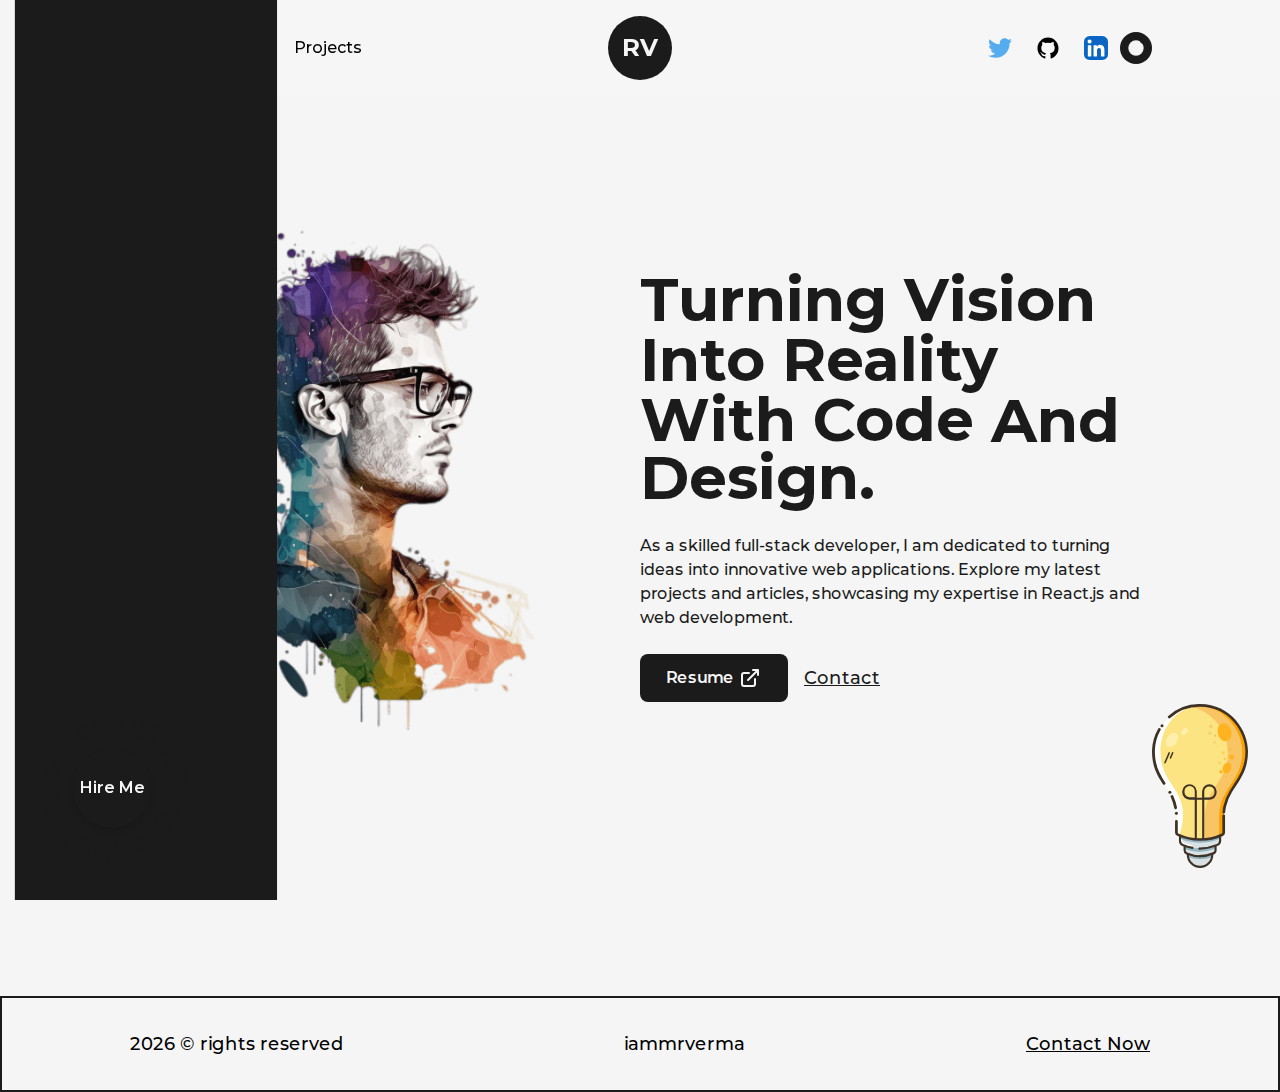
==== index.html @ 528e91bb "Deploy static site" ====
<!DOCTYPE html><html lang="en"><head><meta charSet="utf-8"/><meta name="viewport" content="width=device-width, initial-scale=1"/><link rel="icon" href="/favicon.ico"/><title>Raj Verma | Home page</title><meta name="description" content="Generated by create next app"/><link rel="preload" as="image" href="/_next/static/media/developer-pic-1.d43c09fa.png"/><meta name="next-head-count" content="6"/><link rel="preload" href="/_next/static/media/e1c529c04de64b40-s.p.woff2" as="font" type="font/woff2" crossorigin="anonymous" data-next-font="size-adjust"/><script id="theme-switcher" data-nscript="beforeInteractive">
        if (localStorage.theme === 'dark' || (!('theme' in localStorage) && window.matchMedia('(prefers-color-scheme: dark)').matches)) {
  document.documentElement.classList.add('dark')
} else {
  document.documentElement.classList.remove('dark')
}
        </script><link rel="preload" href="/_next/static/css/16a923cadf19e480.css" as="style"/><link rel="stylesheet" href="/_next/static/css/16a923cadf19e480.css" data-n-g=""/><noscript data-n-css=""></noscript><script defer="" nomodule="" src="/_next/static/chunks/polyfills-c67a75d1b6f99dc8.js"></script><script src="/_next/static/chunks/webpack-8fa1640cc84ba8fe.js" defer=""></script><script src="/_next/static/chunks/framework-2c79e2a64abdb08b.js" defer=""></script><script src="/_next/static/chunks/main-68ca0bf4e47d6812.js" defer=""></script><script src="/_next/static/chunks/pages/_app-213e2ac519216155.js" defer=""></script><script src="/_next/static/chunks/675-bcdfb9428d6303df.js" defer=""></script><script src="/_next/static/chunks/pages/index-23214376b8899161.js" defer=""></script><script src="/_next/static/VzbDgT9Ga6cGR_KZITvO0/_buildManifest.js" defer=""></script><script src="/_next/static/VzbDgT9Ga6cGR_KZITvO0/_ssgManifest.js" defer=""></script></head><body><div id="__next"><main class="__variable_a6cbc7 dark:bg-dark font-mont bg-light w-full min-h-screen"><header class="w-full px-32 py-8 font-medium flex items-center justify-between dark:text-light z-10 lg:px-16 md:p-12 sm:p-8  sticky top-0 bg-light/95 dark:bg-dark/95 backdrop:blur"><button class="flex-col justify-center items-center hidden lg:flex"><span class="bg-dark dark:bg-light transition-all duration-300 ease-out block h-0.5 w-6 rounded-sm  -translate-y-0.5"></span><span class="bg-dark dark:bg-light transition-all duration-300 ease-out block h-0.5 w-6 rounded-sm my-0.5 opacity-100"></span><span class="bg-dark dark:bg-light transition-all duration-300 ease-out block h-0.5 w-6 rounded-sm  translate-y-0.5"></span></button><div class="w-full flex justify-between items-center lg:hidden"><nav><a class="mr-4 relative group" href="/">Home<span class="h-[1px] inline-block bg-dark absolute left-0 -bottom-0.5 group-hover:w-full transition-[width] ease duration-300 dark:bg-light w-full"> </span></a><a class="mx-4 relative group" href="/about/">About<span class="h-[1px] inline-block bg-dark absolute left-0 -bottom-0.5 group-hover:w-full transition-[width] ease duration-300 dark:bg-light w-0"> </span></a><a class="mx-4 relative group" href="/projects/">Projects<span class="h-[1px] inline-block bg-dark absolute left-0 -bottom-0.5 group-hover:w-full transition-[width] ease duration-300 dark:bg-light w-0"> </span></a></nav><nav class="flex items-center justify-center flex-wrap"><a href="https://twitter.com/_iammrverma" target="_balnk" class="w-6 mr-3" tabindex="0"><svg xmlns="http://www.w3.org/2000/svg" width="1em" height="1em" viewBox="0 0 256 209" class="w-full h-auto undefined"><path fill="none" d="M0 0h256v209H0z"></path><path fill="#55acee" d="M256 25.45a105.04 105.04 0 0 1-30.166 8.27c10.845-6.5 19.172-16.793 23.093-29.057a105.183 105.183 0 0 1-33.351 12.745C205.995 7.201 192.346.822 177.239.822c-29.006 0-52.523 23.516-52.523 52.52 0 4.117.465 8.125 1.36 11.97-43.65-2.191-82.35-23.1-108.255-54.876-4.52 7.757-7.11 16.78-7.11 26.404 0 18.222 9.273 34.297 23.365 43.716a52.312 52.312 0 0 1-23.79-6.57c-.003.22-.003.44-.003.661 0 25.447 18.104 46.675 42.13 51.5a52.592 52.592 0 0 1-23.718.9c6.683 20.866 26.08 36.05 49.062 36.475-17.975 14.086-40.622 22.483-65.228 22.483-4.24 0-8.42-.249-12.529-.734 23.243 14.902 50.85 23.597 80.51 23.597 96.607 0 149.434-80.031 149.434-149.435 0-2.278-.05-4.543-.152-6.795A106.748 106.748 0 0 0 256 25.45"></path></svg></a><a href="https://github.com/iammrverma" target="_balnk" class="w-6 mx-3" tabindex="0"><svg xmlns="http://www.w3.org/2000/svg" width="1em" height="1em" viewBox="0 0 512 512" class="w-full h-auto undefined"><path fill="none" d="M0 0h512v512H0z"></path><path fill="currentColor" d="M256 32C132.3 32 32 134.9 32 261.7c0 101.5 64.2 187.5 153.2 217.9a17.56 17.56 0 0 0 3.8.4c8.3 0 11.5-6.1 11.5-11.4 0-5.5-.2-19.9-.3-39.1a102.4 102.4 0 0 1-22.6 2.7c-43.1 0-52.9-33.5-52.9-33.5-10.2-26.5-24.9-33.6-24.9-33.6-19.5-13.7-.1-14.1 1.4-14.1h.1c22.5 2 34.3 23.8 34.3 23.8 11.2 19.6 26.2 25.1 39.6 25.1a63 63 0 0 0 25.6-6c2-14.8 7.8-24.9 14.2-30.7-49.7-5.8-102-25.5-102-113.5 0-25.1 8.7-45.6 23-61.6-2.3-5.8-10-29.2 2.2-60.8a18.64 18.64 0 0 1 5-.5c8.1 0 26.4 3.1 56.6 24.1a208.21 208.21 0 0 1 112.2 0c30.2-21 48.5-24.1 56.6-24.1a18.64 18.64 0 0 1 5 .5c12.2 31.6 4.5 55 2.2 60.8 14.3 16.1 23 36.6 23 61.6 0 88.2-52.4 107.6-102.3 113.3 8 7.1 15.2 21.1 15.2 42.5 0 30.7-.3 55.5-.3 63 0 5.4 3.1 11.5 11.4 11.5a19.35 19.35 0 0 0 4-.4C415.9 449.2 480 363.1 480 261.7 480 134.9 379.7 32 256 32Z"></path></svg></a><a href="https://linkedin.com/in/iammrverma" target="_balnk" class="w-6 ml-3" tabindex="0"><svg xmlns="http://www.w3.org/2000/svg" width="1em" height="1em" viewBox="0 0 256 256" class="w-full h-auto undefined"><path fill="none" d="M0 0h256v256H0z"></path><g fill="none"><rect width="256" height="256" fill="#fff" rx="60"></rect><rect width="256" height="256" fill="#0A66C2" rx="60"></rect><path fill="#fff" d="M184.715 217.685h29.27a4 4 0 0 0 4-3.999l.015-61.842c0-32.323-6.965-57.168-44.738-57.168-14.359-.534-27.9 6.868-35.207 19.228a.32.32 0 0 1-.595-.161V101.66a4 4 0 0 0-4-4h-27.777a4 4 0 0 0-4 4v112.02a4 4 0 0 0 4 4h29.268a4 4 0 0 0 4-4v-55.373c0-15.657 2.97-30.82 22.381-30.82 19.135 0 19.383 17.916 19.383 31.834v54.364a4 4 0 0 0 4 4ZM38 59.627c0 11.865 9.767 21.627 21.632 21.627 11.862-.001 21.623-9.769 21.623-21.631C81.253 47.761 71.491 38 59.628 38 47.762 38 38 47.763 38 59.627Zm6.959 158.058h29.307a4 4 0 0 0 4-4V101.66a4 4 0 0 0-4-4H44.959a4 4 0 0 0-4 4v112.025a4 4 0 0 0 4 4Z"></path></g></svg></a><button class="ml-3 flex items-center justify-center rounded-full p-1 bg-light text-dark"><svg xmlns="http://www.w3.org/2000/svg" width="24" height="24" viewBox="0 0 24 24" class="w-full h-auto fill-dark"><rect x="0" y="0" width="24" height="24" fill="rgba(255, 255, 255, 0)"></rect><g fill="none" stroke="currentColor" stroke-dasharray="2" stroke-dashoffset="2" stroke-linecap="round" stroke-width="2"><path d="M0 0"><animate fill="freeze" attributeName="d" begin="1.2s" dur="0.2s" values="M12 19v1M19 12h1M12 5v-1M5 12h-1;M12 21v1M21 12h1M12 3v-1M3 12h-1"></animate><animate fill="freeze" attributeName="stroke-dashoffset" begin="1.2s" dur="0.2s" values="2;0"></animate></path><path d="M0 0"><animate fill="freeze" attributeName="d" begin="1.5s" dur="0.2s" values="M17 17l0.5 0.5M17 7l0.5 -0.5M7 7l-0.5 -0.5M7 17l-0.5 0.5;M18.5 18.5l0.5 0.5M18.5 5.5l0.5 -0.5M5.5 5.5l-0.5 -0.5M5.5 18.5l-0.5 0.5"></animate><animate fill="freeze" attributeName="stroke-dashoffset" begin="1.5s" dur="1.2s" values="2;0"></animate></path><animateTransform attributeName="transform" dur="30s" repeatCount="indefinite" type="rotate" values="0 12 12;360 12 12"></animateTransform></g><g fill="currentColor"><path d="M15.22 6.03L17.75 4.09L14.56 4L13.5 1L12.44 4L9.25 4.09L11.78 6.03L10.87 9.09L13.5 7.28L16.13 9.09L15.22 6.03Z"><animate fill="freeze" attributeName="fill-opacity" dur="0.4s" values="1;0"></animate></path><path d="M19.61 12.25L21.25 11L19.19 10.95L18.5 9L17.81 10.95L15.75 11L17.39 12.25L16.8 14.23L18.5 13.06L20.2 14.23L19.61 12.25Z"><animate fill="freeze" attributeName="fill-opacity" begin="0.2s" dur="0.4s" values="1;0"></animate></path></g><g fill="currentColor" stroke="currentColor" stroke-linecap="round" stroke-linejoin="round" stroke-width="2"><path d="M7 6 C7 12.08 11.92 17 18 17 C18.53 17 19.05 16.96 19.56 16.89 C17.95 19.36 15.17 21 12 21 C7.03 21 3 16.97 3 12 C3 8.83 4.64 6.05 7.11 4.44 C7.04 4.95 7 5.47 7 6 Z"></path><set attributeName="opacity" begin="0.6s" to="0"></set></g><mask id="lineMdMoonFilledToSunnyFilledLoopTransition0"><circle cx="12" cy="12" r="12" fill="#fff"></circle><circle cx="18" cy="6" r="12" fill="#fff"><animate fill="freeze" attributeName="cx" begin="0.6s" dur="0.4s" values="18;22"></animate><animate fill="freeze" attributeName="cy" begin="0.6s" dur="0.4s" values="6;2"></animate><animate fill="freeze" attributeName="r" begin="0.6s" dur="0.4s" values="12;3"></animate></circle><circle cx="18" cy="6" r="10"><animate fill="freeze" attributeName="cx" begin="0.6s" dur="0.4s" values="18;22"></animate><animate fill="freeze" attributeName="cy" begin="0.6s" dur="0.4s" values="6;2"></animate><animate fill="freeze" attributeName="r" begin="0.6s" dur="0.4s" values="10;1"></animate></circle></mask><circle cx="12" cy="12" r="10" fill="currentColor" mask="url(#lineMdMoonFilledToSunnyFilledLoopTransition0)" opacity="0"><set attributeName="opacity" begin="0.6s" to="1"></set><animate fill="freeze" attributeName="r" begin="0.6s" dur="0.4s" values="10;6"></animate></circle></svg></button></nav></div><div class="absolute left-[50%] top-2 translate-x-[-50%] "><div class="flex items-center justify-center mt-2"><a class="w-16 h-16 bg-dark text-light flex items-center justify-center rounded-full text-2xl font-bold border border-solid border-transparent dark:border-light" href="/">RV</a></div></div></header><div class="fixed top-0 bottom-0 right-full w-screen h-screen z-30 bg-primary" style="width:100%;transform:translateX(100%) translateZ(0)"></div><div class="fixed top-0 bottom-0 right-full w-screen h-screen z-20 bg-light" style="width:100%;transform:translateX(100%) translateZ(0)"></div><div class="fixed top-0 bottom-0 right-full w-screen h-screen z-10 bg-dark" style="width:100%;transform:translateX(100%) translateZ(0)"></div><main class="flex items-center text-dark w-full min-h-screen dark:text-light"><div class="w-full h-full inline-block z-0 bg-light p-32 dark:bg-dark xl:p-24 lg:p-16 md:p-12 sm:p-8 pt-0 md:pt-16 sm:pt-8 "><div class="flex items-center justify-between w-full lg:flex-col"><div class="w-1/2 md:w-full"><img alt="" width="580" height="580" decoding="async" data-nimg="1" class="w-full h-auto lg:hidden md:inline-block sm:w-full" style="color:transparent" src="/_next/static/media/developer-pic-1.d43c09fa.png"/></div><div class="w-1/2 flex flex-col items-center self-center lg:w-full lg:text-center"><div class="w-full mx-auto py-2 flex items-center justify-center text-center overflow-hidden sm:py-2"><h1 class="inline-block w-full text-dark font-bold capitalize text-8xl 
                dark:text-light
                !text-6xl !text-left xl:!text-5xl lg:!text-center lg:!text-6xl md:!text-5xl sm:!text-3xl" style="opacity:1"><span class="inline-block" style="opacity:0;transform:translateY(50px) translateZ(0)">Turning<!-- --> </span><span class="inline-block" style="opacity:0;transform:translateY(50px) translateZ(0)">Vision<!-- --> </span><span class="inline-block" style="opacity:0;transform:translateY(50px) translateZ(0)">Into<!-- --> </span><span class="inline-block" style="opacity:0;transform:translateY(50px) translateZ(0)">Reality<!-- --> </span><span class="inline-block" style="opacity:0;transform:translateY(50px) translateZ(0)">With<!-- --> </span><span class="inline-block" style="opacity:0;transform:translateY(50px) translateZ(0)">Code<!-- --> </span><span class="inline-block" style="opacity:0;transform:translateY(50px) translateZ(0)">And<!-- --> </span><span class="inline-block" style="opacity:0;transform:translateY(50px) translateZ(0)">Design.<!-- --> </span></h1></div><p class="my-4 text-base font-medium md:text-sm sm:text-xs">As a skilled full-stack developer, I am dedicated to turning ideas into innovative web applications. Explore my latest projects and articles, showcasing my expertise in React.js and web development.</p><div class="flex items-center self-start mt-2 lg:self-center   "><a target="_blank" class="flex items-center bg-dark text-light p-2.5 px-6 rounded-lg text-lf font-semibold hover:bg-light hover:text-dark border-2 border-solid border-transparent hover:border-dark   dark:bg-light   dark:text-dark   hover:dark:bg-dark hover:dark:text-light   hover:dark:border-light md:p-2 md:px-4 md:text-base" download="" href="/resume.docx">Resume <svg xmlns="http://www.w3.org/2000/svg" width="24" height="24" viewBox="0 0 24 24" class="w-full h-auto w-6 ml-1"><path fill="none" d="M0 0h24v24H0z"></path><path fill="none" stroke="currentColor" stroke-linecap="round" stroke-linejoin="round" stroke-width="2" d="M11 7H6a2 2 0 0 0-2 2v9a2 2 0 0 0 2 2h9a2 2 0 0 0 2-2v-5m-7 1L20 4m-5 0h5v5"></path></svg></a><a target="_blank" class="ml-4 text-lg font-medium capitalize text dark underline dark:text-light md:text-base" href="mailto:rajwebz2020@gmail.com">contact</a></div></div></div></div><div class="fixed left-4 bottom-4 flex items-center justify-center overflow-hidden md:right-8 md:left-auto md:top-0 md:bottom-auto sm:right-0 z-10"><div class="w-48 h-auto flex items-center justify-center relative md:w-24"><svg xmlns="http://www.w3.org/2000/svg" width="496" height="496" viewBox="0 0 496 496" xml:space="preserve" class="w-full h-auto fill-dark dark:fill-light animate-spin-slow"><path d="M234.709 430.04c-.856-8.144-1.693-15.837-2.53-23.53l-1.202-.281c-4.328 7.025-8.66 14.048-12.983 21.076-.786 1.276-1.597 2.541-2.302 3.862-1.19 2.23-2.64 3.718-5.52 3.1-2.984-.64-3.269-2.735-3.526-5.216-1.021-9.853-2.186-19.691-3.465-31.02-5.824 9.69-11.023 18.148-16.013 26.728-2.136 3.671-4.532 4.592-8.005 1.873.081-2.568 1.784-4.33 2.944-6.291 5.848-9.894 11.813-19.72 17.695-29.593 1.202-2.018 2.465-3.423 5.18-2.695 2.768.741 4.08 2.124 4.361 5.149.888 9.53 2.102 19.032 3.284 29.375 4.161-4.222 5.983-8.91 8.686-12.98 2.855-4.297 5.458-8.769 8.02-13.25 1.283-2.245 3.03-2.15 5.127-1.717 1.928.397 3.567.971 3.8 3.26 1.398 13.72 2.797 27.441 4.162 41.165.044.444-.267.924-.405 1.363-6.239-.086-6.239-.086-7.308-10.378zM366.087 319.957c.827-.624 1.314-1.126 1.908-1.393 2.112-.95 4.324-3.378 6.46-.25 2.542 3.72-.984 4.348-3.112 5.658-2.441 1.503-4.49 3.447-6.186 5.751-4.283 5.819-3.58 9.84 2.853 14.524.628-6.345 2.9-11.685 8.217-15.276 2.83-1.911 5.936-3.118 9.365-2.975 7.026.294 13.737 5.742 15.377 12.296 1.976 7.893-2.3 15.713-11.264 20.606-1.077 1.008.262 1.81.225 2.705-.157 3.773-2.902 5.272-6.002 3.087-7.214-5.085-14.47-10.134-21.417-15.57-7.697-6.022-8.662-13.345-3.338-21.515 1.826-2.803 3.918-5.39 6.914-7.648m13.654 33.134c1.716.799 3.542.917 5.38.751 4.91-.443 9.299-5.322 9.573-10.58.26-4.977-2.98-9.086-7.886-10.002-4.912-.917-9.627 1.65-11.772 6.409-2.134 4.734-.779 9.134 4.705 13.422zM435.2 203.107c.744 7.814 3.645 14.952 2.28 22.568-1.904 10.635-8.45 16.69-20.02 18.295-8.14 1.13-16.863-3.986-20.811-12.505-3.333-7.19-3.58-15.12-4.98-22.77-.45-2.46 1.164-3.284 3.086-3.626 11.923-2.117 23.859-4.163 35.785-6.263 3.134-.552 4.098 1.356 4.66 4.301m-30.277 7.322c-1.92.828-4.285.303-6.085 1.908.58 5.153 1.038 10.285 3.01 15.075 2.644 6.425 7.935 9.604 14.954 9.266 6.8-.328 11.833-4.384 13.942-10.835 1.991-6.091-.355-11.79-1.27-17.61-.318-2.013-2.08-1.592-3.633-1.316-6.689 1.185-13.392 2.288-20.918 3.512zM81.41 333.52c-3.15-7.165-6.841-13.767-5.076-21.743 2.078-9.384 8.162-14.747 17.127-16.717 8.76-1.926 16.144 1.079 21.495 8.284 4.501 6.06 6.721 13.319 9.797 20.12 1.04 2.302-.357 3.338-2.212 4.16-11.088 4.918-22.188 9.809-33.236 14.815-2.671 1.21-4.015.255-4.977-2.164-.86-2.16-1.834-4.275-2.918-6.755m4.554-4.986 3.023 6.138c5.782-2.52 11.218-4.9 16.662-7.262 12.565-5.453 13.191-7.84 5.006-19.29a18.49 18.49 0 0 0-1.915-2.286c-5.023-5.048-11.78-5.876-18.298-2.275-6.345 3.505-9.216 9.868-7.401 16.786.67 2.555 1.709 5.013 2.923 8.189zM139.566 385.566c-3.229 3.375-6.237 6.473-9.215 9.6-1.523 1.599-2.974 1.865-4.678.187-1.652-1.627-2.473-3.231-.368-5.008 3.168-2.674 6.404-5.268 9.197-8.618-6.522-2.016-10.98-5.164-13.751-10.396-1.663-3.139-2.465-6.495-1.675-10.101 1.82-8.306 9.345-14.659 17.296-14.55 8.348.113 14.72 5.833 16.345 15.064 2.486-1.662 4.614-1.139 6.14 1.267 1.771 2.79-.947 3.849-2.282 5.239-5.523 5.75-11.173 11.378-17.009 17.316m-11.34-27.788c-3.949 6.497-2.924 12.506 2.698 15.828 5.174 3.058 12.167.632 15.12-5.245 2.715-5.403.524-11.466-5.184-14.086-4.784-2.195-8.682-.428-12.635 3.503zM150.251 142.09c-1.963.323-2.99.912-1.595 2.615 1.58 1.928 3.264 3.772 4.856 5.691 3.453 4.162 3.29 4.771-2.3 7.674-6.661-7.669-13.4-15.43-20.143-23.189-1.854-2.134-3.81-4.19-5.54-6.419-1.122-1.445-3.538-2.64-2.021-5.016 1.354-2.12 3.285-3.317 5.669-1.517 1.391-2.536 2.334-4.892 3.816-6.838 4.389-5.765 11.821-8.104 18.215-6.002 7.074 2.325 12.118 9.207 12.14 16.564.022 7.893-4.128 13.204-13.097 16.437m-12.2-23.524c-3.611 5.084-3.708 9.249-.315 13.564 3.274 4.163 7.963 5.637 12.291 3.735 3.913-1.719 6.51-4.486 6.657-9.029.156-4.818-2.094-8.374-6.198-10.51-4.21-2.192-8.331-1.616-12.434 2.24zM381.563 127.557c1.81-1.975 3.43-3.653 4.943-5.42 1.79-2.09 3.392-2.132 5.404-.146 1.952 1.925 1.45 3.343-.193 5.046-5.196 5.387-10.122 11.05-15.518 16.224-11.272 10.813-28.02 5.914-32.07-9.236-1.52-5.685.5-10.686 3.993-14.849 5.34-6.361 11.192-12.29 16.813-18.416 1.666-1.815 3.094-1.248 4.685.195 1.797 1.63 2.241 3.055.365 5.004a820.105 820.105 0 0 0-15.024 16.006c-5.023 5.506-5.539 10.896-1.691 15.599 5.119 6.257 11.25 6.858 17.275 1.338 3.795-3.476 7.2-7.377 11.018-11.345zM308.897 74.803c-1.545 6.714-2.708 13.11-4.428 19.351-3.16 11.468-11.25 16.327-22.196 13.713-11.332-2.707-16.17-10.557-13.773-22.503 1.34-6.68 2.746-13.35 4.269-19.99.48-2.095.428-4.86 4.187-4.079 3.564.74 3.475 2.712 2.8 5.509-1.521 6.3-3.008 12.616-4.202 18.983-1.961 10.45 2.48 16.267 11.943 16.002 5.263-.148 8.594-3.003 10.162-9.25 1.618-6.445 2.828-12.994 4.426-19.446.623-2.513.492-6.244 4.947-5.178 4.208 1.007 2.083 4.097 1.865 6.888zM395.041 170.055c-2.806 6.617-5.466 12.892-8.162 19.153-.1.232-.543.315-1.122.627-3.116-2.542-4.057-5.386-2.263-9.404 2.142-4.799 4.536-9.558 5.703-14.767-7.422-4.165-18.242 2.383-23.85-8.466 7.867-1.406 14.89.331 21.832.931 4.346.376 5.941-1.055 7.305-4.579 2.326-6.01 4.95-11.904 7.603-18.217 3.855 2.837 4.952 5.711 3.137 9.724-2.033 4.492-3.758 9.123-5.887 14.358 5.333.477 9.907 1.155 14.49 1.218 4.323.059 6.888 1.777 7.915 6.416-7.048 1.19-13.854-.716-20.685-.98-3.176-.123-5.147.424-6.016 3.986zM153.284 397.435c-2.755-5.033-2.726-9.792-.718-14.708 1.344-3.292 2.867-4.265 6.34-2.211 5.96 3.524 11.608 7.661 18.115 10.309 2.224-6.991-2.18-12.872-9.989-13.721-1.45-.158-3.055.4-4.318-.711-1.147-1.01-1.208-2.465-.769-3.697.779-2.183 2.849-1.982 4.659-1.958 8.405.11 16.363 6.839 18.028 15.193 1.395 6.998-2.998 15.218-9.837 18.405-7.634 3.558-15.503 1.128-21.511-6.901m4.868-9.982c-1.314 5.054.573 9.234 5.128 11.357 4.204 1.96 7.97 1.006 10.797-2.964-4.98-3.194-9.813-6.577-15.925-8.393zM321.22 393.132c2.876-1.654 5.922-2.343 7.888-4.784-4.754-5.578-12.795-4.962-17.288 1.46-1.57 2.246-2.875 4.482-5.737 2.189-2.74-2.195-.376-4.24.852-5.977 4.583-6.486 14.066-9.418 21.358-6.781 7.111 2.572 11.642 10.119 11.007 18.334-.543 7.026-6.699 13.267-14.39 14.59-6.34 1.09-13.733-2.82-16.694-8.621-1.304-2.554-.64-3.975 1.85-5.086 3.648-1.628 7.22-3.428 11.153-5.324m-5.213 8.703c2.199 3.864 6.384 5.218 10.788 3.488 4.638-1.82 6.51-5.812 5.071-11.7-5.229 2.612-10.348 5.17-15.86 8.212zM181.923 121.352c-9.447 2.255-17.037-1.685-20.43-10.31-3.235-8.218-.433-16.234 7.185-20.56 7.463-4.236 15.766-2.691 21.017 3.91 3.402 4.276 3.207 5.318-1.56 7.81-5.862 3.063-11.74 6.095-17.65 9.16 3.56 5.614 10.776 5.662 15.939.56a13.36 13.36 0 0 0 2.364-3.18c1.074-2.015 2.453-1.8 4.165-.983 2.04.974 1.996 2.456 1.154 4.14-2.47 4.941-6.705 7.69-12.184 9.453m-11.685-24.716c-2.187 1.726-3.465 4.042-3.705 6.745-.157 1.756.5 3.658 2.862 2.554 4.852-2.267 9.789-4.445 14.166-7.696-3.79-4.71-6.853-5.12-13.323-1.603zM97.055 261.275c1.567-2.905 3.307-3.474 5.706-1.349 5.557 4.924 6.615 16.782 2.025 23.61-4.33 6.443-14.638 8.928-22.015 5.308-6.91-3.39-10.584-12.394-8.254-20.035 1.775-5.822 5.906-9.112 11.497-10.76 3.008-.886 4.98-.338 5.427 3.535.792 6.87 2.133 13.675 3.253 20.567 6.884-2.107 8.954-9.795 4.893-16.402-.854-1.39-2.546-2.247-2.532-4.474m-11.63 21.756c1.222.5 2.449 1.1 3.765-.294-.752-5.83-1.074-11.836-2.955-17.705-7.945 4.011-8.389 11.934-.81 17.999zM104.456 218.73c-8.207 3.815-15.646 2.872-21.106-2.422-4.99-4.839-6.368-12.281-3.505-18.925 2.941-6.827 10.315-10.742 17.53-9.513 3.565.608 4.841 2.17 3.698 5.813-2.075 6.615-3.9 13.308-5.855 20.062 6.428.633 11.136-3.898 11.435-10.496.067-1.479.008-3.042-.404-4.445-.636-2.165-.206-3.56 2.002-4.293 2.58-.855 3.212 1.058 3.836 2.776 2.548 7.014-.457 15.656-7.63 21.443m-13.645-8.823c1.407-5.008 3.394-9.875 4.01-15.353-4.672-.567-7.538 1.42-9.401 5.135-1.89 3.767-1.493 7.404 1.154 10.633 1.066 1.3 2.538 3.218 4.237-.415zM410.619 259.145c.138-3.99-1.429-4.481-4.263-2.778-4.464 2.683-6.338 9.433-3.97 15.081.884 2.11 2.01 4.086-.776 5.466-2.903 1.438-3.946-.918-4.758-2.852-2.931-6.979-2.31-13.775 2.329-19.75 3.958-5.098 9.479-7.065 15.93-5.925 6.995 1.236 11.859 4.977 13.735 12.046 2.843 10.713-5.167 21.15-15.863 20.917-3.22-.07-4.612-1.297-4.258-4.497a2463.23 2463.23 0 0 0 1.894-17.708m8.803 13.76c6.285-6.456 5.22-13.662-2.69-16.878-2.356 4.563-1.05 9.699-2.212 14.45-.913 3.732.818 5.01 4.902 2.429zM102.516 163.098c-3.153-8.638-.649-15.459 5.812-20.857 5.579-4.661 11.885-4.771 18.224-1.505 6.224 3.206 9.43 8.614 9.173 15.432-.269 7.162-3.976 12.66-10.623 15.699-6.178 2.823-12.021 1.78-17.34-2.331-2.13-1.647-3.865-3.66-5.246-6.438m14.552 3.466c7.105.132 11.757-3.427 12.426-9.508.538-4.878-4.37-10.73-9.765-11.643-5.667-.959-10.753 2.684-12.094 8.66-1.101 4.91 1.997 9.304 9.433 12.491zM357.586 363.393c-1.708-2.07-3.208-3.848-4.664-5.663-1.262-1.574-1.177-2.94.56-4.214 1.612-1.182 3.075-2.07 4.712-.098 6.348 7.644 12.71 15.277 19.045 22.888-1.776 3.126-3.805 4.576-6.755 3.155-1.33 2.32-2.272 4.49-3.67 6.311-6.287 8.2-15.213 8.602-22.106.977-3.454-3.82-6.648-7.873-9.981-11.802-1.634-1.926-2.848-3.696-.13-5.837 2.538-2 3.854-.394 5.303 1.352 2.972 3.58 5.9 7.202 8.97 10.697 3.8 4.325 7.81 4.923 11.794 1.943 4.389-3.282 5.345-7.985 2.326-12.734-1.507-2.372-3.437-4.476-5.404-6.975zM399.54 309.053c-7.255-.205-10.922-3.78-10.795-10.47.11-5.832 2.27-11.028 5.864-15.592 1.222-1.552 2.497-3.367 4.874-1.395 2.062 1.712 1.639 3.234.101 5.062-1.938 2.305-3.379 4.951-4.137 7.894-.651 2.53-2.006 5.54 1.427 6.919 3.17 1.273 4.257-1.673 5.493-3.784 1.008-1.72 1.828-3.55 2.82-5.28 2.904-5.064 6.904-6.922 11.536-5.422 3.929 1.272 6.862 5.896 6.41 10.816-.446 4.872-2.162 9.38-5.14 13.328-1.181 1.568-2.511 2.838-4.512 1.076-1.607-1.415-2.037-2.892-.485-4.715 2.094-2.458 3.42-5.316 3.687-8.567.165-2.007.326-4.216-1.983-5.164-2.482-1.02-3.64 1.01-4.706 2.648-1.356 2.086-2.487 4.32-3.713 6.49-1.505 2.666-3.375 4.948-6.742 6.156zM100.408 245.498c-9.401 3.391-18.432 6.654-27.557 9.951-2.179-4.542-.775-6.713 3.166-8.054 6.886-2.344 13.695-4.915 21.522-7.747-7.224-3.829-13.461-7.287-19.842-10.457-3.347-1.662-4.948-3.756-3.49-7.536 2.05-.95 3.507.572 5.02 1.33 7.446 3.73 14.834 7.576 22.218 11.427 2.297 1.198 4.939 1.949 4.831 5.544-.114 3.814-2.79 4.51-5.868 5.542zM320.776 123.903c-3.03 2.933-5.455 2.59-7.621-.43.252-2.04 1.939-2.749 3.166-3.773 13.14-10.971 26.339-21.872 39.46-32.867 2.949-2.471 5.569-3.633 8.511.941-14.438 11.986-28.838 23.94-43.516 36.129zM317.695 91.786c1.99-4.435 3.942-8.475 5.677-12.607 1.072-2.55 2.318-3.785 5.252-2.426 2.743 1.27 2.532 2.874 1.477 5.185-4.896 10.723-9.693 21.491-14.494 32.257-1.019 2.285-1.944 4.202-5.122 2.713-3.04-1.425-2.51-3.299-1.434-5.658 2.894-6.344 5.684-12.736 8.644-19.464zM104.07 183.054c-9.182-4.378-18.02-8.602-26.735-12.768 1.134-6.287 1.96-6.77 7.045-4.323 10.951 5.269 21.87 10.607 32.833 15.85 2.348 1.123 4.06 2.187 2.514 5.24-1.512 2.983-3.405 1.807-5.39.868-3.31-1.567-6.615-3.142-10.267-4.867zM205.841 76.585c1.63-.88 2.914-1.685 4.627-1.37 2.093 2.766 2.67 5.104-1.294 7.005-5.157 2.473-5.628 7.016-4.446 11.898.973 4.02 2.29 7.958 3.437 11.937.635 2.205.975 4.236-2.05 5.057-2.757.747-3.834-.397-4.54-2.978-2.184-7.991-4.638-15.909-6.883-23.885-.447-1.588-1.758-3.538.8-4.715 2.126-.977 4.17-1.589 5.325 1.45 1.78-1.59 3.246-2.9 5.024-4.399zM299.833 420.84c-1.166-.919-1.725-2.784-3.257-.786-1.351 1.762-3.275 2.802-5.234 3.735-1.689.805-3.231.907-4.083-1.215-.674-1.681-.953-3.457 1.03-4.285 7.887-3.297 7.173-9.382 5.366-15.895-.889-3.201-1.72-6.418-2.617-9.617-.693-2.472.31-3.655 2.713-4.308 2.491-.677 3.308.569 3.852 2.58 2.297 8.492 4.553 16.996 6.96 25.457 1.233 4.334-1.738 4.17-4.73 4.335zM382.98 315.907c-2.085-2.31-.706-4.008.544-5.502 1.286-1.536 2.737-.36 4.04.26 7.486 3.559 14.95 7.164 22.445 10.703 2.351 1.11 3.991 2.3 2.443 5.293-1.52 2.94-3.394 1.766-5.381.816-7.927-3.788-15.861-7.56-24.092-11.57zM262.215 401.264c-2.09 2.312-4.258 2.664-6.445 1.065-1.596-1.166-2.202-2.908-1.41-4.869.947-2.347 2.808-3.425 5.183-2.714 3.062.916 4.18 3.069 2.672 6.518zM236.4 100.682c-.077-3.412 1.468-4.963 4.476-4.993 2.362-.024 3.67 1.39 4.117 3.53.472 2.257-.627 3.992-2.674 4.725-2.749.984-4.847.028-5.92-3.262zM424.818 332.395c-1.83 2.592-3.847 3.165-6.094 1.34-1.52-1.237-2.204-2.909-1.221-4.848 1.007-1.989 2.66-3.081 4.852-2.406 2.725.84 3.266 2.989 2.463 5.914z"></path></svg><a class="flex items-center justify-center absolute left-1/2 top-1/2 -translate-x-1/2 -translate-y-1/2 bg-dark text-light shadow-md border border-solid border-dark w-20 h-20 rounded-full font-semibold hover:bg-light hover:text-dark dark:bg-light dark:text-dark hover:dark:bg-dark hover:dark:text-light hover:dark:border-light md:w-12 md:h-12 md:text-[10px]" href="mailto:rajwebz2020@gamil.com ">Hire Me</a></div></div><div class="absolute right-8 bottom-8 inline-block w-24 md:hidden"><img loading="lazy" width="38" height="65" decoding="async" data-nimg="1" class="w-full h-auto" style="color:transparent" src="/_next/static/media/miscellaneous_icons_1.cd3c5e27.svg"/></div></main><footer class="w-full border-2 border-solid border-dark font-medium text-lg dark:text-light dark:border-light sm:text-base"><div class="w-full h-full inline-block z-0 bg-light p-32 dark:bg-dark xl:p-24 lg:p-16 md:p-12 sm:p-8 py-8 flex items-center justify-between lg:flex-col lg:py-6"><span>2024<!-- --> © rights reserved</span><div class="flex items-center lg:py-2"><a href="/">iammrverma</a></div><a class="underline" href="mailto:rajbez2020@gmail.com">Contact Now</a></div></footer></main></div><script id="__NEXT_DATA__" type="application/json">{"props":{"pageProps":{}},"page":"/","query":{},"buildId":"VzbDgT9Ga6cGR_KZITvO0","nextExport":true,"autoExport":true,"isFallback":false,"scriptLoader":[]}</script></body></html>
---- _next/static/css/16a923cadf19e480.css ----
/*
! tailwindcss v3.3.3 | MIT License | https://tailwindcss.com
*/*,:after,:before{box-sizing:border-box;border:0 solid #e5e7eb}:after,:before{--tw-content:""}html{line-height:1.5;-webkit-text-size-adjust:100%;-moz-tab-size:4;-o-tab-size:4;tab-size:4;font-family:ui-sans-serif,system-ui,-apple-system,BlinkMacSystemFont,Segoe UI,Roboto,Helvetica Neue,Arial,Noto Sans,sans-serif,Apple Color Emoji,Segoe UI Emoji,Segoe UI Symbol,Noto Color Emoji;font-feature-settings:normal;font-variation-settings:normal}body{margin:0;line-height:inherit}hr{height:0;color:inherit;border-top-width:1px}abbr:where([title]){-webkit-text-decoration:underline dotted;text-decoration:underline dotted}h1,h2,h3,h4,h5,h6{font-size:inherit;font-weight:inherit}a{color:inherit;text-decoration:inherit}b,strong{font-weight:bolder}code,kbd,pre,samp{font-family:ui-monospace,SFMono-Regular,Menlo,Monaco,Consolas,Liberation Mono,Courier New,monospace;font-size:1em}small{font-size:80%}sub,sup{font-size:75%;line-height:0;position:relative;vertical-align:baseline}sub{bottom:-.25em}sup{top:-.5em}table{text-indent:0;border-color:inherit;border-collapse:collapse}button,input,optgroup,select,textarea{font-family:inherit;font-feature-settings:inherit;font-variation-settings:inherit;font-size:100%;font-weight:inherit;line-height:inherit;color:inherit;margin:0;padding:0}button,select{text-transform:none}[type=button],[type=reset],[type=submit],button{-webkit-appearance:button;background-color:transparent;background-image:none}:-moz-focusring{outline:auto}:-moz-ui-invalid{box-shadow:none}progress{vertical-align:baseline}::-webkit-inner-spin-button,::-webkit-outer-spin-button{height:auto}[type=search]{-webkit-appearance:textfield;outline-offset:-2px}::-webkit-search-decoration{-webkit-appearance:none}::-webkit-file-upload-button{-webkit-appearance:button;font:inherit}summary{display:list-item}blockquote,dd,dl,figure,h1,h2,h3,h4,h5,h6,hr,p,pre{margin:0}fieldset{margin:0}fieldset,legend{padding:0}menu,ol,ul{list-style:none;margin:0;padding:0}dialog{padding:0}textarea{resize:vertical}input::-moz-placeholder,textarea::-moz-placeholder{opacity:1;color:#9ca3af}input::placeholder,textarea::placeholder{opacity:1;color:#9ca3af}[role=button],button{cursor:pointer}:disabled{cursor:default}audio,canvas,embed,iframe,img,object,svg,video{display:block;vertical-align:middle}img,video{max-width:100%;height:auto}[hidden]{display:none}*,:after,:before{--tw-border-spacing-x:0;--tw-border-spacing-y:0;--tw-translate-x:0;--tw-translate-y:0;--tw-rotate:0;--tw-skew-x:0;--tw-skew-y:0;--tw-scale-x:1;--tw-scale-y:1;--tw-pan-x: ;--tw-pan-y: ;--tw-pinch-zoom: ;--tw-scroll-snap-strictness:proximity;--tw-gradient-from-position: ;--tw-gradient-via-position: ;--tw-gradient-to-position: ;--tw-ordinal: ;--tw-slashed-zero: ;--tw-numeric-figure: ;--tw-numeric-spacing: ;--tw-numeric-fraction: ;--tw-ring-inset: ;--tw-ring-offset-width:0px;--tw-ring-offset-color:#fff;--tw-ring-color:rgba(59,130,246,.5);--tw-ring-offset-shadow:0 0 #0000;--tw-ring-shadow:0 0 #0000;--tw-shadow:0 0 #0000;--tw-shadow-colored:0 0 #0000;--tw-blur: ;--tw-brightness: ;--tw-contrast: ;--tw-grayscale: ;--tw-hue-rotate: ;--tw-invert: ;--tw-saturate: ;--tw-sepia: ;--tw-drop-shadow: ;--tw-backdrop-blur: ;--tw-backdrop-brightness: ;--tw-backdrop-contrast: ;--tw-backdrop-grayscale: ;--tw-backdrop-hue-rotate: ;--tw-backdrop-invert: ;--tw-backdrop-opacity: ;--tw-backdrop-saturate: ;--tw-backdrop-sepia: }::backdrop{--tw-border-spacing-x:0;--tw-border-spacing-y:0;--tw-translate-x:0;--tw-translate-y:0;--tw-rotate:0;--tw-skew-x:0;--tw-skew-y:0;--tw-scale-x:1;--tw-scale-y:1;--tw-pan-x: ;--tw-pan-y: ;--tw-pinch-zoom: ;--tw-scroll-snap-strictness:proximity;--tw-gradient-from-position: ;--tw-gradient-via-position: ;--tw-gradient-to-position: ;--tw-ordinal: ;--tw-slashed-zero: ;--tw-numeric-figure: ;--tw-numeric-spacing: ;--tw-numeric-fraction: ;--tw-ring-inset: ;--tw-ring-offset-width:0px;--tw-ring-offset-color:#fff;--tw-ring-color:rgba(59,130,246,.5);--tw-ring-offset-shadow:0 0 #0000;--tw-ring-shadow:0 0 #0000;--tw-shadow:0 0 #0000;--tw-shadow-colored:0 0 #0000;--tw-blur: ;--tw-brightness: ;--tw-contrast: ;--tw-grayscale: ;--tw-hue-rotate: ;--tw-invert: ;--tw-saturate: ;--tw-sepia: ;--tw-drop-shadow: ;--tw-backdrop-blur: ;--tw-backdrop-brightness: ;--tw-backdrop-contrast: ;--tw-backdrop-grayscale: ;--tw-backdrop-hue-rotate: ;--tw-backdrop-invert: ;--tw-backdrop-opacity: ;--tw-backdrop-saturate: ;--tw-backdrop-sepia: }.fixed{position:fixed}.absolute{position:absolute}.relative{position:relative}.sticky{position:sticky}.-bottom-0{bottom:0}.-bottom-0\.5{bottom:-.125rem}.-right-3{right:-.75rem}.bottom-0{bottom:0}.bottom-4{bottom:1rem}.bottom-8{bottom:2rem}.left-0{left:0}.left-1\/2{left:50%}.left-4{left:1rem}.left-9{left:2.25rem}.left-\[50\%\]{left:50%}.right-8{right:2rem}.right-full{right:100%}.top-0{top:0}.top-1\/2{top:50%}.top-2{top:.5rem}.-z-10{z-index:-10}.z-0{z-index:0}.z-10{z-index:10}.z-20{z-index:20}.z-30{z-index:30}.col-span-1{grid-column:span 1/span 1}.col-span-2{grid-column:span 2/span 2}.col-span-3{grid-column:span 3/span 3}.mx-2{margin-left:.5rem;margin-right:.5rem}.mx-3{margin-left:.75rem;margin-right:.75rem}.mx-4{margin-left:1rem;margin-right:1rem}.mx-auto{margin-left:auto;margin-right:auto}.my-0{margin-top:0;margin-bottom:0}.my-0\.5{margin-top:.125rem;margin-bottom:.125rem}.my-16{margin-top:4rem;margin-bottom:4rem}.my-2{margin-top:.5rem;margin-bottom:.5rem}.my-4{margin-top:1rem;margin-bottom:1rem}.my-6{margin-top:1.5rem;margin-bottom:1.5rem}.my-64{margin-top:16rem;margin-bottom:16rem}.my-8{margin-top:2rem;margin-bottom:2rem}.mb-16{margin-bottom:4rem}.mb-2{margin-bottom:.5rem}.mb-32{margin-bottom:8rem}.mb-4{margin-bottom:1rem}.ml-1{margin-left:.25rem}.ml-3{margin-left:.75rem}.ml-4{margin-left:1rem}.mr-2{margin-right:.5rem}.mr-3{margin-right:.75rem}.mr-4{margin-right:1rem}.mt-2{margin-top:.5rem}.mt-32{margin-top:8rem}.mt-4{margin-top:1rem}.mt-64{margin-top:16rem}.block{display:block}.inline-block{display:inline-block}.flex{display:flex}.grid{display:grid}.hidden{display:none}.h-0{height:0}.h-0\.5{height:.125rem}.h-16{height:4rem}.h-20{height:5rem}.h-\[103\%\]{height:103%}.h-\[1px\]{height:1px}.h-\[20\%\]{height:20%}.h-auto{height:auto}.h-full{height:100%}.h-max{height:-moz-max-content;height:max-content}.h-screen{height:100vh}.min-h-screen{min-height:100vh}.w-0{width:0}.w-1\/2{width:50%}.w-10{width:2.5rem}.w-16{width:4rem}.w-20{width:5rem}.w-24{width:6rem}.w-48{width:12rem}.w-6{width:1.5rem}.w-96{width:24rem}.w-\[101\%\]{width:101%}.w-\[102\%\]{width:102%}.w-\[15\%\]{width:15%}.w-\[4px\]{width:4px}.w-\[60\%\]{width:60%}.w-\[60vw\]{width:60vw}.w-\[75\%\]{width:75%}.w-auto{width:auto}.w-full{width:100%}.w-screen{width:100vw}.min-w-\[70vw\]{min-width:70vw}.origin-top{transform-origin:top}.-translate-x-1\/2{--tw-translate-x:-50%}.-translate-x-1\/2,.-translate-y-0{transform:translate(var(--tw-translate-x),var(--tw-translate-y)) rotate(var(--tw-rotate)) skewX(var(--tw-skew-x)) skewY(var(--tw-skew-y)) scaleX(var(--tw-scale-x)) scaleY(var(--tw-scale-y))}.-translate-y-0{--tw-translate-y:-0px}.-translate-y-0\.5{--tw-translate-y:-0.125rem}.-translate-y-0\.5,.-translate-y-1{transform:translate(var(--tw-translate-x),var(--tw-translate-y)) rotate(var(--tw-rotate)) skewX(var(--tw-skew-x)) skewY(var(--tw-skew-y)) scaleX(var(--tw-scale-x)) scaleY(var(--tw-scale-y))}.-translate-y-1{--tw-translate-y:-0.25rem}.-translate-y-1\/2{--tw-translate-y:-50%}.-translate-y-1\/2,.translate-x-\[-50\%\]{transform:translate(var(--tw-translate-x),var(--tw-translate-y)) rotate(var(--tw-rotate)) skewX(var(--tw-skew-x)) skewY(var(--tw-skew-y)) scaleX(var(--tw-scale-x)) scaleY(var(--tw-scale-y))}.translate-x-\[-50\%\]{--tw-translate-x:-50%}.translate-y-0{--tw-translate-y:0px}.translate-y-0,.translate-y-0\.5{transform:translate(var(--tw-translate-x),var(--tw-translate-y)) rotate(var(--tw-rotate)) skewX(var(--tw-skew-x)) skewY(var(--tw-skew-y)) scaleX(var(--tw-scale-x)) scaleY(var(--tw-scale-y))}.translate-y-0\.5{--tw-translate-y:0.125rem}.translate-y-1{--tw-translate-y:0.25rem}.-rotate-45,.translate-y-1{transform:translate(var(--tw-translate-x),var(--tw-translate-y)) rotate(var(--tw-rotate)) skewX(var(--tw-skew-x)) skewY(var(--tw-skew-y)) scaleX(var(--tw-scale-x)) scaleY(var(--tw-scale-y))}.-rotate-45{--tw-rotate:-45deg}.-rotate-90{--tw-rotate:-90deg}.-rotate-90,.rotate-45{transform:translate(var(--tw-translate-x),var(--tw-translate-y)) rotate(var(--tw-rotate)) skewX(var(--tw-skew-x)) skewY(var(--tw-skew-y)) scaleX(var(--tw-scale-x)) scaleY(var(--tw-scale-y))}.rotate-45{--tw-rotate:45deg}.transform{transform:translate(var(--tw-translate-x),var(--tw-translate-y)) rotate(var(--tw-rotate)) skewX(var(--tw-skew-x)) skewY(var(--tw-skew-y)) scaleX(var(--tw-scale-x)) scaleY(var(--tw-scale-y))}@keyframes pulse{50%{opacity:.5}}.animate-pulse{animation:pulse 2s cubic-bezier(.4,0,.6,1) infinite}@keyframes spin{to{transform:rotate(1turn)}}.animate-spin-slow{animation:spin 8s linear infinite}.cursor-pointer{cursor:pointer}.grid-cols-2{grid-template-columns:repeat(2,minmax(0,1fr))}.grid-cols-8{grid-template-columns:repeat(8,minmax(0,1fr))}.flex-col{flex-direction:column}.flex-wrap{flex-wrap:wrap}.items-start{align-items:flex-start}.items-end{align-items:flex-end}.items-center{align-items:center}.justify-start{justify-content:flex-start}.justify-center{justify-content:center}.justify-between{justify-content:space-between}.gap-16{gap:4rem}.self-start{align-self:flex-start}.self-center{align-self:center}.overflow-hidden{overflow:hidden}.rounded-2xl{border-radius:1rem}.rounded-3xl{border-radius:1.5rem}.rounded-\[2\.5rem\]{border-radius:2.5rem}.rounded-\[2rem\]{border-radius:2rem}.rounded-full{border-radius:9999px}.rounded-lg{border-radius:.5rem}.rounded-sm{border-radius:.125rem}.rounded-xl{border-radius:.75rem}.rounded-br-2xl{border-bottom-right-radius:1rem}.rounded-br-3xl{border-bottom-right-radius:1.5rem}.border{border-width:1px}.border-2{border-width:2px}.border-\[3px\]{border-width:3px}.border-b-4{border-bottom-width:4px}.border-r-4{border-right-width:4px}.border-solid{border-style:solid}.\!border-primary{--tw-border-opacity:1!important;border-color:rgb(182 62 150/var(--tw-border-opacity))!important}.border-dark{--tw-border-opacity:1;border-color:rgb(27 27 27/var(--tw-border-opacity))}.border-transparent{border-color:transparent}.bg-dark{--tw-bg-opacity:1;background-color:rgb(27 27 27/var(--tw-bg-opacity))}.bg-dark\/90{background-color:rgba(27,27,27,.9)}.bg-light{--tw-bg-opacity:1;background-color:rgb(245 245 245/var(--tw-bg-opacity))}.bg-light\/95{background-color:hsla(0,0%,96%,.95)}.bg-primary{--tw-bg-opacity:1;background-color:rgb(182 62 150/var(--tw-bg-opacity))}.bg-circularLight{background-image:repeating-radial-gradient(rgba(0,0,0,.4) 2px,#f5f5f5 5px,#f5f5f5 100px)}.fill-dark{fill:#1b1b1b}.fill-light{fill:#f5f5f5}.fill-none{fill:none}.fill-primary{fill:#b63e96}.stroke-dark{stroke:#1b1b1b}.stroke-primary{stroke:#b63e96}.stroke-1{stroke-width:1}.stroke-\[5px\]{stroke-width:5px}.p-1{padding:.25rem}.p-2{padding:.5rem}.p-2\.5{padding:.625rem}.p-32{padding:8rem}.p-4{padding:1rem}.p-6{padding:1.5rem}.p-8{padding:2rem}.px-32{padding-left:8rem;padding-right:8rem}.px-6{padding-left:1.5rem;padding-right:1.5rem}.py-2{padding-top:.5rem;padding-bottom:.5rem}.py-3{padding-top:.75rem;padding-bottom:.75rem}.py-32{padding-top:8rem;padding-bottom:8rem}.py-6{padding-top:1.5rem;padding-bottom:1.5rem}.py-8{padding-top:2rem;padding-bottom:2rem}.pl-4{padding-left:1rem}.pl-6{padding-left:1.5rem}.pt-0{padding-top:0}.pt-16{padding-top:4rem}.\!text-left{text-align:left!important}.text-left{text-align:left}.text-center{text-align:center}.font-mont{font-family:var(--font-mont),ui-sans-serif,system-ui,-apple-system,BlinkMacSystemFont,"Segoe UI",Roboto,"Helvetica Neue",Arial,"Noto Sans",sans-serif,"Apple Color Emoji","Segoe UI Emoji","Segoe UI Symbol","Noto Color Emoji"}.\!text-6xl{font-size:3.75rem!important;line-height:1!important}.text-2xl{font-size:1.5rem;line-height:2rem}.text-3xl{font-size:1.875rem;line-height:2.25rem}.text-4xl{font-size:2.25rem;line-height:2.5rem}.text-7xl{font-size:4.5rem;line-height:1}.text-8xl{font-size:6rem;line-height:1}.text-base{font-size:1rem;line-height:1.5rem}.text-lg{font-size:1.125rem;line-height:1.75rem}.text-sm{font-size:.875rem;line-height:1.25rem}.text-xl{font-size:1.25rem;line-height:1.75rem}.font-bold{font-weight:700}.font-medium{font-weight:500}.font-semibold{font-weight:600}.uppercase{text-transform:uppercase}.capitalize{text-transform:capitalize}.text-dark{--tw-text-opacity:1;color:rgb(27 27 27/var(--tw-text-opacity))}.text-dark\/75{color:rgba(27,27,27,.75)}.text-light{--tw-text-opacity:1;color:rgb(245 245 245/var(--tw-text-opacity))}.text-primary{--tw-text-opacity:1;color:rgb(182 62 150/var(--tw-text-opacity))}.underline{text-decoration-line:underline}.underline-offset-2{text-underline-offset:2px}.opacity-0{opacity:0}.opacity-100{opacity:1}.opacity-50{opacity:.5}.shadow-2xl{--tw-shadow:0 25px 50px -12px rgba(0,0,0,.25);--tw-shadow-colored:0 25px 50px -12px var(--tw-shadow-color)}.shadow-2xl,.shadow-md{box-shadow:var(--tw-ring-offset-shadow,0 0 #0000),var(--tw-ring-shadow,0 0 #0000),var(--tw-shadow)}.shadow-md{--tw-shadow:0 4px 6px -1px rgba(0,0,0,.1),0 2px 4px -2px rgba(0,0,0,.1);--tw-shadow-colored:0 4px 6px -1px var(--tw-shadow-color),0 2px 4px -2px var(--tw-shadow-color)}.shadow-dark{--tw-shadow-color:#1b1b1b;--tw-shadow:var(--tw-shadow-colored)}.backdrop-blur-\[10px\]{--tw-backdrop-blur:blur(10px)}.backdrop-blur-\[10px\],.backdrop-blur-md{-webkit-backdrop-filter:var(--tw-backdrop-blur) var(--tw-backdrop-brightness) var(--tw-backdrop-contrast) var(--tw-backdrop-grayscale) var(--tw-backdrop-hue-rotate) var(--tw-backdrop-invert) var(--tw-backdrop-opacity) var(--tw-backdrop-saturate) var(--tw-backdrop-sepia);backdrop-filter:var(--tw-backdrop-blur) var(--tw-backdrop-brightness) var(--tw-backdrop-contrast) var(--tw-backdrop-grayscale) var(--tw-backdrop-hue-rotate) var(--tw-backdrop-invert) var(--tw-backdrop-opacity) var(--tw-backdrop-saturate) var(--tw-backdrop-sepia)}.backdrop-blur-md{--tw-backdrop-blur:blur(12px)}.transition{transition-property:color,background-color,border-color,text-decoration-color,fill,stroke,opacity,box-shadow,transform,filter,-webkit-backdrop-filter;transition-property:color,background-color,border-color,text-decoration-color,fill,stroke,opacity,box-shadow,transform,filter,backdrop-filter;transition-property:color,background-color,border-color,text-decoration-color,fill,stroke,opacity,box-shadow,transform,filter,backdrop-filter,-webkit-backdrop-filter;transition-timing-function:cubic-bezier(.4,0,.2,1);transition-duration:.15s}.transition-\[width\]{transition-property:width;transition-timing-function:cubic-bezier(.4,0,.2,1);transition-duration:.15s}.transition-all{transition-property:all;transition-timing-function:cubic-bezier(.4,0,.2,1);transition-duration:.15s}.duration-300{transition-duration:.3s}.ease-out{transition-timing-function:cubic-bezier(0,0,.2,1)}.backdrop\:blur::backdrop{--tw-blur:blur(8px);filter:var(--tw-blur) var(--tw-brightness) var(--tw-contrast) var(--tw-grayscale) var(--tw-hue-rotate) var(--tw-invert) var(--tw-saturate) var(--tw-sepia) var(--tw-drop-shadow)}.first\:mt-0:first-child{margin-top:0}.last\:mb-0:last-child{margin-bottom:0}.hover\:border-dark:hover{--tw-border-opacity:1;border-color:rgb(27 27 27/var(--tw-border-opacity))}.hover\:bg-light:hover{--tw-bg-opacity:1;background-color:rgb(245 245 245/var(--tw-bg-opacity))}.hover\:text-dark:hover{--tw-text-opacity:1;color:rgb(27 27 27/var(--tw-text-opacity))}.hover\:underline:hover{text-decoration-line:underline}.group:hover .group-hover\:w-full{width:100%}:is(.dark .dark\:border-light){--tw-border-opacity:1;border-color:rgb(245 245 245/var(--tw-border-opacity))}:is(.dark .dark\:bg-dark){--tw-bg-opacity:1;background-color:rgb(27 27 27/var(--tw-bg-opacity))}:is(.dark .dark\:bg-dark\/95){background-color:rgba(27,27,27,.95)}:is(.dark .dark\:bg-light){--tw-bg-opacity:1;background-color:rgb(245 245 245/var(--tw-bg-opacity))}:is(.dark .dark\:bg-light\/0){background-color:hsla(0,0%,96%,0)}:is(.dark .dark\:bg-light\/75){background-color:hsla(0,0%,96%,.75)}:is(.dark .dark\:bg-circularDark){background-image:repeating-radial-gradient(hsla(0,0%,100%,.5) 2px,#1b1b1b 8px,#1b1b1b 100px)}:is(.dark .dark\:fill-dark){fill:#1b1b1b}:is(.dark .dark\:fill-light){fill:#f5f5f5}:is(.dark .dark\:fill-primaryDark){fill:#58e6d9}:is(.dark .dark\:stroke-light){stroke:#f5f5f5}:is(.dark .dark\:stroke-primaryDark){stroke:#58e6d9}:is(.dark .dark\:text-dark){--tw-text-opacity:1;color:rgb(27 27 27/var(--tw-text-opacity))}:is(.dark .dark\:text-light){--tw-text-opacity:1;color:rgb(245 245 245/var(--tw-text-opacity))}:is(.dark .dark\:text-light\/75){color:hsla(0,0%,96%,.75)}:is(.dark .dark\:text-primaryDark){--tw-text-opacity:1;color:rgb(88 230 217/var(--tw-text-opacity))}:is(.dark .hover\:dark\:border-light):hover{--tw-border-opacity:1;border-color:rgb(245 245 245/var(--tw-border-opacity))}:is(.dark .hover\:dark\:bg-dark):hover{--tw-bg-opacity:1;background-color:rgb(27 27 27/var(--tw-bg-opacity))}:is(.dark .hover\:dark\:text-light):hover{--tw-text-opacity:1;color:rgb(245 245 245/var(--tw-text-opacity))}@media (max-width:1279px){.xl\:col-span-4{grid-column:span 4/span 4}.xl\:col-span-8{grid-column:span 8/span 8}.xl\:flex-row{flex-direction:row}.xl\:items-center{align-items:center}.xl\:p-24{padding:6rem}.xl\:text-center{text-align:center}.xl\:\!text-5xl{font-size:3rem!important;line-height:1!important}}@media (max-width:1023px){.lg\:flex{display:flex}.lg\:hidden{display:none}.lg\:h-\[80vh\]{height:80vh}.lg\:\!w-full{width:100%!important}.lg\:w-\[90\%\]{width:90%}.lg\:w-full{width:100%}.lg\:flex-col{flex-direction:column}.lg\:gap-8{gap:2rem}.lg\:self-center{align-self:center}.lg\:bg-circularLightLg{background-image:repeating-radial-gradient(rgba(0,0,0,.4) 2px,#f5f5f5 5px,#f5f5f5 80px)}.lg\:p-16{padding:4rem}.lg\:p-6{padding:1.5rem}.lg\:p-8{padding:2rem}.lg\:px-16{padding-left:4rem;padding-right:4rem}.lg\:px-4{padding-left:1rem;padding-right:1rem}.lg\:py-2{padding-top:.5rem;padding-bottom:.5rem}.lg\:py-6{padding-top:1.5rem;padding-bottom:1.5rem}.lg\:pl-0{padding-left:0}.lg\:pt-6{padding-top:1.5rem}.lg\:\!text-center{text-align:center!important}.lg\:text-center{text-align:center}.lg\:\!text-6xl{font-size:3.75rem!important;line-height:1!important}.lg\:\!text-7xl{font-size:4.5rem!important;line-height:1!important}:is(.dark .lg\:dark\:bg-circularDarkLg){background-image:repeating-radial-gradient(hsla(0,0%,100%,.5) 2px,#1b1b1b 8px,#1b1b1b 80px)}}@media (max-width:767px){.md\:bottom-auto{bottom:auto}.md\:left-\[30px\]{left:30px}.md\:left-auto{left:auto}.md\:right-8{right:2rem}.md\:top-0{top:0}.md\:order-1{order:1}.md\:order-2{order:2}.md\:order-3{order:3}.md\:col-span-8{grid-column:span 8/span 8}.md\:mb-16{margin-bottom:4rem}.md\:mb-24{margin-bottom:6rem}.md\:mt-32{margin-top:8rem}.md\:inline-block{display:inline-block}.md\:\!hidden{display:none!important}.md\:hidden{display:none}.md\:h-12{height:3rem}.md\:h-\[60px\]{height:60px}.md\:w-12{width:3rem}.md\:w-24{width:6rem}.md\:w-\[2px\]{width:2px}.md\:w-\[60px\]{width:60px}.md\:w-\[80\%\]{width:80%}.md\:w-full{width:100%}.md\:grid-cols-1{grid-template-columns:repeat(1,minmax(0,1fr))}.md\:gap-y-16{row-gap:4rem}.md\:bg-circularLightMd{background-image:repeating-radial-gradient(rgba(0,0,0,.4) 2px,#f5f5f5 5px,#f5f5f5 60px)}.md\:p-12{padding:3rem}.md\:p-2{padding:.5rem}.md\:p-4{padding:1rem}.md\:px-3{padding-left:.75rem;padding-right:.75rem}.md\:px-4{padding-left:1rem;padding-right:1rem}.md\:py-1{padding-top:.25rem;padding-bottom:.25rem}.md\:py-1\.5{padding-top:.375rem;padding-bottom:.375rem}.md\:pt-16{padding-top:4rem}.md\:\!text-5xl{font-size:3rem!important;line-height:1!important}.md\:text-6xl{font-size:3.75rem;line-height:1}.md\:text-\[10px\]{font-size:10px}.md\:text-base{font-size:1rem;line-height:1.5rem}.md\:text-lg{font-size:1.125rem;line-height:1.75rem}.md\:text-sm{font-size:.875rem;line-height:1.25rem}:is(.dark .md\:dark\:bg-circularDarkMd){background-image:repeating-radial-gradient(hsla(0,0%,100%,.5) 2px,#1b1b1b 6px,#1b1b1b 60px)}}@media (max-width:639px){.sm\:right-0{right:0}.sm\:m-1{margin:.25rem}.sm\:mx-1{margin-left:.25rem;margin-right:.25rem}.sm\:mb-8{margin-bottom:2rem}.sm\:h-\[102\%\]{height:102%}.sm\:h-\[60vh\]{height:60vh}.sm\:w-\[80vw\]{width:80vw}.sm\:w-full{width:100%}.sm\:flex-col{flex-direction:column}.sm\:gap-8{gap:2rem}.sm\:self-start{align-self:flex-start}.sm\:bg-circularLightSm{background-image:repeating-radial-gradient(rgba(0,0,0,.4) 2px,#f5f5f5 5px,#f5f5f5 40px)}.sm\:p-1{padding:.25rem}.sm\:p-8{padding:2rem}.sm\:px-4{padding-left:1rem;padding-right:1rem}.sm\:py-2{padding-top:.5rem;padding-bottom:.5rem}.sm\:pl-0{padding-left:0}.sm\:pt-8{padding-top:2rem}.sm\:\!text-3xl{font-size:1.875rem!important;line-height:2.25rem!important}.sm\:\!text-6xl{font-size:3.75rem!important;line-height:1!important}.sm\:text-5xl{font-size:3rem;line-height:1}.sm\:text-base{font-size:1rem;line-height:1.5rem}.sm\:text-sm{font-size:.875rem;line-height:1.25rem}.sm\:text-xl{font-size:1.25rem;line-height:1.75rem}.sm\:text-xs{font-size:.75rem;line-height:1rem}:is(.dark .sm\:dark\:bg-circularDarkSm){background-image:repeating-radial-gradient(hsla(0,0%,100%,.5) 2px,#1b1b1b 4px,#1b1b1b 40px)}}@media (max-width:479px){.xs\:-right-2{right:-.5rem}.xs\:left-\[20px\]{left:20px}.xs\:ml-2{margin-left:.5rem}.xs\:h-\[40px\]{height:40px}.xs\:h-\[50vh\]{height:50vh}.xs\:w-\[40px\]{width:40px}.xs\:w-full{width:100%}.xs\:rounded-2xl{border-radius:1rem}.xs\:rounded-\[1\.5rem\]{border-radius:1.5rem}.xs\:rounded-br-3xl{border-bottom-right-radius:1.5rem}.xs\:bg-transparent{background-color:transparent}.xs\:p-2{padding:.5rem}.xs\:p-4{padding:1rem}.xs\:\!text-4xl{font-size:2.25rem!important;line-height:2.5rem!important}.xs\:text-4xl{font-size:2.25rem;line-height:2.5rem}.xs\:text-lg{font-size:1.125rem;line-height:1.75rem}.xs\:text-sm{font-size:.875rem;line-height:1.25rem}.xs\:text-xs{font-size:.75rem;line-height:1rem}.xs\:font-bold{font-weight:700}.xs\:text-dark{--tw-text-opacity:1;color:rgb(27 27 27/var(--tw-text-opacity))}:is(.dark .xs\:dark\:bg-transparent){background-color:transparent}:is(.dark .xs\:dark\:text-light){--tw-text-opacity:1;color:rgb(245 245 245/var(--tw-text-opacity))}}@font-face{font-family:__Montserrat_a6cbc7;font-style:normal;font-weight:100 900;font-display:swap;src:url(/_next/static/media/aec774cbe1963439-s.woff2) format("woff2");unicode-range:U+0460-052f,U+1c80-1c88,U+20b4,U+2de0-2dff,U+a640-a69f,U+fe2e-fe2f}@font-face{font-family:__Montserrat_a6cbc7;font-style:normal;font-weight:100 900;font-display:swap;src:url(/_next/static/media/634216363f5c73c1-s.woff2) format("woff2");unicode-range:U+0301,U+0400-045f,U+0490-0491,U+04b0-04b1,U+2116}@font-face{font-family:__Montserrat_a6cbc7;font-style:normal;font-weight:100 900;font-display:swap;src:url(/_next/static/media/d83fe381bb17eb77-s.woff2) format("woff2");unicode-range:U+0102-0103,U+0110-0111,U+0128-0129,U+0168-0169,U+01a0-01a1,U+01af-01b0,U+0300-0301,U+0303-0304,U+0308-0309,U+0323,U+0329,U+1ea0-1ef9,U+20ab}@font-face{font-family:__Montserrat_a6cbc7;font-style:normal;font-weight:100 900;font-display:swap;src:url(/_next/static/media/88325a2c1fede2f4-s.woff2) format("woff2");unicode-range:U+0100-02af,U+0304,U+0308,U+0329,U+1e00-1e9f,U+1ef2-1eff,U+2020,U+20a0-20ab,U+20ad-20c0,U+2113,U+2c60-2c7f,U+a720-a7ff}@font-face{font-family:__Montserrat_a6cbc7;font-style:normal;font-weight:100 900;font-display:swap;src:url(/_next/static/media/e1c529c04de64b40-s.p.woff2) format("woff2");unicode-range:U+00??,U+0131,U+0152-0153,U+02bb-02bc,U+02c6,U+02da,U+02dc,U+0304,U+0308,U+0329,U+2000-206f,U+2074,U+20ac,U+2122,U+2191,U+2193,U+2212,U+2215,U+feff,U+fffd}@font-face{font-family:__Montserrat_Fallback_a6cbc7;src:local("Arial");ascent-override:84.97%;descent-override:22.03%;line-gap-override:0.00%;size-adjust:113.92%}.__className_a6cbc7{font-family:__Montserrat_a6cbc7,__Montserrat_Fallback_a6cbc7;font-style:normal}.__variable_a6cbc7{--font-mont:"__Montserrat_a6cbc7","__Montserrat_Fallback_a6cbc7"}
---- _next/static/css/16a923cadf19e480.css ----
/*
! tailwindcss v3.3.3 | MIT License | https://tailwindcss.com
*/*,:after,:before{box-sizing:border-box;border:0 solid #e5e7eb}:after,:before{--tw-content:""}html{line-height:1.5;-webkit-text-size-adjust:100%;-moz-tab-size:4;-o-tab-size:4;tab-size:4;font-family:ui-sans-serif,system-ui,-apple-system,BlinkMacSystemFont,Segoe UI,Roboto,Helvetica Neue,Arial,Noto Sans,sans-serif,Apple Color Emoji,Segoe UI Emoji,Segoe UI Symbol,Noto Color Emoji;font-feature-settings:normal;font-variation-settings:normal}body{margin:0;line-height:inherit}hr{height:0;color:inherit;border-top-width:1px}abbr:where([title]){-webkit-text-decoration:underline dotted;text-decoration:underline dotted}h1,h2,h3,h4,h5,h6{font-size:inherit;font-weight:inherit}a{color:inherit;text-decoration:inherit}b,strong{font-weight:bolder}code,kbd,pre,samp{font-family:ui-monospace,SFMono-Regular,Menlo,Monaco,Consolas,Liberation Mono,Courier New,monospace;font-size:1em}small{font-size:80%}sub,sup{font-size:75%;line-height:0;position:relative;vertical-align:baseline}sub{bottom:-.25em}sup{top:-.5em}table{text-indent:0;border-color:inherit;border-collapse:collapse}button,input,optgroup,select,textarea{font-family:inherit;font-feature-settings:inherit;font-variation-settings:inherit;font-size:100%;font-weight:inherit;line-height:inherit;color:inherit;margin:0;padding:0}button,select{text-transform:none}[type=button],[type=reset],[type=submit],button{-webkit-appearance:button;background-color:transparent;background-image:none}:-moz-focusring{outline:auto}:-moz-ui-invalid{box-shadow:none}progress{vertical-align:baseline}::-webkit-inner-spin-button,::-webkit-outer-spin-button{height:auto}[type=search]{-webkit-appearance:textfield;outline-offset:-2px}::-webkit-search-decoration{-webkit-appearance:none}::-webkit-file-upload-button{-webkit-appearance:button;font:inherit}summary{display:list-item}blockquote,dd,dl,figure,h1,h2,h3,h4,h5,h6,hr,p,pre{margin:0}fieldset{margin:0}fieldset,legend{padding:0}menu,ol,ul{list-style:none;margin:0;padding:0}dialog{padding:0}textarea{resize:vertical}input::-moz-placeholder,textarea::-moz-placeholder{opacity:1;color:#9ca3af}input::placeholder,textarea::placeholder{opacity:1;color:#9ca3af}[role=button],button{cursor:pointer}:disabled{cursor:default}audio,canvas,embed,iframe,img,object,svg,video{display:block;vertical-align:middle}img,video{max-width:100%;height:auto}[hidden]{display:none}*,:after,:before{--tw-border-spacing-x:0;--tw-border-spacing-y:0;--tw-translate-x:0;--tw-translate-y:0;--tw-rotate:0;--tw-skew-x:0;--tw-skew-y:0;--tw-scale-x:1;--tw-scale-y:1;--tw-pan-x: ;--tw-pan-y: ;--tw-pinch-zoom: ;--tw-scroll-snap-strictness:proximity;--tw-gradient-from-position: ;--tw-gradient-via-position: ;--tw-gradient-to-position: ;--tw-ordinal: ;--tw-slashed-zero: ;--tw-numeric-figure: ;--tw-numeric-spacing: ;--tw-numeric-fraction: ;--tw-ring-inset: ;--tw-ring-offset-width:0px;--tw-ring-offset-color:#fff;--tw-ring-color:rgba(59,130,246,.5);--tw-ring-offset-shadow:0 0 #0000;--tw-ring-shadow:0 0 #0000;--tw-shadow:0 0 #0000;--tw-shadow-colored:0 0 #0000;--tw-blur: ;--tw-brightness: ;--tw-contrast: ;--tw-grayscale: ;--tw-hue-rotate: ;--tw-invert: ;--tw-saturate: ;--tw-sepia: ;--tw-drop-shadow: ;--tw-backdrop-blur: ;--tw-backdrop-brightness: ;--tw-backdrop-contrast: ;--tw-backdrop-grayscale: ;--tw-backdrop-hue-rotate: ;--tw-backdrop-invert: ;--tw-backdrop-opacity: ;--tw-backdrop-saturate: ;--tw-backdrop-sepia: }::backdrop{--tw-border-spacing-x:0;--tw-border-spacing-y:0;--tw-translate-x:0;--tw-translate-y:0;--tw-rotate:0;--tw-skew-x:0;--tw-skew-y:0;--tw-scale-x:1;--tw-scale-y:1;--tw-pan-x: ;--tw-pan-y: ;--tw-pinch-zoom: ;--tw-scroll-snap-strictness:proximity;--tw-gradient-from-position: ;--tw-gradient-via-position: ;--tw-gradient-to-position: ;--tw-ordinal: ;--tw-slashed-zero: ;--tw-numeric-figure: ;--tw-numeric-spacing: ;--tw-numeric-fraction: ;--tw-ring-inset: ;--tw-ring-offset-width:0px;--tw-ring-offset-color:#fff;--tw-ring-color:rgba(59,130,246,.5);--tw-ring-offset-shadow:0 0 #0000;--tw-ring-shadow:0 0 #0000;--tw-shadow:0 0 #0000;--tw-shadow-colored:0 0 #0000;--tw-blur: ;--tw-brightness: ;--tw-contrast: ;--tw-grayscale: ;--tw-hue-rotate: ;--tw-invert: ;--tw-saturate: ;--tw-sepia: ;--tw-drop-shadow: ;--tw-backdrop-blur: ;--tw-backdrop-brightness: ;--tw-backdrop-contrast: ;--tw-backdrop-grayscale: ;--tw-backdrop-hue-rotate: ;--tw-backdrop-invert: ;--tw-backdrop-opacity: ;--tw-backdrop-saturate: ;--tw-backdrop-sepia: }.fixed{position:fixed}.absolute{position:absolute}.relative{position:relative}.sticky{position:sticky}.-bottom-0{bottom:0}.-bottom-0\.5{bottom:-.125rem}.-right-3{right:-.75rem}.bottom-0{bottom:0}.bottom-4{bottom:1rem}.bottom-8{bottom:2rem}.left-0{left:0}.left-1\/2{left:50%}.left-4{left:1rem}.left-9{left:2.25rem}.left-\[50\%\]{left:50%}.right-8{right:2rem}.right-full{right:100%}.top-0{top:0}.top-1\/2{top:50%}.top-2{top:.5rem}.-z-10{z-index:-10}.z-0{z-index:0}.z-10{z-index:10}.z-20{z-index:20}.z-30{z-index:30}.col-span-1{grid-column:span 1/span 1}.col-span-2{grid-column:span 2/span 2}.col-span-3{grid-column:span 3/span 3}.mx-2{margin-left:.5rem;margin-right:.5rem}.mx-3{margin-left:.75rem;margin-right:.75rem}.mx-4{margin-left:1rem;margin-right:1rem}.mx-auto{margin-left:auto;margin-right:auto}.my-0{margin-top:0;margin-bottom:0}.my-0\.5{margin-top:.125rem;margin-bottom:.125rem}.my-16{margin-top:4rem;margin-bottom:4rem}.my-2{margin-top:.5rem;margin-bottom:.5rem}.my-4{margin-top:1rem;margin-bottom:1rem}.my-6{margin-top:1.5rem;margin-bottom:1.5rem}.my-64{margin-top:16rem;margin-bottom:16rem}.my-8{margin-top:2rem;margin-bottom:2rem}.mb-16{margin-bottom:4rem}.mb-2{margin-bottom:.5rem}.mb-32{margin-bottom:8rem}.mb-4{margin-bottom:1rem}.ml-1{margin-left:.25rem}.ml-3{margin-left:.75rem}.ml-4{margin-left:1rem}.mr-2{margin-right:.5rem}.mr-3{margin-right:.75rem}.mr-4{margin-right:1rem}.mt-2{margin-top:.5rem}.mt-32{margin-top:8rem}.mt-4{margin-top:1rem}.mt-64{margin-top:16rem}.block{display:block}.inline-block{display:inline-block}.flex{display:flex}.grid{display:grid}.hidden{display:none}.h-0{height:0}.h-0\.5{height:.125rem}.h-16{height:4rem}.h-20{height:5rem}.h-\[103\%\]{height:103%}.h-\[1px\]{height:1px}.h-\[20\%\]{height:20%}.h-auto{height:auto}.h-full{height:100%}.h-max{height:-moz-max-content;height:max-content}.h-screen{height:100vh}.min-h-screen{min-height:100vh}.w-0{width:0}.w-1\/2{width:50%}.w-10{width:2.5rem}.w-16{width:4rem}.w-20{width:5rem}.w-24{width:6rem}.w-48{width:12rem}.w-6{width:1.5rem}.w-96{width:24rem}.w-\[101\%\]{width:101%}.w-\[102\%\]{width:102%}.w-\[15\%\]{width:15%}.w-\[4px\]{width:4px}.w-\[60\%\]{width:60%}.w-\[60vw\]{width:60vw}.w-\[75\%\]{width:75%}.w-auto{width:auto}.w-full{width:100%}.w-screen{width:100vw}.min-w-\[70vw\]{min-width:70vw}.origin-top{transform-origin:top}.-translate-x-1\/2{--tw-translate-x:-50%}.-translate-x-1\/2,.-translate-y-0{transform:translate(var(--tw-translate-x),var(--tw-translate-y)) rotate(var(--tw-rotate)) skewX(var(--tw-skew-x)) skewY(var(--tw-skew-y)) scaleX(var(--tw-scale-x)) scaleY(var(--tw-scale-y))}.-translate-y-0{--tw-translate-y:-0px}.-translate-y-0\.5{--tw-translate-y:-0.125rem}.-translate-y-0\.5,.-translate-y-1{transform:translate(var(--tw-translate-x),var(--tw-translate-y)) rotate(var(--tw-rotate)) skewX(var(--tw-skew-x)) skewY(var(--tw-skew-y)) scaleX(var(--tw-scale-x)) scaleY(var(--tw-scale-y))}.-translate-y-1{--tw-translate-y:-0.25rem}.-translate-y-1\/2{--tw-translate-y:-50%}.-translate-y-1\/2,.translate-x-\[-50\%\]{transform:translate(var(--tw-translate-x),var(--tw-translate-y)) rotate(var(--tw-rotate)) skewX(var(--tw-skew-x)) skewY(var(--tw-skew-y)) scaleX(var(--tw-scale-x)) scaleY(var(--tw-scale-y))}.translate-x-\[-50\%\]{--tw-translate-x:-50%}.translate-y-0{--tw-translate-y:0px}.translate-y-0,.translate-y-0\.5{transform:translate(var(--tw-translate-x),var(--tw-translate-y)) rotate(var(--tw-rotate)) skewX(var(--tw-skew-x)) skewY(var(--tw-skew-y)) scaleX(var(--tw-scale-x)) scaleY(var(--tw-scale-y))}.translate-y-0\.5{--tw-translate-y:0.125rem}.translate-y-1{--tw-translate-y:0.25rem}.-rotate-45,.translate-y-1{transform:translate(var(--tw-translate-x),var(--tw-translate-y)) rotate(var(--tw-rotate)) skewX(var(--tw-skew-x)) skewY(var(--tw-skew-y)) scaleX(var(--tw-scale-x)) scaleY(var(--tw-scale-y))}.-rotate-45{--tw-rotate:-45deg}.-rotate-90{--tw-rotate:-90deg}.-rotate-90,.rotate-45{transform:translate(var(--tw-translate-x),var(--tw-translate-y)) rotate(var(--tw-rotate)) skewX(var(--tw-skew-x)) skewY(var(--tw-skew-y)) scaleX(var(--tw-scale-x)) scaleY(var(--tw-scale-y))}.rotate-45{--tw-rotate:45deg}.transform{transform:translate(var(--tw-translate-x),var(--tw-translate-y)) rotate(var(--tw-rotate)) skewX(var(--tw-skew-x)) skewY(var(--tw-skew-y)) scaleX(var(--tw-scale-x)) scaleY(var(--tw-scale-y))}@keyframes pulse{50%{opacity:.5}}.animate-pulse{animation:pulse 2s cubic-bezier(.4,0,.6,1) infinite}@keyframes spin{to{transform:rotate(1turn)}}.animate-spin-slow{animation:spin 8s linear infinite}.cursor-pointer{cursor:pointer}.grid-cols-2{grid-template-columns:repeat(2,minmax(0,1fr))}.grid-cols-8{grid-template-columns:repeat(8,minmax(0,1fr))}.flex-col{flex-direction:column}.flex-wrap{flex-wrap:wrap}.items-start{align-items:flex-start}.items-end{align-items:flex-end}.items-center{align-items:center}.justify-start{justify-content:flex-start}.justify-center{justify-content:center}.justify-between{justify-content:space-between}.gap-16{gap:4rem}.self-start{align-self:flex-start}.self-center{align-self:center}.overflow-hidden{overflow:hidden}.rounded-2xl{border-radius:1rem}.rounded-3xl{border-radius:1.5rem}.rounded-\[2\.5rem\]{border-radius:2.5rem}.rounded-\[2rem\]{border-radius:2rem}.rounded-full{border-radius:9999px}.rounded-lg{border-radius:.5rem}.rounded-sm{border-radius:.125rem}.rounded-xl{border-radius:.75rem}.rounded-br-2xl{border-bottom-right-radius:1rem}.rounded-br-3xl{border-bottom-right-radius:1.5rem}.border{border-width:1px}.border-2{border-width:2px}.border-\[3px\]{border-width:3px}.border-b-4{border-bottom-width:4px}.border-r-4{border-right-width:4px}.border-solid{border-style:solid}.\!border-primary{--tw-border-opacity:1!important;border-color:rgb(182 62 150/var(--tw-border-opacity))!important}.border-dark{--tw-border-opacity:1;border-color:rgb(27 27 27/var(--tw-border-opacity))}.border-transparent{border-color:transparent}.bg-dark{--tw-bg-opacity:1;background-color:rgb(27 27 27/var(--tw-bg-opacity))}.bg-dark\/90{background-color:rgba(27,27,27,.9)}.bg-light{--tw-bg-opacity:1;background-color:rgb(245 245 245/var(--tw-bg-opacity))}.bg-light\/95{background-color:hsla(0,0%,96%,.95)}.bg-primary{--tw-bg-opacity:1;background-color:rgb(182 62 150/var(--tw-bg-opacity))}.bg-circularLight{background-image:repeating-radial-gradient(rgba(0,0,0,.4) 2px,#f5f5f5 5px,#f5f5f5 100px)}.fill-dark{fill:#1b1b1b}.fill-light{fill:#f5f5f5}.fill-none{fill:none}.fill-primary{fill:#b63e96}.stroke-dark{stroke:#1b1b1b}.stroke-primary{stroke:#b63e96}.stroke-1{stroke-width:1}.stroke-\[5px\]{stroke-width:5px}.p-1{padding:.25rem}.p-2{padding:.5rem}.p-2\.5{padding:.625rem}.p-32{padding:8rem}.p-4{padding:1rem}.p-6{padding:1.5rem}.p-8{padding:2rem}.px-32{padding-left:8rem;padding-right:8rem}.px-6{padding-left:1.5rem;padding-right:1.5rem}.py-2{padding-top:.5rem;padding-bottom:.5rem}.py-3{padding-top:.75rem;padding-bottom:.75rem}.py-32{padding-top:8rem;padding-bottom:8rem}.py-6{padding-top:1.5rem;padding-bottom:1.5rem}.py-8{padding-top:2rem;padding-bottom:2rem}.pl-4{padding-left:1rem}.pl-6{padding-left:1.5rem}.pt-0{padding-top:0}.pt-16{padding-top:4rem}.\!text-left{text-align:left!important}.text-left{text-align:left}.text-center{text-align:center}.font-mont{font-family:var(--font-mont),ui-sans-serif,system-ui,-apple-system,BlinkMacSystemFont,"Segoe UI",Roboto,"Helvetica Neue",Arial,"Noto Sans",sans-serif,"Apple Color Emoji","Segoe UI Emoji","Segoe UI Symbol","Noto Color Emoji"}.\!text-6xl{font-size:3.75rem!important;line-height:1!important}.text-2xl{font-size:1.5rem;line-height:2rem}.text-3xl{font-size:1.875rem;line-height:2.25rem}.text-4xl{font-size:2.25rem;line-height:2.5rem}.text-7xl{font-size:4.5rem;line-height:1}.text-8xl{font-size:6rem;line-height:1}.text-base{font-size:1rem;line-height:1.5rem}.text-lg{font-size:1.125rem;line-height:1.75rem}.text-sm{font-size:.875rem;line-height:1.25rem}.text-xl{font-size:1.25rem;line-height:1.75rem}.font-bold{font-weight:700}.font-medium{font-weight:500}.font-semibold{font-weight:600}.uppercase{text-transform:uppercase}.capitalize{text-transform:capitalize}.text-dark{--tw-text-opacity:1;color:rgb(27 27 27/var(--tw-text-opacity))}.text-dark\/75{color:rgba(27,27,27,.75)}.text-light{--tw-text-opacity:1;color:rgb(245 245 245/var(--tw-text-opacity))}.text-primary{--tw-text-opacity:1;color:rgb(182 62 150/var(--tw-text-opacity))}.underline{text-decoration-line:underline}.underline-offset-2{text-underline-offset:2px}.opacity-0{opacity:0}.opacity-100{opacity:1}.opacity-50{opacity:.5}.shadow-2xl{--tw-shadow:0 25px 50px -12px rgba(0,0,0,.25);--tw-shadow-colored:0 25px 50px -12px var(--tw-shadow-color)}.shadow-2xl,.shadow-md{box-shadow:var(--tw-ring-offset-shadow,0 0 #0000),var(--tw-ring-shadow,0 0 #0000),var(--tw-shadow)}.shadow-md{--tw-shadow:0 4px 6px -1px rgba(0,0,0,.1),0 2px 4px -2px rgba(0,0,0,.1);--tw-shadow-colored:0 4px 6px -1px var(--tw-shadow-color),0 2px 4px -2px var(--tw-shadow-color)}.shadow-dark{--tw-shadow-color:#1b1b1b;--tw-shadow:var(--tw-shadow-colored)}.backdrop-blur-\[10px\]{--tw-backdrop-blur:blur(10px)}.backdrop-blur-\[10px\],.backdrop-blur-md{-webkit-backdrop-filter:var(--tw-backdrop-blur) var(--tw-backdrop-brightness) var(--tw-backdrop-contrast) var(--tw-backdrop-grayscale) var(--tw-backdrop-hue-rotate) var(--tw-backdrop-invert) var(--tw-backdrop-opacity) var(--tw-backdrop-saturate) var(--tw-backdrop-sepia);backdrop-filter:var(--tw-backdrop-blur) var(--tw-backdrop-brightness) var(--tw-backdrop-contrast) var(--tw-backdrop-grayscale) var(--tw-backdrop-hue-rotate) var(--tw-backdrop-invert) var(--tw-backdrop-opacity) var(--tw-backdrop-saturate) var(--tw-backdrop-sepia)}.backdrop-blur-md{--tw-backdrop-blur:blur(12px)}.transition{transition-property:color,background-color,border-color,text-decoration-color,fill,stroke,opacity,box-shadow,transform,filter,-webkit-backdrop-filter;transition-property:color,background-color,border-color,text-decoration-color,fill,stroke,opacity,box-shadow,transform,filter,backdrop-filter;transition-property:color,background-color,border-color,text-decoration-color,fill,stroke,opacity,box-shadow,transform,filter,backdrop-filter,-webkit-backdrop-filter;transition-timing-function:cubic-bezier(.4,0,.2,1);transition-duration:.15s}.transition-\[width\]{transition-property:width;transition-timing-function:cubic-bezier(.4,0,.2,1);transition-duration:.15s}.transition-all{transition-property:all;transition-timing-function:cubic-bezier(.4,0,.2,1);transition-duration:.15s}.duration-300{transition-duration:.3s}.ease-out{transition-timing-function:cubic-bezier(0,0,.2,1)}.backdrop\:blur::backdrop{--tw-blur:blur(8px);filter:var(--tw-blur) var(--tw-brightness) var(--tw-contrast) var(--tw-grayscale) var(--tw-hue-rotate) var(--tw-invert) var(--tw-saturate) var(--tw-sepia) var(--tw-drop-shadow)}.first\:mt-0:first-child{margin-top:0}.last\:mb-0:last-child{margin-bottom:0}.hover\:border-dark:hover{--tw-border-opacity:1;border-color:rgb(27 27 27/var(--tw-border-opacity))}.hover\:bg-light:hover{--tw-bg-opacity:1;background-color:rgb(245 245 245/var(--tw-bg-opacity))}.hover\:text-dark:hover{--tw-text-opacity:1;color:rgb(27 27 27/var(--tw-text-opacity))}.hover\:underline:hover{text-decoration-line:underline}.group:hover .group-hover\:w-full{width:100%}:is(.dark .dark\:border-light){--tw-border-opacity:1;border-color:rgb(245 245 245/var(--tw-border-opacity))}:is(.dark .dark\:bg-dark){--tw-bg-opacity:1;background-color:rgb(27 27 27/var(--tw-bg-opacity))}:is(.dark .dark\:bg-dark\/95){background-color:rgba(27,27,27,.95)}:is(.dark .dark\:bg-light){--tw-bg-opacity:1;background-color:rgb(245 245 245/var(--tw-bg-opacity))}:is(.dark .dark\:bg-light\/0){background-color:hsla(0,0%,96%,0)}:is(.dark .dark\:bg-light\/75){background-color:hsla(0,0%,96%,.75)}:is(.dark .dark\:bg-circularDark){background-image:repeating-radial-gradient(hsla(0,0%,100%,.5) 2px,#1b1b1b 8px,#1b1b1b 100px)}:is(.dark .dark\:fill-dark){fill:#1b1b1b}:is(.dark .dark\:fill-light){fill:#f5f5f5}:is(.dark .dark\:fill-primaryDark){fill:#58e6d9}:is(.dark .dark\:stroke-light){stroke:#f5f5f5}:is(.dark .dark\:stroke-primaryDark){stroke:#58e6d9}:is(.dark .dark\:text-dark){--tw-text-opacity:1;color:rgb(27 27 27/var(--tw-text-opacity))}:is(.dark .dark\:text-light){--tw-text-opacity:1;color:rgb(245 245 245/var(--tw-text-opacity))}:is(.dark .dark\:text-light\/75){color:hsla(0,0%,96%,.75)}:is(.dark .dark\:text-primaryDark){--tw-text-opacity:1;color:rgb(88 230 217/var(--tw-text-opacity))}:is(.dark .hover\:dark\:border-light):hover{--tw-border-opacity:1;border-color:rgb(245 245 245/var(--tw-border-opacity))}:is(.dark .hover\:dark\:bg-dark):hover{--tw-bg-opacity:1;background-color:rgb(27 27 27/var(--tw-bg-opacity))}:is(.dark .hover\:dark\:text-light):hover{--tw-text-opacity:1;color:rgb(245 245 245/var(--tw-text-opacity))}@media (max-width:1279px){.xl\:col-span-4{grid-column:span 4/span 4}.xl\:col-span-8{grid-column:span 8/span 8}.xl\:flex-row{flex-direction:row}.xl\:items-center{align-items:center}.xl\:p-24{padding:6rem}.xl\:text-center{text-align:center}.xl\:\!text-5xl{font-size:3rem!important;line-height:1!important}}@media (max-width:1023px){.lg\:flex{display:flex}.lg\:hidden{display:none}.lg\:h-\[80vh\]{height:80vh}.lg\:\!w-full{width:100%!important}.lg\:w-\[90\%\]{width:90%}.lg\:w-full{width:100%}.lg\:flex-col{flex-direction:column}.lg\:gap-8{gap:2rem}.lg\:self-center{align-self:center}.lg\:bg-circularLightLg{background-image:repeating-radial-gradient(rgba(0,0,0,.4) 2px,#f5f5f5 5px,#f5f5f5 80px)}.lg\:p-16{padding:4rem}.lg\:p-6{padding:1.5rem}.lg\:p-8{padding:2rem}.lg\:px-16{padding-left:4rem;padding-right:4rem}.lg\:px-4{padding-left:1rem;padding-right:1rem}.lg\:py-2{padding-top:.5rem;padding-bottom:.5rem}.lg\:py-6{padding-top:1.5rem;padding-bottom:1.5rem}.lg\:pl-0{padding-left:0}.lg\:pt-6{padding-top:1.5rem}.lg\:\!text-center{text-align:center!important}.lg\:text-center{text-align:center}.lg\:\!text-6xl{font-size:3.75rem!important;line-height:1!important}.lg\:\!text-7xl{font-size:4.5rem!important;line-height:1!important}:is(.dark .lg\:dark\:bg-circularDarkLg){background-image:repeating-radial-gradient(hsla(0,0%,100%,.5) 2px,#1b1b1b 8px,#1b1b1b 80px)}}@media (max-width:767px){.md\:bottom-auto{bottom:auto}.md\:left-\[30px\]{left:30px}.md\:left-auto{left:auto}.md\:right-8{right:2rem}.md\:top-0{top:0}.md\:order-1{order:1}.md\:order-2{order:2}.md\:order-3{order:3}.md\:col-span-8{grid-column:span 8/span 8}.md\:mb-16{margin-bottom:4rem}.md\:mb-24{margin-bottom:6rem}.md\:mt-32{margin-top:8rem}.md\:inline-block{display:inline-block}.md\:\!hidden{display:none!important}.md\:hidden{display:none}.md\:h-12{height:3rem}.md\:h-\[60px\]{height:60px}.md\:w-12{width:3rem}.md\:w-24{width:6rem}.md\:w-\[2px\]{width:2px}.md\:w-\[60px\]{width:60px}.md\:w-\[80\%\]{width:80%}.md\:w-full{width:100%}.md\:grid-cols-1{grid-template-columns:repeat(1,minmax(0,1fr))}.md\:gap-y-16{row-gap:4rem}.md\:bg-circularLightMd{background-image:repeating-radial-gradient(rgba(0,0,0,.4) 2px,#f5f5f5 5px,#f5f5f5 60px)}.md\:p-12{padding:3rem}.md\:p-2{padding:.5rem}.md\:p-4{padding:1rem}.md\:px-3{padding-left:.75rem;padding-right:.75rem}.md\:px-4{padding-left:1rem;padding-right:1rem}.md\:py-1{padding-top:.25rem;padding-bottom:.25rem}.md\:py-1\.5{padding-top:.375rem;padding-bottom:.375rem}.md\:pt-16{padding-top:4rem}.md\:\!text-5xl{font-size:3rem!important;line-height:1!important}.md\:text-6xl{font-size:3.75rem;line-height:1}.md\:text-\[10px\]{font-size:10px}.md\:text-base{font-size:1rem;line-height:1.5rem}.md\:text-lg{font-size:1.125rem;line-height:1.75rem}.md\:text-sm{font-size:.875rem;line-height:1.25rem}:is(.dark .md\:dark\:bg-circularDarkMd){background-image:repeating-radial-gradient(hsla(0,0%,100%,.5) 2px,#1b1b1b 6px,#1b1b1b 60px)}}@media (max-width:639px){.sm\:right-0{right:0}.sm\:m-1{margin:.25rem}.sm\:mx-1{margin-left:.25rem;margin-right:.25rem}.sm\:mb-8{margin-bottom:2rem}.sm\:h-\[102\%\]{height:102%}.sm\:h-\[60vh\]{height:60vh}.sm\:w-\[80vw\]{width:80vw}.sm\:w-full{width:100%}.sm\:flex-col{flex-direction:column}.sm\:gap-8{gap:2rem}.sm\:self-start{align-self:flex-start}.sm\:bg-circularLightSm{background-image:repeating-radial-gradient(rgba(0,0,0,.4) 2px,#f5f5f5 5px,#f5f5f5 40px)}.sm\:p-1{padding:.25rem}.sm\:p-8{padding:2rem}.sm\:px-4{padding-left:1rem;padding-right:1rem}.sm\:py-2{padding-top:.5rem;padding-bottom:.5rem}.sm\:pl-0{padding-left:0}.sm\:pt-8{padding-top:2rem}.sm\:\!text-3xl{font-size:1.875rem!important;line-height:2.25rem!important}.sm\:\!text-6xl{font-size:3.75rem!important;line-height:1!important}.sm\:text-5xl{font-size:3rem;line-height:1}.sm\:text-base{font-size:1rem;line-height:1.5rem}.sm\:text-sm{font-size:.875rem;line-height:1.25rem}.sm\:text-xl{font-size:1.25rem;line-height:1.75rem}.sm\:text-xs{font-size:.75rem;line-height:1rem}:is(.dark .sm\:dark\:bg-circularDarkSm){background-image:repeating-radial-gradient(hsla(0,0%,100%,.5) 2px,#1b1b1b 4px,#1b1b1b 40px)}}@media (max-width:479px){.xs\:-right-2{right:-.5rem}.xs\:left-\[20px\]{left:20px}.xs\:ml-2{margin-left:.5rem}.xs\:h-\[40px\]{height:40px}.xs\:h-\[50vh\]{height:50vh}.xs\:w-\[40px\]{width:40px}.xs\:w-full{width:100%}.xs\:rounded-2xl{border-radius:1rem}.xs\:rounded-\[1\.5rem\]{border-radius:1.5rem}.xs\:rounded-br-3xl{border-bottom-right-radius:1.5rem}.xs\:bg-transparent{background-color:transparent}.xs\:p-2{padding:.5rem}.xs\:p-4{padding:1rem}.xs\:\!text-4xl{font-size:2.25rem!important;line-height:2.5rem!important}.xs\:text-4xl{font-size:2.25rem;line-height:2.5rem}.xs\:text-lg{font-size:1.125rem;line-height:1.75rem}.xs\:text-sm{font-size:.875rem;line-height:1.25rem}.xs\:text-xs{font-size:.75rem;line-height:1rem}.xs\:font-bold{font-weight:700}.xs\:text-dark{--tw-text-opacity:1;color:rgb(27 27 27/var(--tw-text-opacity))}:is(.dark .xs\:dark\:bg-transparent){background-color:transparent}:is(.dark .xs\:dark\:text-light){--tw-text-opacity:1;color:rgb(245 245 245/var(--tw-text-opacity))}}@font-face{font-family:__Montserrat_a6cbc7;font-style:normal;font-weight:100 900;font-display:swap;src:url(/_next/static/media/aec774cbe1963439-s.woff2) format("woff2");unicode-range:U+0460-052f,U+1c80-1c88,U+20b4,U+2de0-2dff,U+a640-a69f,U+fe2e-fe2f}@font-face{font-family:__Montserrat_a6cbc7;font-style:normal;font-weight:100 900;font-display:swap;src:url(/_next/static/media/634216363f5c73c1-s.woff2) format("woff2");unicode-range:U+0301,U+0400-045f,U+0490-0491,U+04b0-04b1,U+2116}@font-face{font-family:__Montserrat_a6cbc7;font-style:normal;font-weight:100 900;font-display:swap;src:url(/_next/static/media/d83fe381bb17eb77-s.woff2) format("woff2");unicode-range:U+0102-0103,U+0110-0111,U+0128-0129,U+0168-0169,U+01a0-01a1,U+01af-01b0,U+0300-0301,U+0303-0304,U+0308-0309,U+0323,U+0329,U+1ea0-1ef9,U+20ab}@font-face{font-family:__Montserrat_a6cbc7;font-style:normal;font-weight:100 900;font-display:swap;src:url(/_next/static/media/88325a2c1fede2f4-s.woff2) format("woff2");unicode-range:U+0100-02af,U+0304,U+0308,U+0329,U+1e00-1e9f,U+1ef2-1eff,U+2020,U+20a0-20ab,U+20ad-20c0,U+2113,U+2c60-2c7f,U+a720-a7ff}@font-face{font-family:__Montserrat_a6cbc7;font-style:normal;font-weight:100 900;font-display:swap;src:url(/_next/static/media/e1c529c04de64b40-s.p.woff2) format("woff2");unicode-range:U+00??,U+0131,U+0152-0153,U+02bb-02bc,U+02c6,U+02da,U+02dc,U+0304,U+0308,U+0329,U+2000-206f,U+2074,U+20ac,U+2122,U+2191,U+2193,U+2212,U+2215,U+feff,U+fffd}@font-face{font-family:__Montserrat_Fallback_a6cbc7;src:local("Arial");ascent-override:84.97%;descent-override:22.03%;line-gap-override:0.00%;size-adjust:113.92%}.__className_a6cbc7{font-family:__Montserrat_a6cbc7,__Montserrat_Fallback_a6cbc7;font-style:normal}.__variable_a6cbc7{--font-mont:"__Montserrat_a6cbc7","__Montserrat_Fallback_a6cbc7"}
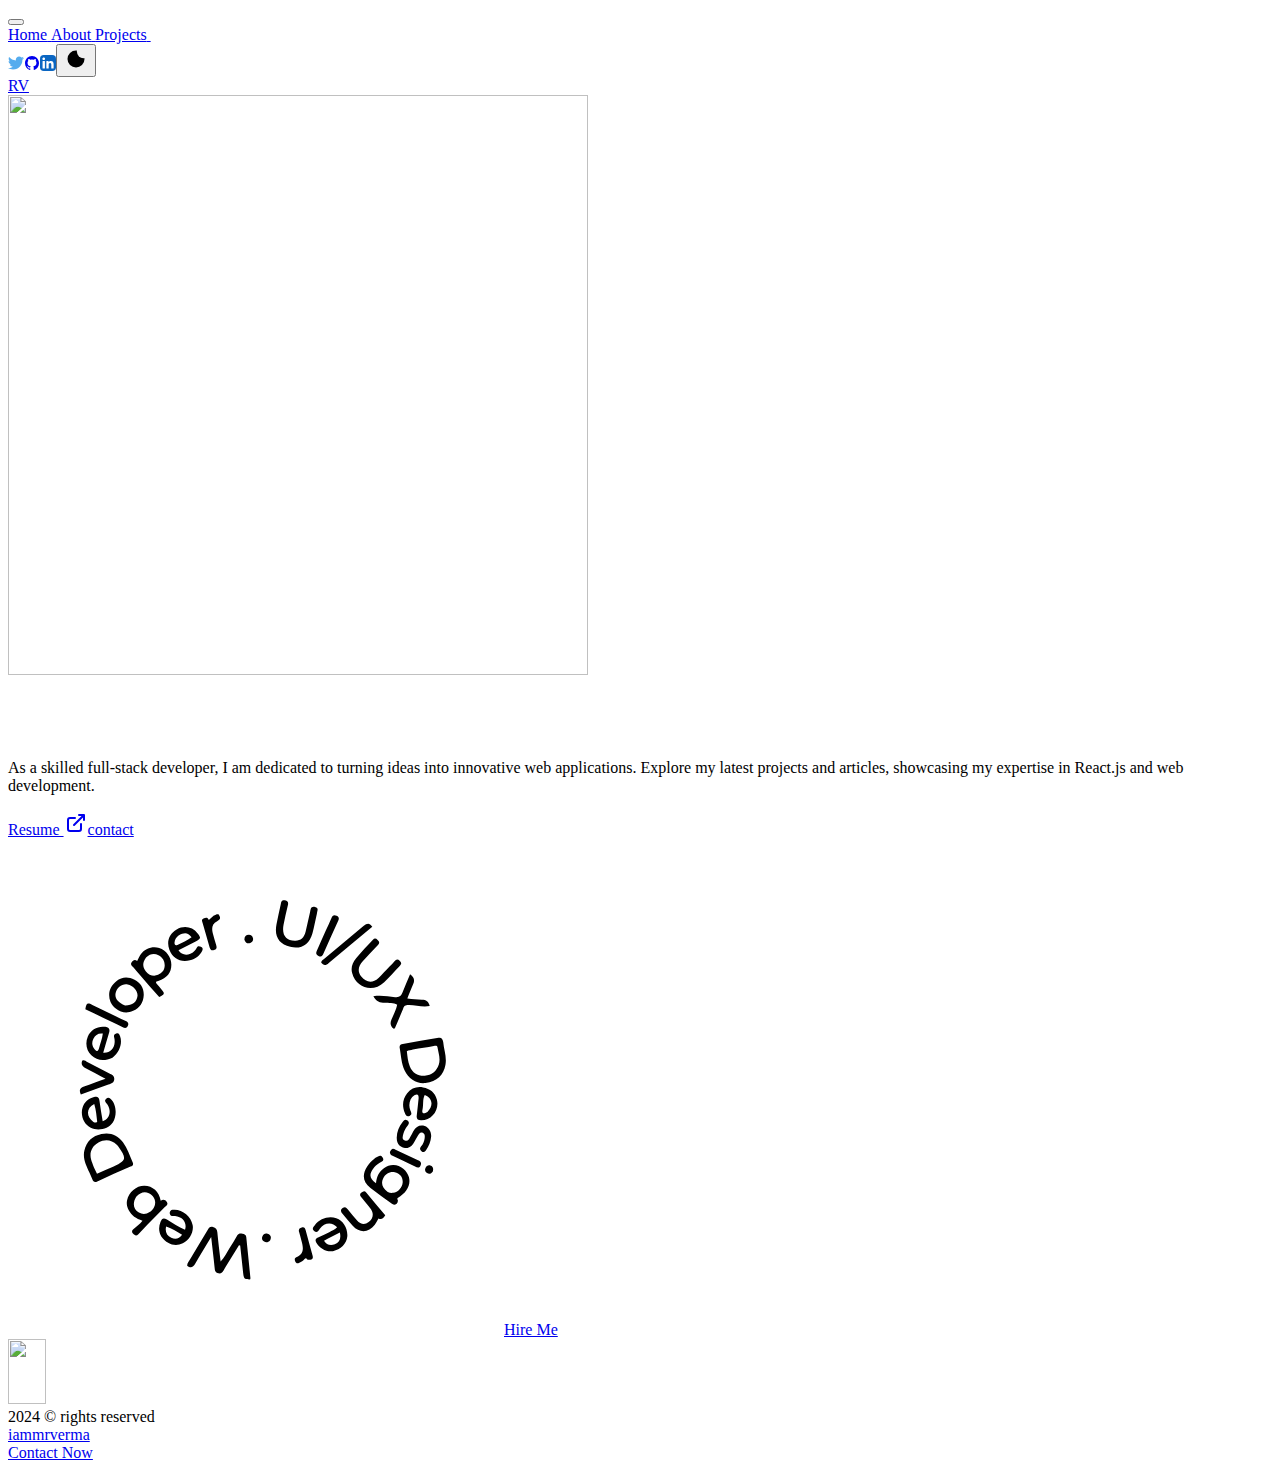
==== commit c16acd3d: "commit" ====
--- a/index.html
+++ b/index.html
@@ -1,9 +1,578 @@
-<!DOCTYPE html><html lang="en"><head><meta charSet="utf-8"/><meta name="viewport" content="width=device-width, initial-scale=1"/><link rel="icon" href="/favicon.ico"/><title>Raj Verma | Home page</title><meta name="description" content="Generated by create next app"/><link rel="preload" as="image" href="/_next/static/media/developer-pic-1.d43c09fa.png"/><meta name="next-head-count" content="6"/><link rel="preload" href="/_next/static/media/e1c529c04de64b40-s.p.woff2" as="font" type="font/woff2" crossorigin="anonymous" data-next-font="size-adjust"/><script id="theme-switcher" data-nscript="beforeInteractive">
-        if (localStorage.theme === 'dark' || (!('theme' in localStorage) && window.matchMedia('(prefers-color-scheme: dark)').matches)) {
-  document.documentElement.classList.add('dark')
-} else {
-  document.documentElement.classList.remove('dark')
-}
-        </script><link rel="preload" href="/_next/static/css/16a923cadf19e480.css" as="style"/><link rel="stylesheet" href="/_next/static/css/16a923cadf19e480.css" data-n-g=""/><noscript data-n-css=""></noscript><script defer="" nomodule="" src="/_next/static/chunks/polyfills-c67a75d1b6f99dc8.js"></script><script src="/_next/static/chunks/webpack-8fa1640cc84ba8fe.js" defer=""></script><script src="/_next/static/chunks/framework-2c79e2a64abdb08b.js" defer=""></script><script src="/_next/static/chunks/main-68ca0bf4e47d6812.js" defer=""></script><script src="/_next/static/chunks/pages/_app-213e2ac519216155.js" defer=""></script><script src="/_next/static/chunks/675-bcdfb9428d6303df.js" defer=""></script><script src="/_next/static/chunks/pages/index-23214376b8899161.js" defer=""></script><script src="/_next/static/VzbDgT9Ga6cGR_KZITvO0/_buildManifest.js" defer=""></script><script src="/_next/static/VzbDgT9Ga6cGR_KZITvO0/_ssgManifest.js" defer=""></script></head><body><div id="__next"><main class="__variable_a6cbc7 dark:bg-dark font-mont bg-light w-full min-h-screen"><header class="w-full px-32 py-8 font-medium flex items-center justify-between dark:text-light z-10 lg:px-16 md:p-12 sm:p-8  sticky top-0 bg-light/95 dark:bg-dark/95 backdrop:blur"><button class="flex-col justify-center items-center hidden lg:flex"><span class="bg-dark dark:bg-light transition-all duration-300 ease-out block h-0.5 w-6 rounded-sm  -translate-y-0.5"></span><span class="bg-dark dark:bg-light transition-all duration-300 ease-out block h-0.5 w-6 rounded-sm my-0.5 opacity-100"></span><span class="bg-dark dark:bg-light transition-all duration-300 ease-out block h-0.5 w-6 rounded-sm  translate-y-0.5"></span></button><div class="w-full flex justify-between items-center lg:hidden"><nav><a class="mr-4 relative group" href="/">Home<span class="h-[1px] inline-block bg-dark absolute left-0 -bottom-0.5 group-hover:w-full transition-[width] ease duration-300 dark:bg-light w-full"> </span></a><a class="mx-4 relative group" href="/about/">About<span class="h-[1px] inline-block bg-dark absolute left-0 -bottom-0.5 group-hover:w-full transition-[width] ease duration-300 dark:bg-light w-0"> </span></a><a class="mx-4 relative group" href="/projects/">Projects<span class="h-[1px] inline-block bg-dark absolute left-0 -bottom-0.5 group-hover:w-full transition-[width] ease duration-300 dark:bg-light w-0"> </span></a></nav><nav class="flex items-center justify-center flex-wrap"><a href="https://twitter.com/_iammrverma" target="_balnk" class="w-6 mr-3" tabindex="0"><svg xmlns="http://www.w3.org/2000/svg" width="1em" height="1em" viewBox="0 0 256 209" class="w-full h-auto undefined"><path fill="none" d="M0 0h256v209H0z"></path><path fill="#55acee" d="M256 25.45a105.04 105.04 0 0 1-30.166 8.27c10.845-6.5 19.172-16.793 23.093-29.057a105.183 105.183 0 0 1-33.351 12.745C205.995 7.201 192.346.822 177.239.822c-29.006 0-52.523 23.516-52.523 52.52 0 4.117.465 8.125 1.36 11.97-43.65-2.191-82.35-23.1-108.255-54.876-4.52 7.757-7.11 16.78-7.11 26.404 0 18.222 9.273 34.297 23.365 43.716a52.312 52.312 0 0 1-23.79-6.57c-.003.22-.003.44-.003.661 0 25.447 18.104 46.675 42.13 51.5a52.592 52.592 0 0 1-23.718.9c6.683 20.866 26.08 36.05 49.062 36.475-17.975 14.086-40.622 22.483-65.228 22.483-4.24 0-8.42-.249-12.529-.734 23.243 14.902 50.85 23.597 80.51 23.597 96.607 0 149.434-80.031 149.434-149.435 0-2.278-.05-4.543-.152-6.795A106.748 106.748 0 0 0 256 25.45"></path></svg></a><a href="https://github.com/iammrverma" target="_balnk" class="w-6 mx-3" tabindex="0"><svg xmlns="http://www.w3.org/2000/svg" width="1em" height="1em" viewBox="0 0 512 512" class="w-full h-auto undefined"><path fill="none" d="M0 0h512v512H0z"></path><path fill="currentColor" d="M256 32C132.3 32 32 134.9 32 261.7c0 101.5 64.2 187.5 153.2 217.9a17.56 17.56 0 0 0 3.8.4c8.3 0 11.5-6.1 11.5-11.4 0-5.5-.2-19.9-.3-39.1a102.4 102.4 0 0 1-22.6 2.7c-43.1 0-52.9-33.5-52.9-33.5-10.2-26.5-24.9-33.6-24.9-33.6-19.5-13.7-.1-14.1 1.4-14.1h.1c22.5 2 34.3 23.8 34.3 23.8 11.2 19.6 26.2 25.1 39.6 25.1a63 63 0 0 0 25.6-6c2-14.8 7.8-24.9 14.2-30.7-49.7-5.8-102-25.5-102-113.5 0-25.1 8.7-45.6 23-61.6-2.3-5.8-10-29.2 2.2-60.8a18.64 18.64 0 0 1 5-.5c8.1 0 26.4 3.1 56.6 24.1a208.21 208.21 0 0 1 112.2 0c30.2-21 48.5-24.1 56.6-24.1a18.64 18.64 0 0 1 5 .5c12.2 31.6 4.5 55 2.2 60.8 14.3 16.1 23 36.6 23 61.6 0 88.2-52.4 107.6-102.3 113.3 8 7.1 15.2 21.1 15.2 42.5 0 30.7-.3 55.5-.3 63 0 5.4 3.1 11.5 11.4 11.5a19.35 19.35 0 0 0 4-.4C415.9 449.2 480 363.1 480 261.7 480 134.9 379.7 32 256 32Z"></path></svg></a><a href="https://linkedin.com/in/iammrverma" target="_balnk" class="w-6 ml-3" tabindex="0"><svg xmlns="http://www.w3.org/2000/svg" width="1em" height="1em" viewBox="0 0 256 256" class="w-full h-auto undefined"><path fill="none" d="M0 0h256v256H0z"></path><g fill="none"><rect width="256" height="256" fill="#fff" rx="60"></rect><rect width="256" height="256" fill="#0A66C2" rx="60"></rect><path fill="#fff" d="M184.715 217.685h29.27a4 4 0 0 0 4-3.999l.015-61.842c0-32.323-6.965-57.168-44.738-57.168-14.359-.534-27.9 6.868-35.207 19.228a.32.32 0 0 1-.595-.161V101.66a4 4 0 0 0-4-4h-27.777a4 4 0 0 0-4 4v112.02a4 4 0 0 0 4 4h29.268a4 4 0 0 0 4-4v-55.373c0-15.657 2.97-30.82 22.381-30.82 19.135 0 19.383 17.916 19.383 31.834v54.364a4 4 0 0 0 4 4ZM38 59.627c0 11.865 9.767 21.627 21.632 21.627 11.862-.001 21.623-9.769 21.623-21.631C81.253 47.761 71.491 38 59.628 38 47.762 38 38 47.763 38 59.627Zm6.959 158.058h29.307a4 4 0 0 0 4-4V101.66a4 4 0 0 0-4-4H44.959a4 4 0 0 0-4 4v112.025a4 4 0 0 0 4 4Z"></path></g></svg></a><button class="ml-3 flex items-center justify-center rounded-full p-1 bg-light text-dark"><svg xmlns="http://www.w3.org/2000/svg" width="24" height="24" viewBox="0 0 24 24" class="w-full h-auto fill-dark"><rect x="0" y="0" width="24" height="24" fill="rgba(255, 255, 255, 0)"></rect><g fill="none" stroke="currentColor" stroke-dasharray="2" stroke-dashoffset="2" stroke-linecap="round" stroke-width="2"><path d="M0 0"><animate fill="freeze" attributeName="d" begin="1.2s" dur="0.2s" values="M12 19v1M19 12h1M12 5v-1M5 12h-1;M12 21v1M21 12h1M12 3v-1M3 12h-1"></animate><animate fill="freeze" attributeName="stroke-dashoffset" begin="1.2s" dur="0.2s" values="2;0"></animate></path><path d="M0 0"><animate fill="freeze" attributeName="d" begin="1.5s" dur="0.2s" values="M17 17l0.5 0.5M17 7l0.5 -0.5M7 7l-0.5 -0.5M7 17l-0.5 0.5;M18.5 18.5l0.5 0.5M18.5 5.5l0.5 -0.5M5.5 5.5l-0.5 -0.5M5.5 18.5l-0.5 0.5"></animate><animate fill="freeze" attributeName="stroke-dashoffset" begin="1.5s" dur="1.2s" values="2;0"></animate></path><animateTransform attributeName="transform" dur="30s" repeatCount="indefinite" type="rotate" values="0 12 12;360 12 12"></animateTransform></g><g fill="currentColor"><path d="M15.22 6.03L17.75 4.09L14.56 4L13.5 1L12.44 4L9.25 4.09L11.78 6.03L10.87 9.09L13.5 7.28L16.13 9.09L15.22 6.03Z"><animate fill="freeze" attributeName="fill-opacity" dur="0.4s" values="1;0"></animate></path><path d="M19.61 12.25L21.25 11L19.19 10.95L18.5 9L17.81 10.95L15.75 11L17.39 12.25L16.8 14.23L18.5 13.06L20.2 14.23L19.61 12.25Z"><animate fill="freeze" attributeName="fill-opacity" begin="0.2s" dur="0.4s" values="1;0"></animate></path></g><g fill="currentColor" stroke="currentColor" stroke-linecap="round" stroke-linejoin="round" stroke-width="2"><path d="M7 6 C7 12.08 11.92 17 18 17 C18.53 17 19.05 16.96 19.56 16.89 C17.95 19.36 15.17 21 12 21 C7.03 21 3 16.97 3 12 C3 8.83 4.64 6.05 7.11 4.44 C7.04 4.95 7 5.47 7 6 Z"></path><set attributeName="opacity" begin="0.6s" to="0"></set></g><mask id="lineMdMoonFilledToSunnyFilledLoopTransition0"><circle cx="12" cy="12" r="12" fill="#fff"></circle><circle cx="18" cy="6" r="12" fill="#fff"><animate fill="freeze" attributeName="cx" begin="0.6s" dur="0.4s" values="18;22"></animate><animate fill="freeze" attributeName="cy" begin="0.6s" dur="0.4s" values="6;2"></animate><animate fill="freeze" attributeName="r" begin="0.6s" dur="0.4s" values="12;3"></animate></circle><circle cx="18" cy="6" r="10"><animate fill="freeze" attributeName="cx" begin="0.6s" dur="0.4s" values="18;22"></animate><animate fill="freeze" attributeName="cy" begin="0.6s" dur="0.4s" values="6;2"></animate><animate fill="freeze" attributeName="r" begin="0.6s" dur="0.4s" values="10;1"></animate></circle></mask><circle cx="12" cy="12" r="10" fill="currentColor" mask="url(#lineMdMoonFilledToSunnyFilledLoopTransition0)" opacity="0"><set attributeName="opacity" begin="0.6s" to="1"></set><animate fill="freeze" attributeName="r" begin="0.6s" dur="0.4s" values="10;6"></animate></circle></svg></button></nav></div><div class="absolute left-[50%] top-2 translate-x-[-50%] "><div class="flex items-center justify-center mt-2"><a class="w-16 h-16 bg-dark text-light flex items-center justify-center rounded-full text-2xl font-bold border border-solid border-transparent dark:border-light" href="/">RV</a></div></div></header><div class="fixed top-0 bottom-0 right-full w-screen h-screen z-30 bg-primary" style="width:100%;transform:translateX(100%) translateZ(0)"></div><div class="fixed top-0 bottom-0 right-full w-screen h-screen z-20 bg-light" style="width:100%;transform:translateX(100%) translateZ(0)"></div><div class="fixed top-0 bottom-0 right-full w-screen h-screen z-10 bg-dark" style="width:100%;transform:translateX(100%) translateZ(0)"></div><main class="flex items-center text-dark w-full min-h-screen dark:text-light"><div class="w-full h-full inline-block z-0 bg-light p-32 dark:bg-dark xl:p-24 lg:p-16 md:p-12 sm:p-8 pt-0 md:pt-16 sm:pt-8 "><div class="flex items-center justify-between w-full lg:flex-col"><div class="w-1/2 md:w-full"><img alt="" width="580" height="580" decoding="async" data-nimg="1" class="w-full h-auto lg:hidden md:inline-block sm:w-full" style="color:transparent" src="/_next/static/media/developer-pic-1.d43c09fa.png"/></div><div class="w-1/2 flex flex-col items-center self-center lg:w-full lg:text-center"><div class="w-full mx-auto py-2 flex items-center justify-center text-center overflow-hidden sm:py-2"><h1 class="inline-block w-full text-dark font-bold capitalize text-8xl 
-                dark:text-light
-                !text-6xl !text-left xl:!text-5xl lg:!text-center lg:!text-6xl md:!text-5xl sm:!text-3xl" style="opacity:1"><span class="inline-block" style="opacity:0;transform:translateY(50px) translateZ(0)">Turning<!-- --> </span><span class="inline-block" style="opacity:0;transform:translateY(50px) translateZ(0)">Vision<!-- --> </span><span class="inline-block" style="opacity:0;transform:translateY(50px) translateZ(0)">Into<!-- --> </span><span class="inline-block" style="opacity:0;transform:translateY(50px) translateZ(0)">Reality<!-- --> </span><span class="inline-block" style="opacity:0;transform:translateY(50px) translateZ(0)">With<!-- --> </span><span class="inline-block" style="opacity:0;transform:translateY(50px) translateZ(0)">Code<!-- --> </span><span class="inline-block" style="opacity:0;transform:translateY(50px) translateZ(0)">And<!-- --> </span><span class="inline-block" style="opacity:0;transform:translateY(50px) translateZ(0)">Design.<!-- --> </span></h1></div><p class="my-4 text-base font-medium md:text-sm sm:text-xs">As a skilled full-stack developer, I am dedicated to turning ideas into innovative web applications. Explore my latest projects and articles, showcasing my expertise in React.js and web development.</p><div class="flex items-center self-start mt-2 lg:self-center   "><a target="_blank" class="flex items-center bg-dark text-light p-2.5 px-6 rounded-lg text-lf font-semibold hover:bg-light hover:text-dark border-2 border-solid border-transparent hover:border-dark   dark:bg-light   dark:text-dark   hover:dark:bg-dark hover:dark:text-light   hover:dark:border-light md:p-2 md:px-4 md:text-base" download="" href="/resume.docx">Resume <svg xmlns="http://www.w3.org/2000/svg" width="24" height="24" viewBox="0 0 24 24" class="w-full h-auto w-6 ml-1"><path fill="none" d="M0 0h24v24H0z"></path><path fill="none" stroke="currentColor" stroke-linecap="round" stroke-linejoin="round" stroke-width="2" d="M11 7H6a2 2 0 0 0-2 2v9a2 2 0 0 0 2 2h9a2 2 0 0 0 2-2v-5m-7 1L20 4m-5 0h5v5"></path></svg></a><a target="_blank" class="ml-4 text-lg font-medium capitalize text dark underline dark:text-light md:text-base" href="mailto:rajwebz2020@gmail.com">contact</a></div></div></div></div><div class="fixed left-4 bottom-4 flex items-center justify-center overflow-hidden md:right-8 md:left-auto md:top-0 md:bottom-auto sm:right-0 z-10"><div class="w-48 h-auto flex items-center justify-center relative md:w-24"><svg xmlns="http://www.w3.org/2000/svg" width="496" height="496" viewBox="0 0 496 496" xml:space="preserve" class="w-full h-auto fill-dark dark:fill-light animate-spin-slow"><path d="M234.709 430.04c-.856-8.144-1.693-15.837-2.53-23.53l-1.202-.281c-4.328 7.025-8.66 14.048-12.983 21.076-.786 1.276-1.597 2.541-2.302 3.862-1.19 2.23-2.64 3.718-5.52 3.1-2.984-.64-3.269-2.735-3.526-5.216-1.021-9.853-2.186-19.691-3.465-31.02-5.824 9.69-11.023 18.148-16.013 26.728-2.136 3.671-4.532 4.592-8.005 1.873.081-2.568 1.784-4.33 2.944-6.291 5.848-9.894 11.813-19.72 17.695-29.593 1.202-2.018 2.465-3.423 5.18-2.695 2.768.741 4.08 2.124 4.361 5.149.888 9.53 2.102 19.032 3.284 29.375 4.161-4.222 5.983-8.91 8.686-12.98 2.855-4.297 5.458-8.769 8.02-13.25 1.283-2.245 3.03-2.15 5.127-1.717 1.928.397 3.567.971 3.8 3.26 1.398 13.72 2.797 27.441 4.162 41.165.044.444-.267.924-.405 1.363-6.239-.086-6.239-.086-7.308-10.378zM366.087 319.957c.827-.624 1.314-1.126 1.908-1.393 2.112-.95 4.324-3.378 6.46-.25 2.542 3.72-.984 4.348-3.112 5.658-2.441 1.503-4.49 3.447-6.186 5.751-4.283 5.819-3.58 9.84 2.853 14.524.628-6.345 2.9-11.685 8.217-15.276 2.83-1.911 5.936-3.118 9.365-2.975 7.026.294 13.737 5.742 15.377 12.296 1.976 7.893-2.3 15.713-11.264 20.606-1.077 1.008.262 1.81.225 2.705-.157 3.773-2.902 5.272-6.002 3.087-7.214-5.085-14.47-10.134-21.417-15.57-7.697-6.022-8.662-13.345-3.338-21.515 1.826-2.803 3.918-5.39 6.914-7.648m13.654 33.134c1.716.799 3.542.917 5.38.751 4.91-.443 9.299-5.322 9.573-10.58.26-4.977-2.98-9.086-7.886-10.002-4.912-.917-9.627 1.65-11.772 6.409-2.134 4.734-.779 9.134 4.705 13.422zM435.2 203.107c.744 7.814 3.645 14.952 2.28 22.568-1.904 10.635-8.45 16.69-20.02 18.295-8.14 1.13-16.863-3.986-20.811-12.505-3.333-7.19-3.58-15.12-4.98-22.77-.45-2.46 1.164-3.284 3.086-3.626 11.923-2.117 23.859-4.163 35.785-6.263 3.134-.552 4.098 1.356 4.66 4.301m-30.277 7.322c-1.92.828-4.285.303-6.085 1.908.58 5.153 1.038 10.285 3.01 15.075 2.644 6.425 7.935 9.604 14.954 9.266 6.8-.328 11.833-4.384 13.942-10.835 1.991-6.091-.355-11.79-1.27-17.61-.318-2.013-2.08-1.592-3.633-1.316-6.689 1.185-13.392 2.288-20.918 3.512zM81.41 333.52c-3.15-7.165-6.841-13.767-5.076-21.743 2.078-9.384 8.162-14.747 17.127-16.717 8.76-1.926 16.144 1.079 21.495 8.284 4.501 6.06 6.721 13.319 9.797 20.12 1.04 2.302-.357 3.338-2.212 4.16-11.088 4.918-22.188 9.809-33.236 14.815-2.671 1.21-4.015.255-4.977-2.164-.86-2.16-1.834-4.275-2.918-6.755m4.554-4.986 3.023 6.138c5.782-2.52 11.218-4.9 16.662-7.262 12.565-5.453 13.191-7.84 5.006-19.29a18.49 18.49 0 0 0-1.915-2.286c-5.023-5.048-11.78-5.876-18.298-2.275-6.345 3.505-9.216 9.868-7.401 16.786.67 2.555 1.709 5.013 2.923 8.189zM139.566 385.566c-3.229 3.375-6.237 6.473-9.215 9.6-1.523 1.599-2.974 1.865-4.678.187-1.652-1.627-2.473-3.231-.368-5.008 3.168-2.674 6.404-5.268 9.197-8.618-6.522-2.016-10.98-5.164-13.751-10.396-1.663-3.139-2.465-6.495-1.675-10.101 1.82-8.306 9.345-14.659 17.296-14.55 8.348.113 14.72 5.833 16.345 15.064 2.486-1.662 4.614-1.139 6.14 1.267 1.771 2.79-.947 3.849-2.282 5.239-5.523 5.75-11.173 11.378-17.009 17.316m-11.34-27.788c-3.949 6.497-2.924 12.506 2.698 15.828 5.174 3.058 12.167.632 15.12-5.245 2.715-5.403.524-11.466-5.184-14.086-4.784-2.195-8.682-.428-12.635 3.503zM150.251 142.09c-1.963.323-2.99.912-1.595 2.615 1.58 1.928 3.264 3.772 4.856 5.691 3.453 4.162 3.29 4.771-2.3 7.674-6.661-7.669-13.4-15.43-20.143-23.189-1.854-2.134-3.81-4.19-5.54-6.419-1.122-1.445-3.538-2.64-2.021-5.016 1.354-2.12 3.285-3.317 5.669-1.517 1.391-2.536 2.334-4.892 3.816-6.838 4.389-5.765 11.821-8.104 18.215-6.002 7.074 2.325 12.118 9.207 12.14 16.564.022 7.893-4.128 13.204-13.097 16.437m-12.2-23.524c-3.611 5.084-3.708 9.249-.315 13.564 3.274 4.163 7.963 5.637 12.291 3.735 3.913-1.719 6.51-4.486 6.657-9.029.156-4.818-2.094-8.374-6.198-10.51-4.21-2.192-8.331-1.616-12.434 2.24zM381.563 127.557c1.81-1.975 3.43-3.653 4.943-5.42 1.79-2.09 3.392-2.132 5.404-.146 1.952 1.925 1.45 3.343-.193 5.046-5.196 5.387-10.122 11.05-15.518 16.224-11.272 10.813-28.02 5.914-32.07-9.236-1.52-5.685.5-10.686 3.993-14.849 5.34-6.361 11.192-12.29 16.813-18.416 1.666-1.815 3.094-1.248 4.685.195 1.797 1.63 2.241 3.055.365 5.004a820.105 820.105 0 0 0-15.024 16.006c-5.023 5.506-5.539 10.896-1.691 15.599 5.119 6.257 11.25 6.858 17.275 1.338 3.795-3.476 7.2-7.377 11.018-11.345zM308.897 74.803c-1.545 6.714-2.708 13.11-4.428 19.351-3.16 11.468-11.25 16.327-22.196 13.713-11.332-2.707-16.17-10.557-13.773-22.503 1.34-6.68 2.746-13.35 4.269-19.99.48-2.095.428-4.86 4.187-4.079 3.564.74 3.475 2.712 2.8 5.509-1.521 6.3-3.008 12.616-4.202 18.983-1.961 10.45 2.48 16.267 11.943 16.002 5.263-.148 8.594-3.003 10.162-9.25 1.618-6.445 2.828-12.994 4.426-19.446.623-2.513.492-6.244 4.947-5.178 4.208 1.007 2.083 4.097 1.865 6.888zM395.041 170.055c-2.806 6.617-5.466 12.892-8.162 19.153-.1.232-.543.315-1.122.627-3.116-2.542-4.057-5.386-2.263-9.404 2.142-4.799 4.536-9.558 5.703-14.767-7.422-4.165-18.242 2.383-23.85-8.466 7.867-1.406 14.89.331 21.832.931 4.346.376 5.941-1.055 7.305-4.579 2.326-6.01 4.95-11.904 7.603-18.217 3.855 2.837 4.952 5.711 3.137 9.724-2.033 4.492-3.758 9.123-5.887 14.358 5.333.477 9.907 1.155 14.49 1.218 4.323.059 6.888 1.777 7.915 6.416-7.048 1.19-13.854-.716-20.685-.98-3.176-.123-5.147.424-6.016 3.986zM153.284 397.435c-2.755-5.033-2.726-9.792-.718-14.708 1.344-3.292 2.867-4.265 6.34-2.211 5.96 3.524 11.608 7.661 18.115 10.309 2.224-6.991-2.18-12.872-9.989-13.721-1.45-.158-3.055.4-4.318-.711-1.147-1.01-1.208-2.465-.769-3.697.779-2.183 2.849-1.982 4.659-1.958 8.405.11 16.363 6.839 18.028 15.193 1.395 6.998-2.998 15.218-9.837 18.405-7.634 3.558-15.503 1.128-21.511-6.901m4.868-9.982c-1.314 5.054.573 9.234 5.128 11.357 4.204 1.96 7.97 1.006 10.797-2.964-4.98-3.194-9.813-6.577-15.925-8.393zM321.22 393.132c2.876-1.654 5.922-2.343 7.888-4.784-4.754-5.578-12.795-4.962-17.288 1.46-1.57 2.246-2.875 4.482-5.737 2.189-2.74-2.195-.376-4.24.852-5.977 4.583-6.486 14.066-9.418 21.358-6.781 7.111 2.572 11.642 10.119 11.007 18.334-.543 7.026-6.699 13.267-14.39 14.59-6.34 1.09-13.733-2.82-16.694-8.621-1.304-2.554-.64-3.975 1.85-5.086 3.648-1.628 7.22-3.428 11.153-5.324m-5.213 8.703c2.199 3.864 6.384 5.218 10.788 3.488 4.638-1.82 6.51-5.812 5.071-11.7-5.229 2.612-10.348 5.17-15.86 8.212zM181.923 121.352c-9.447 2.255-17.037-1.685-20.43-10.31-3.235-8.218-.433-16.234 7.185-20.56 7.463-4.236 15.766-2.691 21.017 3.91 3.402 4.276 3.207 5.318-1.56 7.81-5.862 3.063-11.74 6.095-17.65 9.16 3.56 5.614 10.776 5.662 15.939.56a13.36 13.36 0 0 0 2.364-3.18c1.074-2.015 2.453-1.8 4.165-.983 2.04.974 1.996 2.456 1.154 4.14-2.47 4.941-6.705 7.69-12.184 9.453m-11.685-24.716c-2.187 1.726-3.465 4.042-3.705 6.745-.157 1.756.5 3.658 2.862 2.554 4.852-2.267 9.789-4.445 14.166-7.696-3.79-4.71-6.853-5.12-13.323-1.603zM97.055 261.275c1.567-2.905 3.307-3.474 5.706-1.349 5.557 4.924 6.615 16.782 2.025 23.61-4.33 6.443-14.638 8.928-22.015 5.308-6.91-3.39-10.584-12.394-8.254-20.035 1.775-5.822 5.906-9.112 11.497-10.76 3.008-.886 4.98-.338 5.427 3.535.792 6.87 2.133 13.675 3.253 20.567 6.884-2.107 8.954-9.795 4.893-16.402-.854-1.39-2.546-2.247-2.532-4.474m-11.63 21.756c1.222.5 2.449 1.1 3.765-.294-.752-5.83-1.074-11.836-2.955-17.705-7.945 4.011-8.389 11.934-.81 17.999zM104.456 218.73c-8.207 3.815-15.646 2.872-21.106-2.422-4.99-4.839-6.368-12.281-3.505-18.925 2.941-6.827 10.315-10.742 17.53-9.513 3.565.608 4.841 2.17 3.698 5.813-2.075 6.615-3.9 13.308-5.855 20.062 6.428.633 11.136-3.898 11.435-10.496.067-1.479.008-3.042-.404-4.445-.636-2.165-.206-3.56 2.002-4.293 2.58-.855 3.212 1.058 3.836 2.776 2.548 7.014-.457 15.656-7.63 21.443m-13.645-8.823c1.407-5.008 3.394-9.875 4.01-15.353-4.672-.567-7.538 1.42-9.401 5.135-1.89 3.767-1.493 7.404 1.154 10.633 1.066 1.3 2.538 3.218 4.237-.415zM410.619 259.145c.138-3.99-1.429-4.481-4.263-2.778-4.464 2.683-6.338 9.433-3.97 15.081.884 2.11 2.01 4.086-.776 5.466-2.903 1.438-3.946-.918-4.758-2.852-2.931-6.979-2.31-13.775 2.329-19.75 3.958-5.098 9.479-7.065 15.93-5.925 6.995 1.236 11.859 4.977 13.735 12.046 2.843 10.713-5.167 21.15-15.863 20.917-3.22-.07-4.612-1.297-4.258-4.497a2463.23 2463.23 0 0 0 1.894-17.708m8.803 13.76c6.285-6.456 5.22-13.662-2.69-16.878-2.356 4.563-1.05 9.699-2.212 14.45-.913 3.732.818 5.01 4.902 2.429zM102.516 163.098c-3.153-8.638-.649-15.459 5.812-20.857 5.579-4.661 11.885-4.771 18.224-1.505 6.224 3.206 9.43 8.614 9.173 15.432-.269 7.162-3.976 12.66-10.623 15.699-6.178 2.823-12.021 1.78-17.34-2.331-2.13-1.647-3.865-3.66-5.246-6.438m14.552 3.466c7.105.132 11.757-3.427 12.426-9.508.538-4.878-4.37-10.73-9.765-11.643-5.667-.959-10.753 2.684-12.094 8.66-1.101 4.91 1.997 9.304 9.433 12.491zM357.586 363.393c-1.708-2.07-3.208-3.848-4.664-5.663-1.262-1.574-1.177-2.94.56-4.214 1.612-1.182 3.075-2.07 4.712-.098 6.348 7.644 12.71 15.277 19.045 22.888-1.776 3.126-3.805 4.576-6.755 3.155-1.33 2.32-2.272 4.49-3.67 6.311-6.287 8.2-15.213 8.602-22.106.977-3.454-3.82-6.648-7.873-9.981-11.802-1.634-1.926-2.848-3.696-.13-5.837 2.538-2 3.854-.394 5.303 1.352 2.972 3.58 5.9 7.202 8.97 10.697 3.8 4.325 7.81 4.923 11.794 1.943 4.389-3.282 5.345-7.985 2.326-12.734-1.507-2.372-3.437-4.476-5.404-6.975zM399.54 309.053c-7.255-.205-10.922-3.78-10.795-10.47.11-5.832 2.27-11.028 5.864-15.592 1.222-1.552 2.497-3.367 4.874-1.395 2.062 1.712 1.639 3.234.101 5.062-1.938 2.305-3.379 4.951-4.137 7.894-.651 2.53-2.006 5.54 1.427 6.919 3.17 1.273 4.257-1.673 5.493-3.784 1.008-1.72 1.828-3.55 2.82-5.28 2.904-5.064 6.904-6.922 11.536-5.422 3.929 1.272 6.862 5.896 6.41 10.816-.446 4.872-2.162 9.38-5.14 13.328-1.181 1.568-2.511 2.838-4.512 1.076-1.607-1.415-2.037-2.892-.485-4.715 2.094-2.458 3.42-5.316 3.687-8.567.165-2.007.326-4.216-1.983-5.164-2.482-1.02-3.64 1.01-4.706 2.648-1.356 2.086-2.487 4.32-3.713 6.49-1.505 2.666-3.375 4.948-6.742 6.156zM100.408 245.498c-9.401 3.391-18.432 6.654-27.557 9.951-2.179-4.542-.775-6.713 3.166-8.054 6.886-2.344 13.695-4.915 21.522-7.747-7.224-3.829-13.461-7.287-19.842-10.457-3.347-1.662-4.948-3.756-3.49-7.536 2.05-.95 3.507.572 5.02 1.33 7.446 3.73 14.834 7.576 22.218 11.427 2.297 1.198 4.939 1.949 4.831 5.544-.114 3.814-2.79 4.51-5.868 5.542zM320.776 123.903c-3.03 2.933-5.455 2.59-7.621-.43.252-2.04 1.939-2.749 3.166-3.773 13.14-10.971 26.339-21.872 39.46-32.867 2.949-2.471 5.569-3.633 8.511.941-14.438 11.986-28.838 23.94-43.516 36.129zM317.695 91.786c1.99-4.435 3.942-8.475 5.677-12.607 1.072-2.55 2.318-3.785 5.252-2.426 2.743 1.27 2.532 2.874 1.477 5.185-4.896 10.723-9.693 21.491-14.494 32.257-1.019 2.285-1.944 4.202-5.122 2.713-3.04-1.425-2.51-3.299-1.434-5.658 2.894-6.344 5.684-12.736 8.644-19.464zM104.07 183.054c-9.182-4.378-18.02-8.602-26.735-12.768 1.134-6.287 1.96-6.77 7.045-4.323 10.951 5.269 21.87 10.607 32.833 15.85 2.348 1.123 4.06 2.187 2.514 5.24-1.512 2.983-3.405 1.807-5.39.868-3.31-1.567-6.615-3.142-10.267-4.867zM205.841 76.585c1.63-.88 2.914-1.685 4.627-1.37 2.093 2.766 2.67 5.104-1.294 7.005-5.157 2.473-5.628 7.016-4.446 11.898.973 4.02 2.29 7.958 3.437 11.937.635 2.205.975 4.236-2.05 5.057-2.757.747-3.834-.397-4.54-2.978-2.184-7.991-4.638-15.909-6.883-23.885-.447-1.588-1.758-3.538.8-4.715 2.126-.977 4.17-1.589 5.325 1.45 1.78-1.59 3.246-2.9 5.024-4.399zM299.833 420.84c-1.166-.919-1.725-2.784-3.257-.786-1.351 1.762-3.275 2.802-5.234 3.735-1.689.805-3.231.907-4.083-1.215-.674-1.681-.953-3.457 1.03-4.285 7.887-3.297 7.173-9.382 5.366-15.895-.889-3.201-1.72-6.418-2.617-9.617-.693-2.472.31-3.655 2.713-4.308 2.491-.677 3.308.569 3.852 2.58 2.297 8.492 4.553 16.996 6.96 25.457 1.233 4.334-1.738 4.17-4.73 4.335zM382.98 315.907c-2.085-2.31-.706-4.008.544-5.502 1.286-1.536 2.737-.36 4.04.26 7.486 3.559 14.95 7.164 22.445 10.703 2.351 1.11 3.991 2.3 2.443 5.293-1.52 2.94-3.394 1.766-5.381.816-7.927-3.788-15.861-7.56-24.092-11.57zM262.215 401.264c-2.09 2.312-4.258 2.664-6.445 1.065-1.596-1.166-2.202-2.908-1.41-4.869.947-2.347 2.808-3.425 5.183-2.714 3.062.916 4.18 3.069 2.672 6.518zM236.4 100.682c-.077-3.412 1.468-4.963 4.476-4.993 2.362-.024 3.67 1.39 4.117 3.53.472 2.257-.627 3.992-2.674 4.725-2.749.984-4.847.028-5.92-3.262zM424.818 332.395c-1.83 2.592-3.847 3.165-6.094 1.34-1.52-1.237-2.204-2.909-1.221-4.848 1.007-1.989 2.66-3.081 4.852-2.406 2.725.84 3.266 2.989 2.463 5.914z"></path></svg><a class="flex items-center justify-center absolute left-1/2 top-1/2 -translate-x-1/2 -translate-y-1/2 bg-dark text-light shadow-md border border-solid border-dark w-20 h-20 rounded-full font-semibold hover:bg-light hover:text-dark dark:bg-light dark:text-dark hover:dark:bg-dark hover:dark:text-light hover:dark:border-light md:w-12 md:h-12 md:text-[10px]" href="mailto:rajwebz2020@gamil.com ">Hire Me</a></div></div><div class="absolute right-8 bottom-8 inline-block w-24 md:hidden"><img loading="lazy" width="38" height="65" decoding="async" data-nimg="1" class="w-full h-auto" style="color:transparent" src="/_next/static/media/miscellaneous_icons_1.cd3c5e27.svg"/></div></main><footer class="w-full border-2 border-solid border-dark font-medium text-lg dark:text-light dark:border-light sm:text-base"><div class="w-full h-full inline-block z-0 bg-light p-32 dark:bg-dark xl:p-24 lg:p-16 md:p-12 sm:p-8 py-8 flex items-center justify-between lg:flex-col lg:py-6"><span>2024<!-- --> © rights reserved</span><div class="flex items-center lg:py-2"><a href="/">iammrverma</a></div><a class="underline" href="mailto:rajbez2020@gmail.com">Contact Now</a></div></footer></main></div><script id="__NEXT_DATA__" type="application/json">{"props":{"pageProps":{}},"page":"/","query":{},"buildId":"VzbDgT9Ga6cGR_KZITvO0","nextExport":true,"autoExport":true,"isFallback":false,"scriptLoader":[]}</script></body></html>+<!DOCTYPE html>
+<html lang="en">
+  <head>
+    <meta charset="utf-8" />
+    <meta name="viewport" content="width=device-width, initial-scale=1" />
+    <link rel="icon" href="/favicon.ico" />
+    <title>Raj Verma | Home page</title>
+    <meta name="description" content="Generated by create next app" />
+    <link
+      rel="preload"
+      href="/iammrverma.github.io/_next/static/media/developer-pic-1.d43c09fa.png"
+      as="image"
+      fetchpriority="high"
+    />
+    <meta name="next-head-count" content="6" />
+    <link
+      rel="preload"
+      href="/iammrverma.github.io/_next/static/media/e1c529c04de64b40-s.p.woff2"
+      as="font"
+      type="font/woff2"
+      crossorigin="anonymous"
+      data-next-font="size-adjust"
+    />
+    <script id="theme-switcher" data-nscript="beforeInteractive">
+      if (
+        localStorage.theme === "dark" ||
+        (!("theme" in localStorage) &&
+          window.matchMedia("(prefers-color-scheme: dark)").matches)
+      ) {
+        document.documentElement.classList.add("dark");
+      } else {
+        document.documentElement.classList.remove("dark");
+      }
+    </script>
+    <link
+      rel="preload"
+      href="/iammrverma.github.io/_next/static/css/06d3c3b418380138.css"
+      as="style"
+    />
+    <link
+      rel="stylesheet"
+      href="/iammrverma.github.io/_next/static/css/06d3c3b418380138.css"
+      data-n-g=""
+    />
+    <noscript data-n-css=""></noscript>
+    <script
+      defer=""
+      nomodule=""
+      src="/iammrverma.github.io/_next/static/chunks/polyfills-78c92fac7aa8fdd8.js"
+    ></script>
+    <script
+      src="/iammrverma.github.io/_next/static/chunks/webpack-278f846e547e1319.js"
+      defer=""
+    ></script>
+    <script
+      src="/iammrverma.github.io/_next/static/chunks/framework-2c16ac744b6cdea6.js"
+      defer=""
+    ></script>
+    <script
+      src="/iammrverma.github.io/_next/static/chunks/main-462035c2194cbb93.js"
+      defer=""
+    ></script>
+    <script
+      src="/iammrverma.github.io/_next/static/chunks/pages/_app-c1e2601e95a6898b.js"
+      defer=""
+    ></script>
+    <script
+      src="/iammrverma.github.io/_next/static/chunks/675-1de609c86810a86b.js"
+      defer=""
+    ></script>
+    <script
+      src="/iammrverma.github.io/_next/static/chunks/pages/index-88e8f88946750c80.js"
+      defer=""
+    ></script>
+    <script
+      src="/iammrverma.github.io/_next/static/wfaq3w4tOc7IkW81Tx4ix/_buildManifest.js"
+      defer=""
+    ></script>
+    <script
+      src="/iammrverma.github.io/_next/static/wfaq3w4tOc7IkW81Tx4ix/_ssgManifest.js"
+      defer=""
+    ></script>
+  </head>
+  <body>
+    <div id="__next">
+      <main
+        class="__variable_a0481a dark:bg-dark font-mont bg-light w-full min-h-screen"
+      >
+        <header
+          class="w-full px-32 py-8 font-medium flex items-center justify-between dark:text-light z-10 lg:px-16 md:p-12 sm:p-8 sticky top-0 bg-light/95 dark:bg-dark/95 backdrop:blur"
+        >
+          <button class="flex-col justify-center items-center hidden lg:flex">
+            <span
+              class="bg-dark dark:bg-light transition-all duration-300 ease-out block h-0.5 w-6 rounded-sm -translate-y-0.5"
+            ></span
+            ><span
+              class="bg-dark dark:bg-light transition-all duration-300 ease-out block h-0.5 w-6 rounded-sm my-0.5 opacity-100"
+            ></span
+            ><span
+              class="bg-dark dark:bg-light transition-all duration-300 ease-out block h-0.5 w-6 rounded-sm translate-y-0.5"
+            ></span>
+          </button>
+          <div class="w-full flex justify-between items-center lg:hidden">
+            <nav>
+              <a class="mr-4 relative group" href="/iammrverma.github.io"
+                >Home<span
+                  class="h-[1px] inline-block bg-dark absolute left-0 -bottom-0.5 group-hover:w-full transition-[width] ease duration-300 dark:bg-light w-full"
+                  > </span
+                ></a
+              ><a
+                class="mx-4 relative group"
+                href="/iammrverma.github.io/about/"
+                >About<span
+                  class="h-[1px] inline-block bg-dark absolute left-0 -bottom-0.5 group-hover:w-full transition-[width] ease duration-300 dark:bg-light w-0"
+                  > </span
+                ></a
+              ><a
+                class="mx-4 relative group"
+                href="/iammrverma.github.io/projects/"
+                >Projects<span
+                  class="h-[1px] inline-block bg-dark absolute left-0 -bottom-0.5 group-hover:w-full transition-[width] ease duration-300 dark:bg-light w-0"
+                  > </span
+                ></a
+              >
+            </nav>
+            <nav class="flex items-center justify-center flex-wrap">
+              <a
+                href="https://twitter.com/_iammrverma"
+                target="_balnk"
+                class="w-6 mr-3"
+                tabindex="0"
+                ><svg
+                  xmlns="http://www.w3.org/2000/svg"
+                  width="1em"
+                  height="1em"
+                  viewBox="0 0 256 209"
+                  class="w-full h-auto undefined"
+                >
+                  <path fill="none" d="M0 0h256v209H0z"></path>
+                  <path
+                    fill="#55acee"
+                    d="M256 25.45a105.04 105.04 0 0 1-30.166 8.27c10.845-6.5 19.172-16.793 23.093-29.057a105.183 105.183 0 0 1-33.351 12.745C205.995 7.201 192.346.822 177.239.822c-29.006 0-52.523 23.516-52.523 52.52 0 4.117.465 8.125 1.36 11.97-43.65-2.191-82.35-23.1-108.255-54.876-4.52 7.757-7.11 16.78-7.11 26.404 0 18.222 9.273 34.297 23.365 43.716a52.312 52.312 0 0 1-23.79-6.57c-.003.22-.003.44-.003.661 0 25.447 18.104 46.675 42.13 51.5a52.592 52.592 0 0 1-23.718.9c6.683 20.866 26.08 36.05 49.062 36.475-17.975 14.086-40.622 22.483-65.228 22.483-4.24 0-8.42-.249-12.529-.734 23.243 14.902 50.85 23.597 80.51 23.597 96.607 0 149.434-80.031 149.434-149.435 0-2.278-.05-4.543-.152-6.795A106.748 106.748 0 0 0 256 25.45"
+                  ></path></svg></a
+              ><a
+                href="https://github.com/iammrverma"
+                target="_balnk"
+                class="w-6 mx-3"
+                tabindex="0"
+                ><svg
+                  xmlns="http://www.w3.org/2000/svg"
+                  width="1em"
+                  height="1em"
+                  viewBox="0 0 512 512"
+                  class="w-full h-auto undefined"
+                >
+                  <path fill="none" d="M0 0h512v512H0z"></path>
+                  <path
+                    fill="currentColor"
+                    d="M256 32C132.3 32 32 134.9 32 261.7c0 101.5 64.2 187.5 153.2 217.9a17.56 17.56 0 0 0 3.8.4c8.3 0 11.5-6.1 11.5-11.4 0-5.5-.2-19.9-.3-39.1a102.4 102.4 0 0 1-22.6 2.7c-43.1 0-52.9-33.5-52.9-33.5-10.2-26.5-24.9-33.6-24.9-33.6-19.5-13.7-.1-14.1 1.4-14.1h.1c22.5 2 34.3 23.8 34.3 23.8 11.2 19.6 26.2 25.1 39.6 25.1a63 63 0 0 0 25.6-6c2-14.8 7.8-24.9 14.2-30.7-49.7-5.8-102-25.5-102-113.5 0-25.1 8.7-45.6 23-61.6-2.3-5.8-10-29.2 2.2-60.8a18.64 18.64 0 0 1 5-.5c8.1 0 26.4 3.1 56.6 24.1a208.21 208.21 0 0 1 112.2 0c30.2-21 48.5-24.1 56.6-24.1a18.64 18.64 0 0 1 5 .5c12.2 31.6 4.5 55 2.2 60.8 14.3 16.1 23 36.6 23 61.6 0 88.2-52.4 107.6-102.3 113.3 8 7.1 15.2 21.1 15.2 42.5 0 30.7-.3 55.5-.3 63 0 5.4 3.1 11.5 11.4 11.5a19.35 19.35 0 0 0 4-.4C415.9 449.2 480 363.1 480 261.7 480 134.9 379.7 32 256 32Z"
+                  ></path></svg></a
+              ><a
+                href="https://linkedin.com/in/iammrverma"
+                target="_balnk"
+                class="w-6 ml-3"
+                tabindex="0"
+                ><svg
+                  xmlns="http://www.w3.org/2000/svg"
+                  width="1em"
+                  height="1em"
+                  viewBox="0 0 256 256"
+                  class="w-full h-auto undefined"
+                >
+                  <path fill="none" d="M0 0h256v256H0z"></path>
+                  <g fill="none">
+                    <rect width="256" height="256" fill="#fff" rx="60"></rect>
+                    <rect
+                      width="256"
+                      height="256"
+                      fill="#0A66C2"
+                      rx="60"
+                    ></rect>
+                    <path
+                      fill="#fff"
+                      d="M184.715 217.685h29.27a4 4 0 0 0 4-3.999l.015-61.842c0-32.323-6.965-57.168-44.738-57.168-14.359-.534-27.9 6.868-35.207 19.228a.32.32 0 0 1-.595-.161V101.66a4 4 0 0 0-4-4h-27.777a4 4 0 0 0-4 4v112.02a4 4 0 0 0 4 4h29.268a4 4 0 0 0 4-4v-55.373c0-15.657 2.97-30.82 22.381-30.82 19.135 0 19.383 17.916 19.383 31.834v54.364a4 4 0 0 0 4 4ZM38 59.627c0 11.865 9.767 21.627 21.632 21.627 11.862-.001 21.623-9.769 21.623-21.631C81.253 47.761 71.491 38 59.628 38 47.762 38 38 47.763 38 59.627Zm6.959 158.058h29.307a4 4 0 0 0 4-4V101.66a4 4 0 0 0-4-4H44.959a4 4 0 0 0-4 4v112.025a4 4 0 0 0 4 4Z"
+                    ></path>
+                  </g></svg></a
+              ><button
+                class="ml-3 flex items-center justify-center rounded-full p-1 bg-light text-dark"
+              >
+                <svg
+                  xmlns="http://www.w3.org/2000/svg"
+                  width="24"
+                  height="24"
+                  viewBox="0 0 24 24"
+                  class="w-full h-auto fill-dark"
+                >
+                  <rect
+                    x="0"
+                    y="0"
+                    width="24"
+                    height="24"
+                    fill="rgba(255, 255, 255, 0)"
+                  ></rect>
+                  <g
+                    fill="none"
+                    stroke="currentColor"
+                    stroke-dasharray="2"
+                    stroke-dashoffset="2"
+                    stroke-linecap="round"
+                    stroke-width="2"
+                  >
+                    <path d="M0 0">
+                      <animate
+                        fill="freeze"
+                        attributeName="d"
+                        begin="1.2s"
+                        dur="0.2s"
+                        values="M12 19v1M19 12h1M12 5v-1M5 12h-1;M12 21v1M21 12h1M12 3v-1M3 12h-1"
+                      ></animate>
+                      <animate
+                        fill="freeze"
+                        attributeName="stroke-dashoffset"
+                        begin="1.2s"
+                        dur="0.2s"
+                        values="2;0"
+                      ></animate>
+                    </path>
+                    <path d="M0 0">
+                      <animate
+                        fill="freeze"
+                        attributeName="d"
+                        begin="1.5s"
+                        dur="0.2s"
+                        values="M17 17l0.5 0.5M17 7l0.5 -0.5M7 7l-0.5 -0.5M7 17l-0.5 0.5;M18.5 18.5l0.5 0.5M18.5 5.5l0.5 -0.5M5.5 5.5l-0.5 -0.5M5.5 18.5l-0.5 0.5"
+                      ></animate>
+                      <animate
+                        fill="freeze"
+                        attributeName="stroke-dashoffset"
+                        begin="1.5s"
+                        dur="1.2s"
+                        values="2;0"
+                      ></animate>
+                    </path>
+                    <animateTransform
+                      attributeName="transform"
+                      dur="30s"
+                      repeatCount="indefinite"
+                      type="rotate"
+                      values="0 12 12;360 12 12"
+                    ></animateTransform>
+                  </g>
+                  <g fill="currentColor">
+                    <path
+                      d="M15.22 6.03L17.75 4.09L14.56 4L13.5 1L12.44 4L9.25 4.09L11.78 6.03L10.87 9.09L13.5 7.28L16.13 9.09L15.22 6.03Z"
+                    >
+                      <animate
+                        fill="freeze"
+                        attributeName="fill-opacity"
+                        dur="0.4s"
+                        values="1;0"
+                      ></animate>
+                    </path>
+                    <path
+                      d="M19.61 12.25L21.25 11L19.19 10.95L18.5 9L17.81 10.95L15.75 11L17.39 12.25L16.8 14.23L18.5 13.06L20.2 14.23L19.61 12.25Z"
+                    >
+                      <animate
+                        fill="freeze"
+                        attributeName="fill-opacity"
+                        begin="0.2s"
+                        dur="0.4s"
+                        values="1;0"
+                      ></animate>
+                    </path>
+                  </g>
+                  <g
+                    fill="currentColor"
+                    stroke="currentColor"
+                    stroke-linecap="round"
+                    stroke-linejoin="round"
+                    stroke-width="2"
+                  >
+                    <path
+                      d="M7 6 C7 12.08 11.92 17 18 17 C18.53 17 19.05 16.96 19.56 16.89 C17.95 19.36 15.17 21 12 21 C7.03 21 3 16.97 3 12 C3 8.83 4.64 6.05 7.11 4.44 C7.04 4.95 7 5.47 7 6 Z"
+                    ></path>
+                    <set attributeName="opacity" begin="0.6s" to="0"></set>
+                  </g>
+                  <mask id="lineMdMoonFilledToSunnyFilledLoopTransition0">
+                    <circle cx="12" cy="12" r="12" fill="#fff"></circle>
+                    <circle cx="18" cy="6" r="12" fill="#fff">
+                      <animate
+                        fill="freeze"
+                        attributeName="cx"
+                        begin="0.6s"
+                        dur="0.4s"
+                        values="18;22"
+                      ></animate>
+                      <animate
+                        fill="freeze"
+                        attributeName="cy"
+                        begin="0.6s"
+                        dur="0.4s"
+                        values="6;2"
+                      ></animate>
+                      <animate
+                        fill="freeze"
+                        attributeName="r"
+                        begin="0.6s"
+                        dur="0.4s"
+                        values="12;3"
+                      ></animate>
+                    </circle>
+                    <circle cx="18" cy="6" r="10">
+                      <animate
+                        fill="freeze"
+                        attributeName="cx"
+                        begin="0.6s"
+                        dur="0.4s"
+                        values="18;22"
+                      ></animate>
+                      <animate
+                        fill="freeze"
+                        attributeName="cy"
+                        begin="0.6s"
+                        dur="0.4s"
+                        values="6;2"
+                      ></animate>
+                      <animate
+                        fill="freeze"
+                        attributeName="r"
+                        begin="0.6s"
+                        dur="0.4s"
+                        values="10;1"
+                      ></animate>
+                    </circle>
+                  </mask>
+                  <circle
+                    cx="12"
+                    cy="12"
+                    r="10"
+                    fill="currentColor"
+                    mask="url(#lineMdMoonFilledToSunnyFilledLoopTransition0)"
+                    opacity="0"
+                  >
+                    <set attributeName="opacity" begin="0.6s" to="1"></set>
+                    <animate
+                      fill="freeze"
+                      attributeName="r"
+                      begin="0.6s"
+                      dur="0.4s"
+                      values="10;6"
+                    ></animate>
+                  </circle>
+                </svg>
+              </button>
+            </nav>
+          </div>
+          <div class="absolute left-[50%] top-2 translate-x-[-50%]">
+            <div class="flex items-center justify-center mt-2">
+              <a
+                class="w-16 h-16 bg-dark text-light flex items-center justify-center rounded-full text-2xl font-bold border border-solid border-transparent dark:border-light"
+                href="/iammrverma.github.io"
+                >RV</a
+              >
+            </div>
+          </div>
+        </header>
+        <div
+          class="fixed top-0 bottom-0 right-full w-screen h-screen z-30 bg-primary"
+          style="width: 100%; transform: translateX(100%) translateZ(0)"
+        ></div>
+        <div
+          class="fixed top-0 bottom-0 right-full w-screen h-screen z-20 bg-light"
+          style="width: 100%; transform: translateX(100%) translateZ(0)"
+        ></div>
+        <div
+          class="fixed top-0 bottom-0 right-full w-screen h-screen z-10 bg-dark"
+          style="width: 100%; transform: translateX(100%) translateZ(0)"
+        ></div>
+        <main
+          class="flex items-center text-dark w-full min-h-screen dark:text-light"
+        >
+          <div
+            class="w-full h-full inline-block z-0 bg-light p-32 dark:bg-dark xl:p-24 lg:p-16 md:p-12 sm:p-8 pt-0 md:pt-16 sm:pt-8"
+          >
+            <div class="flex items-center justify-between w-full lg:flex-col">
+              <div class="w-1/2 md:w-full">
+                <img
+                  alt=""
+                  fetchpriority="high"
+                  width="580"
+                  height="580"
+                  decoding="async"
+                  data-nimg="1"
+                  class="w-full h-auto lg:hidden md:inline-block sm:w-full"
+                  style="color: transparent"
+                  src="/iammrverma.github.io/_next/static/media/developer-pic-1.d43c09fa.png"
+                />
+              </div>
+              <div
+                class="w-1/2 flex flex-col items-center self-center lg:w-full lg:text-center"
+              >
+                <div
+                  class="w-full mx-auto py-2 flex items-center justify-center text-center overflow-hidden sm:py-2"
+                >
+                  <h1
+                    class="inline-block w-full text-dark font-bold capitalize text-8xl dark:text-light !text-6xl !text-left xl:!text-5xl lg:!text-center lg:!text-6xl md:!text-5xl sm:!text-3xl"
+                    style="opacity: 1"
+                  >
+                    <span
+                      class="inline-block"
+                      style="
+                        opacity: 0;
+                        transform: translateY(50px) translateZ(0);
+                      "
+                      >Turning<!-- --> </span
+                    ><span
+                      class="inline-block"
+                      style="
+                        opacity: 0;
+                        transform: translateY(50px) translateZ(0);
+                      "
+                      >Vision<!-- --> </span
+                    ><span
+                      class="inline-block"
+                      style="
+                        opacity: 0;
+                        transform: translateY(50px) translateZ(0);
+                      "
+                      >Into<!-- --> </span
+                    ><span
+                      class="inline-block"
+                      style="
+                        opacity: 0;
+                        transform: translateY(50px) translateZ(0);
+                      "
+                      >Reality<!-- --> </span
+                    ><span
+                      class="inline-block"
+                      style="
+                        opacity: 0;
+                        transform: translateY(50px) translateZ(0);
+                      "
+                      >With<!-- --> </span
+                    ><span
+                      class="inline-block"
+                      style="
+                        opacity: 0;
+                        transform: translateY(50px) translateZ(0);
+                      "
+                      >Code<!-- --> </span
+                    ><span
+                      class="inline-block"
+                      style="
+                        opacity: 0;
+                        transform: translateY(50px) translateZ(0);
+                      "
+                      >And<!-- --> </span
+                    ><span
+                      class="inline-block"
+                      style="
+                        opacity: 0;
+                        transform: translateY(50px) translateZ(0);
+                      "
+                      >Design.<!-- --> </span
+                    >
+                  </h1>
+                </div>
+                <p class="my-4 text-base font-medium md:text-sm sm:text-xs">
+                  As a skilled full-stack developer, I am dedicated to turning
+                  ideas into innovative web applications. Explore my latest
+                  projects and articles, showcasing my expertise in React.js and
+                  web development.
+                </p>
+                <div class="flex items-center self-start mt-2 lg:self-center">
+                  <a
+                    target="_blank"
+                    class="flex items-center bg-dark text-light p-2.5 px-6 rounded-lg text-lf font-semibold hover:bg-light hover:text-dark border-2 border-solid border-transparent hover:border-dark dark:bg-light dark:text-dark hover:dark:bg-dark hover:dark:text-light hover:dark:border-light md:p-2 md:px-4 md:text-base"
+                    download=""
+                    href="/iammrverma.github.io/resume.docx"
+                    >Resume
+                    <svg
+                      xmlns="http://www.w3.org/2000/svg"
+                      width="24"
+                      height="24"
+                      viewBox="0 0 24 24"
+                      class="w-full h-auto w-6 ml-1"
+                    >
+                      <path fill="none" d="M0 0h24v24H0z"></path>
+                      <path
+                        fill="none"
+                        stroke="currentColor"
+                        stroke-linecap="round"
+                        stroke-linejoin="round"
+                        stroke-width="2"
+                        d="M11 7H6a2 2 0 0 0-2 2v9a2 2 0 0 0 2 2h9a2 2 0 0 0 2-2v-5m-7 1L20 4m-5 0h5v5"
+                      ></path></svg></a
+                  ><a
+                    target="_blank"
+                    class="ml-4 text-lg font-medium capitalize text dark underline dark:text-light md:text-base"
+                    href="mailto:rajwebz2020@gmail.com"
+                    >contact</a
+                  >
+                </div>
+              </div>
+            </div>
+          </div>
+          <div
+            class="fixed left-4 bottom-4 flex items-center justify-center overflow-hidden md:right-8 md:left-auto md:top-0 md:bottom-auto sm:right-0 z-10"
+          >
+            <div
+              class="w-48 h-auto flex items-center justify-center relative md:w-24"
+            >
+              <svg
+                xmlns="http://www.w3.org/2000/svg"
+                width="496"
+                height="496"
+                viewBox="0 0 496 496"
+                xml:space="preserve"
+                class="w-full h-auto fill-dark dark:fill-light animate-spin-slow"
+              >
+                <path
+                  d="M234.709 430.04c-.856-8.144-1.693-15.837-2.53-23.53l-1.202-.281c-4.328 7.025-8.66 14.048-12.983 21.076-.786 1.276-1.597 2.541-2.302 3.862-1.19 2.23-2.64 3.718-5.52 3.1-2.984-.64-3.269-2.735-3.526-5.216-1.021-9.853-2.186-19.691-3.465-31.02-5.824 9.69-11.023 18.148-16.013 26.728-2.136 3.671-4.532 4.592-8.005 1.873.081-2.568 1.784-4.33 2.944-6.291 5.848-9.894 11.813-19.72 17.695-29.593 1.202-2.018 2.465-3.423 5.18-2.695 2.768.741 4.08 2.124 4.361 5.149.888 9.53 2.102 19.032 3.284 29.375 4.161-4.222 5.983-8.91 8.686-12.98 2.855-4.297 5.458-8.769 8.02-13.25 1.283-2.245 3.03-2.15 5.127-1.717 1.928.397 3.567.971 3.8 3.26 1.398 13.72 2.797 27.441 4.162 41.165.044.444-.267.924-.405 1.363-6.239-.086-6.239-.086-7.308-10.378zM366.087 319.957c.827-.624 1.314-1.126 1.908-1.393 2.112-.95 4.324-3.378 6.46-.25 2.542 3.72-.984 4.348-3.112 5.658-2.441 1.503-4.49 3.447-6.186 5.751-4.283 5.819-3.58 9.84 2.853 14.524.628-6.345 2.9-11.685 8.217-15.276 2.83-1.911 5.936-3.118 9.365-2.975 7.026.294 13.737 5.742 15.377 12.296 1.976 7.893-2.3 15.713-11.264 20.606-1.077 1.008.262 1.81.225 2.705-.157 3.773-2.902 5.272-6.002 3.087-7.214-5.085-14.47-10.134-21.417-15.57-7.697-6.022-8.662-13.345-3.338-21.515 1.826-2.803 3.918-5.39 6.914-7.648m13.654 33.134c1.716.799 3.542.917 5.38.751 4.91-.443 9.299-5.322 9.573-10.58.26-4.977-2.98-9.086-7.886-10.002-4.912-.917-9.627 1.65-11.772 6.409-2.134 4.734-.779 9.134 4.705 13.422zM435.2 203.107c.744 7.814 3.645 14.952 2.28 22.568-1.904 10.635-8.45 16.69-20.02 18.295-8.14 1.13-16.863-3.986-20.811-12.505-3.333-7.19-3.58-15.12-4.98-22.77-.45-2.46 1.164-3.284 3.086-3.626 11.923-2.117 23.859-4.163 35.785-6.263 3.134-.552 4.098 1.356 4.66 4.301m-30.277 7.322c-1.92.828-4.285.303-6.085 1.908.58 5.153 1.038 10.285 3.01 15.075 2.644 6.425 7.935 9.604 14.954 9.266 6.8-.328 11.833-4.384 13.942-10.835 1.991-6.091-.355-11.79-1.27-17.61-.318-2.013-2.08-1.592-3.633-1.316-6.689 1.185-13.392 2.288-20.918 3.512zM81.41 333.52c-3.15-7.165-6.841-13.767-5.076-21.743 2.078-9.384 8.162-14.747 17.127-16.717 8.76-1.926 16.144 1.079 21.495 8.284 4.501 6.06 6.721 13.319 9.797 20.12 1.04 2.302-.357 3.338-2.212 4.16-11.088 4.918-22.188 9.809-33.236 14.815-2.671 1.21-4.015.255-4.977-2.164-.86-2.16-1.834-4.275-2.918-6.755m4.554-4.986 3.023 6.138c5.782-2.52 11.218-4.9 16.662-7.262 12.565-5.453 13.191-7.84 5.006-19.29a18.49 18.49 0 0 0-1.915-2.286c-5.023-5.048-11.78-5.876-18.298-2.275-6.345 3.505-9.216 9.868-7.401 16.786.67 2.555 1.709 5.013 2.923 8.189zM139.566 385.566c-3.229 3.375-6.237 6.473-9.215 9.6-1.523 1.599-2.974 1.865-4.678.187-1.652-1.627-2.473-3.231-.368-5.008 3.168-2.674 6.404-5.268 9.197-8.618-6.522-2.016-10.98-5.164-13.751-10.396-1.663-3.139-2.465-6.495-1.675-10.101 1.82-8.306 9.345-14.659 17.296-14.55 8.348.113 14.72 5.833 16.345 15.064 2.486-1.662 4.614-1.139 6.14 1.267 1.771 2.79-.947 3.849-2.282 5.239-5.523 5.75-11.173 11.378-17.009 17.316m-11.34-27.788c-3.949 6.497-2.924 12.506 2.698 15.828 5.174 3.058 12.167.632 15.12-5.245 2.715-5.403.524-11.466-5.184-14.086-4.784-2.195-8.682-.428-12.635 3.503zM150.251 142.09c-1.963.323-2.99.912-1.595 2.615 1.58 1.928 3.264 3.772 4.856 5.691 3.453 4.162 3.29 4.771-2.3 7.674-6.661-7.669-13.4-15.43-20.143-23.189-1.854-2.134-3.81-4.19-5.54-6.419-1.122-1.445-3.538-2.64-2.021-5.016 1.354-2.12 3.285-3.317 5.669-1.517 1.391-2.536 2.334-4.892 3.816-6.838 4.389-5.765 11.821-8.104 18.215-6.002 7.074 2.325 12.118 9.207 12.14 16.564.022 7.893-4.128 13.204-13.097 16.437m-12.2-23.524c-3.611 5.084-3.708 9.249-.315 13.564 3.274 4.163 7.963 5.637 12.291 3.735 3.913-1.719 6.51-4.486 6.657-9.029.156-4.818-2.094-8.374-6.198-10.51-4.21-2.192-8.331-1.616-12.434 2.24zM381.563 127.557c1.81-1.975 3.43-3.653 4.943-5.42 1.79-2.09 3.392-2.132 5.404-.146 1.952 1.925 1.45 3.343-.193 5.046-5.196 5.387-10.122 11.05-15.518 16.224-11.272 10.813-28.02 5.914-32.07-9.236-1.52-5.685.5-10.686 3.993-14.849 5.34-6.361 11.192-12.29 16.813-18.416 1.666-1.815 3.094-1.248 4.685.195 1.797 1.63 2.241 3.055.365 5.004a820.105 820.105 0 0 0-15.024 16.006c-5.023 5.506-5.539 10.896-1.691 15.599 5.119 6.257 11.25 6.858 17.275 1.338 3.795-3.476 7.2-7.377 11.018-11.345zM308.897 74.803c-1.545 6.714-2.708 13.11-4.428 19.351-3.16 11.468-11.25 16.327-22.196 13.713-11.332-2.707-16.17-10.557-13.773-22.503 1.34-6.68 2.746-13.35 4.269-19.99.48-2.095.428-4.86 4.187-4.079 3.564.74 3.475 2.712 2.8 5.509-1.521 6.3-3.008 12.616-4.202 18.983-1.961 10.45 2.48 16.267 11.943 16.002 5.263-.148 8.594-3.003 10.162-9.25 1.618-6.445 2.828-12.994 4.426-19.446.623-2.513.492-6.244 4.947-5.178 4.208 1.007 2.083 4.097 1.865 6.888zM395.041 170.055c-2.806 6.617-5.466 12.892-8.162 19.153-.1.232-.543.315-1.122.627-3.116-2.542-4.057-5.386-2.263-9.404 2.142-4.799 4.536-9.558 5.703-14.767-7.422-4.165-18.242 2.383-23.85-8.466 7.867-1.406 14.89.331 21.832.931 4.346.376 5.941-1.055 7.305-4.579 2.326-6.01 4.95-11.904 7.603-18.217 3.855 2.837 4.952 5.711 3.137 9.724-2.033 4.492-3.758 9.123-5.887 14.358 5.333.477 9.907 1.155 14.49 1.218 4.323.059 6.888 1.777 7.915 6.416-7.048 1.19-13.854-.716-20.685-.98-3.176-.123-5.147.424-6.016 3.986zM153.284 397.435c-2.755-5.033-2.726-9.792-.718-14.708 1.344-3.292 2.867-4.265 6.34-2.211 5.96 3.524 11.608 7.661 18.115 10.309 2.224-6.991-2.18-12.872-9.989-13.721-1.45-.158-3.055.4-4.318-.711-1.147-1.01-1.208-2.465-.769-3.697.779-2.183 2.849-1.982 4.659-1.958 8.405.11 16.363 6.839 18.028 15.193 1.395 6.998-2.998 15.218-9.837 18.405-7.634 3.558-15.503 1.128-21.511-6.901m4.868-9.982c-1.314 5.054.573 9.234 5.128 11.357 4.204 1.96 7.97 1.006 10.797-2.964-4.98-3.194-9.813-6.577-15.925-8.393zM321.22 393.132c2.876-1.654 5.922-2.343 7.888-4.784-4.754-5.578-12.795-4.962-17.288 1.46-1.57 2.246-2.875 4.482-5.737 2.189-2.74-2.195-.376-4.24.852-5.977 4.583-6.486 14.066-9.418 21.358-6.781 7.111 2.572 11.642 10.119 11.007 18.334-.543 7.026-6.699 13.267-14.39 14.59-6.34 1.09-13.733-2.82-16.694-8.621-1.304-2.554-.64-3.975 1.85-5.086 3.648-1.628 7.22-3.428 11.153-5.324m-5.213 8.703c2.199 3.864 6.384 5.218 10.788 3.488 4.638-1.82 6.51-5.812 5.071-11.7-5.229 2.612-10.348 5.17-15.86 8.212zM181.923 121.352c-9.447 2.255-17.037-1.685-20.43-10.31-3.235-8.218-.433-16.234 7.185-20.56 7.463-4.236 15.766-2.691 21.017 3.91 3.402 4.276 3.207 5.318-1.56 7.81-5.862 3.063-11.74 6.095-17.65 9.16 3.56 5.614 10.776 5.662 15.939.56a13.36 13.36 0 0 0 2.364-3.18c1.074-2.015 2.453-1.8 4.165-.983 2.04.974 1.996 2.456 1.154 4.14-2.47 4.941-6.705 7.69-12.184 9.453m-11.685-24.716c-2.187 1.726-3.465 4.042-3.705 6.745-.157 1.756.5 3.658 2.862 2.554 4.852-2.267 9.789-4.445 14.166-7.696-3.79-4.71-6.853-5.12-13.323-1.603zM97.055 261.275c1.567-2.905 3.307-3.474 5.706-1.349 5.557 4.924 6.615 16.782 2.025 23.61-4.33 6.443-14.638 8.928-22.015 5.308-6.91-3.39-10.584-12.394-8.254-20.035 1.775-5.822 5.906-9.112 11.497-10.76 3.008-.886 4.98-.338 5.427 3.535.792 6.87 2.133 13.675 3.253 20.567 6.884-2.107 8.954-9.795 4.893-16.402-.854-1.39-2.546-2.247-2.532-4.474m-11.63 21.756c1.222.5 2.449 1.1 3.765-.294-.752-5.83-1.074-11.836-2.955-17.705-7.945 4.011-8.389 11.934-.81 17.999zM104.456 218.73c-8.207 3.815-15.646 2.872-21.106-2.422-4.99-4.839-6.368-12.281-3.505-18.925 2.941-6.827 10.315-10.742 17.53-9.513 3.565.608 4.841 2.17 3.698 5.813-2.075 6.615-3.9 13.308-5.855 20.062 6.428.633 11.136-3.898 11.435-10.496.067-1.479.008-3.042-.404-4.445-.636-2.165-.206-3.56 2.002-4.293 2.58-.855 3.212 1.058 3.836 2.776 2.548 7.014-.457 15.656-7.63 21.443m-13.645-8.823c1.407-5.008 3.394-9.875 4.01-15.353-4.672-.567-7.538 1.42-9.401 5.135-1.89 3.767-1.493 7.404 1.154 10.633 1.066 1.3 2.538 3.218 4.237-.415zM410.619 259.145c.138-3.99-1.429-4.481-4.263-2.778-4.464 2.683-6.338 9.433-3.97 15.081.884 2.11 2.01 4.086-.776 5.466-2.903 1.438-3.946-.918-4.758-2.852-2.931-6.979-2.31-13.775 2.329-19.75 3.958-5.098 9.479-7.065 15.93-5.925 6.995 1.236 11.859 4.977 13.735 12.046 2.843 10.713-5.167 21.15-15.863 20.917-3.22-.07-4.612-1.297-4.258-4.497a2463.23 2463.23 0 0 0 1.894-17.708m8.803 13.76c6.285-6.456 5.22-13.662-2.69-16.878-2.356 4.563-1.05 9.699-2.212 14.45-.913 3.732.818 5.01 4.902 2.429zM102.516 163.098c-3.153-8.638-.649-15.459 5.812-20.857 5.579-4.661 11.885-4.771 18.224-1.505 6.224 3.206 9.43 8.614 9.173 15.432-.269 7.162-3.976 12.66-10.623 15.699-6.178 2.823-12.021 1.78-17.34-2.331-2.13-1.647-3.865-3.66-5.246-6.438m14.552 3.466c7.105.132 11.757-3.427 12.426-9.508.538-4.878-4.37-10.73-9.765-11.643-5.667-.959-10.753 2.684-12.094 8.66-1.101 4.91 1.997 9.304 9.433 12.491zM357.586 363.393c-1.708-2.07-3.208-3.848-4.664-5.663-1.262-1.574-1.177-2.94.56-4.214 1.612-1.182 3.075-2.07 4.712-.098 6.348 7.644 12.71 15.277 19.045 22.888-1.776 3.126-3.805 4.576-6.755 3.155-1.33 2.32-2.272 4.49-3.67 6.311-6.287 8.2-15.213 8.602-22.106.977-3.454-3.82-6.648-7.873-9.981-11.802-1.634-1.926-2.848-3.696-.13-5.837 2.538-2 3.854-.394 5.303 1.352 2.972 3.58 5.9 7.202 8.97 10.697 3.8 4.325 7.81 4.923 11.794 1.943 4.389-3.282 5.345-7.985 2.326-12.734-1.507-2.372-3.437-4.476-5.404-6.975zM399.54 309.053c-7.255-.205-10.922-3.78-10.795-10.47.11-5.832 2.27-11.028 5.864-15.592 1.222-1.552 2.497-3.367 4.874-1.395 2.062 1.712 1.639 3.234.101 5.062-1.938 2.305-3.379 4.951-4.137 7.894-.651 2.53-2.006 5.54 1.427 6.919 3.17 1.273 4.257-1.673 5.493-3.784 1.008-1.72 1.828-3.55 2.82-5.28 2.904-5.064 6.904-6.922 11.536-5.422 3.929 1.272 6.862 5.896 6.41 10.816-.446 4.872-2.162 9.38-5.14 13.328-1.181 1.568-2.511 2.838-4.512 1.076-1.607-1.415-2.037-2.892-.485-4.715 2.094-2.458 3.42-5.316 3.687-8.567.165-2.007.326-4.216-1.983-5.164-2.482-1.02-3.64 1.01-4.706 2.648-1.356 2.086-2.487 4.32-3.713 6.49-1.505 2.666-3.375 4.948-6.742 6.156zM100.408 245.498c-9.401 3.391-18.432 6.654-27.557 9.951-2.179-4.542-.775-6.713 3.166-8.054 6.886-2.344 13.695-4.915 21.522-7.747-7.224-3.829-13.461-7.287-19.842-10.457-3.347-1.662-4.948-3.756-3.49-7.536 2.05-.95 3.507.572 5.02 1.33 7.446 3.73 14.834 7.576 22.218 11.427 2.297 1.198 4.939 1.949 4.831 5.544-.114 3.814-2.79 4.51-5.868 5.542zM320.776 123.903c-3.03 2.933-5.455 2.59-7.621-.43.252-2.04 1.939-2.749 3.166-3.773 13.14-10.971 26.339-21.872 39.46-32.867 2.949-2.471 5.569-3.633 8.511.941-14.438 11.986-28.838 23.94-43.516 36.129zM317.695 91.786c1.99-4.435 3.942-8.475 5.677-12.607 1.072-2.55 2.318-3.785 5.252-2.426 2.743 1.27 2.532 2.874 1.477 5.185-4.896 10.723-9.693 21.491-14.494 32.257-1.019 2.285-1.944 4.202-5.122 2.713-3.04-1.425-2.51-3.299-1.434-5.658 2.894-6.344 5.684-12.736 8.644-19.464zM104.07 183.054c-9.182-4.378-18.02-8.602-26.735-12.768 1.134-6.287 1.96-6.77 7.045-4.323 10.951 5.269 21.87 10.607 32.833 15.85 2.348 1.123 4.06 2.187 2.514 5.24-1.512 2.983-3.405 1.807-5.39.868-3.31-1.567-6.615-3.142-10.267-4.867zM205.841 76.585c1.63-.88 2.914-1.685 4.627-1.37 2.093 2.766 2.67 5.104-1.294 7.005-5.157 2.473-5.628 7.016-4.446 11.898.973 4.02 2.29 7.958 3.437 11.937.635 2.205.975 4.236-2.05 5.057-2.757.747-3.834-.397-4.54-2.978-2.184-7.991-4.638-15.909-6.883-23.885-.447-1.588-1.758-3.538.8-4.715 2.126-.977 4.17-1.589 5.325 1.45 1.78-1.59 3.246-2.9 5.024-4.399zM299.833 420.84c-1.166-.919-1.725-2.784-3.257-.786-1.351 1.762-3.275 2.802-5.234 3.735-1.689.805-3.231.907-4.083-1.215-.674-1.681-.953-3.457 1.03-4.285 7.887-3.297 7.173-9.382 5.366-15.895-.889-3.201-1.72-6.418-2.617-9.617-.693-2.472.31-3.655 2.713-4.308 2.491-.677 3.308.569 3.852 2.58 2.297 8.492 4.553 16.996 6.96 25.457 1.233 4.334-1.738 4.17-4.73 4.335zM382.98 315.907c-2.085-2.31-.706-4.008.544-5.502 1.286-1.536 2.737-.36 4.04.26 7.486 3.559 14.95 7.164 22.445 10.703 2.351 1.11 3.991 2.3 2.443 5.293-1.52 2.94-3.394 1.766-5.381.816-7.927-3.788-15.861-7.56-24.092-11.57zM262.215 401.264c-2.09 2.312-4.258 2.664-6.445 1.065-1.596-1.166-2.202-2.908-1.41-4.869.947-2.347 2.808-3.425 5.183-2.714 3.062.916 4.18 3.069 2.672 6.518zM236.4 100.682c-.077-3.412 1.468-4.963 4.476-4.993 2.362-.024 3.67 1.39 4.117 3.53.472 2.257-.627 3.992-2.674 4.725-2.749.984-4.847.028-5.92-3.262zM424.818 332.395c-1.83 2.592-3.847 3.165-6.094 1.34-1.52-1.237-2.204-2.909-1.221-4.848 1.007-1.989 2.66-3.081 4.852-2.406 2.725.84 3.266 2.989 2.463 5.914z"
+                ></path></svg
+              ><a
+                class="flex items-center justify-center absolute left-1/2 top-1/2 -translate-x-1/2 -translate-y-1/2 bg-dark text-light shadow-md border border-solid border-dark w-20 h-20 rounded-full font-semibold hover:bg-light hover:text-dark dark:bg-light dark:text-dark hover:dark:bg-dark hover:dark:text-light hover:dark:border-light md:w-12 md:h-12 md:text-[10px]"
+                href="mailto:rajwebz2020@gamil.com "
+                >Hire Me</a
+              >
+            </div>
+          </div>
+          <div class="absolute right-8 bottom-8 inline-block w-24 md:hidden">
+            <img
+              loading="lazy"
+              width="38"
+              height="65"
+              decoding="async"
+              data-nimg="1"
+              class="w-full h-auto"
+              style="color: transparent"
+              src="/iammrverma.github.io/_next/static/media/miscellaneous_icons_1.cd3c5e27.svg"
+            />
+          </div>
+        </main>
+        <footer
+          class="w-full border-2 border-solid border-dark font-medium text-lg dark:text-light dark:border-light sm:text-base"
+        >
+          <div
+            class="w-full h-full inline-block z-0 bg-light p-32 dark:bg-dark xl:p-24 lg:p-16 md:p-12 sm:p-8 py-8 flex items-center justify-between lg:flex-col lg:py-6"
+          >
+            <span
+              >2024<!-- -->
+              © rights reserved</span
+            >
+            <div class="flex items-center lg:py-2">
+              <a href="/iammrverma.github.io">iammrverma</a>
+            </div>
+            <a class="underline" href="mailto:rajbez2020@gmail.com"
+              >Contact Now</a
+            >
+          </div>
+        </footer>
+      </main>
+    </div>
+    <script id="__NEXT_DATA__" type="application/json">
+      {
+        "props": { "pageProps": {} },
+        "page": "/",
+        "query": {},
+        "buildId": "wfaq3w4tOc7IkW81Tx4ix",
+        "assetPrefix": "/iammrverma.github.io",
+        "nextExport": true,
+        "autoExport": true,
+        "isFallback": false,
+        "scriptLoader": []
+      }
+    </script>
+  </body>
+</html>
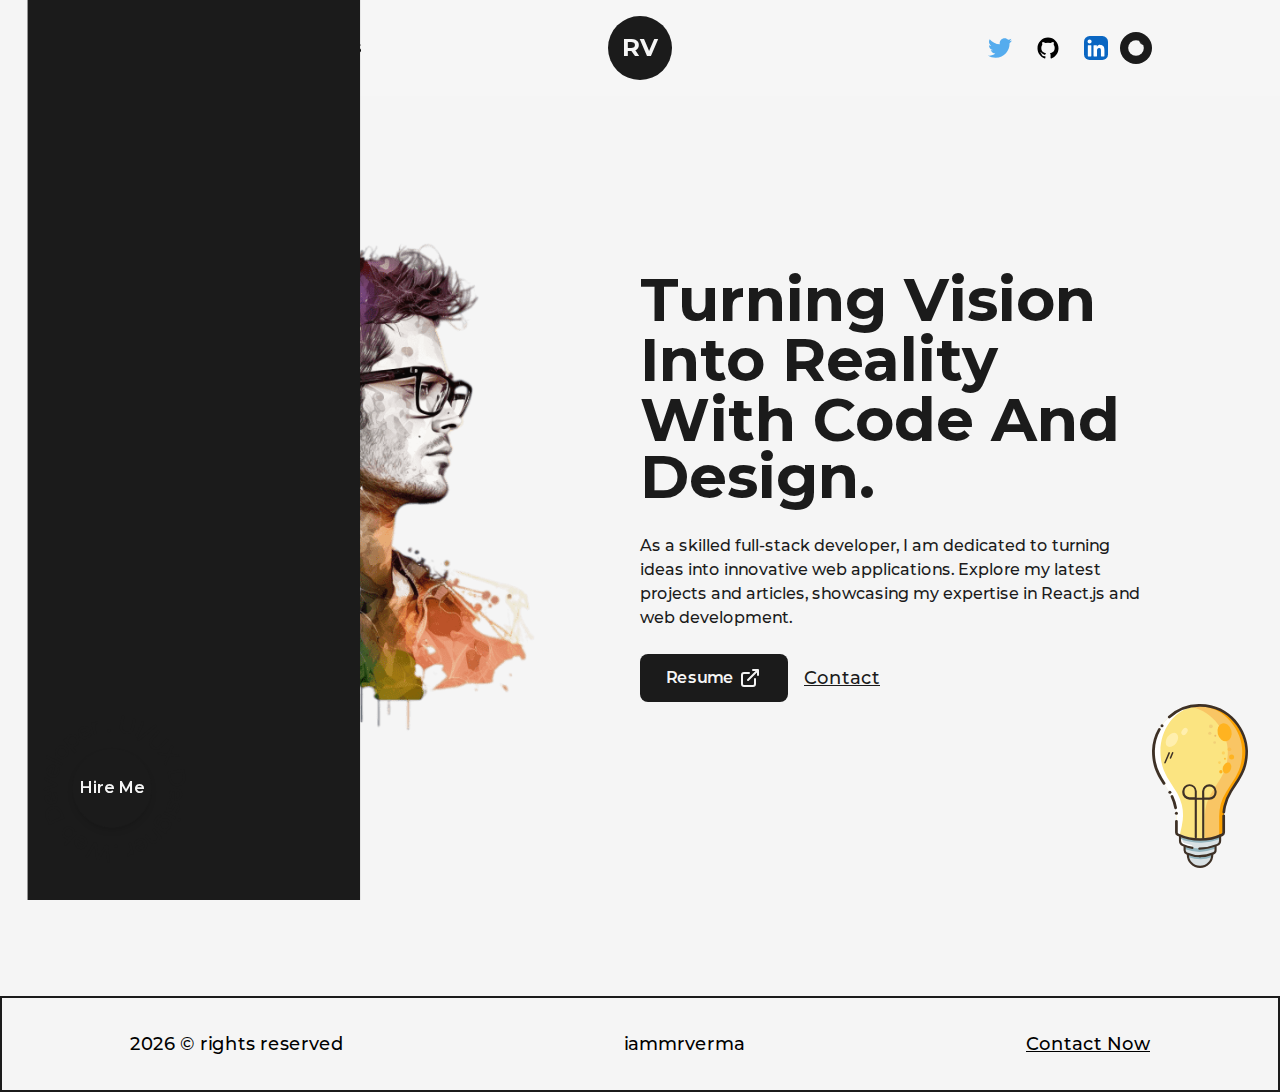
==== commit c678bead: "deploying" ====
--- a/index.html
+++ b/index.html
@@ -1,578 +1,9 @@
-<!DOCTYPE html>
-<html lang="en">
-  <head>
-    <meta charset="utf-8" />
-    <meta name="viewport" content="width=device-width, initial-scale=1" />
-    <link rel="icon" href="/favicon.ico" />
-    <title>Raj Verma | Home page</title>
-    <meta name="description" content="Generated by create next app" />
-    <link
-      rel="preload"
-      href="/iammrverma.github.io/_next/static/media/developer-pic-1.d43c09fa.png"
-      as="image"
-      fetchpriority="high"
-    />
-    <meta name="next-head-count" content="6" />
-    <link
-      rel="preload"
-      href="/iammrverma.github.io/_next/static/media/e1c529c04de64b40-s.p.woff2"
-      as="font"
-      type="font/woff2"
-      crossorigin="anonymous"
-      data-next-font="size-adjust"
-    />
-    <script id="theme-switcher" data-nscript="beforeInteractive">
-      if (
-        localStorage.theme === "dark" ||
-        (!("theme" in localStorage) &&
-          window.matchMedia("(prefers-color-scheme: dark)").matches)
-      ) {
-        document.documentElement.classList.add("dark");
-      } else {
-        document.documentElement.classList.remove("dark");
-      }
-    </script>
-    <link
-      rel="preload"
-      href="/iammrverma.github.io/_next/static/css/06d3c3b418380138.css"
-      as="style"
-    />
-    <link
-      rel="stylesheet"
-      href="/iammrverma.github.io/_next/static/css/06d3c3b418380138.css"
-      data-n-g=""
-    />
-    <noscript data-n-css=""></noscript>
-    <script
-      defer=""
-      nomodule=""
-      src="/iammrverma.github.io/_next/static/chunks/polyfills-78c92fac7aa8fdd8.js"
-    ></script>
-    <script
-      src="/iammrverma.github.io/_next/static/chunks/webpack-278f846e547e1319.js"
-      defer=""
-    ></script>
-    <script
-      src="/iammrverma.github.io/_next/static/chunks/framework-2c16ac744b6cdea6.js"
-      defer=""
-    ></script>
-    <script
-      src="/iammrverma.github.io/_next/static/chunks/main-462035c2194cbb93.js"
-      defer=""
-    ></script>
-    <script
-      src="/iammrverma.github.io/_next/static/chunks/pages/_app-c1e2601e95a6898b.js"
-      defer=""
-    ></script>
-    <script
-      src="/iammrverma.github.io/_next/static/chunks/675-1de609c86810a86b.js"
-      defer=""
-    ></script>
-    <script
-      src="/iammrverma.github.io/_next/static/chunks/pages/index-88e8f88946750c80.js"
-      defer=""
-    ></script>
-    <script
-      src="/iammrverma.github.io/_next/static/wfaq3w4tOc7IkW81Tx4ix/_buildManifest.js"
-      defer=""
-    ></script>
-    <script
-      src="/iammrverma.github.io/_next/static/wfaq3w4tOc7IkW81Tx4ix/_ssgManifest.js"
-      defer=""
-    ></script>
-  </head>
-  <body>
-    <div id="__next">
-      <main
-        class="__variable_a0481a dark:bg-dark font-mont bg-light w-full min-h-screen"
-      >
-        <header
-          class="w-full px-32 py-8 font-medium flex items-center justify-between dark:text-light z-10 lg:px-16 md:p-12 sm:p-8 sticky top-0 bg-light/95 dark:bg-dark/95 backdrop:blur"
-        >
-          <button class="flex-col justify-center items-center hidden lg:flex">
-            <span
-              class="bg-dark dark:bg-light transition-all duration-300 ease-out block h-0.5 w-6 rounded-sm -translate-y-0.5"
-            ></span
-            ><span
-              class="bg-dark dark:bg-light transition-all duration-300 ease-out block h-0.5 w-6 rounded-sm my-0.5 opacity-100"
-            ></span
-            ><span
-              class="bg-dark dark:bg-light transition-all duration-300 ease-out block h-0.5 w-6 rounded-sm translate-y-0.5"
-            ></span>
-          </button>
-          <div class="w-full flex justify-between items-center lg:hidden">
-            <nav>
-              <a class="mr-4 relative group" href="/iammrverma.github.io"
-                >Home<span
-                  class="h-[1px] inline-block bg-dark absolute left-0 -bottom-0.5 group-hover:w-full transition-[width] ease duration-300 dark:bg-light w-full"
-                  > </span
-                ></a
-              ><a
-                class="mx-4 relative group"
-                href="/iammrverma.github.io/about/"
-                >About<span
-                  class="h-[1px] inline-block bg-dark absolute left-0 -bottom-0.5 group-hover:w-full transition-[width] ease duration-300 dark:bg-light w-0"
-                  > </span
-                ></a
-              ><a
-                class="mx-4 relative group"
-                href="/iammrverma.github.io/projects/"
-                >Projects<span
-                  class="h-[1px] inline-block bg-dark absolute left-0 -bottom-0.5 group-hover:w-full transition-[width] ease duration-300 dark:bg-light w-0"
-                  > </span
-                ></a
-              >
-            </nav>
-            <nav class="flex items-center justify-center flex-wrap">
-              <a
-                href="https://twitter.com/_iammrverma"
-                target="_balnk"
-                class="w-6 mr-3"
-                tabindex="0"
-                ><svg
-                  xmlns="http://www.w3.org/2000/svg"
-                  width="1em"
-                  height="1em"
-                  viewBox="0 0 256 209"
-                  class="w-full h-auto undefined"
-                >
-                  <path fill="none" d="M0 0h256v209H0z"></path>
-                  <path
-                    fill="#55acee"
-                    d="M256 25.45a105.04 105.04 0 0 1-30.166 8.27c10.845-6.5 19.172-16.793 23.093-29.057a105.183 105.183 0 0 1-33.351 12.745C205.995 7.201 192.346.822 177.239.822c-29.006 0-52.523 23.516-52.523 52.52 0 4.117.465 8.125 1.36 11.97-43.65-2.191-82.35-23.1-108.255-54.876-4.52 7.757-7.11 16.78-7.11 26.404 0 18.222 9.273 34.297 23.365 43.716a52.312 52.312 0 0 1-23.79-6.57c-.003.22-.003.44-.003.661 0 25.447 18.104 46.675 42.13 51.5a52.592 52.592 0 0 1-23.718.9c6.683 20.866 26.08 36.05 49.062 36.475-17.975 14.086-40.622 22.483-65.228 22.483-4.24 0-8.42-.249-12.529-.734 23.243 14.902 50.85 23.597 80.51 23.597 96.607 0 149.434-80.031 149.434-149.435 0-2.278-.05-4.543-.152-6.795A106.748 106.748 0 0 0 256 25.45"
-                  ></path></svg></a
-              ><a
-                href="https://github.com/iammrverma"
-                target="_balnk"
-                class="w-6 mx-3"
-                tabindex="0"
-                ><svg
-                  xmlns="http://www.w3.org/2000/svg"
-                  width="1em"
-                  height="1em"
-                  viewBox="0 0 512 512"
-                  class="w-full h-auto undefined"
-                >
-                  <path fill="none" d="M0 0h512v512H0z"></path>
-                  <path
-                    fill="currentColor"
-                    d="M256 32C132.3 32 32 134.9 32 261.7c0 101.5 64.2 187.5 153.2 217.9a17.56 17.56 0 0 0 3.8.4c8.3 0 11.5-6.1 11.5-11.4 0-5.5-.2-19.9-.3-39.1a102.4 102.4 0 0 1-22.6 2.7c-43.1 0-52.9-33.5-52.9-33.5-10.2-26.5-24.9-33.6-24.9-33.6-19.5-13.7-.1-14.1 1.4-14.1h.1c22.5 2 34.3 23.8 34.3 23.8 11.2 19.6 26.2 25.1 39.6 25.1a63 63 0 0 0 25.6-6c2-14.8 7.8-24.9 14.2-30.7-49.7-5.8-102-25.5-102-113.5 0-25.1 8.7-45.6 23-61.6-2.3-5.8-10-29.2 2.2-60.8a18.64 18.64 0 0 1 5-.5c8.1 0 26.4 3.1 56.6 24.1a208.21 208.21 0 0 1 112.2 0c30.2-21 48.5-24.1 56.6-24.1a18.64 18.64 0 0 1 5 .5c12.2 31.6 4.5 55 2.2 60.8 14.3 16.1 23 36.6 23 61.6 0 88.2-52.4 107.6-102.3 113.3 8 7.1 15.2 21.1 15.2 42.5 0 30.7-.3 55.5-.3 63 0 5.4 3.1 11.5 11.4 11.5a19.35 19.35 0 0 0 4-.4C415.9 449.2 480 363.1 480 261.7 480 134.9 379.7 32 256 32Z"
-                  ></path></svg></a
-              ><a
-                href="https://linkedin.com/in/iammrverma"
-                target="_balnk"
-                class="w-6 ml-3"
-                tabindex="0"
-                ><svg
-                  xmlns="http://www.w3.org/2000/svg"
-                  width="1em"
-                  height="1em"
-                  viewBox="0 0 256 256"
-                  class="w-full h-auto undefined"
-                >
-                  <path fill="none" d="M0 0h256v256H0z"></path>
-                  <g fill="none">
-                    <rect width="256" height="256" fill="#fff" rx="60"></rect>
-                    <rect
-                      width="256"
-                      height="256"
-                      fill="#0A66C2"
-                      rx="60"
-                    ></rect>
-                    <path
-                      fill="#fff"
-                      d="M184.715 217.685h29.27a4 4 0 0 0 4-3.999l.015-61.842c0-32.323-6.965-57.168-44.738-57.168-14.359-.534-27.9 6.868-35.207 19.228a.32.32 0 0 1-.595-.161V101.66a4 4 0 0 0-4-4h-27.777a4 4 0 0 0-4 4v112.02a4 4 0 0 0 4 4h29.268a4 4 0 0 0 4-4v-55.373c0-15.657 2.97-30.82 22.381-30.82 19.135 0 19.383 17.916 19.383 31.834v54.364a4 4 0 0 0 4 4ZM38 59.627c0 11.865 9.767 21.627 21.632 21.627 11.862-.001 21.623-9.769 21.623-21.631C81.253 47.761 71.491 38 59.628 38 47.762 38 38 47.763 38 59.627Zm6.959 158.058h29.307a4 4 0 0 0 4-4V101.66a4 4 0 0 0-4-4H44.959a4 4 0 0 0-4 4v112.025a4 4 0 0 0 4 4Z"
-                    ></path>
-                  </g></svg></a
-              ><button
-                class="ml-3 flex items-center justify-center rounded-full p-1 bg-light text-dark"
-              >
-                <svg
-                  xmlns="http://www.w3.org/2000/svg"
-                  width="24"
-                  height="24"
-                  viewBox="0 0 24 24"
-                  class="w-full h-auto fill-dark"
-                >
-                  <rect
-                    x="0"
-                    y="0"
-                    width="24"
-                    height="24"
-                    fill="rgba(255, 255, 255, 0)"
-                  ></rect>
-                  <g
-                    fill="none"
-                    stroke="currentColor"
-                    stroke-dasharray="2"
-                    stroke-dashoffset="2"
-                    stroke-linecap="round"
-                    stroke-width="2"
-                  >
-                    <path d="M0 0">
-                      <animate
-                        fill="freeze"
-                        attributeName="d"
-                        begin="1.2s"
-                        dur="0.2s"
-                        values="M12 19v1M19 12h1M12 5v-1M5 12h-1;M12 21v1M21 12h1M12 3v-1M3 12h-1"
-                      ></animate>
-                      <animate
-                        fill="freeze"
-                        attributeName="stroke-dashoffset"
-                        begin="1.2s"
-                        dur="0.2s"
-                        values="2;0"
-                      ></animate>
-                    </path>
-                    <path d="M0 0">
-                      <animate
-                        fill="freeze"
-                        attributeName="d"
-                        begin="1.5s"
-                        dur="0.2s"
-                        values="M17 17l0.5 0.5M17 7l0.5 -0.5M7 7l-0.5 -0.5M7 17l-0.5 0.5;M18.5 18.5l0.5 0.5M18.5 5.5l0.5 -0.5M5.5 5.5l-0.5 -0.5M5.5 18.5l-0.5 0.5"
-                      ></animate>
-                      <animate
-                        fill="freeze"
-                        attributeName="stroke-dashoffset"
-                        begin="1.5s"
-                        dur="1.2s"
-                        values="2;0"
-                      ></animate>
-                    </path>
-                    <animateTransform
-                      attributeName="transform"
-                      dur="30s"
-                      repeatCount="indefinite"
-                      type="rotate"
-                      values="0 12 12;360 12 12"
-                    ></animateTransform>
-                  </g>
-                  <g fill="currentColor">
-                    <path
-                      d="M15.22 6.03L17.75 4.09L14.56 4L13.5 1L12.44 4L9.25 4.09L11.78 6.03L10.87 9.09L13.5 7.28L16.13 9.09L15.22 6.03Z"
-                    >
-                      <animate
-                        fill="freeze"
-                        attributeName="fill-opacity"
-                        dur="0.4s"
-                        values="1;0"
-                      ></animate>
-                    </path>
-                    <path
-                      d="M19.61 12.25L21.25 11L19.19 10.95L18.5 9L17.81 10.95L15.75 11L17.39 12.25L16.8 14.23L18.5 13.06L20.2 14.23L19.61 12.25Z"
-                    >
-                      <animate
-                        fill="freeze"
-                        attributeName="fill-opacity"
-                        begin="0.2s"
-                        dur="0.4s"
-                        values="1;0"
-                      ></animate>
-                    </path>
-                  </g>
-                  <g
-                    fill="currentColor"
-                    stroke="currentColor"
-                    stroke-linecap="round"
-                    stroke-linejoin="round"
-                    stroke-width="2"
-                  >
-                    <path
-                      d="M7 6 C7 12.08 11.92 17 18 17 C18.53 17 19.05 16.96 19.56 16.89 C17.95 19.36 15.17 21 12 21 C7.03 21 3 16.97 3 12 C3 8.83 4.64 6.05 7.11 4.44 C7.04 4.95 7 5.47 7 6 Z"
-                    ></path>
-                    <set attributeName="opacity" begin="0.6s" to="0"></set>
-                  </g>
-                  <mask id="lineMdMoonFilledToSunnyFilledLoopTransition0">
-                    <circle cx="12" cy="12" r="12" fill="#fff"></circle>
-                    <circle cx="18" cy="6" r="12" fill="#fff">
-                      <animate
-                        fill="freeze"
-                        attributeName="cx"
-                        begin="0.6s"
-                        dur="0.4s"
-                        values="18;22"
-                      ></animate>
-                      <animate
-                        fill="freeze"
-                        attributeName="cy"
-                        begin="0.6s"
-                        dur="0.4s"
-                        values="6;2"
-                      ></animate>
-                      <animate
-                        fill="freeze"
-                        attributeName="r"
-                        begin="0.6s"
-                        dur="0.4s"
-                        values="12;3"
-                      ></animate>
-                    </circle>
-                    <circle cx="18" cy="6" r="10">
-                      <animate
-                        fill="freeze"
-                        attributeName="cx"
-                        begin="0.6s"
-                        dur="0.4s"
-                        values="18;22"
-                      ></animate>
-                      <animate
-                        fill="freeze"
-                        attributeName="cy"
-                        begin="0.6s"
-                        dur="0.4s"
-                        values="6;2"
-                      ></animate>
-                      <animate
-                        fill="freeze"
-                        attributeName="r"
-                        begin="0.6s"
-                        dur="0.4s"
-                        values="10;1"
-                      ></animate>
-                    </circle>
-                  </mask>
-                  <circle
-                    cx="12"
-                    cy="12"
-                    r="10"
-                    fill="currentColor"
-                    mask="url(#lineMdMoonFilledToSunnyFilledLoopTransition0)"
-                    opacity="0"
-                  >
-                    <set attributeName="opacity" begin="0.6s" to="1"></set>
-                    <animate
-                      fill="freeze"
-                      attributeName="r"
-                      begin="0.6s"
-                      dur="0.4s"
-                      values="10;6"
-                    ></animate>
-                  </circle>
-                </svg>
-              </button>
-            </nav>
-          </div>
-          <div class="absolute left-[50%] top-2 translate-x-[-50%]">
-            <div class="flex items-center justify-center mt-2">
-              <a
-                class="w-16 h-16 bg-dark text-light flex items-center justify-center rounded-full text-2xl font-bold border border-solid border-transparent dark:border-light"
-                href="/iammrverma.github.io"
-                >RV</a
-              >
-            </div>
-          </div>
-        </header>
-        <div
-          class="fixed top-0 bottom-0 right-full w-screen h-screen z-30 bg-primary"
-          style="width: 100%; transform: translateX(100%) translateZ(0)"
-        ></div>
-        <div
-          class="fixed top-0 bottom-0 right-full w-screen h-screen z-20 bg-light"
-          style="width: 100%; transform: translateX(100%) translateZ(0)"
-        ></div>
-        <div
-          class="fixed top-0 bottom-0 right-full w-screen h-screen z-10 bg-dark"
-          style="width: 100%; transform: translateX(100%) translateZ(0)"
-        ></div>
-        <main
-          class="flex items-center text-dark w-full min-h-screen dark:text-light"
-        >
-          <div
-            class="w-full h-full inline-block z-0 bg-light p-32 dark:bg-dark xl:p-24 lg:p-16 md:p-12 sm:p-8 pt-0 md:pt-16 sm:pt-8"
-          >
-            <div class="flex items-center justify-between w-full lg:flex-col">
-              <div class="w-1/2 md:w-full">
-                <img
-                  alt=""
-                  fetchpriority="high"
-                  width="580"
-                  height="580"
-                  decoding="async"
-                  data-nimg="1"
-                  class="w-full h-auto lg:hidden md:inline-block sm:w-full"
-                  style="color: transparent"
-                  src="/iammrverma.github.io/_next/static/media/developer-pic-1.d43c09fa.png"
-                />
-              </div>
-              <div
-                class="w-1/2 flex flex-col items-center self-center lg:w-full lg:text-center"
-              >
-                <div
-                  class="w-full mx-auto py-2 flex items-center justify-center text-center overflow-hidden sm:py-2"
-                >
-                  <h1
-                    class="inline-block w-full text-dark font-bold capitalize text-8xl dark:text-light !text-6xl !text-left xl:!text-5xl lg:!text-center lg:!text-6xl md:!text-5xl sm:!text-3xl"
-                    style="opacity: 1"
-                  >
-                    <span
-                      class="inline-block"
-                      style="
-                        opacity: 0;
-                        transform: translateY(50px) translateZ(0);
-                      "
-                      >Turning<!-- --> </span
-                    ><span
-                      class="inline-block"
-                      style="
-                        opacity: 0;
-                        transform: translateY(50px) translateZ(0);
-                      "
-                      >Vision<!-- --> </span
-                    ><span
-                      class="inline-block"
-                      style="
-                        opacity: 0;
-                        transform: translateY(50px) translateZ(0);
-                      "
-                      >Into<!-- --> </span
-                    ><span
-                      class="inline-block"
-                      style="
-                        opacity: 0;
-                        transform: translateY(50px) translateZ(0);
-                      "
-                      >Reality<!-- --> </span
-                    ><span
-                      class="inline-block"
-                      style="
-                        opacity: 0;
-                        transform: translateY(50px) translateZ(0);
-                      "
-                      >With<!-- --> </span
-                    ><span
-                      class="inline-block"
-                      style="
-                        opacity: 0;
-                        transform: translateY(50px) translateZ(0);
-                      "
-                      >Code<!-- --> </span
-                    ><span
-                      class="inline-block"
-                      style="
-                        opacity: 0;
-                        transform: translateY(50px) translateZ(0);
-                      "
-                      >And<!-- --> </span
-                    ><span
-                      class="inline-block"
-                      style="
-                        opacity: 0;
-                        transform: translateY(50px) translateZ(0);
-                      "
-                      >Design.<!-- --> </span
-                    >
-                  </h1>
-                </div>
-                <p class="my-4 text-base font-medium md:text-sm sm:text-xs">
-                  As a skilled full-stack developer, I am dedicated to turning
-                  ideas into innovative web applications. Explore my latest
-                  projects and articles, showcasing my expertise in React.js and
-                  web development.
-                </p>
-                <div class="flex items-center self-start mt-2 lg:self-center">
-                  <a
-                    target="_blank"
-                    class="flex items-center bg-dark text-light p-2.5 px-6 rounded-lg text-lf font-semibold hover:bg-light hover:text-dark border-2 border-solid border-transparent hover:border-dark dark:bg-light dark:text-dark hover:dark:bg-dark hover:dark:text-light hover:dark:border-light md:p-2 md:px-4 md:text-base"
-                    download=""
-                    href="/iammrverma.github.io/resume.docx"
-                    >Resume
-                    <svg
-                      xmlns="http://www.w3.org/2000/svg"
-                      width="24"
-                      height="24"
-                      viewBox="0 0 24 24"
-                      class="w-full h-auto w-6 ml-1"
-                    >
-                      <path fill="none" d="M0 0h24v24H0z"></path>
-                      <path
-                        fill="none"
-                        stroke="currentColor"
-                        stroke-linecap="round"
-                        stroke-linejoin="round"
-                        stroke-width="2"
-                        d="M11 7H6a2 2 0 0 0-2 2v9a2 2 0 0 0 2 2h9a2 2 0 0 0 2-2v-5m-7 1L20 4m-5 0h5v5"
-                      ></path></svg></a
-                  ><a
-                    target="_blank"
-                    class="ml-4 text-lg font-medium capitalize text dark underline dark:text-light md:text-base"
-                    href="mailto:rajwebz2020@gmail.com"
-                    >contact</a
-                  >
-                </div>
-              </div>
-            </div>
-          </div>
-          <div
-            class="fixed left-4 bottom-4 flex items-center justify-center overflow-hidden md:right-8 md:left-auto md:top-0 md:bottom-auto sm:right-0 z-10"
-          >
-            <div
-              class="w-48 h-auto flex items-center justify-center relative md:w-24"
-            >
-              <svg
-                xmlns="http://www.w3.org/2000/svg"
-                width="496"
-                height="496"
-                viewBox="0 0 496 496"
-                xml:space="preserve"
-                class="w-full h-auto fill-dark dark:fill-light animate-spin-slow"
-              >
-                <path
-                  d="M234.709 430.04c-.856-8.144-1.693-15.837-2.53-23.53l-1.202-.281c-4.328 7.025-8.66 14.048-12.983 21.076-.786 1.276-1.597 2.541-2.302 3.862-1.19 2.23-2.64 3.718-5.52 3.1-2.984-.64-3.269-2.735-3.526-5.216-1.021-9.853-2.186-19.691-3.465-31.02-5.824 9.69-11.023 18.148-16.013 26.728-2.136 3.671-4.532 4.592-8.005 1.873.081-2.568 1.784-4.33 2.944-6.291 5.848-9.894 11.813-19.72 17.695-29.593 1.202-2.018 2.465-3.423 5.18-2.695 2.768.741 4.08 2.124 4.361 5.149.888 9.53 2.102 19.032 3.284 29.375 4.161-4.222 5.983-8.91 8.686-12.98 2.855-4.297 5.458-8.769 8.02-13.25 1.283-2.245 3.03-2.15 5.127-1.717 1.928.397 3.567.971 3.8 3.26 1.398 13.72 2.797 27.441 4.162 41.165.044.444-.267.924-.405 1.363-6.239-.086-6.239-.086-7.308-10.378zM366.087 319.957c.827-.624 1.314-1.126 1.908-1.393 2.112-.95 4.324-3.378 6.46-.25 2.542 3.72-.984 4.348-3.112 5.658-2.441 1.503-4.49 3.447-6.186 5.751-4.283 5.819-3.58 9.84 2.853 14.524.628-6.345 2.9-11.685 8.217-15.276 2.83-1.911 5.936-3.118 9.365-2.975 7.026.294 13.737 5.742 15.377 12.296 1.976 7.893-2.3 15.713-11.264 20.606-1.077 1.008.262 1.81.225 2.705-.157 3.773-2.902 5.272-6.002 3.087-7.214-5.085-14.47-10.134-21.417-15.57-7.697-6.022-8.662-13.345-3.338-21.515 1.826-2.803 3.918-5.39 6.914-7.648m13.654 33.134c1.716.799 3.542.917 5.38.751 4.91-.443 9.299-5.322 9.573-10.58.26-4.977-2.98-9.086-7.886-10.002-4.912-.917-9.627 1.65-11.772 6.409-2.134 4.734-.779 9.134 4.705 13.422zM435.2 203.107c.744 7.814 3.645 14.952 2.28 22.568-1.904 10.635-8.45 16.69-20.02 18.295-8.14 1.13-16.863-3.986-20.811-12.505-3.333-7.19-3.58-15.12-4.98-22.77-.45-2.46 1.164-3.284 3.086-3.626 11.923-2.117 23.859-4.163 35.785-6.263 3.134-.552 4.098 1.356 4.66 4.301m-30.277 7.322c-1.92.828-4.285.303-6.085 1.908.58 5.153 1.038 10.285 3.01 15.075 2.644 6.425 7.935 9.604 14.954 9.266 6.8-.328 11.833-4.384 13.942-10.835 1.991-6.091-.355-11.79-1.27-17.61-.318-2.013-2.08-1.592-3.633-1.316-6.689 1.185-13.392 2.288-20.918 3.512zM81.41 333.52c-3.15-7.165-6.841-13.767-5.076-21.743 2.078-9.384 8.162-14.747 17.127-16.717 8.76-1.926 16.144 1.079 21.495 8.284 4.501 6.06 6.721 13.319 9.797 20.12 1.04 2.302-.357 3.338-2.212 4.16-11.088 4.918-22.188 9.809-33.236 14.815-2.671 1.21-4.015.255-4.977-2.164-.86-2.16-1.834-4.275-2.918-6.755m4.554-4.986 3.023 6.138c5.782-2.52 11.218-4.9 16.662-7.262 12.565-5.453 13.191-7.84 5.006-19.29a18.49 18.49 0 0 0-1.915-2.286c-5.023-5.048-11.78-5.876-18.298-2.275-6.345 3.505-9.216 9.868-7.401 16.786.67 2.555 1.709 5.013 2.923 8.189zM139.566 385.566c-3.229 3.375-6.237 6.473-9.215 9.6-1.523 1.599-2.974 1.865-4.678.187-1.652-1.627-2.473-3.231-.368-5.008 3.168-2.674 6.404-5.268 9.197-8.618-6.522-2.016-10.98-5.164-13.751-10.396-1.663-3.139-2.465-6.495-1.675-10.101 1.82-8.306 9.345-14.659 17.296-14.55 8.348.113 14.72 5.833 16.345 15.064 2.486-1.662 4.614-1.139 6.14 1.267 1.771 2.79-.947 3.849-2.282 5.239-5.523 5.75-11.173 11.378-17.009 17.316m-11.34-27.788c-3.949 6.497-2.924 12.506 2.698 15.828 5.174 3.058 12.167.632 15.12-5.245 2.715-5.403.524-11.466-5.184-14.086-4.784-2.195-8.682-.428-12.635 3.503zM150.251 142.09c-1.963.323-2.99.912-1.595 2.615 1.58 1.928 3.264 3.772 4.856 5.691 3.453 4.162 3.29 4.771-2.3 7.674-6.661-7.669-13.4-15.43-20.143-23.189-1.854-2.134-3.81-4.19-5.54-6.419-1.122-1.445-3.538-2.64-2.021-5.016 1.354-2.12 3.285-3.317 5.669-1.517 1.391-2.536 2.334-4.892 3.816-6.838 4.389-5.765 11.821-8.104 18.215-6.002 7.074 2.325 12.118 9.207 12.14 16.564.022 7.893-4.128 13.204-13.097 16.437m-12.2-23.524c-3.611 5.084-3.708 9.249-.315 13.564 3.274 4.163 7.963 5.637 12.291 3.735 3.913-1.719 6.51-4.486 6.657-9.029.156-4.818-2.094-8.374-6.198-10.51-4.21-2.192-8.331-1.616-12.434 2.24zM381.563 127.557c1.81-1.975 3.43-3.653 4.943-5.42 1.79-2.09 3.392-2.132 5.404-.146 1.952 1.925 1.45 3.343-.193 5.046-5.196 5.387-10.122 11.05-15.518 16.224-11.272 10.813-28.02 5.914-32.07-9.236-1.52-5.685.5-10.686 3.993-14.849 5.34-6.361 11.192-12.29 16.813-18.416 1.666-1.815 3.094-1.248 4.685.195 1.797 1.63 2.241 3.055.365 5.004a820.105 820.105 0 0 0-15.024 16.006c-5.023 5.506-5.539 10.896-1.691 15.599 5.119 6.257 11.25 6.858 17.275 1.338 3.795-3.476 7.2-7.377 11.018-11.345zM308.897 74.803c-1.545 6.714-2.708 13.11-4.428 19.351-3.16 11.468-11.25 16.327-22.196 13.713-11.332-2.707-16.17-10.557-13.773-22.503 1.34-6.68 2.746-13.35 4.269-19.99.48-2.095.428-4.86 4.187-4.079 3.564.74 3.475 2.712 2.8 5.509-1.521 6.3-3.008 12.616-4.202 18.983-1.961 10.45 2.48 16.267 11.943 16.002 5.263-.148 8.594-3.003 10.162-9.25 1.618-6.445 2.828-12.994 4.426-19.446.623-2.513.492-6.244 4.947-5.178 4.208 1.007 2.083 4.097 1.865 6.888zM395.041 170.055c-2.806 6.617-5.466 12.892-8.162 19.153-.1.232-.543.315-1.122.627-3.116-2.542-4.057-5.386-2.263-9.404 2.142-4.799 4.536-9.558 5.703-14.767-7.422-4.165-18.242 2.383-23.85-8.466 7.867-1.406 14.89.331 21.832.931 4.346.376 5.941-1.055 7.305-4.579 2.326-6.01 4.95-11.904 7.603-18.217 3.855 2.837 4.952 5.711 3.137 9.724-2.033 4.492-3.758 9.123-5.887 14.358 5.333.477 9.907 1.155 14.49 1.218 4.323.059 6.888 1.777 7.915 6.416-7.048 1.19-13.854-.716-20.685-.98-3.176-.123-5.147.424-6.016 3.986zM153.284 397.435c-2.755-5.033-2.726-9.792-.718-14.708 1.344-3.292 2.867-4.265 6.34-2.211 5.96 3.524 11.608 7.661 18.115 10.309 2.224-6.991-2.18-12.872-9.989-13.721-1.45-.158-3.055.4-4.318-.711-1.147-1.01-1.208-2.465-.769-3.697.779-2.183 2.849-1.982 4.659-1.958 8.405.11 16.363 6.839 18.028 15.193 1.395 6.998-2.998 15.218-9.837 18.405-7.634 3.558-15.503 1.128-21.511-6.901m4.868-9.982c-1.314 5.054.573 9.234 5.128 11.357 4.204 1.96 7.97 1.006 10.797-2.964-4.98-3.194-9.813-6.577-15.925-8.393zM321.22 393.132c2.876-1.654 5.922-2.343 7.888-4.784-4.754-5.578-12.795-4.962-17.288 1.46-1.57 2.246-2.875 4.482-5.737 2.189-2.74-2.195-.376-4.24.852-5.977 4.583-6.486 14.066-9.418 21.358-6.781 7.111 2.572 11.642 10.119 11.007 18.334-.543 7.026-6.699 13.267-14.39 14.59-6.34 1.09-13.733-2.82-16.694-8.621-1.304-2.554-.64-3.975 1.85-5.086 3.648-1.628 7.22-3.428 11.153-5.324m-5.213 8.703c2.199 3.864 6.384 5.218 10.788 3.488 4.638-1.82 6.51-5.812 5.071-11.7-5.229 2.612-10.348 5.17-15.86 8.212zM181.923 121.352c-9.447 2.255-17.037-1.685-20.43-10.31-3.235-8.218-.433-16.234 7.185-20.56 7.463-4.236 15.766-2.691 21.017 3.91 3.402 4.276 3.207 5.318-1.56 7.81-5.862 3.063-11.74 6.095-17.65 9.16 3.56 5.614 10.776 5.662 15.939.56a13.36 13.36 0 0 0 2.364-3.18c1.074-2.015 2.453-1.8 4.165-.983 2.04.974 1.996 2.456 1.154 4.14-2.47 4.941-6.705 7.69-12.184 9.453m-11.685-24.716c-2.187 1.726-3.465 4.042-3.705 6.745-.157 1.756.5 3.658 2.862 2.554 4.852-2.267 9.789-4.445 14.166-7.696-3.79-4.71-6.853-5.12-13.323-1.603zM97.055 261.275c1.567-2.905 3.307-3.474 5.706-1.349 5.557 4.924 6.615 16.782 2.025 23.61-4.33 6.443-14.638 8.928-22.015 5.308-6.91-3.39-10.584-12.394-8.254-20.035 1.775-5.822 5.906-9.112 11.497-10.76 3.008-.886 4.98-.338 5.427 3.535.792 6.87 2.133 13.675 3.253 20.567 6.884-2.107 8.954-9.795 4.893-16.402-.854-1.39-2.546-2.247-2.532-4.474m-11.63 21.756c1.222.5 2.449 1.1 3.765-.294-.752-5.83-1.074-11.836-2.955-17.705-7.945 4.011-8.389 11.934-.81 17.999zM104.456 218.73c-8.207 3.815-15.646 2.872-21.106-2.422-4.99-4.839-6.368-12.281-3.505-18.925 2.941-6.827 10.315-10.742 17.53-9.513 3.565.608 4.841 2.17 3.698 5.813-2.075 6.615-3.9 13.308-5.855 20.062 6.428.633 11.136-3.898 11.435-10.496.067-1.479.008-3.042-.404-4.445-.636-2.165-.206-3.56 2.002-4.293 2.58-.855 3.212 1.058 3.836 2.776 2.548 7.014-.457 15.656-7.63 21.443m-13.645-8.823c1.407-5.008 3.394-9.875 4.01-15.353-4.672-.567-7.538 1.42-9.401 5.135-1.89 3.767-1.493 7.404 1.154 10.633 1.066 1.3 2.538 3.218 4.237-.415zM410.619 259.145c.138-3.99-1.429-4.481-4.263-2.778-4.464 2.683-6.338 9.433-3.97 15.081.884 2.11 2.01 4.086-.776 5.466-2.903 1.438-3.946-.918-4.758-2.852-2.931-6.979-2.31-13.775 2.329-19.75 3.958-5.098 9.479-7.065 15.93-5.925 6.995 1.236 11.859 4.977 13.735 12.046 2.843 10.713-5.167 21.15-15.863 20.917-3.22-.07-4.612-1.297-4.258-4.497a2463.23 2463.23 0 0 0 1.894-17.708m8.803 13.76c6.285-6.456 5.22-13.662-2.69-16.878-2.356 4.563-1.05 9.699-2.212 14.45-.913 3.732.818 5.01 4.902 2.429zM102.516 163.098c-3.153-8.638-.649-15.459 5.812-20.857 5.579-4.661 11.885-4.771 18.224-1.505 6.224 3.206 9.43 8.614 9.173 15.432-.269 7.162-3.976 12.66-10.623 15.699-6.178 2.823-12.021 1.78-17.34-2.331-2.13-1.647-3.865-3.66-5.246-6.438m14.552 3.466c7.105.132 11.757-3.427 12.426-9.508.538-4.878-4.37-10.73-9.765-11.643-5.667-.959-10.753 2.684-12.094 8.66-1.101 4.91 1.997 9.304 9.433 12.491zM357.586 363.393c-1.708-2.07-3.208-3.848-4.664-5.663-1.262-1.574-1.177-2.94.56-4.214 1.612-1.182 3.075-2.07 4.712-.098 6.348 7.644 12.71 15.277 19.045 22.888-1.776 3.126-3.805 4.576-6.755 3.155-1.33 2.32-2.272 4.49-3.67 6.311-6.287 8.2-15.213 8.602-22.106.977-3.454-3.82-6.648-7.873-9.981-11.802-1.634-1.926-2.848-3.696-.13-5.837 2.538-2 3.854-.394 5.303 1.352 2.972 3.58 5.9 7.202 8.97 10.697 3.8 4.325 7.81 4.923 11.794 1.943 4.389-3.282 5.345-7.985 2.326-12.734-1.507-2.372-3.437-4.476-5.404-6.975zM399.54 309.053c-7.255-.205-10.922-3.78-10.795-10.47.11-5.832 2.27-11.028 5.864-15.592 1.222-1.552 2.497-3.367 4.874-1.395 2.062 1.712 1.639 3.234.101 5.062-1.938 2.305-3.379 4.951-4.137 7.894-.651 2.53-2.006 5.54 1.427 6.919 3.17 1.273 4.257-1.673 5.493-3.784 1.008-1.72 1.828-3.55 2.82-5.28 2.904-5.064 6.904-6.922 11.536-5.422 3.929 1.272 6.862 5.896 6.41 10.816-.446 4.872-2.162 9.38-5.14 13.328-1.181 1.568-2.511 2.838-4.512 1.076-1.607-1.415-2.037-2.892-.485-4.715 2.094-2.458 3.42-5.316 3.687-8.567.165-2.007.326-4.216-1.983-5.164-2.482-1.02-3.64 1.01-4.706 2.648-1.356 2.086-2.487 4.32-3.713 6.49-1.505 2.666-3.375 4.948-6.742 6.156zM100.408 245.498c-9.401 3.391-18.432 6.654-27.557 9.951-2.179-4.542-.775-6.713 3.166-8.054 6.886-2.344 13.695-4.915 21.522-7.747-7.224-3.829-13.461-7.287-19.842-10.457-3.347-1.662-4.948-3.756-3.49-7.536 2.05-.95 3.507.572 5.02 1.33 7.446 3.73 14.834 7.576 22.218 11.427 2.297 1.198 4.939 1.949 4.831 5.544-.114 3.814-2.79 4.51-5.868 5.542zM320.776 123.903c-3.03 2.933-5.455 2.59-7.621-.43.252-2.04 1.939-2.749 3.166-3.773 13.14-10.971 26.339-21.872 39.46-32.867 2.949-2.471 5.569-3.633 8.511.941-14.438 11.986-28.838 23.94-43.516 36.129zM317.695 91.786c1.99-4.435 3.942-8.475 5.677-12.607 1.072-2.55 2.318-3.785 5.252-2.426 2.743 1.27 2.532 2.874 1.477 5.185-4.896 10.723-9.693 21.491-14.494 32.257-1.019 2.285-1.944 4.202-5.122 2.713-3.04-1.425-2.51-3.299-1.434-5.658 2.894-6.344 5.684-12.736 8.644-19.464zM104.07 183.054c-9.182-4.378-18.02-8.602-26.735-12.768 1.134-6.287 1.96-6.77 7.045-4.323 10.951 5.269 21.87 10.607 32.833 15.85 2.348 1.123 4.06 2.187 2.514 5.24-1.512 2.983-3.405 1.807-5.39.868-3.31-1.567-6.615-3.142-10.267-4.867zM205.841 76.585c1.63-.88 2.914-1.685 4.627-1.37 2.093 2.766 2.67 5.104-1.294 7.005-5.157 2.473-5.628 7.016-4.446 11.898.973 4.02 2.29 7.958 3.437 11.937.635 2.205.975 4.236-2.05 5.057-2.757.747-3.834-.397-4.54-2.978-2.184-7.991-4.638-15.909-6.883-23.885-.447-1.588-1.758-3.538.8-4.715 2.126-.977 4.17-1.589 5.325 1.45 1.78-1.59 3.246-2.9 5.024-4.399zM299.833 420.84c-1.166-.919-1.725-2.784-3.257-.786-1.351 1.762-3.275 2.802-5.234 3.735-1.689.805-3.231.907-4.083-1.215-.674-1.681-.953-3.457 1.03-4.285 7.887-3.297 7.173-9.382 5.366-15.895-.889-3.201-1.72-6.418-2.617-9.617-.693-2.472.31-3.655 2.713-4.308 2.491-.677 3.308.569 3.852 2.58 2.297 8.492 4.553 16.996 6.96 25.457 1.233 4.334-1.738 4.17-4.73 4.335zM382.98 315.907c-2.085-2.31-.706-4.008.544-5.502 1.286-1.536 2.737-.36 4.04.26 7.486 3.559 14.95 7.164 22.445 10.703 2.351 1.11 3.991 2.3 2.443 5.293-1.52 2.94-3.394 1.766-5.381.816-7.927-3.788-15.861-7.56-24.092-11.57zM262.215 401.264c-2.09 2.312-4.258 2.664-6.445 1.065-1.596-1.166-2.202-2.908-1.41-4.869.947-2.347 2.808-3.425 5.183-2.714 3.062.916 4.18 3.069 2.672 6.518zM236.4 100.682c-.077-3.412 1.468-4.963 4.476-4.993 2.362-.024 3.67 1.39 4.117 3.53.472 2.257-.627 3.992-2.674 4.725-2.749.984-4.847.028-5.92-3.262zM424.818 332.395c-1.83 2.592-3.847 3.165-6.094 1.34-1.52-1.237-2.204-2.909-1.221-4.848 1.007-1.989 2.66-3.081 4.852-2.406 2.725.84 3.266 2.989 2.463 5.914z"
-                ></path></svg
-              ><a
-                class="flex items-center justify-center absolute left-1/2 top-1/2 -translate-x-1/2 -translate-y-1/2 bg-dark text-light shadow-md border border-solid border-dark w-20 h-20 rounded-full font-semibold hover:bg-light hover:text-dark dark:bg-light dark:text-dark hover:dark:bg-dark hover:dark:text-light hover:dark:border-light md:w-12 md:h-12 md:text-[10px]"
-                href="mailto:rajwebz2020@gamil.com "
-                >Hire Me</a
-              >
-            </div>
-          </div>
-          <div class="absolute right-8 bottom-8 inline-block w-24 md:hidden">
-            <img
-              loading="lazy"
-              width="38"
-              height="65"
-              decoding="async"
-              data-nimg="1"
-              class="w-full h-auto"
-              style="color: transparent"
-              src="/iammrverma.github.io/_next/static/media/miscellaneous_icons_1.cd3c5e27.svg"
-            />
-          </div>
-        </main>
-        <footer
-          class="w-full border-2 border-solid border-dark font-medium text-lg dark:text-light dark:border-light sm:text-base"
-        >
-          <div
-            class="w-full h-full inline-block z-0 bg-light p-32 dark:bg-dark xl:p-24 lg:p-16 md:p-12 sm:p-8 py-8 flex items-center justify-between lg:flex-col lg:py-6"
-          >
-            <span
-              >2024<!-- -->
-              © rights reserved</span
-            >
-            <div class="flex items-center lg:py-2">
-              <a href="/iammrverma.github.io">iammrverma</a>
-            </div>
-            <a class="underline" href="mailto:rajbez2020@gmail.com"
-              >Contact Now</a
-            >
-          </div>
-        </footer>
-      </main>
-    </div>
-    <script id="__NEXT_DATA__" type="application/json">
-      {
-        "props": { "pageProps": {} },
-        "page": "/",
-        "query": {},
-        "buildId": "wfaq3w4tOc7IkW81Tx4ix",
-        "assetPrefix": "/iammrverma.github.io",
-        "nextExport": true,
-        "autoExport": true,
-        "isFallback": false,
-        "scriptLoader": []
-      }
-    </script>
-  </body>
-</html>
+<!DOCTYPE html><html lang="en"><head><meta charSet="utf-8"/><meta name="viewport" content="width=device-width, initial-scale=1"/><link rel="icon" href="/favicon.ico"/><title>Raj Verma | Home page</title><meta name="description" content="Generated by create next app"/><link rel="preload" href="/_next/static/media/developer-pic-1.d43c09fa.png" as="image" fetchpriority="high"/><meta name="next-head-count" content="6"/><link rel="preload" href="/_next/static/media/e1c529c04de64b40-s.p.woff2" as="font" type="font/woff2" crossorigin="anonymous" data-next-font="size-adjust"/><script id="theme-switcher" data-nscript="beforeInteractive">
+        if (localStorage.theme === 'dark' || (!('theme' in localStorage) && window.matchMedia('(prefers-color-scheme: dark)').matches)) {
+  document.documentElement.classList.add('dark')
+} else {
+  document.documentElement.classList.remove('dark')
+}
+        </script><link rel="preload" href="/_next/static/css/6cd5a4f90a4b0dba.css" as="style"/><link rel="stylesheet" href="/_next/static/css/6cd5a4f90a4b0dba.css" data-n-g=""/><noscript data-n-css=""></noscript><script defer="" nomodule="" src="/_next/static/chunks/polyfills-78c92fac7aa8fdd8.js"></script><script src="/_next/static/chunks/webpack-8fa1640cc84ba8fe.js" defer=""></script><script src="/_next/static/chunks/framework-2c16ac744b6cdea6.js" defer=""></script><script src="/_next/static/chunks/main-038331e19b8b1014.js" defer=""></script><script src="/_next/static/chunks/pages/_app-55c9a9090e971b56.js" defer=""></script><script src="/_next/static/chunks/675-f8402c4ff683825d.js" defer=""></script><script src="/_next/static/chunks/pages/index-df0daca7e2607b49.js" defer=""></script><script src="/_next/static/-F0kMg-718090CLa83jXP/_buildManifest.js" defer=""></script><script src="/_next/static/-F0kMg-718090CLa83jXP/_ssgManifest.js" defer=""></script></head><body><div id="__next"><main class="__variable_b1da2a dark:bg-dark font-mont bg-light w-full min-h-screen"><header class="w-full px-32 py-8 font-medium flex items-center justify-between dark:text-light z-10 lg:px-16 md:p-12 sm:p-8  sticky top-0 bg-light/95 dark:bg-dark/95 backdrop:blur"><button class="flex-col justify-center items-center hidden lg:flex"><span class="bg-dark dark:bg-light transition-all duration-300 ease-out block h-0.5 w-6 rounded-sm  -translate-y-0.5"></span><span class="bg-dark dark:bg-light transition-all duration-300 ease-out block h-0.5 w-6 rounded-sm my-0.5 opacity-100"></span><span class="bg-dark dark:bg-light transition-all duration-300 ease-out block h-0.5 w-6 rounded-sm  translate-y-0.5"></span></button><div class="w-full flex justify-between items-center lg:hidden"><nav><a class="mr-4 relative group" href="/">Home<span class="h-[1px] inline-block bg-dark absolute left-0 -bottom-0.5 group-hover:w-full transition-[width] ease duration-300 dark:bg-light w-full"> </span></a><a class="mx-4 relative group" href="/about/">About<span class="h-[1px] inline-block bg-dark absolute left-0 -bottom-0.5 group-hover:w-full transition-[width] ease duration-300 dark:bg-light w-0"> </span></a><a class="mx-4 relative group" href="/projects/">Projects<span class="h-[1px] inline-block bg-dark absolute left-0 -bottom-0.5 group-hover:w-full transition-[width] ease duration-300 dark:bg-light w-0"> </span></a></nav><nav class="flex items-center justify-center flex-wrap"><a href="https://twitter.com/_iammrverma" target="_balnk" class="w-6 mr-3" tabindex="0"><svg xmlns="http://www.w3.org/2000/svg" width="1em" height="1em" viewBox="0 0 256 209" class="w-full h-auto undefined"><path fill="none" d="M0 0h256v209H0z"></path><path fill="#55acee" d="M256 25.45a105.04 105.04 0 0 1-30.166 8.27c10.845-6.5 19.172-16.793 23.093-29.057a105.183 105.183 0 0 1-33.351 12.745C205.995 7.201 192.346.822 177.239.822c-29.006 0-52.523 23.516-52.523 52.52 0 4.117.465 8.125 1.36 11.97-43.65-2.191-82.35-23.1-108.255-54.876-4.52 7.757-7.11 16.78-7.11 26.404 0 18.222 9.273 34.297 23.365 43.716a52.312 52.312 0 0 1-23.79-6.57c-.003.22-.003.44-.003.661 0 25.447 18.104 46.675 42.13 51.5a52.592 52.592 0 0 1-23.718.9c6.683 20.866 26.08 36.05 49.062 36.475-17.975 14.086-40.622 22.483-65.228 22.483-4.24 0-8.42-.249-12.529-.734 23.243 14.902 50.85 23.597 80.51 23.597 96.607 0 149.434-80.031 149.434-149.435 0-2.278-.05-4.543-.152-6.795A106.748 106.748 0 0 0 256 25.45"></path></svg></a><a href="https://github.com/iammrverma" target="_balnk" class="w-6 mx-3" tabindex="0"><svg xmlns="http://www.w3.org/2000/svg" width="1em" height="1em" viewBox="0 0 512 512" class="w-full h-auto undefined"><path fill="none" d="M0 0h512v512H0z"></path><path fill="currentColor" d="M256 32C132.3 32 32 134.9 32 261.7c0 101.5 64.2 187.5 153.2 217.9a17.56 17.56 0 0 0 3.8.4c8.3 0 11.5-6.1 11.5-11.4 0-5.5-.2-19.9-.3-39.1a102.4 102.4 0 0 1-22.6 2.7c-43.1 0-52.9-33.5-52.9-33.5-10.2-26.5-24.9-33.6-24.9-33.6-19.5-13.7-.1-14.1 1.4-14.1h.1c22.5 2 34.3 23.8 34.3 23.8 11.2 19.6 26.2 25.1 39.6 25.1a63 63 0 0 0 25.6-6c2-14.8 7.8-24.9 14.2-30.7-49.7-5.8-102-25.5-102-113.5 0-25.1 8.7-45.6 23-61.6-2.3-5.8-10-29.2 2.2-60.8a18.64 18.64 0 0 1 5-.5c8.1 0 26.4 3.1 56.6 24.1a208.21 208.21 0 0 1 112.2 0c30.2-21 48.5-24.1 56.6-24.1a18.64 18.64 0 0 1 5 .5c12.2 31.6 4.5 55 2.2 60.8 14.3 16.1 23 36.6 23 61.6 0 88.2-52.4 107.6-102.3 113.3 8 7.1 15.2 21.1 15.2 42.5 0 30.7-.3 55.5-.3 63 0 5.4 3.1 11.5 11.4 11.5a19.35 19.35 0 0 0 4-.4C415.9 449.2 480 363.1 480 261.7 480 134.9 379.7 32 256 32Z"></path></svg></a><a href="https://linkedin.com/in/iammrverma" target="_balnk" class="w-6 ml-3" tabindex="0"><svg xmlns="http://www.w3.org/2000/svg" width="1em" height="1em" viewBox="0 0 256 256" class="w-full h-auto undefined"><path fill="none" d="M0 0h256v256H0z"></path><g fill="none"><rect width="256" height="256" fill="#fff" rx="60"></rect><rect width="256" height="256" fill="#0A66C2" rx="60"></rect><path fill="#fff" d="M184.715 217.685h29.27a4 4 0 0 0 4-3.999l.015-61.842c0-32.323-6.965-57.168-44.738-57.168-14.359-.534-27.9 6.868-35.207 19.228a.32.32 0 0 1-.595-.161V101.66a4 4 0 0 0-4-4h-27.777a4 4 0 0 0-4 4v112.02a4 4 0 0 0 4 4h29.268a4 4 0 0 0 4-4v-55.373c0-15.657 2.97-30.82 22.381-30.82 19.135 0 19.383 17.916 19.383 31.834v54.364a4 4 0 0 0 4 4ZM38 59.627c0 11.865 9.767 21.627 21.632 21.627 11.862-.001 21.623-9.769 21.623-21.631C81.253 47.761 71.491 38 59.628 38 47.762 38 38 47.763 38 59.627Zm6.959 158.058h29.307a4 4 0 0 0 4-4V101.66a4 4 0 0 0-4-4H44.959a4 4 0 0 0-4 4v112.025a4 4 0 0 0 4 4Z"></path></g></svg></a><button class="ml-3 flex items-center justify-center rounded-full p-1 bg-light text-dark"><svg xmlns="http://www.w3.org/2000/svg" width="24" height="24" viewBox="0 0 24 24" class="w-full h-auto fill-dark"><rect x="0" y="0" width="24" height="24" fill="rgba(255, 255, 255, 0)"></rect><g fill="none" stroke="currentColor" stroke-dasharray="2" stroke-dashoffset="2" stroke-linecap="round" stroke-width="2"><path d="M0 0"><animate fill="freeze" attributeName="d" begin="1.2s" dur="0.2s" values="M12 19v1M19 12h1M12 5v-1M5 12h-1;M12 21v1M21 12h1M12 3v-1M3 12h-1"></animate><animate fill="freeze" attributeName="stroke-dashoffset" begin="1.2s" dur="0.2s" values="2;0"></animate></path><path d="M0 0"><animate fill="freeze" attributeName="d" begin="1.5s" dur="0.2s" values="M17 17l0.5 0.5M17 7l0.5 -0.5M7 7l-0.5 -0.5M7 17l-0.5 0.5;M18.5 18.5l0.5 0.5M18.5 5.5l0.5 -0.5M5.5 5.5l-0.5 -0.5M5.5 18.5l-0.5 0.5"></animate><animate fill="freeze" attributeName="stroke-dashoffset" begin="1.5s" dur="1.2s" values="2;0"></animate></path><animateTransform attributeName="transform" dur="30s" repeatCount="indefinite" type="rotate" values="0 12 12;360 12 12"></animateTransform></g><g fill="currentColor"><path d="M15.22 6.03L17.75 4.09L14.56 4L13.5 1L12.44 4L9.25 4.09L11.78 6.03L10.87 9.09L13.5 7.28L16.13 9.09L15.22 6.03Z"><animate fill="freeze" attributeName="fill-opacity" dur="0.4s" values="1;0"></animate></path><path d="M19.61 12.25L21.25 11L19.19 10.95L18.5 9L17.81 10.95L15.75 11L17.39 12.25L16.8 14.23L18.5 13.06L20.2 14.23L19.61 12.25Z"><animate fill="freeze" attributeName="fill-opacity" begin="0.2s" dur="0.4s" values="1;0"></animate></path></g><g fill="currentColor" stroke="currentColor" stroke-linecap="round" stroke-linejoin="round" stroke-width="2"><path d="M7 6 C7 12.08 11.92 17 18 17 C18.53 17 19.05 16.96 19.56 16.89 C17.95 19.36 15.17 21 12 21 C7.03 21 3 16.97 3 12 C3 8.83 4.64 6.05 7.11 4.44 C7.04 4.95 7 5.47 7 6 Z"></path><set attributeName="opacity" begin="0.6s" to="0"></set></g><mask id="lineMdMoonFilledToSunnyFilledLoopTransition0"><circle cx="12" cy="12" r="12" fill="#fff"></circle><circle cx="18" cy="6" r="12" fill="#fff"><animate fill="freeze" attributeName="cx" begin="0.6s" dur="0.4s" values="18;22"></animate><animate fill="freeze" attributeName="cy" begin="0.6s" dur="0.4s" values="6;2"></animate><animate fill="freeze" attributeName="r" begin="0.6s" dur="0.4s" values="12;3"></animate></circle><circle cx="18" cy="6" r="10"><animate fill="freeze" attributeName="cx" begin="0.6s" dur="0.4s" values="18;22"></animate><animate fill="freeze" attributeName="cy" begin="0.6s" dur="0.4s" values="6;2"></animate><animate fill="freeze" attributeName="r" begin="0.6s" dur="0.4s" values="10;1"></animate></circle></mask><circle cx="12" cy="12" r="10" fill="currentColor" mask="url(#lineMdMoonFilledToSunnyFilledLoopTransition0)" opacity="0"><set attributeName="opacity" begin="0.6s" to="1"></set><animate fill="freeze" attributeName="r" begin="0.6s" dur="0.4s" values="10;6"></animate></circle></svg></button></nav></div><div class="absolute left-[50%] top-2 translate-x-[-50%] "><div class="flex items-center justify-center mt-2"><a class="w-16 h-16 bg-dark text-light flex items-center justify-center rounded-full text-2xl font-bold border border-solid border-transparent dark:border-light" href="/">RV</a></div></div></header><div class="fixed top-0 bottom-0 right-full w-screen h-screen z-30 bg-primary" style="width:100%;transform:translateX(100%) translateZ(0)"></div><div class="fixed top-0 bottom-0 right-full w-screen h-screen z-20 bg-light" style="width:100%;transform:translateX(100%) translateZ(0)"></div><div class="fixed top-0 bottom-0 right-full w-screen h-screen z-10 bg-dark" style="width:100%;transform:translateX(100%) translateZ(0)"></div><main class="flex items-center text-dark w-full min-h-screen dark:text-light"><div class="w-full h-full inline-block z-0 bg-light p-32 dark:bg-dark xl:p-24 lg:p-16 md:p-12 sm:p-8 pt-0 md:pt-16 sm:pt-8 "><div class="flex items-center justify-between w-full lg:flex-col"><div class="w-1/2 md:w-full"><img alt="" fetchpriority="high" width="580" height="580" decoding="async" data-nimg="1" class="w-full h-auto lg:hidden md:inline-block sm:w-full" style="color:transparent" src="/_next/static/media/developer-pic-1.d43c09fa.png"/></div><div class="w-1/2 flex flex-col items-center self-center lg:w-full lg:text-center"><div class="w-full mx-auto py-2 flex items-center justify-center text-center overflow-hidden sm:py-2"><h1 class="inline-block w-full text-dark font-bold capitalize text-8xl 
+                dark:text-light
+                !text-6xl !text-left xl:!text-5xl lg:!text-center lg:!text-6xl md:!text-5xl sm:!text-3xl" style="opacity:1"><span class="inline-block" style="opacity:0;transform:translateY(50px) translateZ(0)">Turning<!-- --> </span><span class="inline-block" style="opacity:0;transform:translateY(50px) translateZ(0)">Vision<!-- --> </span><span class="inline-block" style="opacity:0;transform:translateY(50px) translateZ(0)">Into<!-- --> </span><span class="inline-block" style="opacity:0;transform:translateY(50px) translateZ(0)">Reality<!-- --> </span><span class="inline-block" style="opacity:0;transform:translateY(50px) translateZ(0)">With<!-- --> </span><span class="inline-block" style="opacity:0;transform:translateY(50px) translateZ(0)">Code<!-- --> </span><span class="inline-block" style="opacity:0;transform:translateY(50px) translateZ(0)">And<!-- --> </span><span class="inline-block" style="opacity:0;transform:translateY(50px) translateZ(0)">Design.<!-- --> </span></h1></div><p class="my-4 text-base font-medium md:text-sm sm:text-xs">As a skilled full-stack developer, I am dedicated to turning ideas into innovative web applications. Explore my latest projects and articles, showcasing my expertise in React.js and web development.</p><div class="flex items-center self-start mt-2 lg:self-center   "><a target="_blank" class="flex items-center bg-dark text-light p-2.5 px-6 rounded-lg text-lf font-semibold hover:bg-light hover:text-dark border-2 border-solid border-transparent hover:border-dark   dark:bg-light   dark:text-dark   hover:dark:bg-dark hover:dark:text-light   hover:dark:border-light md:p-2 md:px-4 md:text-base" download="" href="/resume.docx">Resume <svg xmlns="http://www.w3.org/2000/svg" width="24" height="24" viewBox="0 0 24 24" class="w-full h-auto w-6 ml-1"><path fill="none" d="M0 0h24v24H0z"></path><path fill="none" stroke="currentColor" stroke-linecap="round" stroke-linejoin="round" stroke-width="2" d="M11 7H6a2 2 0 0 0-2 2v9a2 2 0 0 0 2 2h9a2 2 0 0 0 2-2v-5m-7 1L20 4m-5 0h5v5"></path></svg></a><a target="_blank" class="ml-4 text-lg font-medium capitalize text dark underline dark:text-light md:text-base" href="mailto:rajwebz2020@gmail.com">contact</a></div></div></div></div><div class="fixed left-4 bottom-4 flex items-center justify-center overflow-hidden md:right-8 md:left-auto md:top-0 md:bottom-auto sm:right-0 z-10"><div class="w-48 h-auto flex items-center justify-center relative md:w-24"><svg xmlns="http://www.w3.org/2000/svg" width="496" height="496" viewBox="0 0 496 496" xml:space="preserve" class="w-full h-auto fill-dark dark:fill-light animate-spin-slow"><path d="M234.709 430.04c-.856-8.144-1.693-15.837-2.53-23.53l-1.202-.281c-4.328 7.025-8.66 14.048-12.983 21.076-.786 1.276-1.597 2.541-2.302 3.862-1.19 2.23-2.64 3.718-5.52 3.1-2.984-.64-3.269-2.735-3.526-5.216-1.021-9.853-2.186-19.691-3.465-31.02-5.824 9.69-11.023 18.148-16.013 26.728-2.136 3.671-4.532 4.592-8.005 1.873.081-2.568 1.784-4.33 2.944-6.291 5.848-9.894 11.813-19.72 17.695-29.593 1.202-2.018 2.465-3.423 5.18-2.695 2.768.741 4.08 2.124 4.361 5.149.888 9.53 2.102 19.032 3.284 29.375 4.161-4.222 5.983-8.91 8.686-12.98 2.855-4.297 5.458-8.769 8.02-13.25 1.283-2.245 3.03-2.15 5.127-1.717 1.928.397 3.567.971 3.8 3.26 1.398 13.72 2.797 27.441 4.162 41.165.044.444-.267.924-.405 1.363-6.239-.086-6.239-.086-7.308-10.378zM366.087 319.957c.827-.624 1.314-1.126 1.908-1.393 2.112-.95 4.324-3.378 6.46-.25 2.542 3.72-.984 4.348-3.112 5.658-2.441 1.503-4.49 3.447-6.186 5.751-4.283 5.819-3.58 9.84 2.853 14.524.628-6.345 2.9-11.685 8.217-15.276 2.83-1.911 5.936-3.118 9.365-2.975 7.026.294 13.737 5.742 15.377 12.296 1.976 7.893-2.3 15.713-11.264 20.606-1.077 1.008.262 1.81.225 2.705-.157 3.773-2.902 5.272-6.002 3.087-7.214-5.085-14.47-10.134-21.417-15.57-7.697-6.022-8.662-13.345-3.338-21.515 1.826-2.803 3.918-5.39 6.914-7.648m13.654 33.134c1.716.799 3.542.917 5.38.751 4.91-.443 9.299-5.322 9.573-10.58.26-4.977-2.98-9.086-7.886-10.002-4.912-.917-9.627 1.65-11.772 6.409-2.134 4.734-.779 9.134 4.705 13.422zM435.2 203.107c.744 7.814 3.645 14.952 2.28 22.568-1.904 10.635-8.45 16.69-20.02 18.295-8.14 1.13-16.863-3.986-20.811-12.505-3.333-7.19-3.58-15.12-4.98-22.77-.45-2.46 1.164-3.284 3.086-3.626 11.923-2.117 23.859-4.163 35.785-6.263 3.134-.552 4.098 1.356 4.66 4.301m-30.277 7.322c-1.92.828-4.285.303-6.085 1.908.58 5.153 1.038 10.285 3.01 15.075 2.644 6.425 7.935 9.604 14.954 9.266 6.8-.328 11.833-4.384 13.942-10.835 1.991-6.091-.355-11.79-1.27-17.61-.318-2.013-2.08-1.592-3.633-1.316-6.689 1.185-13.392 2.288-20.918 3.512zM81.41 333.52c-3.15-7.165-6.841-13.767-5.076-21.743 2.078-9.384 8.162-14.747 17.127-16.717 8.76-1.926 16.144 1.079 21.495 8.284 4.501 6.06 6.721 13.319 9.797 20.12 1.04 2.302-.357 3.338-2.212 4.16-11.088 4.918-22.188 9.809-33.236 14.815-2.671 1.21-4.015.255-4.977-2.164-.86-2.16-1.834-4.275-2.918-6.755m4.554-4.986 3.023 6.138c5.782-2.52 11.218-4.9 16.662-7.262 12.565-5.453 13.191-7.84 5.006-19.29a18.49 18.49 0 0 0-1.915-2.286c-5.023-5.048-11.78-5.876-18.298-2.275-6.345 3.505-9.216 9.868-7.401 16.786.67 2.555 1.709 5.013 2.923 8.189zM139.566 385.566c-3.229 3.375-6.237 6.473-9.215 9.6-1.523 1.599-2.974 1.865-4.678.187-1.652-1.627-2.473-3.231-.368-5.008 3.168-2.674 6.404-5.268 9.197-8.618-6.522-2.016-10.98-5.164-13.751-10.396-1.663-3.139-2.465-6.495-1.675-10.101 1.82-8.306 9.345-14.659 17.296-14.55 8.348.113 14.72 5.833 16.345 15.064 2.486-1.662 4.614-1.139 6.14 1.267 1.771 2.79-.947 3.849-2.282 5.239-5.523 5.75-11.173 11.378-17.009 17.316m-11.34-27.788c-3.949 6.497-2.924 12.506 2.698 15.828 5.174 3.058 12.167.632 15.12-5.245 2.715-5.403.524-11.466-5.184-14.086-4.784-2.195-8.682-.428-12.635 3.503zM150.251 142.09c-1.963.323-2.99.912-1.595 2.615 1.58 1.928 3.264 3.772 4.856 5.691 3.453 4.162 3.29 4.771-2.3 7.674-6.661-7.669-13.4-15.43-20.143-23.189-1.854-2.134-3.81-4.19-5.54-6.419-1.122-1.445-3.538-2.64-2.021-5.016 1.354-2.12 3.285-3.317 5.669-1.517 1.391-2.536 2.334-4.892 3.816-6.838 4.389-5.765 11.821-8.104 18.215-6.002 7.074 2.325 12.118 9.207 12.14 16.564.022 7.893-4.128 13.204-13.097 16.437m-12.2-23.524c-3.611 5.084-3.708 9.249-.315 13.564 3.274 4.163 7.963 5.637 12.291 3.735 3.913-1.719 6.51-4.486 6.657-9.029.156-4.818-2.094-8.374-6.198-10.51-4.21-2.192-8.331-1.616-12.434 2.24zM381.563 127.557c1.81-1.975 3.43-3.653 4.943-5.42 1.79-2.09 3.392-2.132 5.404-.146 1.952 1.925 1.45 3.343-.193 5.046-5.196 5.387-10.122 11.05-15.518 16.224-11.272 10.813-28.02 5.914-32.07-9.236-1.52-5.685.5-10.686 3.993-14.849 5.34-6.361 11.192-12.29 16.813-18.416 1.666-1.815 3.094-1.248 4.685.195 1.797 1.63 2.241 3.055.365 5.004a820.105 820.105 0 0 0-15.024 16.006c-5.023 5.506-5.539 10.896-1.691 15.599 5.119 6.257 11.25 6.858 17.275 1.338 3.795-3.476 7.2-7.377 11.018-11.345zM308.897 74.803c-1.545 6.714-2.708 13.11-4.428 19.351-3.16 11.468-11.25 16.327-22.196 13.713-11.332-2.707-16.17-10.557-13.773-22.503 1.34-6.68 2.746-13.35 4.269-19.99.48-2.095.428-4.86 4.187-4.079 3.564.74 3.475 2.712 2.8 5.509-1.521 6.3-3.008 12.616-4.202 18.983-1.961 10.45 2.48 16.267 11.943 16.002 5.263-.148 8.594-3.003 10.162-9.25 1.618-6.445 2.828-12.994 4.426-19.446.623-2.513.492-6.244 4.947-5.178 4.208 1.007 2.083 4.097 1.865 6.888zM395.041 170.055c-2.806 6.617-5.466 12.892-8.162 19.153-.1.232-.543.315-1.122.627-3.116-2.542-4.057-5.386-2.263-9.404 2.142-4.799 4.536-9.558 5.703-14.767-7.422-4.165-18.242 2.383-23.85-8.466 7.867-1.406 14.89.331 21.832.931 4.346.376 5.941-1.055 7.305-4.579 2.326-6.01 4.95-11.904 7.603-18.217 3.855 2.837 4.952 5.711 3.137 9.724-2.033 4.492-3.758 9.123-5.887 14.358 5.333.477 9.907 1.155 14.49 1.218 4.323.059 6.888 1.777 7.915 6.416-7.048 1.19-13.854-.716-20.685-.98-3.176-.123-5.147.424-6.016 3.986zM153.284 397.435c-2.755-5.033-2.726-9.792-.718-14.708 1.344-3.292 2.867-4.265 6.34-2.211 5.96 3.524 11.608 7.661 18.115 10.309 2.224-6.991-2.18-12.872-9.989-13.721-1.45-.158-3.055.4-4.318-.711-1.147-1.01-1.208-2.465-.769-3.697.779-2.183 2.849-1.982 4.659-1.958 8.405.11 16.363 6.839 18.028 15.193 1.395 6.998-2.998 15.218-9.837 18.405-7.634 3.558-15.503 1.128-21.511-6.901m4.868-9.982c-1.314 5.054.573 9.234 5.128 11.357 4.204 1.96 7.97 1.006 10.797-2.964-4.98-3.194-9.813-6.577-15.925-8.393zM321.22 393.132c2.876-1.654 5.922-2.343 7.888-4.784-4.754-5.578-12.795-4.962-17.288 1.46-1.57 2.246-2.875 4.482-5.737 2.189-2.74-2.195-.376-4.24.852-5.977 4.583-6.486 14.066-9.418 21.358-6.781 7.111 2.572 11.642 10.119 11.007 18.334-.543 7.026-6.699 13.267-14.39 14.59-6.34 1.09-13.733-2.82-16.694-8.621-1.304-2.554-.64-3.975 1.85-5.086 3.648-1.628 7.22-3.428 11.153-5.324m-5.213 8.703c2.199 3.864 6.384 5.218 10.788 3.488 4.638-1.82 6.51-5.812 5.071-11.7-5.229 2.612-10.348 5.17-15.86 8.212zM181.923 121.352c-9.447 2.255-17.037-1.685-20.43-10.31-3.235-8.218-.433-16.234 7.185-20.56 7.463-4.236 15.766-2.691 21.017 3.91 3.402 4.276 3.207 5.318-1.56 7.81-5.862 3.063-11.74 6.095-17.65 9.16 3.56 5.614 10.776 5.662 15.939.56a13.36 13.36 0 0 0 2.364-3.18c1.074-2.015 2.453-1.8 4.165-.983 2.04.974 1.996 2.456 1.154 4.14-2.47 4.941-6.705 7.69-12.184 9.453m-11.685-24.716c-2.187 1.726-3.465 4.042-3.705 6.745-.157 1.756.5 3.658 2.862 2.554 4.852-2.267 9.789-4.445 14.166-7.696-3.79-4.71-6.853-5.12-13.323-1.603zM97.055 261.275c1.567-2.905 3.307-3.474 5.706-1.349 5.557 4.924 6.615 16.782 2.025 23.61-4.33 6.443-14.638 8.928-22.015 5.308-6.91-3.39-10.584-12.394-8.254-20.035 1.775-5.822 5.906-9.112 11.497-10.76 3.008-.886 4.98-.338 5.427 3.535.792 6.87 2.133 13.675 3.253 20.567 6.884-2.107 8.954-9.795 4.893-16.402-.854-1.39-2.546-2.247-2.532-4.474m-11.63 21.756c1.222.5 2.449 1.1 3.765-.294-.752-5.83-1.074-11.836-2.955-17.705-7.945 4.011-8.389 11.934-.81 17.999zM104.456 218.73c-8.207 3.815-15.646 2.872-21.106-2.422-4.99-4.839-6.368-12.281-3.505-18.925 2.941-6.827 10.315-10.742 17.53-9.513 3.565.608 4.841 2.17 3.698 5.813-2.075 6.615-3.9 13.308-5.855 20.062 6.428.633 11.136-3.898 11.435-10.496.067-1.479.008-3.042-.404-4.445-.636-2.165-.206-3.56 2.002-4.293 2.58-.855 3.212 1.058 3.836 2.776 2.548 7.014-.457 15.656-7.63 21.443m-13.645-8.823c1.407-5.008 3.394-9.875 4.01-15.353-4.672-.567-7.538 1.42-9.401 5.135-1.89 3.767-1.493 7.404 1.154 10.633 1.066 1.3 2.538 3.218 4.237-.415zM410.619 259.145c.138-3.99-1.429-4.481-4.263-2.778-4.464 2.683-6.338 9.433-3.97 15.081.884 2.11 2.01 4.086-.776 5.466-2.903 1.438-3.946-.918-4.758-2.852-2.931-6.979-2.31-13.775 2.329-19.75 3.958-5.098 9.479-7.065 15.93-5.925 6.995 1.236 11.859 4.977 13.735 12.046 2.843 10.713-5.167 21.15-15.863 20.917-3.22-.07-4.612-1.297-4.258-4.497a2463.23 2463.23 0 0 0 1.894-17.708m8.803 13.76c6.285-6.456 5.22-13.662-2.69-16.878-2.356 4.563-1.05 9.699-2.212 14.45-.913 3.732.818 5.01 4.902 2.429zM102.516 163.098c-3.153-8.638-.649-15.459 5.812-20.857 5.579-4.661 11.885-4.771 18.224-1.505 6.224 3.206 9.43 8.614 9.173 15.432-.269 7.162-3.976 12.66-10.623 15.699-6.178 2.823-12.021 1.78-17.34-2.331-2.13-1.647-3.865-3.66-5.246-6.438m14.552 3.466c7.105.132 11.757-3.427 12.426-9.508.538-4.878-4.37-10.73-9.765-11.643-5.667-.959-10.753 2.684-12.094 8.66-1.101 4.91 1.997 9.304 9.433 12.491zM357.586 363.393c-1.708-2.07-3.208-3.848-4.664-5.663-1.262-1.574-1.177-2.94.56-4.214 1.612-1.182 3.075-2.07 4.712-.098 6.348 7.644 12.71 15.277 19.045 22.888-1.776 3.126-3.805 4.576-6.755 3.155-1.33 2.32-2.272 4.49-3.67 6.311-6.287 8.2-15.213 8.602-22.106.977-3.454-3.82-6.648-7.873-9.981-11.802-1.634-1.926-2.848-3.696-.13-5.837 2.538-2 3.854-.394 5.303 1.352 2.972 3.58 5.9 7.202 8.97 10.697 3.8 4.325 7.81 4.923 11.794 1.943 4.389-3.282 5.345-7.985 2.326-12.734-1.507-2.372-3.437-4.476-5.404-6.975zM399.54 309.053c-7.255-.205-10.922-3.78-10.795-10.47.11-5.832 2.27-11.028 5.864-15.592 1.222-1.552 2.497-3.367 4.874-1.395 2.062 1.712 1.639 3.234.101 5.062-1.938 2.305-3.379 4.951-4.137 7.894-.651 2.53-2.006 5.54 1.427 6.919 3.17 1.273 4.257-1.673 5.493-3.784 1.008-1.72 1.828-3.55 2.82-5.28 2.904-5.064 6.904-6.922 11.536-5.422 3.929 1.272 6.862 5.896 6.41 10.816-.446 4.872-2.162 9.38-5.14 13.328-1.181 1.568-2.511 2.838-4.512 1.076-1.607-1.415-2.037-2.892-.485-4.715 2.094-2.458 3.42-5.316 3.687-8.567.165-2.007.326-4.216-1.983-5.164-2.482-1.02-3.64 1.01-4.706 2.648-1.356 2.086-2.487 4.32-3.713 6.49-1.505 2.666-3.375 4.948-6.742 6.156zM100.408 245.498c-9.401 3.391-18.432 6.654-27.557 9.951-2.179-4.542-.775-6.713 3.166-8.054 6.886-2.344 13.695-4.915 21.522-7.747-7.224-3.829-13.461-7.287-19.842-10.457-3.347-1.662-4.948-3.756-3.49-7.536 2.05-.95 3.507.572 5.02 1.33 7.446 3.73 14.834 7.576 22.218 11.427 2.297 1.198 4.939 1.949 4.831 5.544-.114 3.814-2.79 4.51-5.868 5.542zM320.776 123.903c-3.03 2.933-5.455 2.59-7.621-.43.252-2.04 1.939-2.749 3.166-3.773 13.14-10.971 26.339-21.872 39.46-32.867 2.949-2.471 5.569-3.633 8.511.941-14.438 11.986-28.838 23.94-43.516 36.129zM317.695 91.786c1.99-4.435 3.942-8.475 5.677-12.607 1.072-2.55 2.318-3.785 5.252-2.426 2.743 1.27 2.532 2.874 1.477 5.185-4.896 10.723-9.693 21.491-14.494 32.257-1.019 2.285-1.944 4.202-5.122 2.713-3.04-1.425-2.51-3.299-1.434-5.658 2.894-6.344 5.684-12.736 8.644-19.464zM104.07 183.054c-9.182-4.378-18.02-8.602-26.735-12.768 1.134-6.287 1.96-6.77 7.045-4.323 10.951 5.269 21.87 10.607 32.833 15.85 2.348 1.123 4.06 2.187 2.514 5.24-1.512 2.983-3.405 1.807-5.39.868-3.31-1.567-6.615-3.142-10.267-4.867zM205.841 76.585c1.63-.88 2.914-1.685 4.627-1.37 2.093 2.766 2.67 5.104-1.294 7.005-5.157 2.473-5.628 7.016-4.446 11.898.973 4.02 2.29 7.958 3.437 11.937.635 2.205.975 4.236-2.05 5.057-2.757.747-3.834-.397-4.54-2.978-2.184-7.991-4.638-15.909-6.883-23.885-.447-1.588-1.758-3.538.8-4.715 2.126-.977 4.17-1.589 5.325 1.45 1.78-1.59 3.246-2.9 5.024-4.399zM299.833 420.84c-1.166-.919-1.725-2.784-3.257-.786-1.351 1.762-3.275 2.802-5.234 3.735-1.689.805-3.231.907-4.083-1.215-.674-1.681-.953-3.457 1.03-4.285 7.887-3.297 7.173-9.382 5.366-15.895-.889-3.201-1.72-6.418-2.617-9.617-.693-2.472.31-3.655 2.713-4.308 2.491-.677 3.308.569 3.852 2.58 2.297 8.492 4.553 16.996 6.96 25.457 1.233 4.334-1.738 4.17-4.73 4.335zM382.98 315.907c-2.085-2.31-.706-4.008.544-5.502 1.286-1.536 2.737-.36 4.04.26 7.486 3.559 14.95 7.164 22.445 10.703 2.351 1.11 3.991 2.3 2.443 5.293-1.52 2.94-3.394 1.766-5.381.816-7.927-3.788-15.861-7.56-24.092-11.57zM262.215 401.264c-2.09 2.312-4.258 2.664-6.445 1.065-1.596-1.166-2.202-2.908-1.41-4.869.947-2.347 2.808-3.425 5.183-2.714 3.062.916 4.18 3.069 2.672 6.518zM236.4 100.682c-.077-3.412 1.468-4.963 4.476-4.993 2.362-.024 3.67 1.39 4.117 3.53.472 2.257-.627 3.992-2.674 4.725-2.749.984-4.847.028-5.92-3.262zM424.818 332.395c-1.83 2.592-3.847 3.165-6.094 1.34-1.52-1.237-2.204-2.909-1.221-4.848 1.007-1.989 2.66-3.081 4.852-2.406 2.725.84 3.266 2.989 2.463 5.914z"></path></svg><a class="flex items-center justify-center absolute left-1/2 top-1/2 -translate-x-1/2 -translate-y-1/2 bg-dark text-light shadow-md border border-solid border-dark w-20 h-20 rounded-full font-semibold hover:bg-light hover:text-dark dark:bg-light dark:text-dark hover:dark:bg-dark hover:dark:text-light hover:dark:border-light md:w-12 md:h-12 md:text-[10px]" href="mailto:rajwebz2020@gamil.com ">Hire Me</a></div></div><div class="absolute right-8 bottom-8 inline-block w-24 md:hidden"><img loading="lazy" width="38" height="65" decoding="async" data-nimg="1" class="w-full h-auto" style="color:transparent" src="/_next/static/media/miscellaneous_icons_1.cd3c5e27.svg"/></div></main><footer class="w-full border-2 border-solid border-dark font-medium text-lg dark:text-light dark:border-light sm:text-base"><div class="w-full h-full inline-block z-0 bg-light p-32 dark:bg-dark xl:p-24 lg:p-16 md:p-12 sm:p-8 py-8 flex items-center justify-between lg:flex-col lg:py-6"><span>2024<!-- --> © rights reserved</span><div class="flex items-center lg:py-2"><a href="/">iammrverma</a></div><a class="underline" href="mailto:rajbez2020@gmail.com">Contact Now</a></div></footer></main></div><script id="__NEXT_DATA__" type="application/json">{"props":{"pageProps":{}},"page":"/","query":{},"buildId":"-F0kMg-718090CLa83jXP","nextExport":true,"autoExport":true,"isFallback":false,"scriptLoader":[]}</script></body></html>--- a/_next/static/css/6cd5a4f90a4b0dba.css
+++ b/_next/static/css/6cd5a4f90a4b0dba.css
@@ -0,0 +1,3 @@
+/*
+! tailwindcss v3.3.3 | MIT License | https://tailwindcss.com
+*/*,:after,:before{box-sizing:border-box;border:0 solid #e5e7eb}:after,:before{--tw-content:""}html{line-height:1.5;-webkit-text-size-adjust:100%;-moz-tab-size:4;-o-tab-size:4;tab-size:4;font-family:ui-sans-serif,system-ui,-apple-system,BlinkMacSystemFont,Segoe UI,Roboto,Helvetica Neue,Arial,Noto Sans,sans-serif,Apple Color Emoji,Segoe UI Emoji,Segoe UI Symbol,Noto Color Emoji;font-feature-settings:normal;font-variation-settings:normal}body{margin:0;line-height:inherit}hr{height:0;color:inherit;border-top-width:1px}abbr:where([title]){-webkit-text-decoration:underline dotted;text-decoration:underline dotted}h1,h2,h3,h4,h5,h6{font-size:inherit;font-weight:inherit}a{color:inherit;text-decoration:inherit}b,strong{font-weight:bolder}code,kbd,pre,samp{font-family:ui-monospace,SFMono-Regular,Menlo,Monaco,Consolas,Liberation Mono,Courier New,monospace;font-size:1em}small{font-size:80%}sub,sup{font-size:75%;line-height:0;position:relative;vertical-align:baseline}sub{bottom:-.25em}sup{top:-.5em}table{text-indent:0;border-color:inherit;border-collapse:collapse}button,input,optgroup,select,textarea{font-family:inherit;font-feature-settings:inherit;font-variation-settings:inherit;font-size:100%;font-weight:inherit;line-height:inherit;color:inherit;margin:0;padding:0}button,select{text-transform:none}[type=button],[type=reset],[type=submit],button{-webkit-appearance:button;background-color:transparent;background-image:none}:-moz-focusring{outline:auto}:-moz-ui-invalid{box-shadow:none}progress{vertical-align:baseline}::-webkit-inner-spin-button,::-webkit-outer-spin-button{height:auto}[type=search]{-webkit-appearance:textfield;outline-offset:-2px}::-webkit-search-decoration{-webkit-appearance:none}::-webkit-file-upload-button{-webkit-appearance:button;font:inherit}summary{display:list-item}blockquote,dd,dl,figure,h1,h2,h3,h4,h5,h6,hr,p,pre{margin:0}fieldset{margin:0}fieldset,legend{padding:0}menu,ol,ul{list-style:none;margin:0;padding:0}dialog{padding:0}textarea{resize:vertical}input::-moz-placeholder,textarea::-moz-placeholder{opacity:1;color:#9ca3af}input::placeholder,textarea::placeholder{opacity:1;color:#9ca3af}[role=button],button{cursor:pointer}:disabled{cursor:default}audio,canvas,embed,iframe,img,object,svg,video{display:block;vertical-align:middle}img,video{max-width:100%;height:auto}[hidden]{display:none}*,:after,:before{--tw-border-spacing-x:0;--tw-border-spacing-y:0;--tw-translate-x:0;--tw-translate-y:0;--tw-rotate:0;--tw-skew-x:0;--tw-skew-y:0;--tw-scale-x:1;--tw-scale-y:1;--tw-pan-x: ;--tw-pan-y: ;--tw-pinch-zoom: ;--tw-scroll-snap-strictness:proximity;--tw-gradient-from-position: ;--tw-gradient-via-position: ;--tw-gradient-to-position: ;--tw-ordinal: ;--tw-slashed-zero: ;--tw-numeric-figure: ;--tw-numeric-spacing: ;--tw-numeric-fraction: ;--tw-ring-inset: ;--tw-ring-offset-width:0px;--tw-ring-offset-color:#fff;--tw-ring-color:rgba(59,130,246,.5);--tw-ring-offset-shadow:0 0 #0000;--tw-ring-shadow:0 0 #0000;--tw-shadow:0 0 #0000;--tw-shadow-colored:0 0 #0000;--tw-blur: ;--tw-brightness: ;--tw-contrast: ;--tw-grayscale: ;--tw-hue-rotate: ;--tw-invert: ;--tw-saturate: ;--tw-sepia: ;--tw-drop-shadow: ;--tw-backdrop-blur: ;--tw-backdrop-brightness: ;--tw-backdrop-contrast: ;--tw-backdrop-grayscale: ;--tw-backdrop-hue-rotate: ;--tw-backdrop-invert: ;--tw-backdrop-opacity: ;--tw-backdrop-saturate: ;--tw-backdrop-sepia: }::backdrop{--tw-border-spacing-x:0;--tw-border-spacing-y:0;--tw-translate-x:0;--tw-translate-y:0;--tw-rotate:0;--tw-skew-x:0;--tw-skew-y:0;--tw-scale-x:1;--tw-scale-y:1;--tw-pan-x: ;--tw-pan-y: ;--tw-pinch-zoom: ;--tw-scroll-snap-strictness:proximity;--tw-gradient-from-position: ;--tw-gradient-via-position: ;--tw-gradient-to-position: ;--tw-ordinal: ;--tw-slashed-zero: ;--tw-numeric-figure: ;--tw-numeric-spacing: ;--tw-numeric-fraction: ;--tw-ring-inset: ;--tw-ring-offset-width:0px;--tw-ring-offset-color:#fff;--tw-ring-color:rgba(59,130,246,.5);--tw-ring-offset-shadow:0 0 #0000;--tw-ring-shadow:0 0 #0000;--tw-shadow:0 0 #0000;--tw-shadow-colored:0 0 #0000;--tw-blur: ;--tw-brightness: ;--tw-contrast: ;--tw-grayscale: ;--tw-hue-rotate: ;--tw-invert: ;--tw-saturate: ;--tw-sepia: ;--tw-drop-shadow: ;--tw-backdrop-blur: ;--tw-backdrop-brightness: ;--tw-backdrop-contrast: ;--tw-backdrop-grayscale: ;--tw-backdrop-hue-rotate: ;--tw-backdrop-invert: ;--tw-backdrop-opacity: ;--tw-backdrop-saturate: ;--tw-backdrop-sepia: }.fixed{position:fixed}.absolute{position:absolute}.relative{position:relative}.sticky{position:sticky}.-bottom-0{bottom:0}.-bottom-0\.5{bottom:-.125rem}.-right-3{right:-.75rem}.bottom-0{bottom:0}.bottom-4{bottom:1rem}.bottom-8{bottom:2rem}.left-0{left:0}.left-1\/2{left:50%}.left-4{left:1rem}.left-9{left:2.25rem}.left-\[50\%\]{left:50%}.right-8{right:2rem}.right-full{right:100%}.top-0{top:0}.top-1\/2{top:50%}.top-2{top:.5rem}.-z-10{z-index:-10}.z-0{z-index:0}.z-10{z-index:10}.z-20{z-index:20}.z-30{z-index:30}.col-span-1{grid-column:span 1/span 1}.col-span-2{grid-column:span 2/span 2}.col-span-3{grid-column:span 3/span 3}.mx-2{margin-left:.5rem;margin-right:.5rem}.mx-3{margin-left:.75rem;margin-right:.75rem}.mx-4{margin-left:1rem;margin-right:1rem}.mx-auto{margin-left:auto;margin-right:auto}.my-0{margin-top:0;margin-bottom:0}.my-0\.5{margin-top:.125rem;margin-bottom:.125rem}.my-16{margin-top:4rem;margin-bottom:4rem}.my-2{margin-top:.5rem;margin-bottom:.5rem}.my-4{margin-top:1rem;margin-bottom:1rem}.my-6{margin-top:1.5rem;margin-bottom:1.5rem}.my-64{margin-top:16rem;margin-bottom:16rem}.my-8{margin-top:2rem;margin-bottom:2rem}.mb-16{margin-bottom:4rem}.mb-2{margin-bottom:.5rem}.mb-32{margin-bottom:8rem}.mb-4{margin-bottom:1rem}.ml-1{margin-left:.25rem}.ml-3{margin-left:.75rem}.ml-4{margin-left:1rem}.mr-2{margin-right:.5rem}.mr-3{margin-right:.75rem}.mr-4{margin-right:1rem}.mt-2{margin-top:.5rem}.mt-32{margin-top:8rem}.mt-4{margin-top:1rem}.mt-64{margin-top:16rem}.block{display:block}.inline-block{display:inline-block}.flex{display:flex}.grid{display:grid}.hidden{display:none}.h-0{height:0}.h-0\.5{height:.125rem}.h-16{height:4rem}.h-20{height:5rem}.h-\[103\%\]{height:103%}.h-\[1px\]{height:1px}.h-\[20\%\]{height:20%}.h-auto{height:auto}.h-full{height:100%}.h-max{height:-moz-max-content;height:max-content}.h-screen{height:100vh}.min-h-screen{min-height:100vh}.w-0{width:0}.w-1\/2{width:50%}.w-10{width:2.5rem}.w-16{width:4rem}.w-20{width:5rem}.w-24{width:6rem}.w-48{width:12rem}.w-6{width:1.5rem}.w-96{width:24rem}.w-\[101\%\]{width:101%}.w-\[102\%\]{width:102%}.w-\[15\%\]{width:15%}.w-\[4px\]{width:4px}.w-\[60\%\]{width:60%}.w-\[60vw\]{width:60vw}.w-\[75\%\]{width:75%}.w-auto{width:auto}.w-full{width:100%}.w-screen{width:100vw}.min-w-\[70vw\]{min-width:70vw}.origin-top{transform-origin:top}.-translate-x-1\/2{--tw-translate-x:-50%}.-translate-x-1\/2,.-translate-y-0{transform:translate(var(--tw-translate-x),var(--tw-translate-y)) rotate(var(--tw-rotate)) skewX(var(--tw-skew-x)) skewY(var(--tw-skew-y)) scaleX(var(--tw-scale-x)) scaleY(var(--tw-scale-y))}.-translate-y-0{--tw-translate-y:-0px}.-translate-y-0\.5{--tw-translate-y:-0.125rem}.-translate-y-0\.5,.-translate-y-1{transform:translate(var(--tw-translate-x),var(--tw-translate-y)) rotate(var(--tw-rotate)) skewX(var(--tw-skew-x)) skewY(var(--tw-skew-y)) scaleX(var(--tw-scale-x)) scaleY(var(--tw-scale-y))}.-translate-y-1{--tw-translate-y:-0.25rem}.-translate-y-1\/2{--tw-translate-y:-50%}.-translate-y-1\/2,.translate-x-\[-50\%\]{transform:translate(var(--tw-translate-x),var(--tw-translate-y)) rotate(var(--tw-rotate)) skewX(var(--tw-skew-x)) skewY(var(--tw-skew-y)) scaleX(var(--tw-scale-x)) scaleY(var(--tw-scale-y))}.translate-x-\[-50\%\]{--tw-translate-x:-50%}.translate-y-0{--tw-translate-y:0px}.translate-y-0,.translate-y-0\.5{transform:translate(var(--tw-translate-x),var(--tw-translate-y)) rotate(var(--tw-rotate)) skewX(var(--tw-skew-x)) skewY(var(--tw-skew-y)) scaleX(var(--tw-scale-x)) scaleY(var(--tw-scale-y))}.translate-y-0\.5{--tw-translate-y:0.125rem}.translate-y-1{--tw-translate-y:0.25rem}.-rotate-45,.translate-y-1{transform:translate(var(--tw-translate-x),var(--tw-translate-y)) rotate(var(--tw-rotate)) skewX(var(--tw-skew-x)) skewY(var(--tw-skew-y)) scaleX(var(--tw-scale-x)) scaleY(var(--tw-scale-y))}.-rotate-45{--tw-rotate:-45deg}.-rotate-90{--tw-rotate:-90deg}.-rotate-90,.rotate-45{transform:translate(var(--tw-translate-x),var(--tw-translate-y)) rotate(var(--tw-rotate)) skewX(var(--tw-skew-x)) skewY(var(--tw-skew-y)) scaleX(var(--tw-scale-x)) scaleY(var(--tw-scale-y))}.rotate-45{--tw-rotate:45deg}.transform{transform:translate(var(--tw-translate-x),var(--tw-translate-y)) rotate(var(--tw-rotate)) skewX(var(--tw-skew-x)) skewY(var(--tw-skew-y)) scaleX(var(--tw-scale-x)) scaleY(var(--tw-scale-y))}@keyframes pulse{50%{opacity:.5}}.animate-pulse{animation:pulse 2s cubic-bezier(.4,0,.6,1) infinite}@keyframes spin{to{transform:rotate(1turn)}}.animate-spin-slow{animation:spin 8s linear infinite}.cursor-pointer{cursor:pointer}.grid-cols-2{grid-template-columns:repeat(2,minmax(0,1fr))}.grid-cols-8{grid-template-columns:repeat(8,minmax(0,1fr))}.flex-col{flex-direction:column}.flex-wrap{flex-wrap:wrap}.items-start{align-items:flex-start}.items-end{align-items:flex-end}.items-center{align-items:center}.justify-start{justify-content:flex-start}.justify-center{justify-content:center}.justify-between{justify-content:space-between}.gap-16{gap:4rem}.self-start{align-self:flex-start}.self-center{align-self:center}.overflow-hidden{overflow:hidden}.rounded-2xl{border-radius:1rem}.rounded-3xl{border-radius:1.5rem}.rounded-\[2\.5rem\]{border-radius:2.5rem}.rounded-\[2rem\]{border-radius:2rem}.rounded-full{border-radius:9999px}.rounded-lg{border-radius:.5rem}.rounded-sm{border-radius:.125rem}.rounded-xl{border-radius:.75rem}.rounded-br-2xl{border-bottom-right-radius:1rem}.rounded-br-3xl{border-bottom-right-radius:1.5rem}.border{border-width:1px}.border-2{border-width:2px}.border-\[3px\]{border-width:3px}.border-b-4{border-bottom-width:4px}.border-r-4{border-right-width:4px}.border-solid{border-style:solid}.\!border-primary{--tw-border-opacity:1!important;border-color:rgb(182 62 150/var(--tw-border-opacity))!important}.border-dark{--tw-border-opacity:1;border-color:rgb(27 27 27/var(--tw-border-opacity))}.border-transparent{border-color:transparent}.bg-dark{--tw-bg-opacity:1;background-color:rgb(27 27 27/var(--tw-bg-opacity))}.bg-dark\/90{background-color:rgba(27,27,27,.9)}.bg-light{--tw-bg-opacity:1;background-color:rgb(245 245 245/var(--tw-bg-opacity))}.bg-light\/95{background-color:hsla(0,0%,96%,.95)}.bg-primary{--tw-bg-opacity:1;background-color:rgb(182 62 150/var(--tw-bg-opacity))}.bg-circularLight{background-image:repeating-radial-gradient(rgba(0,0,0,.4) 2px,#f5f5f5 5px,#f5f5f5 100px)}.fill-dark{fill:#1b1b1b}.fill-light{fill:#f5f5f5}.fill-none{fill:none}.fill-primary{fill:#b63e96}.stroke-dark{stroke:#1b1b1b}.stroke-primary{stroke:#b63e96}.stroke-1{stroke-width:1}.stroke-\[5px\]{stroke-width:5px}.p-1{padding:.25rem}.p-2{padding:.5rem}.p-2\.5{padding:.625rem}.p-32{padding:8rem}.p-4{padding:1rem}.p-6{padding:1.5rem}.p-8{padding:2rem}.px-32{padding-left:8rem;padding-right:8rem}.px-6{padding-left:1.5rem;padding-right:1.5rem}.py-2{padding-top:.5rem;padding-bottom:.5rem}.py-3{padding-top:.75rem;padding-bottom:.75rem}.py-32{padding-top:8rem;padding-bottom:8rem}.py-6{padding-top:1.5rem;padding-bottom:1.5rem}.py-8{padding-top:2rem;padding-bottom:2rem}.pl-4{padding-left:1rem}.pl-6{padding-left:1.5rem}.pt-0{padding-top:0}.pt-16{padding-top:4rem}.\!text-left{text-align:left!important}.text-left{text-align:left}.text-center{text-align:center}.font-mont{font-family:var(--font-mont),ui-sans-serif,system-ui,-apple-system,BlinkMacSystemFont,"Segoe UI",Roboto,"Helvetica Neue",Arial,"Noto Sans",sans-serif,"Apple Color Emoji","Segoe UI Emoji","Segoe UI Symbol","Noto Color Emoji"}.\!text-6xl{font-size:3.75rem!important;line-height:1!important}.text-2xl{font-size:1.5rem;line-height:2rem}.text-3xl{font-size:1.875rem;line-height:2.25rem}.text-4xl{font-size:2.25rem;line-height:2.5rem}.text-7xl{font-size:4.5rem;line-height:1}.text-8xl{font-size:6rem;line-height:1}.text-base{font-size:1rem;line-height:1.5rem}.text-lg{font-size:1.125rem;line-height:1.75rem}.text-sm{font-size:.875rem;line-height:1.25rem}.text-xl{font-size:1.25rem;line-height:1.75rem}.font-bold{font-weight:700}.font-medium{font-weight:500}.font-semibold{font-weight:600}.uppercase{text-transform:uppercase}.capitalize{text-transform:capitalize}.text-dark{--tw-text-opacity:1;color:rgb(27 27 27/var(--tw-text-opacity))}.text-dark\/75{color:rgba(27,27,27,.75)}.text-light{--tw-text-opacity:1;color:rgb(245 245 245/var(--tw-text-opacity))}.text-primary{--tw-text-opacity:1;color:rgb(182 62 150/var(--tw-text-opacity))}.underline{text-decoration-line:underline}.underline-offset-2{text-underline-offset:2px}.opacity-0{opacity:0}.opacity-100{opacity:1}.opacity-50{opacity:.5}.shadow-2xl{--tw-shadow:0 25px 50px -12px rgba(0,0,0,.25);--tw-shadow-colored:0 25px 50px -12px var(--tw-shadow-color)}.shadow-2xl,.shadow-md{box-shadow:var(--tw-ring-offset-shadow,0 0 #0000),var(--tw-ring-shadow,0 0 #0000),var(--tw-shadow)}.shadow-md{--tw-shadow:0 4px 6px -1px rgba(0,0,0,.1),0 2px 4px -2px rgba(0,0,0,.1);--tw-shadow-colored:0 4px 6px -1px var(--tw-shadow-color),0 2px 4px -2px var(--tw-shadow-color)}.shadow-dark{--tw-shadow-color:#1b1b1b;--tw-shadow:var(--tw-shadow-colored)}.backdrop-blur-\[10px\]{--tw-backdrop-blur:blur(10px)}.backdrop-blur-\[10px\],.backdrop-blur-md{-webkit-backdrop-filter:var(--tw-backdrop-blur) var(--tw-backdrop-brightness) var(--tw-backdrop-contrast) var(--tw-backdrop-grayscale) var(--tw-backdrop-hue-rotate) var(--tw-backdrop-invert) var(--tw-backdrop-opacity) var(--tw-backdrop-saturate) var(--tw-backdrop-sepia);backdrop-filter:var(--tw-backdrop-blur) var(--tw-backdrop-brightness) var(--tw-backdrop-contrast) var(--tw-backdrop-grayscale) var(--tw-backdrop-hue-rotate) var(--tw-backdrop-invert) var(--tw-backdrop-opacity) var(--tw-backdrop-saturate) var(--tw-backdrop-sepia)}.backdrop-blur-md{--tw-backdrop-blur:blur(12px)}.transition{transition-property:color,background-color,border-color,text-decoration-color,fill,stroke,opacity,box-shadow,transform,filter,-webkit-backdrop-filter;transition-property:color,background-color,border-color,text-decoration-color,fill,stroke,opacity,box-shadow,transform,filter,backdrop-filter;transition-property:color,background-color,border-color,text-decoration-color,fill,stroke,opacity,box-shadow,transform,filter,backdrop-filter,-webkit-backdrop-filter;transition-timing-function:cubic-bezier(.4,0,.2,1);transition-duration:.15s}.transition-\[width\]{transition-property:width;transition-timing-function:cubic-bezier(.4,0,.2,1);transition-duration:.15s}.transition-all{transition-property:all;transition-timing-function:cubic-bezier(.4,0,.2,1);transition-duration:.15s}.duration-300{transition-duration:.3s}.ease-out{transition-timing-function:cubic-bezier(0,0,.2,1)}.backdrop\:blur::backdrop{--tw-blur:blur(8px);filter:var(--tw-blur) var(--tw-brightness) var(--tw-contrast) var(--tw-grayscale) var(--tw-hue-rotate) var(--tw-invert) var(--tw-saturate) var(--tw-sepia) var(--tw-drop-shadow)}.first\:mt-0:first-child{margin-top:0}.last\:mb-0:last-child{margin-bottom:0}.hover\:border-dark:hover{--tw-border-opacity:1;border-color:rgb(27 27 27/var(--tw-border-opacity))}.hover\:bg-light:hover{--tw-bg-opacity:1;background-color:rgb(245 245 245/var(--tw-bg-opacity))}.hover\:text-dark:hover{--tw-text-opacity:1;color:rgb(27 27 27/var(--tw-text-opacity))}.hover\:underline:hover{text-decoration-line:underline}.group:hover .group-hover\:w-full{width:100%}:is(.dark .dark\:border-light){--tw-border-opacity:1;border-color:rgb(245 245 245/var(--tw-border-opacity))}:is(.dark .dark\:bg-dark){--tw-bg-opacity:1;background-color:rgb(27 27 27/var(--tw-bg-opacity))}:is(.dark .dark\:bg-dark\/95){background-color:rgba(27,27,27,.95)}:is(.dark .dark\:bg-light){--tw-bg-opacity:1;background-color:rgb(245 245 245/var(--tw-bg-opacity))}:is(.dark .dark\:bg-light\/0){background-color:hsla(0,0%,96%,0)}:is(.dark .dark\:bg-light\/75){background-color:hsla(0,0%,96%,.75)}:is(.dark .dark\:bg-circularDark){background-image:repeating-radial-gradient(hsla(0,0%,100%,.5) 2px,#1b1b1b 8px,#1b1b1b 100px)}:is(.dark .dark\:fill-dark){fill:#1b1b1b}:is(.dark .dark\:fill-light){fill:#f5f5f5}:is(.dark .dark\:fill-primaryDark){fill:#58e6d9}:is(.dark .dark\:stroke-light){stroke:#f5f5f5}:is(.dark .dark\:stroke-primaryDark){stroke:#58e6d9}:is(.dark .dark\:text-dark){--tw-text-opacity:1;color:rgb(27 27 27/var(--tw-text-opacity))}:is(.dark .dark\:text-light){--tw-text-opacity:1;color:rgb(245 245 245/var(--tw-text-opacity))}:is(.dark .dark\:text-light\/75){color:hsla(0,0%,96%,.75)}:is(.dark .dark\:text-primaryDark){--tw-text-opacity:1;color:rgb(88 230 217/var(--tw-text-opacity))}:is(.dark .hover\:dark\:border-light):hover{--tw-border-opacity:1;border-color:rgb(245 245 245/var(--tw-border-opacity))}:is(.dark .hover\:dark\:bg-dark):hover{--tw-bg-opacity:1;background-color:rgb(27 27 27/var(--tw-bg-opacity))}:is(.dark .hover\:dark\:text-light):hover{--tw-text-opacity:1;color:rgb(245 245 245/var(--tw-text-opacity))}@media (max-width:1279px){.xl\:col-span-4{grid-column:span 4/span 4}.xl\:col-span-8{grid-column:span 8/span 8}.xl\:flex-row{flex-direction:row}.xl\:items-center{align-items:center}.xl\:p-24{padding:6rem}.xl\:text-center{text-align:center}.xl\:\!text-5xl{font-size:3rem!important;line-height:1!important}}@media (max-width:1023px){.lg\:flex{display:flex}.lg\:hidden{display:none}.lg\:h-\[80vh\]{height:80vh}.lg\:\!w-full{width:100%!important}.lg\:w-\[90\%\]{width:90%}.lg\:w-full{width:100%}.lg\:flex-col{flex-direction:column}.lg\:gap-8{gap:2rem}.lg\:self-center{align-self:center}.lg\:bg-circularLightLg{background-image:repeating-radial-gradient(rgba(0,0,0,.4) 2px,#f5f5f5 5px,#f5f5f5 80px)}.lg\:p-16{padding:4rem}.lg\:p-6{padding:1.5rem}.lg\:p-8{padding:2rem}.lg\:px-16{padding-left:4rem;padding-right:4rem}.lg\:px-4{padding-left:1rem;padding-right:1rem}.lg\:py-2{padding-top:.5rem;padding-bottom:.5rem}.lg\:py-6{padding-top:1.5rem;padding-bottom:1.5rem}.lg\:pl-0{padding-left:0}.lg\:pt-6{padding-top:1.5rem}.lg\:\!text-center{text-align:center!important}.lg\:text-center{text-align:center}.lg\:\!text-6xl{font-size:3.75rem!important;line-height:1!important}.lg\:\!text-7xl{font-size:4.5rem!important;line-height:1!important}:is(.dark .lg\:dark\:bg-circularDarkLg){background-image:repeating-radial-gradient(hsla(0,0%,100%,.5) 2px,#1b1b1b 8px,#1b1b1b 80px)}}@media (max-width:767px){.md\:bottom-auto{bottom:auto}.md\:left-\[30px\]{left:30px}.md\:left-auto{left:auto}.md\:right-8{right:2rem}.md\:top-0{top:0}.md\:order-1{order:1}.md\:order-2{order:2}.md\:order-3{order:3}.md\:col-span-8{grid-column:span 8/span 8}.md\:mb-16{margin-bottom:4rem}.md\:mb-24{margin-bottom:6rem}.md\:mt-32{margin-top:8rem}.md\:inline-block{display:inline-block}.md\:\!hidden{display:none!important}.md\:hidden{display:none}.md\:h-12{height:3rem}.md\:h-\[60px\]{height:60px}.md\:w-12{width:3rem}.md\:w-24{width:6rem}.md\:w-\[2px\]{width:2px}.md\:w-\[60px\]{width:60px}.md\:w-\[80\%\]{width:80%}.md\:w-full{width:100%}.md\:grid-cols-1{grid-template-columns:repeat(1,minmax(0,1fr))}.md\:gap-y-16{row-gap:4rem}.md\:bg-circularLightMd{background-image:repeating-radial-gradient(rgba(0,0,0,.4) 2px,#f5f5f5 5px,#f5f5f5 60px)}.md\:p-12{padding:3rem}.md\:p-2{padding:.5rem}.md\:p-4{padding:1rem}.md\:px-3{padding-left:.75rem;padding-right:.75rem}.md\:px-4{padding-left:1rem;padding-right:1rem}.md\:py-1{padding-top:.25rem;padding-bottom:.25rem}.md\:py-1\.5{padding-top:.375rem;padding-bottom:.375rem}.md\:pt-16{padding-top:4rem}.md\:\!text-5xl{font-size:3rem!important;line-height:1!important}.md\:text-6xl{font-size:3.75rem;line-height:1}.md\:text-\[10px\]{font-size:10px}.md\:text-base{font-size:1rem;line-height:1.5rem}.md\:text-lg{font-size:1.125rem;line-height:1.75rem}.md\:text-sm{font-size:.875rem;line-height:1.25rem}:is(.dark .md\:dark\:bg-circularDarkMd){background-image:repeating-radial-gradient(hsla(0,0%,100%,.5) 2px,#1b1b1b 6px,#1b1b1b 60px)}}@media (max-width:639px){.sm\:right-0{right:0}.sm\:m-1{margin:.25rem}.sm\:mx-1{margin-left:.25rem;margin-right:.25rem}.sm\:mb-8{margin-bottom:2rem}.sm\:h-\[102\%\]{height:102%}.sm\:h-\[60vh\]{height:60vh}.sm\:w-\[80vw\]{width:80vw}.sm\:w-full{width:100%}.sm\:flex-col{flex-direction:column}.sm\:gap-8{gap:2rem}.sm\:self-start{align-self:flex-start}.sm\:bg-circularLightSm{background-image:repeating-radial-gradient(rgba(0,0,0,.4) 2px,#f5f5f5 5px,#f5f5f5 40px)}.sm\:p-1{padding:.25rem}.sm\:p-8{padding:2rem}.sm\:px-4{padding-left:1rem;padding-right:1rem}.sm\:py-2{padding-top:.5rem;padding-bottom:.5rem}.sm\:pl-0{padding-left:0}.sm\:pt-8{padding-top:2rem}.sm\:\!text-3xl{font-size:1.875rem!important;line-height:2.25rem!important}.sm\:\!text-6xl{font-size:3.75rem!important;line-height:1!important}.sm\:text-5xl{font-size:3rem;line-height:1}.sm\:text-base{font-size:1rem;line-height:1.5rem}.sm\:text-sm{font-size:.875rem;line-height:1.25rem}.sm\:text-xl{font-size:1.25rem;line-height:1.75rem}.sm\:text-xs{font-size:.75rem;line-height:1rem}:is(.dark .sm\:dark\:bg-circularDarkSm){background-image:repeating-radial-gradient(hsla(0,0%,100%,.5) 2px,#1b1b1b 4px,#1b1b1b 40px)}}@media (max-width:479px){.xs\:-right-2{right:-.5rem}.xs\:left-\[20px\]{left:20px}.xs\:ml-2{margin-left:.5rem}.xs\:h-\[40px\]{height:40px}.xs\:h-\[50vh\]{height:50vh}.xs\:w-\[40px\]{width:40px}.xs\:w-full{width:100%}.xs\:rounded-2xl{border-radius:1rem}.xs\:rounded-\[1\.5rem\]{border-radius:1.5rem}.xs\:rounded-br-3xl{border-bottom-right-radius:1.5rem}.xs\:bg-transparent{background-color:transparent}.xs\:p-2{padding:.5rem}.xs\:p-4{padding:1rem}.xs\:\!text-4xl{font-size:2.25rem!important;line-height:2.5rem!important}.xs\:text-4xl{font-size:2.25rem;line-height:2.5rem}.xs\:text-lg{font-size:1.125rem;line-height:1.75rem}.xs\:text-sm{font-size:.875rem;line-height:1.25rem}.xs\:text-xs{font-size:.75rem;line-height:1rem}.xs\:font-bold{font-weight:700}.xs\:text-dark{--tw-text-opacity:1;color:rgb(27 27 27/var(--tw-text-opacity))}:is(.dark .xs\:dark\:bg-transparent){background-color:transparent}:is(.dark .xs\:dark\:text-light){--tw-text-opacity:1;color:rgb(245 245 245/var(--tw-text-opacity))}}@font-face{font-family:__Montserrat_b1da2a;font-style:normal;font-weight:100 900;font-display:swap;src:url(/_next/static/media/aec774cbe1963439-s.woff2) format("woff2");unicode-range:u+0460-052f,u+1c80-1c88,u+20b4,u+2de0-2dff,u+a640-a69f,u+fe2e-fe2f}@font-face{font-family:__Montserrat_b1da2a;font-style:normal;font-weight:100 900;font-display:swap;src:url(/_next/static/media/634216363f5c73c1-s.woff2) format("woff2");unicode-range:u+0301,u+0400-045f,u+0490-0491,u+04b0-04b1,u+2116}@font-face{font-family:__Montserrat_b1da2a;font-style:normal;font-weight:100 900;font-display:swap;src:url(/_next/static/media/d83fe381bb17eb77-s.woff2) format("woff2");unicode-range:u+0102-0103,u+0110-0111,u+0128-0129,u+0168-0169,u+01a0-01a1,u+01af-01b0,u+0300-0301,u+0303-0304,u+0308-0309,u+0323,u+0329,u+1ea0-1ef9,u+20ab}@font-face{font-family:__Montserrat_b1da2a;font-style:normal;font-weight:100 900;font-display:swap;src:url(/_next/static/media/88325a2c1fede2f4-s.woff2) format("woff2");unicode-range:u+0100-02af,u+0304,u+0308,u+0329,u+1e00-1e9f,u+1ef2-1eff,u+2020,u+20a0-20ab,u+20ad-20c0,u+2113,u+2c60-2c7f,u+a720-a7ff}@font-face{font-family:__Montserrat_b1da2a;font-style:normal;font-weight:100 900;font-display:swap;src:url(/_next/static/media/e1c529c04de64b40-s.p.woff2) format("woff2");unicode-range:u+00??,u+0131,u+0152-0153,u+02bb-02bc,u+02c6,u+02da,u+02dc,u+0304,u+0308,u+0329,u+2000-206f,u+2074,u+20ac,u+2122,u+2191,u+2193,u+2212,u+2215,u+feff,u+fffd}@font-face{font-family:__Montserrat_Fallback_b1da2a;src:local("Arial");ascent-override:85.79%;descent-override:22.25%;line-gap-override:0.00%;size-adjust:112.83%}.__className_b1da2a{font-family:__Montserrat_b1da2a,__Montserrat_Fallback_b1da2a;font-style:normal}.__variable_b1da2a{--font-mont:"__Montserrat_b1da2a","__Montserrat_Fallback_b1da2a"}--- a/_next/static/css/6cd5a4f90a4b0dba.css
+++ b/_next/static/css/6cd5a4f90a4b0dba.css
@@ -0,0 +1,3 @@
+/*
+! tailwindcss v3.3.3 | MIT License | https://tailwindcss.com
+*/*,:after,:before{box-sizing:border-box;border:0 solid #e5e7eb}:after,:before{--tw-content:""}html{line-height:1.5;-webkit-text-size-adjust:100%;-moz-tab-size:4;-o-tab-size:4;tab-size:4;font-family:ui-sans-serif,system-ui,-apple-system,BlinkMacSystemFont,Segoe UI,Roboto,Helvetica Neue,Arial,Noto Sans,sans-serif,Apple Color Emoji,Segoe UI Emoji,Segoe UI Symbol,Noto Color Emoji;font-feature-settings:normal;font-variation-settings:normal}body{margin:0;line-height:inherit}hr{height:0;color:inherit;border-top-width:1px}abbr:where([title]){-webkit-text-decoration:underline dotted;text-decoration:underline dotted}h1,h2,h3,h4,h5,h6{font-size:inherit;font-weight:inherit}a{color:inherit;text-decoration:inherit}b,strong{font-weight:bolder}code,kbd,pre,samp{font-family:ui-monospace,SFMono-Regular,Menlo,Monaco,Consolas,Liberation Mono,Courier New,monospace;font-size:1em}small{font-size:80%}sub,sup{font-size:75%;line-height:0;position:relative;vertical-align:baseline}sub{bottom:-.25em}sup{top:-.5em}table{text-indent:0;border-color:inherit;border-collapse:collapse}button,input,optgroup,select,textarea{font-family:inherit;font-feature-settings:inherit;font-variation-settings:inherit;font-size:100%;font-weight:inherit;line-height:inherit;color:inherit;margin:0;padding:0}button,select{text-transform:none}[type=button],[type=reset],[type=submit],button{-webkit-appearance:button;background-color:transparent;background-image:none}:-moz-focusring{outline:auto}:-moz-ui-invalid{box-shadow:none}progress{vertical-align:baseline}::-webkit-inner-spin-button,::-webkit-outer-spin-button{height:auto}[type=search]{-webkit-appearance:textfield;outline-offset:-2px}::-webkit-search-decoration{-webkit-appearance:none}::-webkit-file-upload-button{-webkit-appearance:button;font:inherit}summary{display:list-item}blockquote,dd,dl,figure,h1,h2,h3,h4,h5,h6,hr,p,pre{margin:0}fieldset{margin:0}fieldset,legend{padding:0}menu,ol,ul{list-style:none;margin:0;padding:0}dialog{padding:0}textarea{resize:vertical}input::-moz-placeholder,textarea::-moz-placeholder{opacity:1;color:#9ca3af}input::placeholder,textarea::placeholder{opacity:1;color:#9ca3af}[role=button],button{cursor:pointer}:disabled{cursor:default}audio,canvas,embed,iframe,img,object,svg,video{display:block;vertical-align:middle}img,video{max-width:100%;height:auto}[hidden]{display:none}*,:after,:before{--tw-border-spacing-x:0;--tw-border-spacing-y:0;--tw-translate-x:0;--tw-translate-y:0;--tw-rotate:0;--tw-skew-x:0;--tw-skew-y:0;--tw-scale-x:1;--tw-scale-y:1;--tw-pan-x: ;--tw-pan-y: ;--tw-pinch-zoom: ;--tw-scroll-snap-strictness:proximity;--tw-gradient-from-position: ;--tw-gradient-via-position: ;--tw-gradient-to-position: ;--tw-ordinal: ;--tw-slashed-zero: ;--tw-numeric-figure: ;--tw-numeric-spacing: ;--tw-numeric-fraction: ;--tw-ring-inset: ;--tw-ring-offset-width:0px;--tw-ring-offset-color:#fff;--tw-ring-color:rgba(59,130,246,.5);--tw-ring-offset-shadow:0 0 #0000;--tw-ring-shadow:0 0 #0000;--tw-shadow:0 0 #0000;--tw-shadow-colored:0 0 #0000;--tw-blur: ;--tw-brightness: ;--tw-contrast: ;--tw-grayscale: ;--tw-hue-rotate: ;--tw-invert: ;--tw-saturate: ;--tw-sepia: ;--tw-drop-shadow: ;--tw-backdrop-blur: ;--tw-backdrop-brightness: ;--tw-backdrop-contrast: ;--tw-backdrop-grayscale: ;--tw-backdrop-hue-rotate: ;--tw-backdrop-invert: ;--tw-backdrop-opacity: ;--tw-backdrop-saturate: ;--tw-backdrop-sepia: }::backdrop{--tw-border-spacing-x:0;--tw-border-spacing-y:0;--tw-translate-x:0;--tw-translate-y:0;--tw-rotate:0;--tw-skew-x:0;--tw-skew-y:0;--tw-scale-x:1;--tw-scale-y:1;--tw-pan-x: ;--tw-pan-y: ;--tw-pinch-zoom: ;--tw-scroll-snap-strictness:proximity;--tw-gradient-from-position: ;--tw-gradient-via-position: ;--tw-gradient-to-position: ;--tw-ordinal: ;--tw-slashed-zero: ;--tw-numeric-figure: ;--tw-numeric-spacing: ;--tw-numeric-fraction: ;--tw-ring-inset: ;--tw-ring-offset-width:0px;--tw-ring-offset-color:#fff;--tw-ring-color:rgba(59,130,246,.5);--tw-ring-offset-shadow:0 0 #0000;--tw-ring-shadow:0 0 #0000;--tw-shadow:0 0 #0000;--tw-shadow-colored:0 0 #0000;--tw-blur: ;--tw-brightness: ;--tw-contrast: ;--tw-grayscale: ;--tw-hue-rotate: ;--tw-invert: ;--tw-saturate: ;--tw-sepia: ;--tw-drop-shadow: ;--tw-backdrop-blur: ;--tw-backdrop-brightness: ;--tw-backdrop-contrast: ;--tw-backdrop-grayscale: ;--tw-backdrop-hue-rotate: ;--tw-backdrop-invert: ;--tw-backdrop-opacity: ;--tw-backdrop-saturate: ;--tw-backdrop-sepia: }.fixed{position:fixed}.absolute{position:absolute}.relative{position:relative}.sticky{position:sticky}.-bottom-0{bottom:0}.-bottom-0\.5{bottom:-.125rem}.-right-3{right:-.75rem}.bottom-0{bottom:0}.bottom-4{bottom:1rem}.bottom-8{bottom:2rem}.left-0{left:0}.left-1\/2{left:50%}.left-4{left:1rem}.left-9{left:2.25rem}.left-\[50\%\]{left:50%}.right-8{right:2rem}.right-full{right:100%}.top-0{top:0}.top-1\/2{top:50%}.top-2{top:.5rem}.-z-10{z-index:-10}.z-0{z-index:0}.z-10{z-index:10}.z-20{z-index:20}.z-30{z-index:30}.col-span-1{grid-column:span 1/span 1}.col-span-2{grid-column:span 2/span 2}.col-span-3{grid-column:span 3/span 3}.mx-2{margin-left:.5rem;margin-right:.5rem}.mx-3{margin-left:.75rem;margin-right:.75rem}.mx-4{margin-left:1rem;margin-right:1rem}.mx-auto{margin-left:auto;margin-right:auto}.my-0{margin-top:0;margin-bottom:0}.my-0\.5{margin-top:.125rem;margin-bottom:.125rem}.my-16{margin-top:4rem;margin-bottom:4rem}.my-2{margin-top:.5rem;margin-bottom:.5rem}.my-4{margin-top:1rem;margin-bottom:1rem}.my-6{margin-top:1.5rem;margin-bottom:1.5rem}.my-64{margin-top:16rem;margin-bottom:16rem}.my-8{margin-top:2rem;margin-bottom:2rem}.mb-16{margin-bottom:4rem}.mb-2{margin-bottom:.5rem}.mb-32{margin-bottom:8rem}.mb-4{margin-bottom:1rem}.ml-1{margin-left:.25rem}.ml-3{margin-left:.75rem}.ml-4{margin-left:1rem}.mr-2{margin-right:.5rem}.mr-3{margin-right:.75rem}.mr-4{margin-right:1rem}.mt-2{margin-top:.5rem}.mt-32{margin-top:8rem}.mt-4{margin-top:1rem}.mt-64{margin-top:16rem}.block{display:block}.inline-block{display:inline-block}.flex{display:flex}.grid{display:grid}.hidden{display:none}.h-0{height:0}.h-0\.5{height:.125rem}.h-16{height:4rem}.h-20{height:5rem}.h-\[103\%\]{height:103%}.h-\[1px\]{height:1px}.h-\[20\%\]{height:20%}.h-auto{height:auto}.h-full{height:100%}.h-max{height:-moz-max-content;height:max-content}.h-screen{height:100vh}.min-h-screen{min-height:100vh}.w-0{width:0}.w-1\/2{width:50%}.w-10{width:2.5rem}.w-16{width:4rem}.w-20{width:5rem}.w-24{width:6rem}.w-48{width:12rem}.w-6{width:1.5rem}.w-96{width:24rem}.w-\[101\%\]{width:101%}.w-\[102\%\]{width:102%}.w-\[15\%\]{width:15%}.w-\[4px\]{width:4px}.w-\[60\%\]{width:60%}.w-\[60vw\]{width:60vw}.w-\[75\%\]{width:75%}.w-auto{width:auto}.w-full{width:100%}.w-screen{width:100vw}.min-w-\[70vw\]{min-width:70vw}.origin-top{transform-origin:top}.-translate-x-1\/2{--tw-translate-x:-50%}.-translate-x-1\/2,.-translate-y-0{transform:translate(var(--tw-translate-x),var(--tw-translate-y)) rotate(var(--tw-rotate)) skewX(var(--tw-skew-x)) skewY(var(--tw-skew-y)) scaleX(var(--tw-scale-x)) scaleY(var(--tw-scale-y))}.-translate-y-0{--tw-translate-y:-0px}.-translate-y-0\.5{--tw-translate-y:-0.125rem}.-translate-y-0\.5,.-translate-y-1{transform:translate(var(--tw-translate-x),var(--tw-translate-y)) rotate(var(--tw-rotate)) skewX(var(--tw-skew-x)) skewY(var(--tw-skew-y)) scaleX(var(--tw-scale-x)) scaleY(var(--tw-scale-y))}.-translate-y-1{--tw-translate-y:-0.25rem}.-translate-y-1\/2{--tw-translate-y:-50%}.-translate-y-1\/2,.translate-x-\[-50\%\]{transform:translate(var(--tw-translate-x),var(--tw-translate-y)) rotate(var(--tw-rotate)) skewX(var(--tw-skew-x)) skewY(var(--tw-skew-y)) scaleX(var(--tw-scale-x)) scaleY(var(--tw-scale-y))}.translate-x-\[-50\%\]{--tw-translate-x:-50%}.translate-y-0{--tw-translate-y:0px}.translate-y-0,.translate-y-0\.5{transform:translate(var(--tw-translate-x),var(--tw-translate-y)) rotate(var(--tw-rotate)) skewX(var(--tw-skew-x)) skewY(var(--tw-skew-y)) scaleX(var(--tw-scale-x)) scaleY(var(--tw-scale-y))}.translate-y-0\.5{--tw-translate-y:0.125rem}.translate-y-1{--tw-translate-y:0.25rem}.-rotate-45,.translate-y-1{transform:translate(var(--tw-translate-x),var(--tw-translate-y)) rotate(var(--tw-rotate)) skewX(var(--tw-skew-x)) skewY(var(--tw-skew-y)) scaleX(var(--tw-scale-x)) scaleY(var(--tw-scale-y))}.-rotate-45{--tw-rotate:-45deg}.-rotate-90{--tw-rotate:-90deg}.-rotate-90,.rotate-45{transform:translate(var(--tw-translate-x),var(--tw-translate-y)) rotate(var(--tw-rotate)) skewX(var(--tw-skew-x)) skewY(var(--tw-skew-y)) scaleX(var(--tw-scale-x)) scaleY(var(--tw-scale-y))}.rotate-45{--tw-rotate:45deg}.transform{transform:translate(var(--tw-translate-x),var(--tw-translate-y)) rotate(var(--tw-rotate)) skewX(var(--tw-skew-x)) skewY(var(--tw-skew-y)) scaleX(var(--tw-scale-x)) scaleY(var(--tw-scale-y))}@keyframes pulse{50%{opacity:.5}}.animate-pulse{animation:pulse 2s cubic-bezier(.4,0,.6,1) infinite}@keyframes spin{to{transform:rotate(1turn)}}.animate-spin-slow{animation:spin 8s linear infinite}.cursor-pointer{cursor:pointer}.grid-cols-2{grid-template-columns:repeat(2,minmax(0,1fr))}.grid-cols-8{grid-template-columns:repeat(8,minmax(0,1fr))}.flex-col{flex-direction:column}.flex-wrap{flex-wrap:wrap}.items-start{align-items:flex-start}.items-end{align-items:flex-end}.items-center{align-items:center}.justify-start{justify-content:flex-start}.justify-center{justify-content:center}.justify-between{justify-content:space-between}.gap-16{gap:4rem}.self-start{align-self:flex-start}.self-center{align-self:center}.overflow-hidden{overflow:hidden}.rounded-2xl{border-radius:1rem}.rounded-3xl{border-radius:1.5rem}.rounded-\[2\.5rem\]{border-radius:2.5rem}.rounded-\[2rem\]{border-radius:2rem}.rounded-full{border-radius:9999px}.rounded-lg{border-radius:.5rem}.rounded-sm{border-radius:.125rem}.rounded-xl{border-radius:.75rem}.rounded-br-2xl{border-bottom-right-radius:1rem}.rounded-br-3xl{border-bottom-right-radius:1.5rem}.border{border-width:1px}.border-2{border-width:2px}.border-\[3px\]{border-width:3px}.border-b-4{border-bottom-width:4px}.border-r-4{border-right-width:4px}.border-solid{border-style:solid}.\!border-primary{--tw-border-opacity:1!important;border-color:rgb(182 62 150/var(--tw-border-opacity))!important}.border-dark{--tw-border-opacity:1;border-color:rgb(27 27 27/var(--tw-border-opacity))}.border-transparent{border-color:transparent}.bg-dark{--tw-bg-opacity:1;background-color:rgb(27 27 27/var(--tw-bg-opacity))}.bg-dark\/90{background-color:rgba(27,27,27,.9)}.bg-light{--tw-bg-opacity:1;background-color:rgb(245 245 245/var(--tw-bg-opacity))}.bg-light\/95{background-color:hsla(0,0%,96%,.95)}.bg-primary{--tw-bg-opacity:1;background-color:rgb(182 62 150/var(--tw-bg-opacity))}.bg-circularLight{background-image:repeating-radial-gradient(rgba(0,0,0,.4) 2px,#f5f5f5 5px,#f5f5f5 100px)}.fill-dark{fill:#1b1b1b}.fill-light{fill:#f5f5f5}.fill-none{fill:none}.fill-primary{fill:#b63e96}.stroke-dark{stroke:#1b1b1b}.stroke-primary{stroke:#b63e96}.stroke-1{stroke-width:1}.stroke-\[5px\]{stroke-width:5px}.p-1{padding:.25rem}.p-2{padding:.5rem}.p-2\.5{padding:.625rem}.p-32{padding:8rem}.p-4{padding:1rem}.p-6{padding:1.5rem}.p-8{padding:2rem}.px-32{padding-left:8rem;padding-right:8rem}.px-6{padding-left:1.5rem;padding-right:1.5rem}.py-2{padding-top:.5rem;padding-bottom:.5rem}.py-3{padding-top:.75rem;padding-bottom:.75rem}.py-32{padding-top:8rem;padding-bottom:8rem}.py-6{padding-top:1.5rem;padding-bottom:1.5rem}.py-8{padding-top:2rem;padding-bottom:2rem}.pl-4{padding-left:1rem}.pl-6{padding-left:1.5rem}.pt-0{padding-top:0}.pt-16{padding-top:4rem}.\!text-left{text-align:left!important}.text-left{text-align:left}.text-center{text-align:center}.font-mont{font-family:var(--font-mont),ui-sans-serif,system-ui,-apple-system,BlinkMacSystemFont,"Segoe UI",Roboto,"Helvetica Neue",Arial,"Noto Sans",sans-serif,"Apple Color Emoji","Segoe UI Emoji","Segoe UI Symbol","Noto Color Emoji"}.\!text-6xl{font-size:3.75rem!important;line-height:1!important}.text-2xl{font-size:1.5rem;line-height:2rem}.text-3xl{font-size:1.875rem;line-height:2.25rem}.text-4xl{font-size:2.25rem;line-height:2.5rem}.text-7xl{font-size:4.5rem;line-height:1}.text-8xl{font-size:6rem;line-height:1}.text-base{font-size:1rem;line-height:1.5rem}.text-lg{font-size:1.125rem;line-height:1.75rem}.text-sm{font-size:.875rem;line-height:1.25rem}.text-xl{font-size:1.25rem;line-height:1.75rem}.font-bold{font-weight:700}.font-medium{font-weight:500}.font-semibold{font-weight:600}.uppercase{text-transform:uppercase}.capitalize{text-transform:capitalize}.text-dark{--tw-text-opacity:1;color:rgb(27 27 27/var(--tw-text-opacity))}.text-dark\/75{color:rgba(27,27,27,.75)}.text-light{--tw-text-opacity:1;color:rgb(245 245 245/var(--tw-text-opacity))}.text-primary{--tw-text-opacity:1;color:rgb(182 62 150/var(--tw-text-opacity))}.underline{text-decoration-line:underline}.underline-offset-2{text-underline-offset:2px}.opacity-0{opacity:0}.opacity-100{opacity:1}.opacity-50{opacity:.5}.shadow-2xl{--tw-shadow:0 25px 50px -12px rgba(0,0,0,.25);--tw-shadow-colored:0 25px 50px -12px var(--tw-shadow-color)}.shadow-2xl,.shadow-md{box-shadow:var(--tw-ring-offset-shadow,0 0 #0000),var(--tw-ring-shadow,0 0 #0000),var(--tw-shadow)}.shadow-md{--tw-shadow:0 4px 6px -1px rgba(0,0,0,.1),0 2px 4px -2px rgba(0,0,0,.1);--tw-shadow-colored:0 4px 6px -1px var(--tw-shadow-color),0 2px 4px -2px var(--tw-shadow-color)}.shadow-dark{--tw-shadow-color:#1b1b1b;--tw-shadow:var(--tw-shadow-colored)}.backdrop-blur-\[10px\]{--tw-backdrop-blur:blur(10px)}.backdrop-blur-\[10px\],.backdrop-blur-md{-webkit-backdrop-filter:var(--tw-backdrop-blur) var(--tw-backdrop-brightness) var(--tw-backdrop-contrast) var(--tw-backdrop-grayscale) var(--tw-backdrop-hue-rotate) var(--tw-backdrop-invert) var(--tw-backdrop-opacity) var(--tw-backdrop-saturate) var(--tw-backdrop-sepia);backdrop-filter:var(--tw-backdrop-blur) var(--tw-backdrop-brightness) var(--tw-backdrop-contrast) var(--tw-backdrop-grayscale) var(--tw-backdrop-hue-rotate) var(--tw-backdrop-invert) var(--tw-backdrop-opacity) var(--tw-backdrop-saturate) var(--tw-backdrop-sepia)}.backdrop-blur-md{--tw-backdrop-blur:blur(12px)}.transition{transition-property:color,background-color,border-color,text-decoration-color,fill,stroke,opacity,box-shadow,transform,filter,-webkit-backdrop-filter;transition-property:color,background-color,border-color,text-decoration-color,fill,stroke,opacity,box-shadow,transform,filter,backdrop-filter;transition-property:color,background-color,border-color,text-decoration-color,fill,stroke,opacity,box-shadow,transform,filter,backdrop-filter,-webkit-backdrop-filter;transition-timing-function:cubic-bezier(.4,0,.2,1);transition-duration:.15s}.transition-\[width\]{transition-property:width;transition-timing-function:cubic-bezier(.4,0,.2,1);transition-duration:.15s}.transition-all{transition-property:all;transition-timing-function:cubic-bezier(.4,0,.2,1);transition-duration:.15s}.duration-300{transition-duration:.3s}.ease-out{transition-timing-function:cubic-bezier(0,0,.2,1)}.backdrop\:blur::backdrop{--tw-blur:blur(8px);filter:var(--tw-blur) var(--tw-brightness) var(--tw-contrast) var(--tw-grayscale) var(--tw-hue-rotate) var(--tw-invert) var(--tw-saturate) var(--tw-sepia) var(--tw-drop-shadow)}.first\:mt-0:first-child{margin-top:0}.last\:mb-0:last-child{margin-bottom:0}.hover\:border-dark:hover{--tw-border-opacity:1;border-color:rgb(27 27 27/var(--tw-border-opacity))}.hover\:bg-light:hover{--tw-bg-opacity:1;background-color:rgb(245 245 245/var(--tw-bg-opacity))}.hover\:text-dark:hover{--tw-text-opacity:1;color:rgb(27 27 27/var(--tw-text-opacity))}.hover\:underline:hover{text-decoration-line:underline}.group:hover .group-hover\:w-full{width:100%}:is(.dark .dark\:border-light){--tw-border-opacity:1;border-color:rgb(245 245 245/var(--tw-border-opacity))}:is(.dark .dark\:bg-dark){--tw-bg-opacity:1;background-color:rgb(27 27 27/var(--tw-bg-opacity))}:is(.dark .dark\:bg-dark\/95){background-color:rgba(27,27,27,.95)}:is(.dark .dark\:bg-light){--tw-bg-opacity:1;background-color:rgb(245 245 245/var(--tw-bg-opacity))}:is(.dark .dark\:bg-light\/0){background-color:hsla(0,0%,96%,0)}:is(.dark .dark\:bg-light\/75){background-color:hsla(0,0%,96%,.75)}:is(.dark .dark\:bg-circularDark){background-image:repeating-radial-gradient(hsla(0,0%,100%,.5) 2px,#1b1b1b 8px,#1b1b1b 100px)}:is(.dark .dark\:fill-dark){fill:#1b1b1b}:is(.dark .dark\:fill-light){fill:#f5f5f5}:is(.dark .dark\:fill-primaryDark){fill:#58e6d9}:is(.dark .dark\:stroke-light){stroke:#f5f5f5}:is(.dark .dark\:stroke-primaryDark){stroke:#58e6d9}:is(.dark .dark\:text-dark){--tw-text-opacity:1;color:rgb(27 27 27/var(--tw-text-opacity))}:is(.dark .dark\:text-light){--tw-text-opacity:1;color:rgb(245 245 245/var(--tw-text-opacity))}:is(.dark .dark\:text-light\/75){color:hsla(0,0%,96%,.75)}:is(.dark .dark\:text-primaryDark){--tw-text-opacity:1;color:rgb(88 230 217/var(--tw-text-opacity))}:is(.dark .hover\:dark\:border-light):hover{--tw-border-opacity:1;border-color:rgb(245 245 245/var(--tw-border-opacity))}:is(.dark .hover\:dark\:bg-dark):hover{--tw-bg-opacity:1;background-color:rgb(27 27 27/var(--tw-bg-opacity))}:is(.dark .hover\:dark\:text-light):hover{--tw-text-opacity:1;color:rgb(245 245 245/var(--tw-text-opacity))}@media (max-width:1279px){.xl\:col-span-4{grid-column:span 4/span 4}.xl\:col-span-8{grid-column:span 8/span 8}.xl\:flex-row{flex-direction:row}.xl\:items-center{align-items:center}.xl\:p-24{padding:6rem}.xl\:text-center{text-align:center}.xl\:\!text-5xl{font-size:3rem!important;line-height:1!important}}@media (max-width:1023px){.lg\:flex{display:flex}.lg\:hidden{display:none}.lg\:h-\[80vh\]{height:80vh}.lg\:\!w-full{width:100%!important}.lg\:w-\[90\%\]{width:90%}.lg\:w-full{width:100%}.lg\:flex-col{flex-direction:column}.lg\:gap-8{gap:2rem}.lg\:self-center{align-self:center}.lg\:bg-circularLightLg{background-image:repeating-radial-gradient(rgba(0,0,0,.4) 2px,#f5f5f5 5px,#f5f5f5 80px)}.lg\:p-16{padding:4rem}.lg\:p-6{padding:1.5rem}.lg\:p-8{padding:2rem}.lg\:px-16{padding-left:4rem;padding-right:4rem}.lg\:px-4{padding-left:1rem;padding-right:1rem}.lg\:py-2{padding-top:.5rem;padding-bottom:.5rem}.lg\:py-6{padding-top:1.5rem;padding-bottom:1.5rem}.lg\:pl-0{padding-left:0}.lg\:pt-6{padding-top:1.5rem}.lg\:\!text-center{text-align:center!important}.lg\:text-center{text-align:center}.lg\:\!text-6xl{font-size:3.75rem!important;line-height:1!important}.lg\:\!text-7xl{font-size:4.5rem!important;line-height:1!important}:is(.dark .lg\:dark\:bg-circularDarkLg){background-image:repeating-radial-gradient(hsla(0,0%,100%,.5) 2px,#1b1b1b 8px,#1b1b1b 80px)}}@media (max-width:767px){.md\:bottom-auto{bottom:auto}.md\:left-\[30px\]{left:30px}.md\:left-auto{left:auto}.md\:right-8{right:2rem}.md\:top-0{top:0}.md\:order-1{order:1}.md\:order-2{order:2}.md\:order-3{order:3}.md\:col-span-8{grid-column:span 8/span 8}.md\:mb-16{margin-bottom:4rem}.md\:mb-24{margin-bottom:6rem}.md\:mt-32{margin-top:8rem}.md\:inline-block{display:inline-block}.md\:\!hidden{display:none!important}.md\:hidden{display:none}.md\:h-12{height:3rem}.md\:h-\[60px\]{height:60px}.md\:w-12{width:3rem}.md\:w-24{width:6rem}.md\:w-\[2px\]{width:2px}.md\:w-\[60px\]{width:60px}.md\:w-\[80\%\]{width:80%}.md\:w-full{width:100%}.md\:grid-cols-1{grid-template-columns:repeat(1,minmax(0,1fr))}.md\:gap-y-16{row-gap:4rem}.md\:bg-circularLightMd{background-image:repeating-radial-gradient(rgba(0,0,0,.4) 2px,#f5f5f5 5px,#f5f5f5 60px)}.md\:p-12{padding:3rem}.md\:p-2{padding:.5rem}.md\:p-4{padding:1rem}.md\:px-3{padding-left:.75rem;padding-right:.75rem}.md\:px-4{padding-left:1rem;padding-right:1rem}.md\:py-1{padding-top:.25rem;padding-bottom:.25rem}.md\:py-1\.5{padding-top:.375rem;padding-bottom:.375rem}.md\:pt-16{padding-top:4rem}.md\:\!text-5xl{font-size:3rem!important;line-height:1!important}.md\:text-6xl{font-size:3.75rem;line-height:1}.md\:text-\[10px\]{font-size:10px}.md\:text-base{font-size:1rem;line-height:1.5rem}.md\:text-lg{font-size:1.125rem;line-height:1.75rem}.md\:text-sm{font-size:.875rem;line-height:1.25rem}:is(.dark .md\:dark\:bg-circularDarkMd){background-image:repeating-radial-gradient(hsla(0,0%,100%,.5) 2px,#1b1b1b 6px,#1b1b1b 60px)}}@media (max-width:639px){.sm\:right-0{right:0}.sm\:m-1{margin:.25rem}.sm\:mx-1{margin-left:.25rem;margin-right:.25rem}.sm\:mb-8{margin-bottom:2rem}.sm\:h-\[102\%\]{height:102%}.sm\:h-\[60vh\]{height:60vh}.sm\:w-\[80vw\]{width:80vw}.sm\:w-full{width:100%}.sm\:flex-col{flex-direction:column}.sm\:gap-8{gap:2rem}.sm\:self-start{align-self:flex-start}.sm\:bg-circularLightSm{background-image:repeating-radial-gradient(rgba(0,0,0,.4) 2px,#f5f5f5 5px,#f5f5f5 40px)}.sm\:p-1{padding:.25rem}.sm\:p-8{padding:2rem}.sm\:px-4{padding-left:1rem;padding-right:1rem}.sm\:py-2{padding-top:.5rem;padding-bottom:.5rem}.sm\:pl-0{padding-left:0}.sm\:pt-8{padding-top:2rem}.sm\:\!text-3xl{font-size:1.875rem!important;line-height:2.25rem!important}.sm\:\!text-6xl{font-size:3.75rem!important;line-height:1!important}.sm\:text-5xl{font-size:3rem;line-height:1}.sm\:text-base{font-size:1rem;line-height:1.5rem}.sm\:text-sm{font-size:.875rem;line-height:1.25rem}.sm\:text-xl{font-size:1.25rem;line-height:1.75rem}.sm\:text-xs{font-size:.75rem;line-height:1rem}:is(.dark .sm\:dark\:bg-circularDarkSm){background-image:repeating-radial-gradient(hsla(0,0%,100%,.5) 2px,#1b1b1b 4px,#1b1b1b 40px)}}@media (max-width:479px){.xs\:-right-2{right:-.5rem}.xs\:left-\[20px\]{left:20px}.xs\:ml-2{margin-left:.5rem}.xs\:h-\[40px\]{height:40px}.xs\:h-\[50vh\]{height:50vh}.xs\:w-\[40px\]{width:40px}.xs\:w-full{width:100%}.xs\:rounded-2xl{border-radius:1rem}.xs\:rounded-\[1\.5rem\]{border-radius:1.5rem}.xs\:rounded-br-3xl{border-bottom-right-radius:1.5rem}.xs\:bg-transparent{background-color:transparent}.xs\:p-2{padding:.5rem}.xs\:p-4{padding:1rem}.xs\:\!text-4xl{font-size:2.25rem!important;line-height:2.5rem!important}.xs\:text-4xl{font-size:2.25rem;line-height:2.5rem}.xs\:text-lg{font-size:1.125rem;line-height:1.75rem}.xs\:text-sm{font-size:.875rem;line-height:1.25rem}.xs\:text-xs{font-size:.75rem;line-height:1rem}.xs\:font-bold{font-weight:700}.xs\:text-dark{--tw-text-opacity:1;color:rgb(27 27 27/var(--tw-text-opacity))}:is(.dark .xs\:dark\:bg-transparent){background-color:transparent}:is(.dark .xs\:dark\:text-light){--tw-text-opacity:1;color:rgb(245 245 245/var(--tw-text-opacity))}}@font-face{font-family:__Montserrat_b1da2a;font-style:normal;font-weight:100 900;font-display:swap;src:url(/_next/static/media/aec774cbe1963439-s.woff2) format("woff2");unicode-range:u+0460-052f,u+1c80-1c88,u+20b4,u+2de0-2dff,u+a640-a69f,u+fe2e-fe2f}@font-face{font-family:__Montserrat_b1da2a;font-style:normal;font-weight:100 900;font-display:swap;src:url(/_next/static/media/634216363f5c73c1-s.woff2) format("woff2");unicode-range:u+0301,u+0400-045f,u+0490-0491,u+04b0-04b1,u+2116}@font-face{font-family:__Montserrat_b1da2a;font-style:normal;font-weight:100 900;font-display:swap;src:url(/_next/static/media/d83fe381bb17eb77-s.woff2) format("woff2");unicode-range:u+0102-0103,u+0110-0111,u+0128-0129,u+0168-0169,u+01a0-01a1,u+01af-01b0,u+0300-0301,u+0303-0304,u+0308-0309,u+0323,u+0329,u+1ea0-1ef9,u+20ab}@font-face{font-family:__Montserrat_b1da2a;font-style:normal;font-weight:100 900;font-display:swap;src:url(/_next/static/media/88325a2c1fede2f4-s.woff2) format("woff2");unicode-range:u+0100-02af,u+0304,u+0308,u+0329,u+1e00-1e9f,u+1ef2-1eff,u+2020,u+20a0-20ab,u+20ad-20c0,u+2113,u+2c60-2c7f,u+a720-a7ff}@font-face{font-family:__Montserrat_b1da2a;font-style:normal;font-weight:100 900;font-display:swap;src:url(/_next/static/media/e1c529c04de64b40-s.p.woff2) format("woff2");unicode-range:u+00??,u+0131,u+0152-0153,u+02bb-02bc,u+02c6,u+02da,u+02dc,u+0304,u+0308,u+0329,u+2000-206f,u+2074,u+20ac,u+2122,u+2191,u+2193,u+2212,u+2215,u+feff,u+fffd}@font-face{font-family:__Montserrat_Fallback_b1da2a;src:local("Arial");ascent-override:85.79%;descent-override:22.25%;line-gap-override:0.00%;size-adjust:112.83%}.__className_b1da2a{font-family:__Montserrat_b1da2a,__Montserrat_Fallback_b1da2a;font-style:normal}.__variable_b1da2a{--font-mont:"__Montserrat_b1da2a","__Montserrat_Fallback_b1da2a"}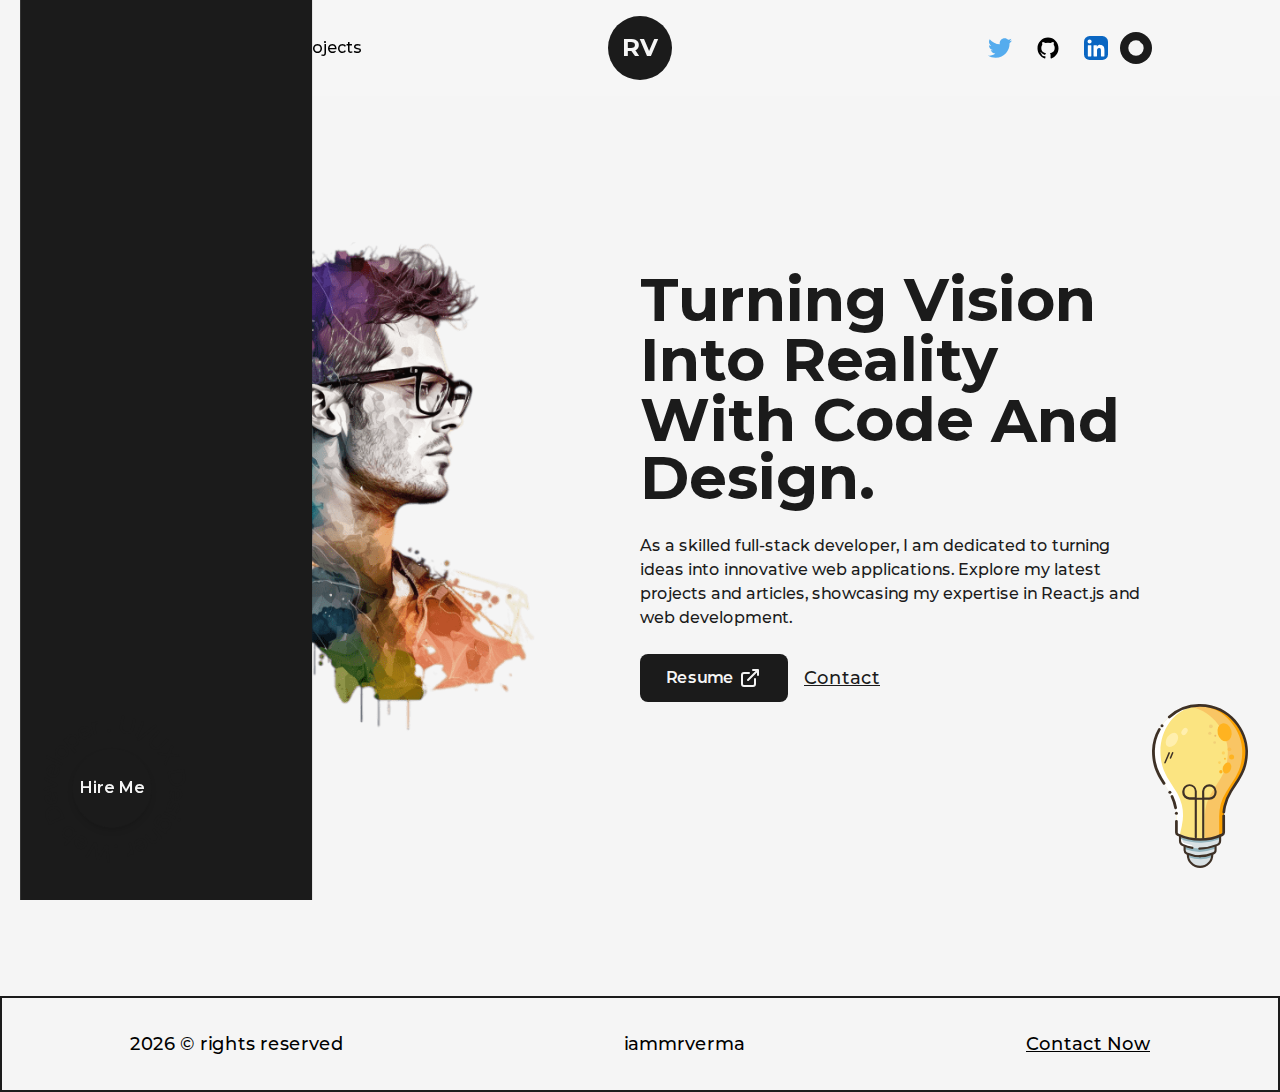
==== commit cff25ab4: "commit'" ====
--- a/index.html
+++ b/index.html
@@ -4,6 +4,6 @@
 } else {
   document.documentElement.classList.remove('dark')
 }
-        </script><link rel="preload" href="/_next/static/css/6cd5a4f90a4b0dba.css" as="style"/><link rel="stylesheet" href="/_next/static/css/6cd5a4f90a4b0dba.css" data-n-g=""/><noscript data-n-css=""></noscript><script defer="" nomodule="" src="/_next/static/chunks/polyfills-78c92fac7aa8fdd8.js"></script><script src="/_next/static/chunks/webpack-8fa1640cc84ba8fe.js" defer=""></script><script src="/_next/static/chunks/framework-2c16ac744b6cdea6.js" defer=""></script><script src="/_next/static/chunks/main-038331e19b8b1014.js" defer=""></script><script src="/_next/static/chunks/pages/_app-55c9a9090e971b56.js" defer=""></script><script src="/_next/static/chunks/675-f8402c4ff683825d.js" defer=""></script><script src="/_next/static/chunks/pages/index-df0daca7e2607b49.js" defer=""></script><script src="/_next/static/-F0kMg-718090CLa83jXP/_buildManifest.js" defer=""></script><script src="/_next/static/-F0kMg-718090CLa83jXP/_ssgManifest.js" defer=""></script></head><body><div id="__next"><main class="__variable_b1da2a dark:bg-dark font-mont bg-light w-full min-h-screen"><header class="w-full px-32 py-8 font-medium flex items-center justify-between dark:text-light z-10 lg:px-16 md:p-12 sm:p-8  sticky top-0 bg-light/95 dark:bg-dark/95 backdrop:blur"><button class="flex-col justify-center items-center hidden lg:flex"><span class="bg-dark dark:bg-light transition-all duration-300 ease-out block h-0.5 w-6 rounded-sm  -translate-y-0.5"></span><span class="bg-dark dark:bg-light transition-all duration-300 ease-out block h-0.5 w-6 rounded-sm my-0.5 opacity-100"></span><span class="bg-dark dark:bg-light transition-all duration-300 ease-out block h-0.5 w-6 rounded-sm  translate-y-0.5"></span></button><div class="w-full flex justify-between items-center lg:hidden"><nav><a class="mr-4 relative group" href="/">Home<span class="h-[1px] inline-block bg-dark absolute left-0 -bottom-0.5 group-hover:w-full transition-[width] ease duration-300 dark:bg-light w-full"> </span></a><a class="mx-4 relative group" href="/about/">About<span class="h-[1px] inline-block bg-dark absolute left-0 -bottom-0.5 group-hover:w-full transition-[width] ease duration-300 dark:bg-light w-0"> </span></a><a class="mx-4 relative group" href="/projects/">Projects<span class="h-[1px] inline-block bg-dark absolute left-0 -bottom-0.5 group-hover:w-full transition-[width] ease duration-300 dark:bg-light w-0"> </span></a></nav><nav class="flex items-center justify-center flex-wrap"><a href="https://twitter.com/_iammrverma" target="_balnk" class="w-6 mr-3" tabindex="0"><svg xmlns="http://www.w3.org/2000/svg" width="1em" height="1em" viewBox="0 0 256 209" class="w-full h-auto undefined"><path fill="none" d="M0 0h256v209H0z"></path><path fill="#55acee" d="M256 25.45a105.04 105.04 0 0 1-30.166 8.27c10.845-6.5 19.172-16.793 23.093-29.057a105.183 105.183 0 0 1-33.351 12.745C205.995 7.201 192.346.822 177.239.822c-29.006 0-52.523 23.516-52.523 52.52 0 4.117.465 8.125 1.36 11.97-43.65-2.191-82.35-23.1-108.255-54.876-4.52 7.757-7.11 16.78-7.11 26.404 0 18.222 9.273 34.297 23.365 43.716a52.312 52.312 0 0 1-23.79-6.57c-.003.22-.003.44-.003.661 0 25.447 18.104 46.675 42.13 51.5a52.592 52.592 0 0 1-23.718.9c6.683 20.866 26.08 36.05 49.062 36.475-17.975 14.086-40.622 22.483-65.228 22.483-4.24 0-8.42-.249-12.529-.734 23.243 14.902 50.85 23.597 80.51 23.597 96.607 0 149.434-80.031 149.434-149.435 0-2.278-.05-4.543-.152-6.795A106.748 106.748 0 0 0 256 25.45"></path></svg></a><a href="https://github.com/iammrverma" target="_balnk" class="w-6 mx-3" tabindex="0"><svg xmlns="http://www.w3.org/2000/svg" width="1em" height="1em" viewBox="0 0 512 512" class="w-full h-auto undefined"><path fill="none" d="M0 0h512v512H0z"></path><path fill="currentColor" d="M256 32C132.3 32 32 134.9 32 261.7c0 101.5 64.2 187.5 153.2 217.9a17.56 17.56 0 0 0 3.8.4c8.3 0 11.5-6.1 11.5-11.4 0-5.5-.2-19.9-.3-39.1a102.4 102.4 0 0 1-22.6 2.7c-43.1 0-52.9-33.5-52.9-33.5-10.2-26.5-24.9-33.6-24.9-33.6-19.5-13.7-.1-14.1 1.4-14.1h.1c22.5 2 34.3 23.8 34.3 23.8 11.2 19.6 26.2 25.1 39.6 25.1a63 63 0 0 0 25.6-6c2-14.8 7.8-24.9 14.2-30.7-49.7-5.8-102-25.5-102-113.5 0-25.1 8.7-45.6 23-61.6-2.3-5.8-10-29.2 2.2-60.8a18.64 18.64 0 0 1 5-.5c8.1 0 26.4 3.1 56.6 24.1a208.21 208.21 0 0 1 112.2 0c30.2-21 48.5-24.1 56.6-24.1a18.64 18.64 0 0 1 5 .5c12.2 31.6 4.5 55 2.2 60.8 14.3 16.1 23 36.6 23 61.6 0 88.2-52.4 107.6-102.3 113.3 8 7.1 15.2 21.1 15.2 42.5 0 30.7-.3 55.5-.3 63 0 5.4 3.1 11.5 11.4 11.5a19.35 19.35 0 0 0 4-.4C415.9 449.2 480 363.1 480 261.7 480 134.9 379.7 32 256 32Z"></path></svg></a><a href="https://linkedin.com/in/iammrverma" target="_balnk" class="w-6 ml-3" tabindex="0"><svg xmlns="http://www.w3.org/2000/svg" width="1em" height="1em" viewBox="0 0 256 256" class="w-full h-auto undefined"><path fill="none" d="M0 0h256v256H0z"></path><g fill="none"><rect width="256" height="256" fill="#fff" rx="60"></rect><rect width="256" height="256" fill="#0A66C2" rx="60"></rect><path fill="#fff" d="M184.715 217.685h29.27a4 4 0 0 0 4-3.999l.015-61.842c0-32.323-6.965-57.168-44.738-57.168-14.359-.534-27.9 6.868-35.207 19.228a.32.32 0 0 1-.595-.161V101.66a4 4 0 0 0-4-4h-27.777a4 4 0 0 0-4 4v112.02a4 4 0 0 0 4 4h29.268a4 4 0 0 0 4-4v-55.373c0-15.657 2.97-30.82 22.381-30.82 19.135 0 19.383 17.916 19.383 31.834v54.364a4 4 0 0 0 4 4ZM38 59.627c0 11.865 9.767 21.627 21.632 21.627 11.862-.001 21.623-9.769 21.623-21.631C81.253 47.761 71.491 38 59.628 38 47.762 38 38 47.763 38 59.627Zm6.959 158.058h29.307a4 4 0 0 0 4-4V101.66a4 4 0 0 0-4-4H44.959a4 4 0 0 0-4 4v112.025a4 4 0 0 0 4 4Z"></path></g></svg></a><button class="ml-3 flex items-center justify-center rounded-full p-1 bg-light text-dark"><svg xmlns="http://www.w3.org/2000/svg" width="24" height="24" viewBox="0 0 24 24" class="w-full h-auto fill-dark"><rect x="0" y="0" width="24" height="24" fill="rgba(255, 255, 255, 0)"></rect><g fill="none" stroke="currentColor" stroke-dasharray="2" stroke-dashoffset="2" stroke-linecap="round" stroke-width="2"><path d="M0 0"><animate fill="freeze" attributeName="d" begin="1.2s" dur="0.2s" values="M12 19v1M19 12h1M12 5v-1M5 12h-1;M12 21v1M21 12h1M12 3v-1M3 12h-1"></animate><animate fill="freeze" attributeName="stroke-dashoffset" begin="1.2s" dur="0.2s" values="2;0"></animate></path><path d="M0 0"><animate fill="freeze" attributeName="d" begin="1.5s" dur="0.2s" values="M17 17l0.5 0.5M17 7l0.5 -0.5M7 7l-0.5 -0.5M7 17l-0.5 0.5;M18.5 18.5l0.5 0.5M18.5 5.5l0.5 -0.5M5.5 5.5l-0.5 -0.5M5.5 18.5l-0.5 0.5"></animate><animate fill="freeze" attributeName="stroke-dashoffset" begin="1.5s" dur="1.2s" values="2;0"></animate></path><animateTransform attributeName="transform" dur="30s" repeatCount="indefinite" type="rotate" values="0 12 12;360 12 12"></animateTransform></g><g fill="currentColor"><path d="M15.22 6.03L17.75 4.09L14.56 4L13.5 1L12.44 4L9.25 4.09L11.78 6.03L10.87 9.09L13.5 7.28L16.13 9.09L15.22 6.03Z"><animate fill="freeze" attributeName="fill-opacity" dur="0.4s" values="1;0"></animate></path><path d="M19.61 12.25L21.25 11L19.19 10.95L18.5 9L17.81 10.95L15.75 11L17.39 12.25L16.8 14.23L18.5 13.06L20.2 14.23L19.61 12.25Z"><animate fill="freeze" attributeName="fill-opacity" begin="0.2s" dur="0.4s" values="1;0"></animate></path></g><g fill="currentColor" stroke="currentColor" stroke-linecap="round" stroke-linejoin="round" stroke-width="2"><path d="M7 6 C7 12.08 11.92 17 18 17 C18.53 17 19.05 16.96 19.56 16.89 C17.95 19.36 15.17 21 12 21 C7.03 21 3 16.97 3 12 C3 8.83 4.64 6.05 7.11 4.44 C7.04 4.95 7 5.47 7 6 Z"></path><set attributeName="opacity" begin="0.6s" to="0"></set></g><mask id="lineMdMoonFilledToSunnyFilledLoopTransition0"><circle cx="12" cy="12" r="12" fill="#fff"></circle><circle cx="18" cy="6" r="12" fill="#fff"><animate fill="freeze" attributeName="cx" begin="0.6s" dur="0.4s" values="18;22"></animate><animate fill="freeze" attributeName="cy" begin="0.6s" dur="0.4s" values="6;2"></animate><animate fill="freeze" attributeName="r" begin="0.6s" dur="0.4s" values="12;3"></animate></circle><circle cx="18" cy="6" r="10"><animate fill="freeze" attributeName="cx" begin="0.6s" dur="0.4s" values="18;22"></animate><animate fill="freeze" attributeName="cy" begin="0.6s" dur="0.4s" values="6;2"></animate><animate fill="freeze" attributeName="r" begin="0.6s" dur="0.4s" values="10;1"></animate></circle></mask><circle cx="12" cy="12" r="10" fill="currentColor" mask="url(#lineMdMoonFilledToSunnyFilledLoopTransition0)" opacity="0"><set attributeName="opacity" begin="0.6s" to="1"></set><animate fill="freeze" attributeName="r" begin="0.6s" dur="0.4s" values="10;6"></animate></circle></svg></button></nav></div><div class="absolute left-[50%] top-2 translate-x-[-50%] "><div class="flex items-center justify-center mt-2"><a class="w-16 h-16 bg-dark text-light flex items-center justify-center rounded-full text-2xl font-bold border border-solid border-transparent dark:border-light" href="/">RV</a></div></div></header><div class="fixed top-0 bottom-0 right-full w-screen h-screen z-30 bg-primary" style="width:100%;transform:translateX(100%) translateZ(0)"></div><div class="fixed top-0 bottom-0 right-full w-screen h-screen z-20 bg-light" style="width:100%;transform:translateX(100%) translateZ(0)"></div><div class="fixed top-0 bottom-0 right-full w-screen h-screen z-10 bg-dark" style="width:100%;transform:translateX(100%) translateZ(0)"></div><main class="flex items-center text-dark w-full min-h-screen dark:text-light"><div class="w-full h-full inline-block z-0 bg-light p-32 dark:bg-dark xl:p-24 lg:p-16 md:p-12 sm:p-8 pt-0 md:pt-16 sm:pt-8 "><div class="flex items-center justify-between w-full lg:flex-col"><div class="w-1/2 md:w-full"><img alt="" fetchpriority="high" width="580" height="580" decoding="async" data-nimg="1" class="w-full h-auto lg:hidden md:inline-block sm:w-full" style="color:transparent" src="/_next/static/media/developer-pic-1.d43c09fa.png"/></div><div class="w-1/2 flex flex-col items-center self-center lg:w-full lg:text-center"><div class="w-full mx-auto py-2 flex items-center justify-center text-center overflow-hidden sm:py-2"><h1 class="inline-block w-full text-dark font-bold capitalize text-8xl 
+        </script><link rel="preload" href="/_next/static/css/6cd5a4f90a4b0dba.css" as="style"/><link rel="stylesheet" href="/_next/static/css/6cd5a4f90a4b0dba.css" data-n-g=""/><noscript data-n-css=""></noscript><script defer="" nomodule="" src="/_next/static/chunks/polyfills-78c92fac7aa8fdd8.js"></script><script src="/_next/static/chunks/webpack-8fa1640cc84ba8fe.js" defer=""></script><script src="/_next/static/chunks/framework-2c16ac744b6cdea6.js" defer=""></script><script src="/_next/static/chunks/main-038331e19b8b1014.js" defer=""></script><script src="/_next/static/chunks/pages/_app-55c9a9090e971b56.js" defer=""></script><script src="/_next/static/chunks/675-f8402c4ff683825d.js" defer=""></script><script src="/_next/static/chunks/pages/index-df0daca7e2607b49.js" defer=""></script><script src="/_next/static/Gc9pfyiUn1CJHOcstLZmV/_buildManifest.js" defer=""></script><script src="/_next/static/Gc9pfyiUn1CJHOcstLZmV/_ssgManifest.js" defer=""></script></head><body><div id="__next"><main class="__variable_b1da2a dark:bg-dark font-mont bg-light w-full min-h-screen"><header class="w-full px-32 py-8 font-medium flex items-center justify-between dark:text-light z-10 lg:px-16 md:p-12 sm:p-8  sticky top-0 bg-light/95 dark:bg-dark/95 backdrop:blur"><button class="flex-col justify-center items-center hidden lg:flex"><span class="bg-dark dark:bg-light transition-all duration-300 ease-out block h-0.5 w-6 rounded-sm  -translate-y-0.5"></span><span class="bg-dark dark:bg-light transition-all duration-300 ease-out block h-0.5 w-6 rounded-sm my-0.5 opacity-100"></span><span class="bg-dark dark:bg-light transition-all duration-300 ease-out block h-0.5 w-6 rounded-sm  translate-y-0.5"></span></button><div class="w-full flex justify-between items-center lg:hidden"><nav><a class="mr-4 relative group" href="/">Home<span class="h-[1px] inline-block bg-dark absolute left-0 -bottom-0.5 group-hover:w-full transition-[width] ease duration-300 dark:bg-light w-full"> </span></a><a class="mx-4 relative group" href="/about/">About<span class="h-[1px] inline-block bg-dark absolute left-0 -bottom-0.5 group-hover:w-full transition-[width] ease duration-300 dark:bg-light w-0"> </span></a><a class="mx-4 relative group" href="/projects/">Projects<span class="h-[1px] inline-block bg-dark absolute left-0 -bottom-0.5 group-hover:w-full transition-[width] ease duration-300 dark:bg-light w-0"> </span></a></nav><nav class="flex items-center justify-center flex-wrap"><a href="https://twitter.com/_iammrverma" target="_balnk" class="w-6 mr-3" tabindex="0"><svg xmlns="http://www.w3.org/2000/svg" width="1em" height="1em" viewBox="0 0 256 209" class="w-full h-auto undefined"><path fill="none" d="M0 0h256v209H0z"></path><path fill="#55acee" d="M256 25.45a105.04 105.04 0 0 1-30.166 8.27c10.845-6.5 19.172-16.793 23.093-29.057a105.183 105.183 0 0 1-33.351 12.745C205.995 7.201 192.346.822 177.239.822c-29.006 0-52.523 23.516-52.523 52.52 0 4.117.465 8.125 1.36 11.97-43.65-2.191-82.35-23.1-108.255-54.876-4.52 7.757-7.11 16.78-7.11 26.404 0 18.222 9.273 34.297 23.365 43.716a52.312 52.312 0 0 1-23.79-6.57c-.003.22-.003.44-.003.661 0 25.447 18.104 46.675 42.13 51.5a52.592 52.592 0 0 1-23.718.9c6.683 20.866 26.08 36.05 49.062 36.475-17.975 14.086-40.622 22.483-65.228 22.483-4.24 0-8.42-.249-12.529-.734 23.243 14.902 50.85 23.597 80.51 23.597 96.607 0 149.434-80.031 149.434-149.435 0-2.278-.05-4.543-.152-6.795A106.748 106.748 0 0 0 256 25.45"></path></svg></a><a href="https://github.com/iammrverma" target="_balnk" class="w-6 mx-3" tabindex="0"><svg xmlns="http://www.w3.org/2000/svg" width="1em" height="1em" viewBox="0 0 512 512" class="w-full h-auto undefined"><path fill="none" d="M0 0h512v512H0z"></path><path fill="currentColor" d="M256 32C132.3 32 32 134.9 32 261.7c0 101.5 64.2 187.5 153.2 217.9a17.56 17.56 0 0 0 3.8.4c8.3 0 11.5-6.1 11.5-11.4 0-5.5-.2-19.9-.3-39.1a102.4 102.4 0 0 1-22.6 2.7c-43.1 0-52.9-33.5-52.9-33.5-10.2-26.5-24.9-33.6-24.9-33.6-19.5-13.7-.1-14.1 1.4-14.1h.1c22.5 2 34.3 23.8 34.3 23.8 11.2 19.6 26.2 25.1 39.6 25.1a63 63 0 0 0 25.6-6c2-14.8 7.8-24.9 14.2-30.7-49.7-5.8-102-25.5-102-113.5 0-25.1 8.7-45.6 23-61.6-2.3-5.8-10-29.2 2.2-60.8a18.64 18.64 0 0 1 5-.5c8.1 0 26.4 3.1 56.6 24.1a208.21 208.21 0 0 1 112.2 0c30.2-21 48.5-24.1 56.6-24.1a18.64 18.64 0 0 1 5 .5c12.2 31.6 4.5 55 2.2 60.8 14.3 16.1 23 36.6 23 61.6 0 88.2-52.4 107.6-102.3 113.3 8 7.1 15.2 21.1 15.2 42.5 0 30.7-.3 55.5-.3 63 0 5.4 3.1 11.5 11.4 11.5a19.35 19.35 0 0 0 4-.4C415.9 449.2 480 363.1 480 261.7 480 134.9 379.7 32 256 32Z"></path></svg></a><a href="https://linkedin.com/in/iammrverma" target="_balnk" class="w-6 ml-3" tabindex="0"><svg xmlns="http://www.w3.org/2000/svg" width="1em" height="1em" viewBox="0 0 256 256" class="w-full h-auto undefined"><path fill="none" d="M0 0h256v256H0z"></path><g fill="none"><rect width="256" height="256" fill="#fff" rx="60"></rect><rect width="256" height="256" fill="#0A66C2" rx="60"></rect><path fill="#fff" d="M184.715 217.685h29.27a4 4 0 0 0 4-3.999l.015-61.842c0-32.323-6.965-57.168-44.738-57.168-14.359-.534-27.9 6.868-35.207 19.228a.32.32 0 0 1-.595-.161V101.66a4 4 0 0 0-4-4h-27.777a4 4 0 0 0-4 4v112.02a4 4 0 0 0 4 4h29.268a4 4 0 0 0 4-4v-55.373c0-15.657 2.97-30.82 22.381-30.82 19.135 0 19.383 17.916 19.383 31.834v54.364a4 4 0 0 0 4 4ZM38 59.627c0 11.865 9.767 21.627 21.632 21.627 11.862-.001 21.623-9.769 21.623-21.631C81.253 47.761 71.491 38 59.628 38 47.762 38 38 47.763 38 59.627Zm6.959 158.058h29.307a4 4 0 0 0 4-4V101.66a4 4 0 0 0-4-4H44.959a4 4 0 0 0-4 4v112.025a4 4 0 0 0 4 4Z"></path></g></svg></a><button class="ml-3 flex items-center justify-center rounded-full p-1 bg-light text-dark"><svg xmlns="http://www.w3.org/2000/svg" width="24" height="24" viewBox="0 0 24 24" class="w-full h-auto fill-dark"><rect x="0" y="0" width="24" height="24" fill="rgba(255, 255, 255, 0)"></rect><g fill="none" stroke="currentColor" stroke-dasharray="2" stroke-dashoffset="2" stroke-linecap="round" stroke-width="2"><path d="M0 0"><animate fill="freeze" attributeName="d" begin="1.2s" dur="0.2s" values="M12 19v1M19 12h1M12 5v-1M5 12h-1;M12 21v1M21 12h1M12 3v-1M3 12h-1"></animate><animate fill="freeze" attributeName="stroke-dashoffset" begin="1.2s" dur="0.2s" values="2;0"></animate></path><path d="M0 0"><animate fill="freeze" attributeName="d" begin="1.5s" dur="0.2s" values="M17 17l0.5 0.5M17 7l0.5 -0.5M7 7l-0.5 -0.5M7 17l-0.5 0.5;M18.5 18.5l0.5 0.5M18.5 5.5l0.5 -0.5M5.5 5.5l-0.5 -0.5M5.5 18.5l-0.5 0.5"></animate><animate fill="freeze" attributeName="stroke-dashoffset" begin="1.5s" dur="1.2s" values="2;0"></animate></path><animateTransform attributeName="transform" dur="30s" repeatCount="indefinite" type="rotate" values="0 12 12;360 12 12"></animateTransform></g><g fill="currentColor"><path d="M15.22 6.03L17.75 4.09L14.56 4L13.5 1L12.44 4L9.25 4.09L11.78 6.03L10.87 9.09L13.5 7.28L16.13 9.09L15.22 6.03Z"><animate fill="freeze" attributeName="fill-opacity" dur="0.4s" values="1;0"></animate></path><path d="M19.61 12.25L21.25 11L19.19 10.95L18.5 9L17.81 10.95L15.75 11L17.39 12.25L16.8 14.23L18.5 13.06L20.2 14.23L19.61 12.25Z"><animate fill="freeze" attributeName="fill-opacity" begin="0.2s" dur="0.4s" values="1;0"></animate></path></g><g fill="currentColor" stroke="currentColor" stroke-linecap="round" stroke-linejoin="round" stroke-width="2"><path d="M7 6 C7 12.08 11.92 17 18 17 C18.53 17 19.05 16.96 19.56 16.89 C17.95 19.36 15.17 21 12 21 C7.03 21 3 16.97 3 12 C3 8.83 4.64 6.05 7.11 4.44 C7.04 4.95 7 5.47 7 6 Z"></path><set attributeName="opacity" begin="0.6s" to="0"></set></g><mask id="lineMdMoonFilledToSunnyFilledLoopTransition0"><circle cx="12" cy="12" r="12" fill="#fff"></circle><circle cx="18" cy="6" r="12" fill="#fff"><animate fill="freeze" attributeName="cx" begin="0.6s" dur="0.4s" values="18;22"></animate><animate fill="freeze" attributeName="cy" begin="0.6s" dur="0.4s" values="6;2"></animate><animate fill="freeze" attributeName="r" begin="0.6s" dur="0.4s" values="12;3"></animate></circle><circle cx="18" cy="6" r="10"><animate fill="freeze" attributeName="cx" begin="0.6s" dur="0.4s" values="18;22"></animate><animate fill="freeze" attributeName="cy" begin="0.6s" dur="0.4s" values="6;2"></animate><animate fill="freeze" attributeName="r" begin="0.6s" dur="0.4s" values="10;1"></animate></circle></mask><circle cx="12" cy="12" r="10" fill="currentColor" mask="url(#lineMdMoonFilledToSunnyFilledLoopTransition0)" opacity="0"><set attributeName="opacity" begin="0.6s" to="1"></set><animate fill="freeze" attributeName="r" begin="0.6s" dur="0.4s" values="10;6"></animate></circle></svg></button></nav></div><div class="absolute left-[50%] top-2 translate-x-[-50%] "><div class="flex items-center justify-center mt-2"><a class="w-16 h-16 bg-dark text-light flex items-center justify-center rounded-full text-2xl font-bold border border-solid border-transparent dark:border-light" href="/">RV</a></div></div></header><div class="fixed top-0 bottom-0 right-full w-screen h-screen z-30 bg-primary" style="width:100%;transform:translateX(100%) translateZ(0)"></div><div class="fixed top-0 bottom-0 right-full w-screen h-screen z-20 bg-light" style="width:100%;transform:translateX(100%) translateZ(0)"></div><div class="fixed top-0 bottom-0 right-full w-screen h-screen z-10 bg-dark" style="width:100%;transform:translateX(100%) translateZ(0)"></div><main class="flex items-center text-dark w-full min-h-screen dark:text-light"><div class="w-full h-full inline-block z-0 bg-light p-32 dark:bg-dark xl:p-24 lg:p-16 md:p-12 sm:p-8 pt-0 md:pt-16 sm:pt-8 "><div class="flex items-center justify-between w-full lg:flex-col"><div class="w-1/2 md:w-full"><img alt="" fetchpriority="high" width="580" height="580" decoding="async" data-nimg="1" class="w-full h-auto lg:hidden md:inline-block sm:w-full" style="color:transparent" src="/_next/static/media/developer-pic-1.d43c09fa.png"/></div><div class="w-1/2 flex flex-col items-center self-center lg:w-full lg:text-center"><div class="w-full mx-auto py-2 flex items-center justify-center text-center overflow-hidden sm:py-2"><h1 class="inline-block w-full text-dark font-bold capitalize text-8xl 
                 dark:text-light
-                !text-6xl !text-left xl:!text-5xl lg:!text-center lg:!text-6xl md:!text-5xl sm:!text-3xl" style="opacity:1"><span class="inline-block" style="opacity:0;transform:translateY(50px) translateZ(0)">Turning<!-- --> </span><span class="inline-block" style="opacity:0;transform:translateY(50px) translateZ(0)">Vision<!-- --> </span><span class="inline-block" style="opacity:0;transform:translateY(50px) translateZ(0)">Into<!-- --> </span><span class="inline-block" style="opacity:0;transform:translateY(50px) translateZ(0)">Reality<!-- --> </span><span class="inline-block" style="opacity:0;transform:translateY(50px) translateZ(0)">With<!-- --> </span><span class="inline-block" style="opacity:0;transform:translateY(50px) translateZ(0)">Code<!-- --> </span><span class="inline-block" style="opacity:0;transform:translateY(50px) translateZ(0)">And<!-- --> </span><span class="inline-block" style="opacity:0;transform:translateY(50px) translateZ(0)">Design.<!-- --> </span></h1></div><p class="my-4 text-base font-medium md:text-sm sm:text-xs">As a skilled full-stack developer, I am dedicated to turning ideas into innovative web applications. Explore my latest projects and articles, showcasing my expertise in React.js and web development.</p><div class="flex items-center self-start mt-2 lg:self-center   "><a target="_blank" class="flex items-center bg-dark text-light p-2.5 px-6 rounded-lg text-lf font-semibold hover:bg-light hover:text-dark border-2 border-solid border-transparent hover:border-dark   dark:bg-light   dark:text-dark   hover:dark:bg-dark hover:dark:text-light   hover:dark:border-light md:p-2 md:px-4 md:text-base" download="" href="/resume.docx">Resume <svg xmlns="http://www.w3.org/2000/svg" width="24" height="24" viewBox="0 0 24 24" class="w-full h-auto w-6 ml-1"><path fill="none" d="M0 0h24v24H0z"></path><path fill="none" stroke="currentColor" stroke-linecap="round" stroke-linejoin="round" stroke-width="2" d="M11 7H6a2 2 0 0 0-2 2v9a2 2 0 0 0 2 2h9a2 2 0 0 0 2-2v-5m-7 1L20 4m-5 0h5v5"></path></svg></a><a target="_blank" class="ml-4 text-lg font-medium capitalize text dark underline dark:text-light md:text-base" href="mailto:rajwebz2020@gmail.com">contact</a></div></div></div></div><div class="fixed left-4 bottom-4 flex items-center justify-center overflow-hidden md:right-8 md:left-auto md:top-0 md:bottom-auto sm:right-0 z-10"><div class="w-48 h-auto flex items-center justify-center relative md:w-24"><svg xmlns="http://www.w3.org/2000/svg" width="496" height="496" viewBox="0 0 496 496" xml:space="preserve" class="w-full h-auto fill-dark dark:fill-light animate-spin-slow"><path d="M234.709 430.04c-.856-8.144-1.693-15.837-2.53-23.53l-1.202-.281c-4.328 7.025-8.66 14.048-12.983 21.076-.786 1.276-1.597 2.541-2.302 3.862-1.19 2.23-2.64 3.718-5.52 3.1-2.984-.64-3.269-2.735-3.526-5.216-1.021-9.853-2.186-19.691-3.465-31.02-5.824 9.69-11.023 18.148-16.013 26.728-2.136 3.671-4.532 4.592-8.005 1.873.081-2.568 1.784-4.33 2.944-6.291 5.848-9.894 11.813-19.72 17.695-29.593 1.202-2.018 2.465-3.423 5.18-2.695 2.768.741 4.08 2.124 4.361 5.149.888 9.53 2.102 19.032 3.284 29.375 4.161-4.222 5.983-8.91 8.686-12.98 2.855-4.297 5.458-8.769 8.02-13.25 1.283-2.245 3.03-2.15 5.127-1.717 1.928.397 3.567.971 3.8 3.26 1.398 13.72 2.797 27.441 4.162 41.165.044.444-.267.924-.405 1.363-6.239-.086-6.239-.086-7.308-10.378zM366.087 319.957c.827-.624 1.314-1.126 1.908-1.393 2.112-.95 4.324-3.378 6.46-.25 2.542 3.72-.984 4.348-3.112 5.658-2.441 1.503-4.49 3.447-6.186 5.751-4.283 5.819-3.58 9.84 2.853 14.524.628-6.345 2.9-11.685 8.217-15.276 2.83-1.911 5.936-3.118 9.365-2.975 7.026.294 13.737 5.742 15.377 12.296 1.976 7.893-2.3 15.713-11.264 20.606-1.077 1.008.262 1.81.225 2.705-.157 3.773-2.902 5.272-6.002 3.087-7.214-5.085-14.47-10.134-21.417-15.57-7.697-6.022-8.662-13.345-3.338-21.515 1.826-2.803 3.918-5.39 6.914-7.648m13.654 33.134c1.716.799 3.542.917 5.38.751 4.91-.443 9.299-5.322 9.573-10.58.26-4.977-2.98-9.086-7.886-10.002-4.912-.917-9.627 1.65-11.772 6.409-2.134 4.734-.779 9.134 4.705 13.422zM435.2 203.107c.744 7.814 3.645 14.952 2.28 22.568-1.904 10.635-8.45 16.69-20.02 18.295-8.14 1.13-16.863-3.986-20.811-12.505-3.333-7.19-3.58-15.12-4.98-22.77-.45-2.46 1.164-3.284 3.086-3.626 11.923-2.117 23.859-4.163 35.785-6.263 3.134-.552 4.098 1.356 4.66 4.301m-30.277 7.322c-1.92.828-4.285.303-6.085 1.908.58 5.153 1.038 10.285 3.01 15.075 2.644 6.425 7.935 9.604 14.954 9.266 6.8-.328 11.833-4.384 13.942-10.835 1.991-6.091-.355-11.79-1.27-17.61-.318-2.013-2.08-1.592-3.633-1.316-6.689 1.185-13.392 2.288-20.918 3.512zM81.41 333.52c-3.15-7.165-6.841-13.767-5.076-21.743 2.078-9.384 8.162-14.747 17.127-16.717 8.76-1.926 16.144 1.079 21.495 8.284 4.501 6.06 6.721 13.319 9.797 20.12 1.04 2.302-.357 3.338-2.212 4.16-11.088 4.918-22.188 9.809-33.236 14.815-2.671 1.21-4.015.255-4.977-2.164-.86-2.16-1.834-4.275-2.918-6.755m4.554-4.986 3.023 6.138c5.782-2.52 11.218-4.9 16.662-7.262 12.565-5.453 13.191-7.84 5.006-19.29a18.49 18.49 0 0 0-1.915-2.286c-5.023-5.048-11.78-5.876-18.298-2.275-6.345 3.505-9.216 9.868-7.401 16.786.67 2.555 1.709 5.013 2.923 8.189zM139.566 385.566c-3.229 3.375-6.237 6.473-9.215 9.6-1.523 1.599-2.974 1.865-4.678.187-1.652-1.627-2.473-3.231-.368-5.008 3.168-2.674 6.404-5.268 9.197-8.618-6.522-2.016-10.98-5.164-13.751-10.396-1.663-3.139-2.465-6.495-1.675-10.101 1.82-8.306 9.345-14.659 17.296-14.55 8.348.113 14.72 5.833 16.345 15.064 2.486-1.662 4.614-1.139 6.14 1.267 1.771 2.79-.947 3.849-2.282 5.239-5.523 5.75-11.173 11.378-17.009 17.316m-11.34-27.788c-3.949 6.497-2.924 12.506 2.698 15.828 5.174 3.058 12.167.632 15.12-5.245 2.715-5.403.524-11.466-5.184-14.086-4.784-2.195-8.682-.428-12.635 3.503zM150.251 142.09c-1.963.323-2.99.912-1.595 2.615 1.58 1.928 3.264 3.772 4.856 5.691 3.453 4.162 3.29 4.771-2.3 7.674-6.661-7.669-13.4-15.43-20.143-23.189-1.854-2.134-3.81-4.19-5.54-6.419-1.122-1.445-3.538-2.64-2.021-5.016 1.354-2.12 3.285-3.317 5.669-1.517 1.391-2.536 2.334-4.892 3.816-6.838 4.389-5.765 11.821-8.104 18.215-6.002 7.074 2.325 12.118 9.207 12.14 16.564.022 7.893-4.128 13.204-13.097 16.437m-12.2-23.524c-3.611 5.084-3.708 9.249-.315 13.564 3.274 4.163 7.963 5.637 12.291 3.735 3.913-1.719 6.51-4.486 6.657-9.029.156-4.818-2.094-8.374-6.198-10.51-4.21-2.192-8.331-1.616-12.434 2.24zM381.563 127.557c1.81-1.975 3.43-3.653 4.943-5.42 1.79-2.09 3.392-2.132 5.404-.146 1.952 1.925 1.45 3.343-.193 5.046-5.196 5.387-10.122 11.05-15.518 16.224-11.272 10.813-28.02 5.914-32.07-9.236-1.52-5.685.5-10.686 3.993-14.849 5.34-6.361 11.192-12.29 16.813-18.416 1.666-1.815 3.094-1.248 4.685.195 1.797 1.63 2.241 3.055.365 5.004a820.105 820.105 0 0 0-15.024 16.006c-5.023 5.506-5.539 10.896-1.691 15.599 5.119 6.257 11.25 6.858 17.275 1.338 3.795-3.476 7.2-7.377 11.018-11.345zM308.897 74.803c-1.545 6.714-2.708 13.11-4.428 19.351-3.16 11.468-11.25 16.327-22.196 13.713-11.332-2.707-16.17-10.557-13.773-22.503 1.34-6.68 2.746-13.35 4.269-19.99.48-2.095.428-4.86 4.187-4.079 3.564.74 3.475 2.712 2.8 5.509-1.521 6.3-3.008 12.616-4.202 18.983-1.961 10.45 2.48 16.267 11.943 16.002 5.263-.148 8.594-3.003 10.162-9.25 1.618-6.445 2.828-12.994 4.426-19.446.623-2.513.492-6.244 4.947-5.178 4.208 1.007 2.083 4.097 1.865 6.888zM395.041 170.055c-2.806 6.617-5.466 12.892-8.162 19.153-.1.232-.543.315-1.122.627-3.116-2.542-4.057-5.386-2.263-9.404 2.142-4.799 4.536-9.558 5.703-14.767-7.422-4.165-18.242 2.383-23.85-8.466 7.867-1.406 14.89.331 21.832.931 4.346.376 5.941-1.055 7.305-4.579 2.326-6.01 4.95-11.904 7.603-18.217 3.855 2.837 4.952 5.711 3.137 9.724-2.033 4.492-3.758 9.123-5.887 14.358 5.333.477 9.907 1.155 14.49 1.218 4.323.059 6.888 1.777 7.915 6.416-7.048 1.19-13.854-.716-20.685-.98-3.176-.123-5.147.424-6.016 3.986zM153.284 397.435c-2.755-5.033-2.726-9.792-.718-14.708 1.344-3.292 2.867-4.265 6.34-2.211 5.96 3.524 11.608 7.661 18.115 10.309 2.224-6.991-2.18-12.872-9.989-13.721-1.45-.158-3.055.4-4.318-.711-1.147-1.01-1.208-2.465-.769-3.697.779-2.183 2.849-1.982 4.659-1.958 8.405.11 16.363 6.839 18.028 15.193 1.395 6.998-2.998 15.218-9.837 18.405-7.634 3.558-15.503 1.128-21.511-6.901m4.868-9.982c-1.314 5.054.573 9.234 5.128 11.357 4.204 1.96 7.97 1.006 10.797-2.964-4.98-3.194-9.813-6.577-15.925-8.393zM321.22 393.132c2.876-1.654 5.922-2.343 7.888-4.784-4.754-5.578-12.795-4.962-17.288 1.46-1.57 2.246-2.875 4.482-5.737 2.189-2.74-2.195-.376-4.24.852-5.977 4.583-6.486 14.066-9.418 21.358-6.781 7.111 2.572 11.642 10.119 11.007 18.334-.543 7.026-6.699 13.267-14.39 14.59-6.34 1.09-13.733-2.82-16.694-8.621-1.304-2.554-.64-3.975 1.85-5.086 3.648-1.628 7.22-3.428 11.153-5.324m-5.213 8.703c2.199 3.864 6.384 5.218 10.788 3.488 4.638-1.82 6.51-5.812 5.071-11.7-5.229 2.612-10.348 5.17-15.86 8.212zM181.923 121.352c-9.447 2.255-17.037-1.685-20.43-10.31-3.235-8.218-.433-16.234 7.185-20.56 7.463-4.236 15.766-2.691 21.017 3.91 3.402 4.276 3.207 5.318-1.56 7.81-5.862 3.063-11.74 6.095-17.65 9.16 3.56 5.614 10.776 5.662 15.939.56a13.36 13.36 0 0 0 2.364-3.18c1.074-2.015 2.453-1.8 4.165-.983 2.04.974 1.996 2.456 1.154 4.14-2.47 4.941-6.705 7.69-12.184 9.453m-11.685-24.716c-2.187 1.726-3.465 4.042-3.705 6.745-.157 1.756.5 3.658 2.862 2.554 4.852-2.267 9.789-4.445 14.166-7.696-3.79-4.71-6.853-5.12-13.323-1.603zM97.055 261.275c1.567-2.905 3.307-3.474 5.706-1.349 5.557 4.924 6.615 16.782 2.025 23.61-4.33 6.443-14.638 8.928-22.015 5.308-6.91-3.39-10.584-12.394-8.254-20.035 1.775-5.822 5.906-9.112 11.497-10.76 3.008-.886 4.98-.338 5.427 3.535.792 6.87 2.133 13.675 3.253 20.567 6.884-2.107 8.954-9.795 4.893-16.402-.854-1.39-2.546-2.247-2.532-4.474m-11.63 21.756c1.222.5 2.449 1.1 3.765-.294-.752-5.83-1.074-11.836-2.955-17.705-7.945 4.011-8.389 11.934-.81 17.999zM104.456 218.73c-8.207 3.815-15.646 2.872-21.106-2.422-4.99-4.839-6.368-12.281-3.505-18.925 2.941-6.827 10.315-10.742 17.53-9.513 3.565.608 4.841 2.17 3.698 5.813-2.075 6.615-3.9 13.308-5.855 20.062 6.428.633 11.136-3.898 11.435-10.496.067-1.479.008-3.042-.404-4.445-.636-2.165-.206-3.56 2.002-4.293 2.58-.855 3.212 1.058 3.836 2.776 2.548 7.014-.457 15.656-7.63 21.443m-13.645-8.823c1.407-5.008 3.394-9.875 4.01-15.353-4.672-.567-7.538 1.42-9.401 5.135-1.89 3.767-1.493 7.404 1.154 10.633 1.066 1.3 2.538 3.218 4.237-.415zM410.619 259.145c.138-3.99-1.429-4.481-4.263-2.778-4.464 2.683-6.338 9.433-3.97 15.081.884 2.11 2.01 4.086-.776 5.466-2.903 1.438-3.946-.918-4.758-2.852-2.931-6.979-2.31-13.775 2.329-19.75 3.958-5.098 9.479-7.065 15.93-5.925 6.995 1.236 11.859 4.977 13.735 12.046 2.843 10.713-5.167 21.15-15.863 20.917-3.22-.07-4.612-1.297-4.258-4.497a2463.23 2463.23 0 0 0 1.894-17.708m8.803 13.76c6.285-6.456 5.22-13.662-2.69-16.878-2.356 4.563-1.05 9.699-2.212 14.45-.913 3.732.818 5.01 4.902 2.429zM102.516 163.098c-3.153-8.638-.649-15.459 5.812-20.857 5.579-4.661 11.885-4.771 18.224-1.505 6.224 3.206 9.43 8.614 9.173 15.432-.269 7.162-3.976 12.66-10.623 15.699-6.178 2.823-12.021 1.78-17.34-2.331-2.13-1.647-3.865-3.66-5.246-6.438m14.552 3.466c7.105.132 11.757-3.427 12.426-9.508.538-4.878-4.37-10.73-9.765-11.643-5.667-.959-10.753 2.684-12.094 8.66-1.101 4.91 1.997 9.304 9.433 12.491zM357.586 363.393c-1.708-2.07-3.208-3.848-4.664-5.663-1.262-1.574-1.177-2.94.56-4.214 1.612-1.182 3.075-2.07 4.712-.098 6.348 7.644 12.71 15.277 19.045 22.888-1.776 3.126-3.805 4.576-6.755 3.155-1.33 2.32-2.272 4.49-3.67 6.311-6.287 8.2-15.213 8.602-22.106.977-3.454-3.82-6.648-7.873-9.981-11.802-1.634-1.926-2.848-3.696-.13-5.837 2.538-2 3.854-.394 5.303 1.352 2.972 3.58 5.9 7.202 8.97 10.697 3.8 4.325 7.81 4.923 11.794 1.943 4.389-3.282 5.345-7.985 2.326-12.734-1.507-2.372-3.437-4.476-5.404-6.975zM399.54 309.053c-7.255-.205-10.922-3.78-10.795-10.47.11-5.832 2.27-11.028 5.864-15.592 1.222-1.552 2.497-3.367 4.874-1.395 2.062 1.712 1.639 3.234.101 5.062-1.938 2.305-3.379 4.951-4.137 7.894-.651 2.53-2.006 5.54 1.427 6.919 3.17 1.273 4.257-1.673 5.493-3.784 1.008-1.72 1.828-3.55 2.82-5.28 2.904-5.064 6.904-6.922 11.536-5.422 3.929 1.272 6.862 5.896 6.41 10.816-.446 4.872-2.162 9.38-5.14 13.328-1.181 1.568-2.511 2.838-4.512 1.076-1.607-1.415-2.037-2.892-.485-4.715 2.094-2.458 3.42-5.316 3.687-8.567.165-2.007.326-4.216-1.983-5.164-2.482-1.02-3.64 1.01-4.706 2.648-1.356 2.086-2.487 4.32-3.713 6.49-1.505 2.666-3.375 4.948-6.742 6.156zM100.408 245.498c-9.401 3.391-18.432 6.654-27.557 9.951-2.179-4.542-.775-6.713 3.166-8.054 6.886-2.344 13.695-4.915 21.522-7.747-7.224-3.829-13.461-7.287-19.842-10.457-3.347-1.662-4.948-3.756-3.49-7.536 2.05-.95 3.507.572 5.02 1.33 7.446 3.73 14.834 7.576 22.218 11.427 2.297 1.198 4.939 1.949 4.831 5.544-.114 3.814-2.79 4.51-5.868 5.542zM320.776 123.903c-3.03 2.933-5.455 2.59-7.621-.43.252-2.04 1.939-2.749 3.166-3.773 13.14-10.971 26.339-21.872 39.46-32.867 2.949-2.471 5.569-3.633 8.511.941-14.438 11.986-28.838 23.94-43.516 36.129zM317.695 91.786c1.99-4.435 3.942-8.475 5.677-12.607 1.072-2.55 2.318-3.785 5.252-2.426 2.743 1.27 2.532 2.874 1.477 5.185-4.896 10.723-9.693 21.491-14.494 32.257-1.019 2.285-1.944 4.202-5.122 2.713-3.04-1.425-2.51-3.299-1.434-5.658 2.894-6.344 5.684-12.736 8.644-19.464zM104.07 183.054c-9.182-4.378-18.02-8.602-26.735-12.768 1.134-6.287 1.96-6.77 7.045-4.323 10.951 5.269 21.87 10.607 32.833 15.85 2.348 1.123 4.06 2.187 2.514 5.24-1.512 2.983-3.405 1.807-5.39.868-3.31-1.567-6.615-3.142-10.267-4.867zM205.841 76.585c1.63-.88 2.914-1.685 4.627-1.37 2.093 2.766 2.67 5.104-1.294 7.005-5.157 2.473-5.628 7.016-4.446 11.898.973 4.02 2.29 7.958 3.437 11.937.635 2.205.975 4.236-2.05 5.057-2.757.747-3.834-.397-4.54-2.978-2.184-7.991-4.638-15.909-6.883-23.885-.447-1.588-1.758-3.538.8-4.715 2.126-.977 4.17-1.589 5.325 1.45 1.78-1.59 3.246-2.9 5.024-4.399zM299.833 420.84c-1.166-.919-1.725-2.784-3.257-.786-1.351 1.762-3.275 2.802-5.234 3.735-1.689.805-3.231.907-4.083-1.215-.674-1.681-.953-3.457 1.03-4.285 7.887-3.297 7.173-9.382 5.366-15.895-.889-3.201-1.72-6.418-2.617-9.617-.693-2.472.31-3.655 2.713-4.308 2.491-.677 3.308.569 3.852 2.58 2.297 8.492 4.553 16.996 6.96 25.457 1.233 4.334-1.738 4.17-4.73 4.335zM382.98 315.907c-2.085-2.31-.706-4.008.544-5.502 1.286-1.536 2.737-.36 4.04.26 7.486 3.559 14.95 7.164 22.445 10.703 2.351 1.11 3.991 2.3 2.443 5.293-1.52 2.94-3.394 1.766-5.381.816-7.927-3.788-15.861-7.56-24.092-11.57zM262.215 401.264c-2.09 2.312-4.258 2.664-6.445 1.065-1.596-1.166-2.202-2.908-1.41-4.869.947-2.347 2.808-3.425 5.183-2.714 3.062.916 4.18 3.069 2.672 6.518zM236.4 100.682c-.077-3.412 1.468-4.963 4.476-4.993 2.362-.024 3.67 1.39 4.117 3.53.472 2.257-.627 3.992-2.674 4.725-2.749.984-4.847.028-5.92-3.262zM424.818 332.395c-1.83 2.592-3.847 3.165-6.094 1.34-1.52-1.237-2.204-2.909-1.221-4.848 1.007-1.989 2.66-3.081 4.852-2.406 2.725.84 3.266 2.989 2.463 5.914z"></path></svg><a class="flex items-center justify-center absolute left-1/2 top-1/2 -translate-x-1/2 -translate-y-1/2 bg-dark text-light shadow-md border border-solid border-dark w-20 h-20 rounded-full font-semibold hover:bg-light hover:text-dark dark:bg-light dark:text-dark hover:dark:bg-dark hover:dark:text-light hover:dark:border-light md:w-12 md:h-12 md:text-[10px]" href="mailto:rajwebz2020@gamil.com ">Hire Me</a></div></div><div class="absolute right-8 bottom-8 inline-block w-24 md:hidden"><img loading="lazy" width="38" height="65" decoding="async" data-nimg="1" class="w-full h-auto" style="color:transparent" src="/_next/static/media/miscellaneous_icons_1.cd3c5e27.svg"/></div></main><footer class="w-full border-2 border-solid border-dark font-medium text-lg dark:text-light dark:border-light sm:text-base"><div class="w-full h-full inline-block z-0 bg-light p-32 dark:bg-dark xl:p-24 lg:p-16 md:p-12 sm:p-8 py-8 flex items-center justify-between lg:flex-col lg:py-6"><span>2024<!-- --> © rights reserved</span><div class="flex items-center lg:py-2"><a href="/">iammrverma</a></div><a class="underline" href="mailto:rajbez2020@gmail.com">Contact Now</a></div></footer></main></div><script id="__NEXT_DATA__" type="application/json">{"props":{"pageProps":{}},"page":"/","query":{},"buildId":"-F0kMg-718090CLa83jXP","nextExport":true,"autoExport":true,"isFallback":false,"scriptLoader":[]}</script></body></html>+                !text-6xl !text-left xl:!text-5xl lg:!text-center lg:!text-6xl md:!text-5xl sm:!text-3xl" style="opacity:1"><span class="inline-block" style="opacity:0;transform:translateY(50px) translateZ(0)">Turning<!-- --> </span><span class="inline-block" style="opacity:0;transform:translateY(50px) translateZ(0)">Vision<!-- --> </span><span class="inline-block" style="opacity:0;transform:translateY(50px) translateZ(0)">Into<!-- --> </span><span class="inline-block" style="opacity:0;transform:translateY(50px) translateZ(0)">Reality<!-- --> </span><span class="inline-block" style="opacity:0;transform:translateY(50px) translateZ(0)">With<!-- --> </span><span class="inline-block" style="opacity:0;transform:translateY(50px) translateZ(0)">Code<!-- --> </span><span class="inline-block" style="opacity:0;transform:translateY(50px) translateZ(0)">And<!-- --> </span><span class="inline-block" style="opacity:0;transform:translateY(50px) translateZ(0)">Design.<!-- --> </span></h1></div><p class="my-4 text-base font-medium md:text-sm sm:text-xs">As a skilled full-stack developer, I am dedicated to turning ideas into innovative web applications. Explore my latest projects and articles, showcasing my expertise in React.js and web development.</p><div class="flex items-center self-start mt-2 lg:self-center   "><a target="_blank" class="flex items-center bg-dark text-light p-2.5 px-6 rounded-lg text-lf font-semibold hover:bg-light hover:text-dark border-2 border-solid border-transparent hover:border-dark   dark:bg-light   dark:text-dark   hover:dark:bg-dark hover:dark:text-light   hover:dark:border-light md:p-2 md:px-4 md:text-base" download="" href="/resume.docx">Resume <svg xmlns="http://www.w3.org/2000/svg" width="24" height="24" viewBox="0 0 24 24" class="w-full h-auto w-6 ml-1"><path fill="none" d="M0 0h24v24H0z"></path><path fill="none" stroke="currentColor" stroke-linecap="round" stroke-linejoin="round" stroke-width="2" d="M11 7H6a2 2 0 0 0-2 2v9a2 2 0 0 0 2 2h9a2 2 0 0 0 2-2v-5m-7 1L20 4m-5 0h5v5"></path></svg></a><a target="_blank" class="ml-4 text-lg font-medium capitalize text dark underline dark:text-light md:text-base" href="mailto:rajwebz2020@gmail.com">contact</a></div></div></div></div><div class="fixed left-4 bottom-4 flex items-center justify-center overflow-hidden md:right-8 md:left-auto md:top-0 md:bottom-auto sm:right-0 z-10"><div class="w-48 h-auto flex items-center justify-center relative md:w-24"><svg xmlns="http://www.w3.org/2000/svg" width="496" height="496" viewBox="0 0 496 496" xml:space="preserve" class="w-full h-auto fill-dark dark:fill-light animate-spin-slow"><path d="M234.709 430.04c-.856-8.144-1.693-15.837-2.53-23.53l-1.202-.281c-4.328 7.025-8.66 14.048-12.983 21.076-.786 1.276-1.597 2.541-2.302 3.862-1.19 2.23-2.64 3.718-5.52 3.1-2.984-.64-3.269-2.735-3.526-5.216-1.021-9.853-2.186-19.691-3.465-31.02-5.824 9.69-11.023 18.148-16.013 26.728-2.136 3.671-4.532 4.592-8.005 1.873.081-2.568 1.784-4.33 2.944-6.291 5.848-9.894 11.813-19.72 17.695-29.593 1.202-2.018 2.465-3.423 5.18-2.695 2.768.741 4.08 2.124 4.361 5.149.888 9.53 2.102 19.032 3.284 29.375 4.161-4.222 5.983-8.91 8.686-12.98 2.855-4.297 5.458-8.769 8.02-13.25 1.283-2.245 3.03-2.15 5.127-1.717 1.928.397 3.567.971 3.8 3.26 1.398 13.72 2.797 27.441 4.162 41.165.044.444-.267.924-.405 1.363-6.239-.086-6.239-.086-7.308-10.378zM366.087 319.957c.827-.624 1.314-1.126 1.908-1.393 2.112-.95 4.324-3.378 6.46-.25 2.542 3.72-.984 4.348-3.112 5.658-2.441 1.503-4.49 3.447-6.186 5.751-4.283 5.819-3.58 9.84 2.853 14.524.628-6.345 2.9-11.685 8.217-15.276 2.83-1.911 5.936-3.118 9.365-2.975 7.026.294 13.737 5.742 15.377 12.296 1.976 7.893-2.3 15.713-11.264 20.606-1.077 1.008.262 1.81.225 2.705-.157 3.773-2.902 5.272-6.002 3.087-7.214-5.085-14.47-10.134-21.417-15.57-7.697-6.022-8.662-13.345-3.338-21.515 1.826-2.803 3.918-5.39 6.914-7.648m13.654 33.134c1.716.799 3.542.917 5.38.751 4.91-.443 9.299-5.322 9.573-10.58.26-4.977-2.98-9.086-7.886-10.002-4.912-.917-9.627 1.65-11.772 6.409-2.134 4.734-.779 9.134 4.705 13.422zM435.2 203.107c.744 7.814 3.645 14.952 2.28 22.568-1.904 10.635-8.45 16.69-20.02 18.295-8.14 1.13-16.863-3.986-20.811-12.505-3.333-7.19-3.58-15.12-4.98-22.77-.45-2.46 1.164-3.284 3.086-3.626 11.923-2.117 23.859-4.163 35.785-6.263 3.134-.552 4.098 1.356 4.66 4.301m-30.277 7.322c-1.92.828-4.285.303-6.085 1.908.58 5.153 1.038 10.285 3.01 15.075 2.644 6.425 7.935 9.604 14.954 9.266 6.8-.328 11.833-4.384 13.942-10.835 1.991-6.091-.355-11.79-1.27-17.61-.318-2.013-2.08-1.592-3.633-1.316-6.689 1.185-13.392 2.288-20.918 3.512zM81.41 333.52c-3.15-7.165-6.841-13.767-5.076-21.743 2.078-9.384 8.162-14.747 17.127-16.717 8.76-1.926 16.144 1.079 21.495 8.284 4.501 6.06 6.721 13.319 9.797 20.12 1.04 2.302-.357 3.338-2.212 4.16-11.088 4.918-22.188 9.809-33.236 14.815-2.671 1.21-4.015.255-4.977-2.164-.86-2.16-1.834-4.275-2.918-6.755m4.554-4.986 3.023 6.138c5.782-2.52 11.218-4.9 16.662-7.262 12.565-5.453 13.191-7.84 5.006-19.29a18.49 18.49 0 0 0-1.915-2.286c-5.023-5.048-11.78-5.876-18.298-2.275-6.345 3.505-9.216 9.868-7.401 16.786.67 2.555 1.709 5.013 2.923 8.189zM139.566 385.566c-3.229 3.375-6.237 6.473-9.215 9.6-1.523 1.599-2.974 1.865-4.678.187-1.652-1.627-2.473-3.231-.368-5.008 3.168-2.674 6.404-5.268 9.197-8.618-6.522-2.016-10.98-5.164-13.751-10.396-1.663-3.139-2.465-6.495-1.675-10.101 1.82-8.306 9.345-14.659 17.296-14.55 8.348.113 14.72 5.833 16.345 15.064 2.486-1.662 4.614-1.139 6.14 1.267 1.771 2.79-.947 3.849-2.282 5.239-5.523 5.75-11.173 11.378-17.009 17.316m-11.34-27.788c-3.949 6.497-2.924 12.506 2.698 15.828 5.174 3.058 12.167.632 15.12-5.245 2.715-5.403.524-11.466-5.184-14.086-4.784-2.195-8.682-.428-12.635 3.503zM150.251 142.09c-1.963.323-2.99.912-1.595 2.615 1.58 1.928 3.264 3.772 4.856 5.691 3.453 4.162 3.29 4.771-2.3 7.674-6.661-7.669-13.4-15.43-20.143-23.189-1.854-2.134-3.81-4.19-5.54-6.419-1.122-1.445-3.538-2.64-2.021-5.016 1.354-2.12 3.285-3.317 5.669-1.517 1.391-2.536 2.334-4.892 3.816-6.838 4.389-5.765 11.821-8.104 18.215-6.002 7.074 2.325 12.118 9.207 12.14 16.564.022 7.893-4.128 13.204-13.097 16.437m-12.2-23.524c-3.611 5.084-3.708 9.249-.315 13.564 3.274 4.163 7.963 5.637 12.291 3.735 3.913-1.719 6.51-4.486 6.657-9.029.156-4.818-2.094-8.374-6.198-10.51-4.21-2.192-8.331-1.616-12.434 2.24zM381.563 127.557c1.81-1.975 3.43-3.653 4.943-5.42 1.79-2.09 3.392-2.132 5.404-.146 1.952 1.925 1.45 3.343-.193 5.046-5.196 5.387-10.122 11.05-15.518 16.224-11.272 10.813-28.02 5.914-32.07-9.236-1.52-5.685.5-10.686 3.993-14.849 5.34-6.361 11.192-12.29 16.813-18.416 1.666-1.815 3.094-1.248 4.685.195 1.797 1.63 2.241 3.055.365 5.004a820.105 820.105 0 0 0-15.024 16.006c-5.023 5.506-5.539 10.896-1.691 15.599 5.119 6.257 11.25 6.858 17.275 1.338 3.795-3.476 7.2-7.377 11.018-11.345zM308.897 74.803c-1.545 6.714-2.708 13.11-4.428 19.351-3.16 11.468-11.25 16.327-22.196 13.713-11.332-2.707-16.17-10.557-13.773-22.503 1.34-6.68 2.746-13.35 4.269-19.99.48-2.095.428-4.86 4.187-4.079 3.564.74 3.475 2.712 2.8 5.509-1.521 6.3-3.008 12.616-4.202 18.983-1.961 10.45 2.48 16.267 11.943 16.002 5.263-.148 8.594-3.003 10.162-9.25 1.618-6.445 2.828-12.994 4.426-19.446.623-2.513.492-6.244 4.947-5.178 4.208 1.007 2.083 4.097 1.865 6.888zM395.041 170.055c-2.806 6.617-5.466 12.892-8.162 19.153-.1.232-.543.315-1.122.627-3.116-2.542-4.057-5.386-2.263-9.404 2.142-4.799 4.536-9.558 5.703-14.767-7.422-4.165-18.242 2.383-23.85-8.466 7.867-1.406 14.89.331 21.832.931 4.346.376 5.941-1.055 7.305-4.579 2.326-6.01 4.95-11.904 7.603-18.217 3.855 2.837 4.952 5.711 3.137 9.724-2.033 4.492-3.758 9.123-5.887 14.358 5.333.477 9.907 1.155 14.49 1.218 4.323.059 6.888 1.777 7.915 6.416-7.048 1.19-13.854-.716-20.685-.98-3.176-.123-5.147.424-6.016 3.986zM153.284 397.435c-2.755-5.033-2.726-9.792-.718-14.708 1.344-3.292 2.867-4.265 6.34-2.211 5.96 3.524 11.608 7.661 18.115 10.309 2.224-6.991-2.18-12.872-9.989-13.721-1.45-.158-3.055.4-4.318-.711-1.147-1.01-1.208-2.465-.769-3.697.779-2.183 2.849-1.982 4.659-1.958 8.405.11 16.363 6.839 18.028 15.193 1.395 6.998-2.998 15.218-9.837 18.405-7.634 3.558-15.503 1.128-21.511-6.901m4.868-9.982c-1.314 5.054.573 9.234 5.128 11.357 4.204 1.96 7.97 1.006 10.797-2.964-4.98-3.194-9.813-6.577-15.925-8.393zM321.22 393.132c2.876-1.654 5.922-2.343 7.888-4.784-4.754-5.578-12.795-4.962-17.288 1.46-1.57 2.246-2.875 4.482-5.737 2.189-2.74-2.195-.376-4.24.852-5.977 4.583-6.486 14.066-9.418 21.358-6.781 7.111 2.572 11.642 10.119 11.007 18.334-.543 7.026-6.699 13.267-14.39 14.59-6.34 1.09-13.733-2.82-16.694-8.621-1.304-2.554-.64-3.975 1.85-5.086 3.648-1.628 7.22-3.428 11.153-5.324m-5.213 8.703c2.199 3.864 6.384 5.218 10.788 3.488 4.638-1.82 6.51-5.812 5.071-11.7-5.229 2.612-10.348 5.17-15.86 8.212zM181.923 121.352c-9.447 2.255-17.037-1.685-20.43-10.31-3.235-8.218-.433-16.234 7.185-20.56 7.463-4.236 15.766-2.691 21.017 3.91 3.402 4.276 3.207 5.318-1.56 7.81-5.862 3.063-11.74 6.095-17.65 9.16 3.56 5.614 10.776 5.662 15.939.56a13.36 13.36 0 0 0 2.364-3.18c1.074-2.015 2.453-1.8 4.165-.983 2.04.974 1.996 2.456 1.154 4.14-2.47 4.941-6.705 7.69-12.184 9.453m-11.685-24.716c-2.187 1.726-3.465 4.042-3.705 6.745-.157 1.756.5 3.658 2.862 2.554 4.852-2.267 9.789-4.445 14.166-7.696-3.79-4.71-6.853-5.12-13.323-1.603zM97.055 261.275c1.567-2.905 3.307-3.474 5.706-1.349 5.557 4.924 6.615 16.782 2.025 23.61-4.33 6.443-14.638 8.928-22.015 5.308-6.91-3.39-10.584-12.394-8.254-20.035 1.775-5.822 5.906-9.112 11.497-10.76 3.008-.886 4.98-.338 5.427 3.535.792 6.87 2.133 13.675 3.253 20.567 6.884-2.107 8.954-9.795 4.893-16.402-.854-1.39-2.546-2.247-2.532-4.474m-11.63 21.756c1.222.5 2.449 1.1 3.765-.294-.752-5.83-1.074-11.836-2.955-17.705-7.945 4.011-8.389 11.934-.81 17.999zM104.456 218.73c-8.207 3.815-15.646 2.872-21.106-2.422-4.99-4.839-6.368-12.281-3.505-18.925 2.941-6.827 10.315-10.742 17.53-9.513 3.565.608 4.841 2.17 3.698 5.813-2.075 6.615-3.9 13.308-5.855 20.062 6.428.633 11.136-3.898 11.435-10.496.067-1.479.008-3.042-.404-4.445-.636-2.165-.206-3.56 2.002-4.293 2.58-.855 3.212 1.058 3.836 2.776 2.548 7.014-.457 15.656-7.63 21.443m-13.645-8.823c1.407-5.008 3.394-9.875 4.01-15.353-4.672-.567-7.538 1.42-9.401 5.135-1.89 3.767-1.493 7.404 1.154 10.633 1.066 1.3 2.538 3.218 4.237-.415zM410.619 259.145c.138-3.99-1.429-4.481-4.263-2.778-4.464 2.683-6.338 9.433-3.97 15.081.884 2.11 2.01 4.086-.776 5.466-2.903 1.438-3.946-.918-4.758-2.852-2.931-6.979-2.31-13.775 2.329-19.75 3.958-5.098 9.479-7.065 15.93-5.925 6.995 1.236 11.859 4.977 13.735 12.046 2.843 10.713-5.167 21.15-15.863 20.917-3.22-.07-4.612-1.297-4.258-4.497a2463.23 2463.23 0 0 0 1.894-17.708m8.803 13.76c6.285-6.456 5.22-13.662-2.69-16.878-2.356 4.563-1.05 9.699-2.212 14.45-.913 3.732.818 5.01 4.902 2.429zM102.516 163.098c-3.153-8.638-.649-15.459 5.812-20.857 5.579-4.661 11.885-4.771 18.224-1.505 6.224 3.206 9.43 8.614 9.173 15.432-.269 7.162-3.976 12.66-10.623 15.699-6.178 2.823-12.021 1.78-17.34-2.331-2.13-1.647-3.865-3.66-5.246-6.438m14.552 3.466c7.105.132 11.757-3.427 12.426-9.508.538-4.878-4.37-10.73-9.765-11.643-5.667-.959-10.753 2.684-12.094 8.66-1.101 4.91 1.997 9.304 9.433 12.491zM357.586 363.393c-1.708-2.07-3.208-3.848-4.664-5.663-1.262-1.574-1.177-2.94.56-4.214 1.612-1.182 3.075-2.07 4.712-.098 6.348 7.644 12.71 15.277 19.045 22.888-1.776 3.126-3.805 4.576-6.755 3.155-1.33 2.32-2.272 4.49-3.67 6.311-6.287 8.2-15.213 8.602-22.106.977-3.454-3.82-6.648-7.873-9.981-11.802-1.634-1.926-2.848-3.696-.13-5.837 2.538-2 3.854-.394 5.303 1.352 2.972 3.58 5.9 7.202 8.97 10.697 3.8 4.325 7.81 4.923 11.794 1.943 4.389-3.282 5.345-7.985 2.326-12.734-1.507-2.372-3.437-4.476-5.404-6.975zM399.54 309.053c-7.255-.205-10.922-3.78-10.795-10.47.11-5.832 2.27-11.028 5.864-15.592 1.222-1.552 2.497-3.367 4.874-1.395 2.062 1.712 1.639 3.234.101 5.062-1.938 2.305-3.379 4.951-4.137 7.894-.651 2.53-2.006 5.54 1.427 6.919 3.17 1.273 4.257-1.673 5.493-3.784 1.008-1.72 1.828-3.55 2.82-5.28 2.904-5.064 6.904-6.922 11.536-5.422 3.929 1.272 6.862 5.896 6.41 10.816-.446 4.872-2.162 9.38-5.14 13.328-1.181 1.568-2.511 2.838-4.512 1.076-1.607-1.415-2.037-2.892-.485-4.715 2.094-2.458 3.42-5.316 3.687-8.567.165-2.007.326-4.216-1.983-5.164-2.482-1.02-3.64 1.01-4.706 2.648-1.356 2.086-2.487 4.32-3.713 6.49-1.505 2.666-3.375 4.948-6.742 6.156zM100.408 245.498c-9.401 3.391-18.432 6.654-27.557 9.951-2.179-4.542-.775-6.713 3.166-8.054 6.886-2.344 13.695-4.915 21.522-7.747-7.224-3.829-13.461-7.287-19.842-10.457-3.347-1.662-4.948-3.756-3.49-7.536 2.05-.95 3.507.572 5.02 1.33 7.446 3.73 14.834 7.576 22.218 11.427 2.297 1.198 4.939 1.949 4.831 5.544-.114 3.814-2.79 4.51-5.868 5.542zM320.776 123.903c-3.03 2.933-5.455 2.59-7.621-.43.252-2.04 1.939-2.749 3.166-3.773 13.14-10.971 26.339-21.872 39.46-32.867 2.949-2.471 5.569-3.633 8.511.941-14.438 11.986-28.838 23.94-43.516 36.129zM317.695 91.786c1.99-4.435 3.942-8.475 5.677-12.607 1.072-2.55 2.318-3.785 5.252-2.426 2.743 1.27 2.532 2.874 1.477 5.185-4.896 10.723-9.693 21.491-14.494 32.257-1.019 2.285-1.944 4.202-5.122 2.713-3.04-1.425-2.51-3.299-1.434-5.658 2.894-6.344 5.684-12.736 8.644-19.464zM104.07 183.054c-9.182-4.378-18.02-8.602-26.735-12.768 1.134-6.287 1.96-6.77 7.045-4.323 10.951 5.269 21.87 10.607 32.833 15.85 2.348 1.123 4.06 2.187 2.514 5.24-1.512 2.983-3.405 1.807-5.39.868-3.31-1.567-6.615-3.142-10.267-4.867zM205.841 76.585c1.63-.88 2.914-1.685 4.627-1.37 2.093 2.766 2.67 5.104-1.294 7.005-5.157 2.473-5.628 7.016-4.446 11.898.973 4.02 2.29 7.958 3.437 11.937.635 2.205.975 4.236-2.05 5.057-2.757.747-3.834-.397-4.54-2.978-2.184-7.991-4.638-15.909-6.883-23.885-.447-1.588-1.758-3.538.8-4.715 2.126-.977 4.17-1.589 5.325 1.45 1.78-1.59 3.246-2.9 5.024-4.399zM299.833 420.84c-1.166-.919-1.725-2.784-3.257-.786-1.351 1.762-3.275 2.802-5.234 3.735-1.689.805-3.231.907-4.083-1.215-.674-1.681-.953-3.457 1.03-4.285 7.887-3.297 7.173-9.382 5.366-15.895-.889-3.201-1.72-6.418-2.617-9.617-.693-2.472.31-3.655 2.713-4.308 2.491-.677 3.308.569 3.852 2.58 2.297 8.492 4.553 16.996 6.96 25.457 1.233 4.334-1.738 4.17-4.73 4.335zM382.98 315.907c-2.085-2.31-.706-4.008.544-5.502 1.286-1.536 2.737-.36 4.04.26 7.486 3.559 14.95 7.164 22.445 10.703 2.351 1.11 3.991 2.3 2.443 5.293-1.52 2.94-3.394 1.766-5.381.816-7.927-3.788-15.861-7.56-24.092-11.57zM262.215 401.264c-2.09 2.312-4.258 2.664-6.445 1.065-1.596-1.166-2.202-2.908-1.41-4.869.947-2.347 2.808-3.425 5.183-2.714 3.062.916 4.18 3.069 2.672 6.518zM236.4 100.682c-.077-3.412 1.468-4.963 4.476-4.993 2.362-.024 3.67 1.39 4.117 3.53.472 2.257-.627 3.992-2.674 4.725-2.749.984-4.847.028-5.92-3.262zM424.818 332.395c-1.83 2.592-3.847 3.165-6.094 1.34-1.52-1.237-2.204-2.909-1.221-4.848 1.007-1.989 2.66-3.081 4.852-2.406 2.725.84 3.266 2.989 2.463 5.914z"></path></svg><a class="flex items-center justify-center absolute left-1/2 top-1/2 -translate-x-1/2 -translate-y-1/2 bg-dark text-light shadow-md border border-solid border-dark w-20 h-20 rounded-full font-semibold hover:bg-light hover:text-dark dark:bg-light dark:text-dark hover:dark:bg-dark hover:dark:text-light hover:dark:border-light md:w-12 md:h-12 md:text-[10px]" href="mailto:rajwebz2020@gamil.com ">Hire Me</a></div></div><div class="absolute right-8 bottom-8 inline-block w-24 md:hidden"><img loading="lazy" width="38" height="65" decoding="async" data-nimg="1" class="w-full h-auto" style="color:transparent" src="/_next/static/media/miscellaneous_icons_1.cd3c5e27.svg"/></div></main><footer class="w-full border-2 border-solid border-dark font-medium text-lg dark:text-light dark:border-light sm:text-base"><div class="w-full h-full inline-block z-0 bg-light p-32 dark:bg-dark xl:p-24 lg:p-16 md:p-12 sm:p-8 py-8 flex items-center justify-between lg:flex-col lg:py-6"><span>2024<!-- --> © rights reserved</span><div class="flex items-center lg:py-2"><a href="/">iammrverma</a></div><a class="underline" href="mailto:rajbez2020@gmail.com">Contact Now</a></div></footer></main></div><script id="__NEXT_DATA__" type="application/json">{"props":{"pageProps":{}},"page":"/","query":{},"buildId":"Gc9pfyiUn1CJHOcstLZmV","nextExport":true,"autoExport":true,"isFallback":false,"scriptLoader":[]}</script></body></html>